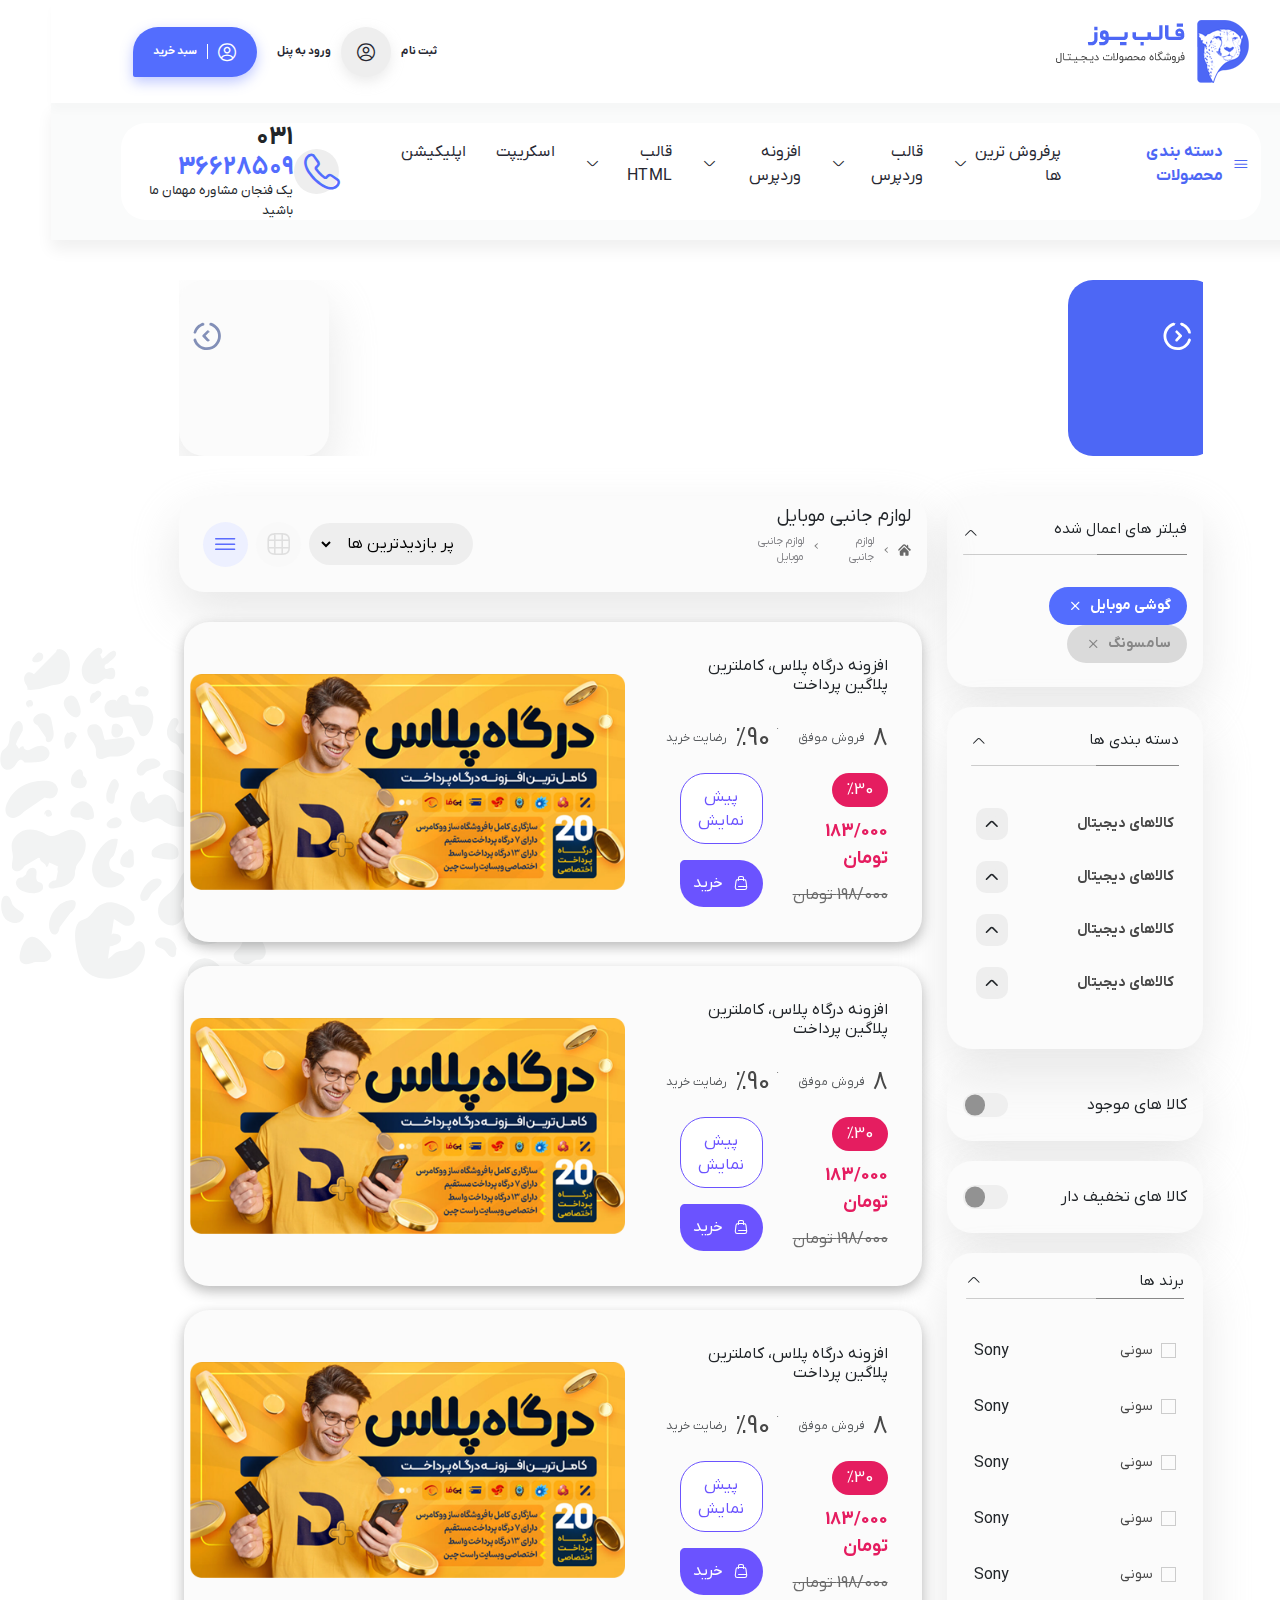
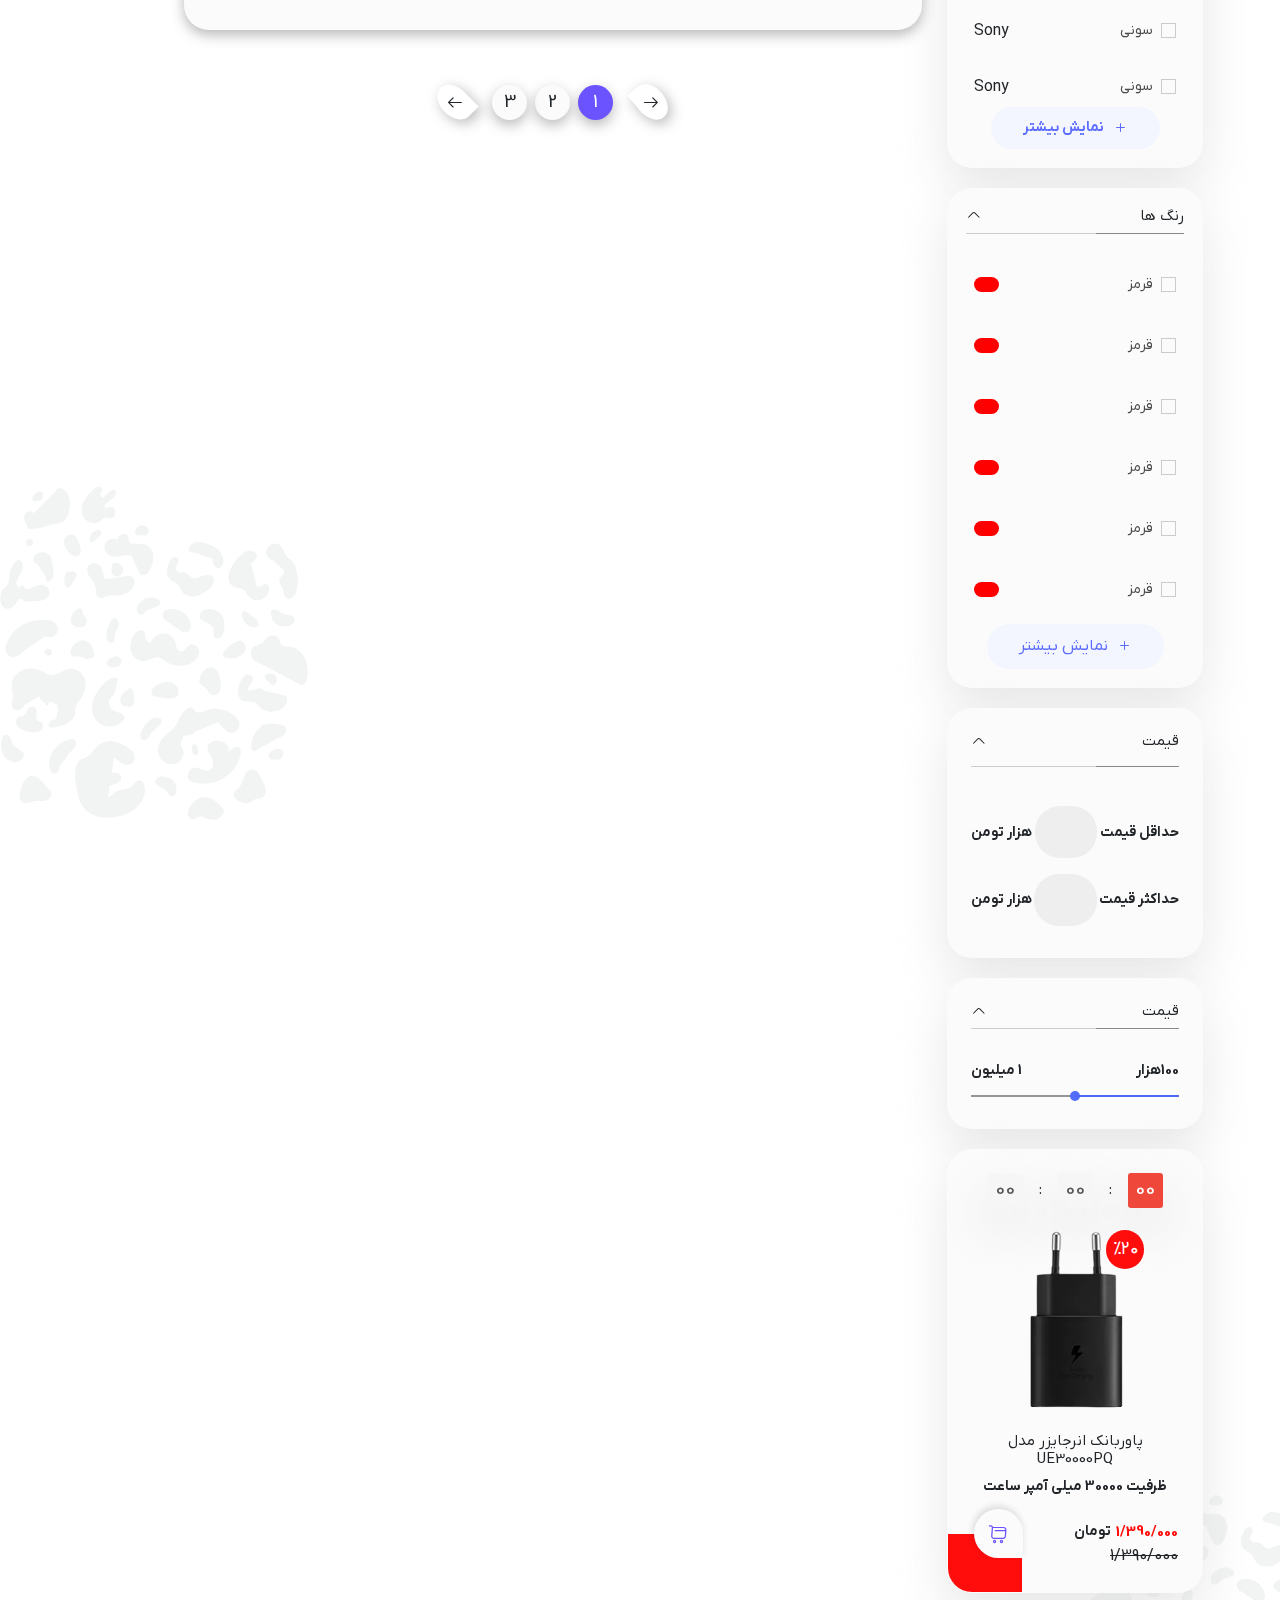
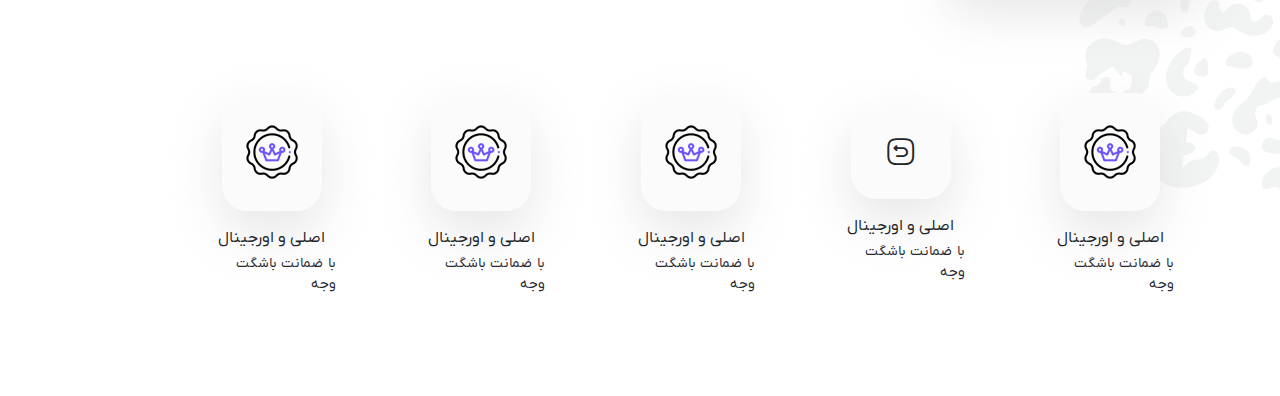
==== archive.html @ d2557694 "update" ====
<!DOCTYPE html>
<html lang="fa" dir="rtl">
    <head>
        <meta charset="UTF-8">
        <meta name="viewport" content="width=device-width, initial-scale=1.0">
        <title>یوز ایرانی از این معتادا</title>
        <link
            rel="stylesheet"
            href="https://cdnjs.cloudflare.com/ajax/libs/font-awesome/6.4.2/css/all.min.css"
            integrity="sha512-z3gLpd7yknf1YoNbCzqRKc4qyor8gaKU1qmn+CShxbuBusANI9QpRohGBreCFkKxLhei6S9CQXFEbbKuqLg0DA=="
            crossorigin="anonymous"
            referrerpolicy="no-referrer"
        >
        <link
            href="https://cdn.jsdelivr.net/npm/bootstrap@5.3.2/dist/css/bootstrap.min.css"
            rel="stylesheet"
            integrity="sha384-T3c6CoIi6uLrA9TneNEoa7RxnatzjcDSCmG1MXxSR1GAsXEV/Dwwykc2MPK8M2HN"
            crossorigin="anonymous"
        >
        <link rel="stylesheet" href="https://cdn.jsdelivr.net/npm/swiper@11/swiper-bundle.min.css">
        <link rel="stylesheet" href="./assets/css/app.css">
        <link rel="stylesheet" href="./assets/css/base.css">
    </head>
    <body class="archive-page">
        <div>
            <!--* Svg for background Pattern -->
            <svg
                xmlns="http://www.w3.org/2000/svg"
                xmlns:xlink="http://www.w3.org/1999/xlink"
                width="308px"
                height="334px"
                class="bg-svg"
            >
                <path fill-rule="evenodd" fill="rgb(242, 243, 243)" d="M307.359,190.454 C307.111,192.850 306.643,195.374 305.32,197.165 C303.421,198.955 300.313,199.588 298.624,197.871 L254.962,174.862 C251.642,173.314 250.79,169.108 250.935,165.546 C252.171,160.404 255.107,160.375 258.713,158.631 C262.624,156.739 263.12,157.33 265.787,152.810 C267.297,150.513 270.97,149.129 272.839,149.326 C275.581,149.524 278.155,151.294 279.320,153.785 C280.116,155.488 280.326,157.526 281.618,158.892 C283.536,160.917 286.770,160.515 289.552,160.712 C295.995,161.168 301.661,165.785 304.588,171.544 C307.516,177.302 308.22,184.28 307.359,190.454 ZM271.509,124.769 C272.781,122.981 275.565,123.159 277.492,124.206 C279.420,125.253 280.972,126.940 282.991,127.797 C285.19,128.659 287.304,128.597 289.465,129.28 C291.626,129.459 293.921,130.668 294.451,132.806 C295.111,135.465 292.694,137.928 290.194,139.47 C285.261,141.254 279.133,140.499 274.883,137.162 L271.853,133.35 C272.84,130.211 269.866,127.77 271.509,124.769 ZM291.746,111.997 C289.750,113.90 286.975,112.960 285.469,111.253 C283.996,109.583 284.122,107.91 283.509,104.950 C282.883,102.766 281.459,100.914 280.423,98.891 C279.388,96.869 278.756,94.386 279.788,92.363 C280.756,90.466 282.981,89.390 283.734,87.399 C284.153,86.289 284.44,85.41 283.714,83.902 L273.101,74.473 C270.915,73.609 268.544,72.804 267.97,70.952 C263.330,66.131 268.377,58.414 273.807,57.671 C281.353,56.639 282.605,63.647 285.275,68.419 C286.620,70.824 289.323,72.78 291.350,73.945 C295.982,78.210 296.683,85.150 297.85,91.432 C297.414,96.580 297.716,101.916 295.867,106.731 C295.51,108.856 293.743,110.904 291.746,111.997 ZM269.224,104.506 C268.256,109.196 264.233,113.101 259.516,113.929 C254.799,114.757 249.687,112.457 247.179,108.377 C246.424,107.149 245.881,105.774 244.915,104.704 C241.915,101.381 236.339,102.312 232.575,99.887 C229.730,98.54 228.360,94.473 228.465,91.90 C228.737,82.307 238.701,67.466 247.607,64.879 C251.481,63.753 255.953,65.540 256.93,70.286 C256.197,73.792 253.651,75.653 250.811,77.300 L254.513,91.645 C255.315,93.1 255.757,94.562 255.673,96.140 C255.596,97.567 255.281,99.245 255.635,100.527 L261.181,100.681 C262.380,99.489 263.556,98.3 265.237,97.820 C268.251,97.493 269.836,101.537 269.224,104.506 ZM242.66,132.46 C241.614,130.258 241.55,127.36 242.953,125.760 C245.662,123.936 249.237,128.120 251.748,129.423 C254.825,131.18 259.22,135.814 258.281,138.730 C257.958,140.1 256.697,140.915 253.997,141.52 C249.425,141.283 243.163,136.371 242.66,132.46 ZM239.354,154.738 C239.771,154.535 240.322,154.449 240.753,154.609 C244.250,155.909 246.21,160.250 245.69,163.857 C244.117,167.464 240.949,170.201 237.412,171.387 C233.875,172.572 230.14,172.395 226.346,171.718 C225.508,171.564 224.639,171.367 223.981,170.826 C221.871,169.89 223.437,165.664 225.306,163.670 C229.133,159.584 233.878,156.363 239.88,154.314 L239.354,154.738 ZM221.534,150.565 C219.818,152.418 216.573,153.63 214.793,151.271 C212.711,149.175 213.874,145.607 213.57,142.767 C212.355,140.331 210.213,138.587 207.990,137.369 C205.767,136.152 203.335,135.282 201.315,133.752 C200.632,133.235 199.989,132.627 199.626,131.852 C198.841,130.173 199.566,128.150 200.685,126.672 C206.333,119.210 220.305,123.756 223.319,131.668 C224.751,135.424 224.636,139.590 224.120,143.576 C223.795,146.81 223.249,148.712 221.534,150.565 ZM218.583,82.11 C215.412,82.219 213.296,78.703 212.774,75.568 C212.605,74.555 212.517,73.520 212.184,72.548 L195.430,66.904 C193.930,66.850 192.447,66.688 191.5,66.259 C190.44,65.973 189.41,65.503 188.599,64.603 C187.921,63.222 188.862,61.628 189.764,60.382 C193.39,55.856 197.539,55.358 202.807,56.395 C207.805,57.378 212.779,59.87 216.740,62.288 C220.702,65.490 223.534,70.366 223.363,75.457 C223.264,78.425 221.546,81.818 218.583,82.11 ZM202.252,90.124 C205.707,88.774 210.177,87.975 212.671,90.721 C214.375,92.597 214.401,95.561 213.350,97.867 C212.299,100.173 210.366,101.947 208.399,103.545 C204.465,106.739 200.14,109.569 195.9,110.361 C190.3,111.151 184.356,109.498 181.546,105.281 C179.965,102.908 179.341,99.892 177.294,97.907 C175.430,96.100 172.706,95.474 170.657,93.879 C167.281,91.252 166.350,86.377 167.273,82.200 C167.886,79.425 170.318,72.192 173.484,71.145 C177.895,69.687 179.91,74.661 177.645,77.870 C176.901,79.522 175.843,81.52 175.413,82.811 L178.83,86.564 C178.859,86.484 179.675,86.224 180.438,86.66 C182.368,85.664 184.450,86.48 186.110,87.110 C188.91,88.378 189.443,90.528 191.561,91.550 C194.902,93.161 198.798,91.474 202.252,90.124 ZM179.150,124.503 C184.928,126.683 189.671,131.581 190.601,137.848 C191.49,140.866 190.307,144.506 187.553,145.819 C185.295,146.897 182.553,145.956 180.542,144.467 L167.202,135.608 C164.732,134.125 162.525,131.556 162.848,128.694 C163.691,121.200 174.340,122.690 179.150,124.503 ZM158.775,119.469 C154.607,122.188 148.888,122.185 145.296,125.629 C144.113,126.764 143.93,128.302 141.479,128.593 C140.708,128.732 139.900,128.547 139.212,128.170 C137.479,127.223 136.571,125.137 136.650,123.163 C136.729,121.190 137.657,119.334 138.858,117.766 C140.774,115.263 143.436,113.339 146.413,112.303 L146.430,111.924 C148.974,111.531 151.575,111.138 154.108,111.597 C156.642,112.56 159.140,113.532 160.128,115.909 C160.343,116.424 160.483,116.993 160.374,117.541 C160.206,118.383 159.494,119.0 158.775,119.469 ZM145.308,88.820 C143.405,89.660 140.851,89.306 139.707,87.568 C139.512,87.270 139.382,86.953 139.278,86.629 L131.614,69.859 C131.366,69.774 131.117,69.691 130.863,69.626 C123.808,67.798 115.774,72.838 109.330,69.433 C106.176,67.766 104.187,64.117 104.496,60.563 C104.762,57.505 106.903,54.138 109.871,53.37 C110.767,52.705 117.250,52.193 116.503,54.687 C117.321,51.954 119.95,49.301 121.792,48.368 C124.488,47.435 128.38,48.943 128.497,51.759 C128.711,53.74 128.273,54.497 128.809,55.717 C129.642,57.613 132.189,57.872 134.258,57.777 C139.515,57.534 145.463,57.62 149.331,60.631 C151.816,62.924 152.814,66.436 153.34,69.811 C153.364,74.881 152.154,80.41 149.605,84.436 C148.561,86.237 147.212,87.980 145.308,88.820 ZM145.516,49.389 C144.789,49.543 144.37,49.486 143.297,49.429 C141.811,49.314 140.325,49.199 138.838,49.83 C138.121,49.28 137.383,48.966 136.739,48.644 C134.932,47.739 134.674,45.87 135.686,43.338 C136.698,41.589 138.555,40.533 140.326,39.559 L140.14,39.348 C142.949,38.781 146.357,39.652 147.976,42.165 C149.596,44.678 148.440,48.769 145.516,49.389 ZM107.73,16.42 C106.132,16.720 105.212,17.517 104.780,18.592 C104.348,19.666 104.558,21.77 105.528,21.710 C107.278,22.853 109.449,20.785 111.538,20.848 C113.40,20.893 114.319,22.109 114.840,23.519 C115.362,24.928 115.261,26.490 115.14,27.972 C114.769,29.446 114.282,31.45 113.1,31.813 C110.704,33.190 107.772,30.992 105.144,31.505 C103.97,31.904 101.762,33.808 100.135,35.112 C95.896,38.511 89.116,37.509 85.386,33.559 C81.656,29.609 80.847,23.457 82.549,18.299 C84.197,13.306 92.210,2.527 97.521,0.930 C99.763,0.255 102.750,1.949 102.354,4.255 C102.140,5.498 101.70,6.550 100.258,7.588 L101.901,11.587 C102.196,11.560 102.487,11.497 102.756,11.389 C103.923,10.919 104.780,9.923 105.654,9.18 C107.233,7.383 109.13,5.943 110.941,4.741 C112.73,4.34 113.478,3.396 114.694,3.945 C116.293,4.666 116.443,6.957 115.740,8.564 C114.187,12.114 110.217,13.780 107.73,16.42 ZM76.161,70.40 C70.536,70.444 64.648,62.446 63.863,57.568 C62.646,50.9 71.267,44.50 76.511,51.657 C78.660,54.776 81.908,62.929 80.205,67.261 C79.592,68.819 78.338,69.883 76.161,70.40 ZM66.818,31.331 C62.261,39.293 55.338,36.780 48.88,39.290 C40.495,41.920 35.981,43.265 27.322,42.809 C28.209,40.507 26.315,38.189 25.144,36.18 C23.226,32.459 23.773,27.73 27.512,25.533 C29.912,24.544 32.176,25.533 33.898,27.195 L56.164,4.756 C56.173,4.662 56.172,4.567 56.184,4.474 C56.288,3.682 56.558,2.832 57.236,2.411 C57.692,2.126 58.258,2.87 58.795,2.104 C62.874,2.236 66.463,5.256 68.207,8.945 C69.951,12.634 70.119,16.879 69.736,20.942 C69.395,24.550 68.619,28.185 66.818,31.331 ZM41.364,13.554 C39.769,14.942 37.535,15.422 35.427,15.259 C33.950,15.145 32.191,14.392 32.117,12.912 C32.89,12.336 32.338,11.785 32.613,11.278 C34.5,8.712 36.207,6.592 38.825,5.300 L38.512,5.655 C40.181,5.225 42.181,6.195 42.897,7.830 C43.744,9.767 42.959,12.166 41.364,13.554 ZM26.128,55.648 C26.711,53.598 29.287,52.342 31.215,53.252 C33.143,54.163 33.762,57.90 32.287,58.629 C32.116,58.807 31.921,58.949 31.714,59.70 C31.644,59.112 31.568,59.140 31.494,59.175 C31.354,59.242 31.213,59.302 31.64,59.345 C30.963,59.375 30.863,59.397 30.759,59.417 C30.637,59.440 30.515,59.456 30.390,59.465 C30.260,59.475 30.133,59.482 30.3,59.478 C29.925,59.476 29.849,59.465 29.771,59.457 C28.954,59.379 28.176,59.31 27.637,58.446 L29.9,60.629 C26.956,60.56 25.544,57.699 26.128,55.648 ZM28.155,103.149 C30.295,102.910 32.118,101.564 34.21,100.557 C37.5,98.977 40.561,98.179 43.793,99.157 C47.25,100.134 49.730,103.202 49.573,106.575 C49.428,109.702 46.945,112.333 44.80,113.596 C41.216,114.860 38.6,115.22 34.878,115.164 C32.453,115.276 30.27,115.387 27.602,115.498 C26.554,115.545 25.442,115.579 24.532,115.57 C23.560,114.501 22.980,113.394 21.972,112.905 C20.639,112.258 18.988,112.931 17.966,114.3 C16.943,115.76 16.359,116.479 15.599,117.752 C13.676,120.975 9.955,123.555 6.308,122.663 C3.649,122.13 1.664,119.634 0.841,117.23 C0.19,114.413 0.192,111.594 0.607,108.889 C0.880,107.116 1.283,105.291 2.375,103.867 C3.319,102.636 4.695,101.815 5.785,100.711 C9.78,97.375 9.251,92.183 9.665,87.513 C9.999,83.754 16.828,67.938 21.982,76.764 C23.143,78.751 22.802,81.273 22.72,83.456 C20.467,88.246 17.170,92.542 15.964,97.340 L18.847,101.839 C19.213,101.555 19.554,101.230 19.829,100.905 C20.826,99.731 22.693,98.540 23.682,99.721 C23.478,101.865 26.16,103.388 28.155,103.149 ZM6.796,248.744 C10.332,249.465 11.60,255.303 12.645,257.688 C15.132,261.433 19.287,263.142 22.640,265.952 C23.112,266.347 23.582,266.792 23.776,267.376 C23.957,267.919 23.874,268.513 23.737,269.69 C21.565,277.903 10.417,277.356 5.261,271.677 C1.748,267.807 0.759,261.502 1.286,256.470 C1.622,253.260 2.556,247.881 6.796,248.744 ZM31.601,289.768 C38.564,288.974 44.148,298.111 48.180,302.548 C49.686,304.206 51.277,306.61 51.365,308.299 C51.503,311.816 47.821,314.357 44.344,314.901 C40.867,315.445 37.275,314.738 33.813,315.371 C30.8,316.66 25.912,318.302 22.568,316.358 C18.961,314.262 19.209,309.15 20.245,304.974 C21.660,299.452 24.873,290.535 31.601,289.768 ZM57.6,259.64 C61.37,254.882 79.49,247.434 75.130,259.890 C74.366,262.319 72.490,264.234 70.496,265.817 L59.673,280.218 C59.292,281.806 59.23,283.452 58.250,284.890 C57.476,286.329 56.53,287.556 54.419,287.549 C52.293,287.539 50.720,285.528 49.961,283.541 C47.10,275.820 51.466,264.811 57.6,259.64 ZM87.698,270.603 C91.353,267.938 93.581,263.579 96.903,260.536 C100.878,256.893 106.365,254.953 111.746,255.288 C117.362,255.639 130.406,261.474 133.268,266.510 C137.507,273.969 131.618,281.632 123.571,277.894 C120.128,276.295 117.363,273.476 113.912,271.896 L111.537,287.821 C111.987,287.336 112.444,286.858 112.921,286.399 L116.84,286.897 C117.872,286.817 119.667,287.812 120.547,289.372 C121.426,290.931 121.350,292.982 120.356,294.471 C119.597,295.608 118.399,296.374 117.179,296.991 C116.604,297.282 116.16,297.547 115.418,297.786 C114.849,298.14 114.270,298.213 113.684,298.392 C113.657,298.401 113.632,298.412 113.605,298.420 C112.375,298.792 111.114,299.54 109.838,299.206 C109.838,299.206 109.838,299.206 109.838,299.206 L107.983,311.642 C111.51,309.864 113.213,306.739 116.407,305.199 C119.859,303.535 124.92,303.916 127.683,302.830 L130.696,301.372 C133.998,298.922 136.207,293.682 140.248,294.435 C142.834,294.918 144.201,297.796 144.636,300.389 C146.19,308.629 141.949,317.170 135.570,322.568 C129.192,327.965 120.828,330.547 112.517,331.402 C102.674,332.415 91.739,330.739 85.23,323.473 C80.302,318.366 78.394,311.316 76.995,304.504 C75.455,297.1 72.873,281.935 78.555,275.317 C80.749,272.761 84.917,272.631 87.698,270.603 ZM142.386,253.712 C141.19,253.86 140.288,251.503 140.266,250.0 C140.165,243.98 150.204,229.211 158.675,231.803 C163.468,233.270 161.651,237.125 158.765,239.895 C156.517,242.53 154.168,243.88 152.198,245.708 C150.631,247.792 149.584,250.184 147.711,252.52 C146.308,253.450 144.188,254.536 142.386,253.712 ZM160.737,290.527 C166.92,289.801 171.758,292.253 174.894,296.654 L176.638,301.468 C175.619,304.113 176.863,307.744 174.636,309.495 C172.911,310.851 170.290,309.896 168.736,308.347 C167.183,306.799 166.169,304.744 164.474,303.351 C162.772,301.952 160.562,301.367 158.610,300.344 C156.659,299.321 154.798,297.514 154.892,295.313 C155.9,292.576 158.23,290.894 160.737,290.527 ZM220.196,192.846 C220.996,197.778 221.376,203.440 218.33,207.154 C216.765,208.563 214.885,209.573 213.10,209.287 C209.820,208.799 208.425,205.228 206.209,202.783 L205.172,201.791 C203.71,200.100 199.838,199.353 199.73,196.767 C198.702,195.513 199.64,194.172 199.426,192.915 C203.565,178.530 217.559,176.573 220.196,192.846 ZM177.91,201.727 C178.603,204.360 179.246,207.932 177.317,210.276 C175.381,212.629 171.850,212.681 168.814,212.418 C164.502,212.45 160.210,211.440 155.964,210.605 C154.696,210.356 153.358,210.48 152.435,209.143 C151.228,207.958 151.67,205.989 151.681,204.414 C152.295,202.838 153.548,201.597 154.882,200.558 C158.807,197.502 163.759,195.788 168.733,195.766 L166.935,196.577 C170.841,195.289 175.44,198.160 177.91,201.727 ZM122.663,234.972 C119.64,238.817 113.668,240.905 108.417,240.484 C103.167,240.62 98.173,237.140 95.233,232.770 C90.490,225.718 91.520,215.982 95.637,208.547 C98.741,202.942 106.875,191.535 114.454,191.808 C119.290,191.982 117.528,191.734 117.427,195.222 C117.378,196.936 114.928,206.479 113.878,208.125 C113.197,209.191 112.140,209.948 111.286,210.880 C107.709,214.784 108.803,221.920 113.386,224.573 C115.844,225.996 118.868,226.183 121.324,227.611 C123.137,228.666 124.637,230.747 124.71,232.766 C123.833,233.614 123.265,234.329 122.663,234.972 ZM114.111,154.521 C113.917,155.153 113.642,155.796 113.125,156.209 C112.577,156.647 111.826,156.761 111.129,156.684 C109.195,156.468 107.612,154.896 106.896,153.87 C106.180,151.278 106.193,149.265 106.379,147.329 C106.648,144.519 112.903,123.521 118.391,135.96 C119.268,136.947 118.828,139.161 118.20,141.42 C117.211,142.924 116.54,144.660 115.456,146.619 C114.675,149.179 114.896,151.962 114.111,154.521 ZM120.165,178.734 C118.344,180.697 115.475,181.272 112.799,181.348 C110.422,181.415 107.520,180.784 106.808,178.515 C106.257,176.761 107.368,174.905 108.712,173.649 C110.923,171.583 113.913,170.370 116.940,170.312 L119.728,171.761 C122.50,173.93 121.985,176.772 120.165,178.734 ZM132.439,203.529 C133.483,204.920 133.594,206.778 133.664,208.516 C133.744,210.488 133.824,212.460 133.903,214.432 C133.962,215.886 133.996,217.440 133.227,218.675 C131.607,221.277 127.759,220.859 124.785,220.118 C123.408,219.775 121.923,219.363 121.65,218.233 C120.377,217.326 120.232,216.121 120.258,214.983 C120.371,209.957 123.590,205.131 128.187,203.96 L127.945,202.951 C129.47,201.605 131.394,202.137 132.439,203.529 ZM92.277,160.628 C93.215,162.249 95.483,170.758 92.574,171.766 C89.787,172.732 86.623,173.679 83.996,172.337 C83.213,171.938 82.533,171.354 81.733,170.991 C78.736,169.631 74.707,171.588 72.157,169.507 C65.985,164.471 77.610,154.233 82.782,154.372 C86.419,154.469 90.518,157.590 92.277,160.628 ZM82.859,125.421 C83.116,126.262 82.918,127.181 83.116,128.37 C83.487,129.633 85.88,130.593 85.998,131.955 C87.690,134.485 86.570,138.230 84.68,139.963 C81.565,141.696 78.142,141.649 75.327,140.492 C73.996,139.946 72.726,139.141 71.910,137.956 C70.153,135.404 70.936,131.950 71.870,128.996 C73.7,125.404 80.556,117.872 82.859,125.421 ZM69.152,85.919 C71.280,83.865 75.514,85.190 76.92,88.91 C76.458,89.927 75.564,91.755 74.697,93.415 C71.844,98.877 65.599,107.915 64.60,95.976 C63.582,92.266 64.733,88.269 67.430,85.617 L69.152,85.919 ZM38.113,234.743 C38.952,235.259 39.991,235.338 40.874,235.774 C43.315,236.982 43.626,240.661 42.4,242.848 C40.382,245.36 37.518,245.934 34.803,246.137 C31.810,246.360 28.800,245.898 25.896,245.140 C23.437,244.497 20.979,243.610 19.19,241.993 C17.59,240.375 15.657,237.913 15.847,235.379 C16.37,232.844 18.133,230.430 20.674,230.381 C21.118,230.373 21.581,230.426 22.43,230.483 L26.186,227.210 C26.210,226.997 26.236,226.786 26.269,226.582 C26.771,223.468 30.523,219.913 33.905,221.112 C37.779,222.486 36.397,226.485 36.262,229.815 C36.188,231.657 36.544,233.778 38.113,234.743 ZM85.31,194.136 C86.757,200.679 84.480,207.805 80.350,213.166 C78.265,215.871 75.623,218.436 75.79,221.807 C74.797,223.557 75.123,225.349 74.988,227.116 C74.644,231.584 71.330,235.388 67.400,237.542 C63.471,239.697 58.962,240.490 54.546,241.251 C52.475,241.608 49.882,241.750 48.763,239.971 C47.68,237.277 50.785,234.435 53.849,233.574 C54.609,233.360 55.426,233.78 56.212,232.729 L57.867,224.261 C57.27,222.444 57.256,220.896 58.105,219.519 L49.33,215.437 C49.33,215.437 49.33,215.437 49.33,215.437 C48.891,216.353 48.606,217.262 48.219,218.116 C48.90,218.403 47.950,218.684 47.801,218.957 C47.502,219.503 46.894,220.110 46.361,219.788 C46.20,219.581 45.972,219.120 45.881,218.731 C45.527,217.226 44.112,216.255 42.825,215.397 C41.538,214.540 40.160,213.473 39.957,211.941 C39.931,211.747 39.946,211.554 39.983,211.365 L38.415,210.659 L24.534,218.973 C22.457,223.12 16.801,226.128 13.532,222.975 C10.482,220.33 12.549,215.22 12.842,210.794 C13.125,206.710 11.505,202.693 11.615,198.600 C11.791,192.13 16.715,186.83 22.881,183.757 C29.46,181.431 36.133,182.373 42.34,185.306 C44.859,186.710 47.568,188.581 50.697,188.977 C57.537,189.843 63.322,183.510 70.183,182.839 C76.918,182.180 83.304,187.593 85.31,194.136 ZM47.191,162.939 C49.249,162.383 51.653,163.943 51.866,166.65 C52.78,168.186 49.889,170.225 47.810,169.753 C47.569,169.699 47.347,169.605 47.136,169.490 C47.64,169.451 47.1,169.401 46.933,169.355 C46.804,169.270 46.680,169.180 46.566,169.74 C46.488,169.3 46.418,168.928 46.348,168.850 C46.265,168.757 46.188,168.661 46.116,168.558 C46.40,168.453 45.969,168.348 45.905,168.234 C45.867,168.165 45.837,168.94 45.804,168.24 C45.450,167.283 45.348,166.437 45.571,165.674 L44.407,167.975 C43.840,165.920 45.133,163.495 47.191,162.939 ZM57.93,141.913 C57.849,147.877 54.111,152.154 47.976,151.363 C46.861,151.219 45.783,150.864 44.722,150.422 L23.537,164.994 C22.220,166.675 20.435,167.928 18.580,168.986 C15.679,170.641 12.34,171.868 9.83,170.305 C0.867,165.38 7.714,153.15 12.471,147.292 C20.310,137.861 30.483,134.149 42.920,133.758 C49.79,133.564 56.206,134.906 57.93,141.913 ZM50.37,70.185 C51.142,71.710 51.528,73.624 51.885,75.472 C52.245,77.329 52.604,79.185 52.963,81.42 C53.788,85.305 54.445,90.251 51.588,93.521 C50.284,95.13 47.698,95.807 46.420,94.294 C45.577,93.297 45.737,91.829 45.861,90.530 L37.507,78.189 C25.338,72.933 42.236,59.423 50.37,70.185 ZM99.255,50.359 C97.464,51.922 95.674,53.485 93.883,55.48 C93.124,55.711 92.188,56.420 91.211,56.173 C89.723,55.796 89.620,53.736 89.884,52.224 C90.393,49.302 91.775,45.738 94.738,45.624 L95.332,45.169 C96.284,43.850 98.299,43.453 99.680,44.310 C101.62,45.167 101.600,47.149 100.842,48.587 C100.470,49.293 99.856,49.834 99.255,50.359 ZM114.512,90.207 C112.585,89.374 111.477,87.243 111.270,85.154 C111.64,83.65 111.600,80.982 112.131,78.951 C112.412,77.879 113.417,76.576 114.267,76.941 C117.693,75.981 121.722,78.58 122.836,81.454 C123.982,84.945 121.831,89.165 118.333,90.289 C117.94,90.688 115.707,90.724 114.512,90.207 ZM131.559,90.565 C133.573,91.816 134.810,94.222 134.656,96.588 C134.524,98.614 133.464,100.471 132.190,102.52 C128.621,106.478 123.103,109.273 117.422,109.531 C114.453,109.667 111.427,109.149 108.534,109.826 C106.619,110.274 104.855,111.228 102.948,111.711 C101.42,112.194 98.800,112.107 97.390,110.736 C95.293,108.698 96.130,105.251 95.807,102.345 C95.488,99.473 93.910,96.909 92.247,94.546 C89.620,90.812 85.929,86.123 87.715,81.241 C89.100,77.453 92.534,76.9 96.169,77.352 C103.5,79.880 102.578,87.429 104.915,92.954 L124.787,90.457 C126.840,89.271 129.545,89.313 131.559,90.565 ZM149.546,156.248 C151.366,155.26 152.466,153.12 153.955,151.404 C157.72,148.38 162.98,146.574 166.535,147.739 C170.973,148.904 174.631,152.649 175.692,157.112 C176.427,160.203 176.649,164.366 179.732,165.135 C180.425,165.308 181.162,165.247 181.848,165.50 C185.447,164.21 187.303,159.662 190.898,158.617 C195.67,157.403 199.288,161.818 199.135,166.157 C198.983,170.496 195.728,174.170 192.18,176.425 C184.75,181.252 173.293,180.909 165.673,175.586 C163.483,174.57 161.443,172.113 158.838,171.526 C154.3,170.436 149.501,174.356 144.591,175.33 C138.11,175.940 131.672,170.314 130.500,163.776 C129.495,158.165 132.848,145.855 139.563,144.424 C145.779,143.99 144.880,147.54 144.84,150.782 L148.363,156.797 C148.783,156.660 149.190,156.486 149.546,156.248 ZM159.481,270.490 C156.986,265.186 157.904,258.613 161.218,253.779 C164.998,248.263 171.377,245.9 175.386,239.657 C179.330,234.394 180.829,227.311 185.854,223.67 C187.834,221.394 191.50,220.390 192.857,222.249 C193.515,222.926 193.838,223.859 194.406,224.613 C197.178,228.290 202.856,225.772 207.159,224.132 C216.778,220.466 229.857,224.254 236.745,231.918 C244.706,240.775 233.685,252.790 224.536,243.511 C222.170,241.111 220.355,238.175 217.765,236.19 L194.741,245.743 C194.292,246.419 193.755,247.21 193.75,247.508 C191.222,248.833 188.744,248.955 186.410,249.262 L183.240,250.601 L180.609,258.358 C181.394,260.691 182.608,263.136 183.61,265.470 C184.180,271.224 179.608,277.257 173.841,278.309 C168.75,279.360 161.976,275.794 159.481,270.490 ZM194.437,268.873 C193.491,268.344 192.866,267.376 192.456,266.373 C191.531,264.115 191.540,261.492 192.479,259.240 L193.292,258.287 C194.976,257.881 196.707,259.120 197.453,260.683 C198.200,262.246 198.200,264.48 198.185,265.781 C198.177,266.774 198.128,267.871 197.443,268.590 C196.695,269.375 195.382,269.402 194.437,268.873 ZM191.641,282.399 C194.561,280.671 198.254,281.982 201.419,283.204 C204.584,284.426 208.477,285.430 211.110,283.290 L211.705,282.720 C214.217,279.918 212.968,275.87 211.55,271.629 C209.5,267.923 206.389,263.713 207.948,259.776 C209.173,256.679 212.666,255.42 215.980,254.723 C219.403,254.394 223.38,255.232 225.614,257.510 C228.190,259.788 229.472,263.624 228.262,266.843 C234.131,259.409 243.118,257.352 240.295,269.77 C238.115,278.134 232.87,286.475 224.357,291.590 C215.785,297.263 204.841,299.220 194.834,296.870 C191.662,296.124 188.138,294.481 187.460,291.294 C187.81,289.510 187.724,287.666 188.563,286.46 C189.304,284.615 190.254,283.220 191.641,282.399 ZM213.184,313.666 C216.825,315.773 219.840,318.824 222.442,322.130 C223.113,322.983 223.784,323.916 223.885,324.997 C223.977,325.985 223.576,326.951 223.101,327.822 C221.196,331.318 217.515,334.172 213.549,333.824 C212.550,333.736 211.588,333.454 210.646,333.86 L200.465,330.499 C199.55,330.901 197.722,331.638 196.364,332.228 C194.540,333.22 192.381,333.548 190.608,332.646 C188.729,331.691 187.894,329.404 187.866,327.298 C187.817,323.688 189.641,320.255 192.116,317.626 C198.237,311.126 205.133,309.5 213.184,313.666 ZM239.196,301.127 C243.428,296.610 243.517,286.924 249.316,283.990 C256.677,280.268 260.596,291.48 263.190,296.371 C264.603,299.270 265.914,302.376 265.724,305.596 C265.535,308.816 263.392,312.141 260.205,312.638 C258.840,312.850 257.425,312.540 256.72,312.824 C253.836,313.293 252.247,315.256 250.201,316.272 C247.97,317.813 243.373,317.10 240.89,315.906 C236.779,314.792 233.9,312.615 233.66,309.123 C233.123,305.664 236.831,303.652 239.196,301.127 ZM270.458,265.988 C272.670,263.921 275.660,262.708 278.686,262.651 L281.474,264.100 C283.797,265.431 283.732,269.111 281.911,271.73 C280.91,273.35 277.222,273.610 274.546,273.686 C272.169,273.753 269.267,273.123 268.554,270.854 C268.3,269.99 269.115,267.244 270.458,265.988 ZM257.945,263.535 C256.68,264.783 253.197,265.651 251.845,263.848 C251.297,263.117 251.206,262.149 251.184,261.237 C250.991,253.445 254.743,245.756 260.667,240.765 C266.779,235.617 273.188,237.649 280.617,238.710 C281.768,238.874 282.950,239.77 283.940,239.688 C286.547,241.297 286.762,245.321 284.987,247.818 C283.211,250.316 280.82,251.495 277.49,251.926 L257.945,263.535 ZM271.820,199.117 C271.320,198.804 271.30,198.256 270.686,197.777 C269.796,196.535 268.475,195.689 267.303,194.709 C266.131,193.729 265.32,192.475 264.887,190.954 C264.742,189.433 265.998,187.740 267.510,187.962 L269.921,187.316 C272.545,187.93 275.228,188.661 276.321,191.57 C277.414,193.452 276.842,196.506 274.955,198.343 C274.122,199.153 272.805,199.733 271.820,199.117 ZM286.419,209.966 C286.904,210.457 287.103,211.160 287.207,211.841 C287.818,215.871 285.558,219.990 282.207,222.310 C278.856,224.629 274.602,225.345 270.534,225.89 C267.959,224.928 265.357,224.382 263.135,223.69 C259.796,221.95 257.463,217.490 253.786,216.255 C249.966,214.973 245.425,216.535 241.938,214.515 C237.929,212.194 237.578,206.527 238.527,201.992 C239.493,197.376 243.555,184.405 251.42,189.863 C257.413,194.507 244.263,202.320 248.881,204.445 C249.431,204.698 250.66,204.650 250.666,204.576 C252.684,204.329 254.672,203.837 256.574,203.116 C258.304,202.460 260.359,201.644 261.869,202.712 C262.540,203.187 262.868,203.843 263.21,204.596 L283.542,209.306 C284.594,209.187 285.698,209.237 286.419,209.966 Z"/>
            </svg>
            <svg
                xmlns="http://www.w3.org/2000/svg"
                xmlns:xlink="http://www.w3.org/1999/xlink"
                width="308px"
                height="334px"
                class="bg-svg"
            >
                <path fill-rule="evenodd" fill="rgb(242, 243, 243)" d="M307.359,190.454 C307.111,192.850 306.643,195.374 305.32,197.165 C303.421,198.955 300.313,199.588 298.624,197.871 L254.962,174.862 C251.642,173.314 250.79,169.108 250.935,165.546 C252.171,160.404 255.107,160.375 258.713,158.631 C262.624,156.739 263.12,157.33 265.787,152.810 C267.297,150.513 270.97,149.129 272.839,149.326 C275.581,149.524 278.155,151.294 279.320,153.785 C280.116,155.488 280.326,157.526 281.618,158.892 C283.536,160.917 286.770,160.515 289.552,160.712 C295.995,161.168 301.661,165.785 304.588,171.544 C307.516,177.302 308.22,184.28 307.359,190.454 ZM271.509,124.769 C272.781,122.981 275.565,123.159 277.492,124.206 C279.420,125.253 280.972,126.940 282.991,127.797 C285.19,128.659 287.304,128.597 289.465,129.28 C291.626,129.459 293.921,130.668 294.451,132.806 C295.111,135.465 292.694,137.928 290.194,139.47 C285.261,141.254 279.133,140.499 274.883,137.162 L271.853,133.35 C272.84,130.211 269.866,127.77 271.509,124.769 ZM291.746,111.997 C289.750,113.90 286.975,112.960 285.469,111.253 C283.996,109.583 284.122,107.91 283.509,104.950 C282.883,102.766 281.459,100.914 280.423,98.891 C279.388,96.869 278.756,94.386 279.788,92.363 C280.756,90.466 282.981,89.390 283.734,87.399 C284.153,86.289 284.44,85.41 283.714,83.902 L273.101,74.473 C270.915,73.609 268.544,72.804 267.97,70.952 C263.330,66.131 268.377,58.414 273.807,57.671 C281.353,56.639 282.605,63.647 285.275,68.419 C286.620,70.824 289.323,72.78 291.350,73.945 C295.982,78.210 296.683,85.150 297.85,91.432 C297.414,96.580 297.716,101.916 295.867,106.731 C295.51,108.856 293.743,110.904 291.746,111.997 ZM269.224,104.506 C268.256,109.196 264.233,113.101 259.516,113.929 C254.799,114.757 249.687,112.457 247.179,108.377 C246.424,107.149 245.881,105.774 244.915,104.704 C241.915,101.381 236.339,102.312 232.575,99.887 C229.730,98.54 228.360,94.473 228.465,91.90 C228.737,82.307 238.701,67.466 247.607,64.879 C251.481,63.753 255.953,65.540 256.93,70.286 C256.197,73.792 253.651,75.653 250.811,77.300 L254.513,91.645 C255.315,93.1 255.757,94.562 255.673,96.140 C255.596,97.567 255.281,99.245 255.635,100.527 L261.181,100.681 C262.380,99.489 263.556,98.3 265.237,97.820 C268.251,97.493 269.836,101.537 269.224,104.506 ZM242.66,132.46 C241.614,130.258 241.55,127.36 242.953,125.760 C245.662,123.936 249.237,128.120 251.748,129.423 C254.825,131.18 259.22,135.814 258.281,138.730 C257.958,140.1 256.697,140.915 253.997,141.52 C249.425,141.283 243.163,136.371 242.66,132.46 ZM239.354,154.738 C239.771,154.535 240.322,154.449 240.753,154.609 C244.250,155.909 246.21,160.250 245.69,163.857 C244.117,167.464 240.949,170.201 237.412,171.387 C233.875,172.572 230.14,172.395 226.346,171.718 C225.508,171.564 224.639,171.367 223.981,170.826 C221.871,169.89 223.437,165.664 225.306,163.670 C229.133,159.584 233.878,156.363 239.88,154.314 L239.354,154.738 ZM221.534,150.565 C219.818,152.418 216.573,153.63 214.793,151.271 C212.711,149.175 213.874,145.607 213.57,142.767 C212.355,140.331 210.213,138.587 207.990,137.369 C205.767,136.152 203.335,135.282 201.315,133.752 C200.632,133.235 199.989,132.627 199.626,131.852 C198.841,130.173 199.566,128.150 200.685,126.672 C206.333,119.210 220.305,123.756 223.319,131.668 C224.751,135.424 224.636,139.590 224.120,143.576 C223.795,146.81 223.249,148.712 221.534,150.565 ZM218.583,82.11 C215.412,82.219 213.296,78.703 212.774,75.568 C212.605,74.555 212.517,73.520 212.184,72.548 L195.430,66.904 C193.930,66.850 192.447,66.688 191.5,66.259 C190.44,65.973 189.41,65.503 188.599,64.603 C187.921,63.222 188.862,61.628 189.764,60.382 C193.39,55.856 197.539,55.358 202.807,56.395 C207.805,57.378 212.779,59.87 216.740,62.288 C220.702,65.490 223.534,70.366 223.363,75.457 C223.264,78.425 221.546,81.818 218.583,82.11 ZM202.252,90.124 C205.707,88.774 210.177,87.975 212.671,90.721 C214.375,92.597 214.401,95.561 213.350,97.867 C212.299,100.173 210.366,101.947 208.399,103.545 C204.465,106.739 200.14,109.569 195.9,110.361 C190.3,111.151 184.356,109.498 181.546,105.281 C179.965,102.908 179.341,99.892 177.294,97.907 C175.430,96.100 172.706,95.474 170.657,93.879 C167.281,91.252 166.350,86.377 167.273,82.200 C167.886,79.425 170.318,72.192 173.484,71.145 C177.895,69.687 179.91,74.661 177.645,77.870 C176.901,79.522 175.843,81.52 175.413,82.811 L178.83,86.564 C178.859,86.484 179.675,86.224 180.438,86.66 C182.368,85.664 184.450,86.48 186.110,87.110 C188.91,88.378 189.443,90.528 191.561,91.550 C194.902,93.161 198.798,91.474 202.252,90.124 ZM179.150,124.503 C184.928,126.683 189.671,131.581 190.601,137.848 C191.49,140.866 190.307,144.506 187.553,145.819 C185.295,146.897 182.553,145.956 180.542,144.467 L167.202,135.608 C164.732,134.125 162.525,131.556 162.848,128.694 C163.691,121.200 174.340,122.690 179.150,124.503 ZM158.775,119.469 C154.607,122.188 148.888,122.185 145.296,125.629 C144.113,126.764 143.93,128.302 141.479,128.593 C140.708,128.732 139.900,128.547 139.212,128.170 C137.479,127.223 136.571,125.137 136.650,123.163 C136.729,121.190 137.657,119.334 138.858,117.766 C140.774,115.263 143.436,113.339 146.413,112.303 L146.430,111.924 C148.974,111.531 151.575,111.138 154.108,111.597 C156.642,112.56 159.140,113.532 160.128,115.909 C160.343,116.424 160.483,116.993 160.374,117.541 C160.206,118.383 159.494,119.0 158.775,119.469 ZM145.308,88.820 C143.405,89.660 140.851,89.306 139.707,87.568 C139.512,87.270 139.382,86.953 139.278,86.629 L131.614,69.859 C131.366,69.774 131.117,69.691 130.863,69.626 C123.808,67.798 115.774,72.838 109.330,69.433 C106.176,67.766 104.187,64.117 104.496,60.563 C104.762,57.505 106.903,54.138 109.871,53.37 C110.767,52.705 117.250,52.193 116.503,54.687 C117.321,51.954 119.95,49.301 121.792,48.368 C124.488,47.435 128.38,48.943 128.497,51.759 C128.711,53.74 128.273,54.497 128.809,55.717 C129.642,57.613 132.189,57.872 134.258,57.777 C139.515,57.534 145.463,57.62 149.331,60.631 C151.816,62.924 152.814,66.436 153.34,69.811 C153.364,74.881 152.154,80.41 149.605,84.436 C148.561,86.237 147.212,87.980 145.308,88.820 ZM145.516,49.389 C144.789,49.543 144.37,49.486 143.297,49.429 C141.811,49.314 140.325,49.199 138.838,49.83 C138.121,49.28 137.383,48.966 136.739,48.644 C134.932,47.739 134.674,45.87 135.686,43.338 C136.698,41.589 138.555,40.533 140.326,39.559 L140.14,39.348 C142.949,38.781 146.357,39.652 147.976,42.165 C149.596,44.678 148.440,48.769 145.516,49.389 ZM107.73,16.42 C106.132,16.720 105.212,17.517 104.780,18.592 C104.348,19.666 104.558,21.77 105.528,21.710 C107.278,22.853 109.449,20.785 111.538,20.848 C113.40,20.893 114.319,22.109 114.840,23.519 C115.362,24.928 115.261,26.490 115.14,27.972 C114.769,29.446 114.282,31.45 113.1,31.813 C110.704,33.190 107.772,30.992 105.144,31.505 C103.97,31.904 101.762,33.808 100.135,35.112 C95.896,38.511 89.116,37.509 85.386,33.559 C81.656,29.609 80.847,23.457 82.549,18.299 C84.197,13.306 92.210,2.527 97.521,0.930 C99.763,0.255 102.750,1.949 102.354,4.255 C102.140,5.498 101.70,6.550 100.258,7.588 L101.901,11.587 C102.196,11.560 102.487,11.497 102.756,11.389 C103.923,10.919 104.780,9.923 105.654,9.18 C107.233,7.383 109.13,5.943 110.941,4.741 C112.73,4.34 113.478,3.396 114.694,3.945 C116.293,4.666 116.443,6.957 115.740,8.564 C114.187,12.114 110.217,13.780 107.73,16.42 ZM76.161,70.40 C70.536,70.444 64.648,62.446 63.863,57.568 C62.646,50.9 71.267,44.50 76.511,51.657 C78.660,54.776 81.908,62.929 80.205,67.261 C79.592,68.819 78.338,69.883 76.161,70.40 ZM66.818,31.331 C62.261,39.293 55.338,36.780 48.88,39.290 C40.495,41.920 35.981,43.265 27.322,42.809 C28.209,40.507 26.315,38.189 25.144,36.18 C23.226,32.459 23.773,27.73 27.512,25.533 C29.912,24.544 32.176,25.533 33.898,27.195 L56.164,4.756 C56.173,4.662 56.172,4.567 56.184,4.474 C56.288,3.682 56.558,2.832 57.236,2.411 C57.692,2.126 58.258,2.87 58.795,2.104 C62.874,2.236 66.463,5.256 68.207,8.945 C69.951,12.634 70.119,16.879 69.736,20.942 C69.395,24.550 68.619,28.185 66.818,31.331 ZM41.364,13.554 C39.769,14.942 37.535,15.422 35.427,15.259 C33.950,15.145 32.191,14.392 32.117,12.912 C32.89,12.336 32.338,11.785 32.613,11.278 C34.5,8.712 36.207,6.592 38.825,5.300 L38.512,5.655 C40.181,5.225 42.181,6.195 42.897,7.830 C43.744,9.767 42.959,12.166 41.364,13.554 ZM26.128,55.648 C26.711,53.598 29.287,52.342 31.215,53.252 C33.143,54.163 33.762,57.90 32.287,58.629 C32.116,58.807 31.921,58.949 31.714,59.70 C31.644,59.112 31.568,59.140 31.494,59.175 C31.354,59.242 31.213,59.302 31.64,59.345 C30.963,59.375 30.863,59.397 30.759,59.417 C30.637,59.440 30.515,59.456 30.390,59.465 C30.260,59.475 30.133,59.482 30.3,59.478 C29.925,59.476 29.849,59.465 29.771,59.457 C28.954,59.379 28.176,59.31 27.637,58.446 L29.9,60.629 C26.956,60.56 25.544,57.699 26.128,55.648 ZM28.155,103.149 C30.295,102.910 32.118,101.564 34.21,100.557 C37.5,98.977 40.561,98.179 43.793,99.157 C47.25,100.134 49.730,103.202 49.573,106.575 C49.428,109.702 46.945,112.333 44.80,113.596 C41.216,114.860 38.6,115.22 34.878,115.164 C32.453,115.276 30.27,115.387 27.602,115.498 C26.554,115.545 25.442,115.579 24.532,115.57 C23.560,114.501 22.980,113.394 21.972,112.905 C20.639,112.258 18.988,112.931 17.966,114.3 C16.943,115.76 16.359,116.479 15.599,117.752 C13.676,120.975 9.955,123.555 6.308,122.663 C3.649,122.13 1.664,119.634 0.841,117.23 C0.19,114.413 0.192,111.594 0.607,108.889 C0.880,107.116 1.283,105.291 2.375,103.867 C3.319,102.636 4.695,101.815 5.785,100.711 C9.78,97.375 9.251,92.183 9.665,87.513 C9.999,83.754 16.828,67.938 21.982,76.764 C23.143,78.751 22.802,81.273 22.72,83.456 C20.467,88.246 17.170,92.542 15.964,97.340 L18.847,101.839 C19.213,101.555 19.554,101.230 19.829,100.905 C20.826,99.731 22.693,98.540 23.682,99.721 C23.478,101.865 26.16,103.388 28.155,103.149 ZM6.796,248.744 C10.332,249.465 11.60,255.303 12.645,257.688 C15.132,261.433 19.287,263.142 22.640,265.952 C23.112,266.347 23.582,266.792 23.776,267.376 C23.957,267.919 23.874,268.513 23.737,269.69 C21.565,277.903 10.417,277.356 5.261,271.677 C1.748,267.807 0.759,261.502 1.286,256.470 C1.622,253.260 2.556,247.881 6.796,248.744 ZM31.601,289.768 C38.564,288.974 44.148,298.111 48.180,302.548 C49.686,304.206 51.277,306.61 51.365,308.299 C51.503,311.816 47.821,314.357 44.344,314.901 C40.867,315.445 37.275,314.738 33.813,315.371 C30.8,316.66 25.912,318.302 22.568,316.358 C18.961,314.262 19.209,309.15 20.245,304.974 C21.660,299.452 24.873,290.535 31.601,289.768 ZM57.6,259.64 C61.37,254.882 79.49,247.434 75.130,259.890 C74.366,262.319 72.490,264.234 70.496,265.817 L59.673,280.218 C59.292,281.806 59.23,283.452 58.250,284.890 C57.476,286.329 56.53,287.556 54.419,287.549 C52.293,287.539 50.720,285.528 49.961,283.541 C47.10,275.820 51.466,264.811 57.6,259.64 ZM87.698,270.603 C91.353,267.938 93.581,263.579 96.903,260.536 C100.878,256.893 106.365,254.953 111.746,255.288 C117.362,255.639 130.406,261.474 133.268,266.510 C137.507,273.969 131.618,281.632 123.571,277.894 C120.128,276.295 117.363,273.476 113.912,271.896 L111.537,287.821 C111.987,287.336 112.444,286.858 112.921,286.399 L116.84,286.897 C117.872,286.817 119.667,287.812 120.547,289.372 C121.426,290.931 121.350,292.982 120.356,294.471 C119.597,295.608 118.399,296.374 117.179,296.991 C116.604,297.282 116.16,297.547 115.418,297.786 C114.849,298.14 114.270,298.213 113.684,298.392 C113.657,298.401 113.632,298.412 113.605,298.420 C112.375,298.792 111.114,299.54 109.838,299.206 C109.838,299.206 109.838,299.206 109.838,299.206 L107.983,311.642 C111.51,309.864 113.213,306.739 116.407,305.199 C119.859,303.535 124.92,303.916 127.683,302.830 L130.696,301.372 C133.998,298.922 136.207,293.682 140.248,294.435 C142.834,294.918 144.201,297.796 144.636,300.389 C146.19,308.629 141.949,317.170 135.570,322.568 C129.192,327.965 120.828,330.547 112.517,331.402 C102.674,332.415 91.739,330.739 85.23,323.473 C80.302,318.366 78.394,311.316 76.995,304.504 C75.455,297.1 72.873,281.935 78.555,275.317 C80.749,272.761 84.917,272.631 87.698,270.603 ZM142.386,253.712 C141.19,253.86 140.288,251.503 140.266,250.0 C140.165,243.98 150.204,229.211 158.675,231.803 C163.468,233.270 161.651,237.125 158.765,239.895 C156.517,242.53 154.168,243.88 152.198,245.708 C150.631,247.792 149.584,250.184 147.711,252.52 C146.308,253.450 144.188,254.536 142.386,253.712 ZM160.737,290.527 C166.92,289.801 171.758,292.253 174.894,296.654 L176.638,301.468 C175.619,304.113 176.863,307.744 174.636,309.495 C172.911,310.851 170.290,309.896 168.736,308.347 C167.183,306.799 166.169,304.744 164.474,303.351 C162.772,301.952 160.562,301.367 158.610,300.344 C156.659,299.321 154.798,297.514 154.892,295.313 C155.9,292.576 158.23,290.894 160.737,290.527 ZM220.196,192.846 C220.996,197.778 221.376,203.440 218.33,207.154 C216.765,208.563 214.885,209.573 213.10,209.287 C209.820,208.799 208.425,205.228 206.209,202.783 L205.172,201.791 C203.71,200.100 199.838,199.353 199.73,196.767 C198.702,195.513 199.64,194.172 199.426,192.915 C203.565,178.530 217.559,176.573 220.196,192.846 ZM177.91,201.727 C178.603,204.360 179.246,207.932 177.317,210.276 C175.381,212.629 171.850,212.681 168.814,212.418 C164.502,212.45 160.210,211.440 155.964,210.605 C154.696,210.356 153.358,210.48 152.435,209.143 C151.228,207.958 151.67,205.989 151.681,204.414 C152.295,202.838 153.548,201.597 154.882,200.558 C158.807,197.502 163.759,195.788 168.733,195.766 L166.935,196.577 C170.841,195.289 175.44,198.160 177.91,201.727 ZM122.663,234.972 C119.64,238.817 113.668,240.905 108.417,240.484 C103.167,240.62 98.173,237.140 95.233,232.770 C90.490,225.718 91.520,215.982 95.637,208.547 C98.741,202.942 106.875,191.535 114.454,191.808 C119.290,191.982 117.528,191.734 117.427,195.222 C117.378,196.936 114.928,206.479 113.878,208.125 C113.197,209.191 112.140,209.948 111.286,210.880 C107.709,214.784 108.803,221.920 113.386,224.573 C115.844,225.996 118.868,226.183 121.324,227.611 C123.137,228.666 124.637,230.747 124.71,232.766 C123.833,233.614 123.265,234.329 122.663,234.972 ZM114.111,154.521 C113.917,155.153 113.642,155.796 113.125,156.209 C112.577,156.647 111.826,156.761 111.129,156.684 C109.195,156.468 107.612,154.896 106.896,153.87 C106.180,151.278 106.193,149.265 106.379,147.329 C106.648,144.519 112.903,123.521 118.391,135.96 C119.268,136.947 118.828,139.161 118.20,141.42 C117.211,142.924 116.54,144.660 115.456,146.619 C114.675,149.179 114.896,151.962 114.111,154.521 ZM120.165,178.734 C118.344,180.697 115.475,181.272 112.799,181.348 C110.422,181.415 107.520,180.784 106.808,178.515 C106.257,176.761 107.368,174.905 108.712,173.649 C110.923,171.583 113.913,170.370 116.940,170.312 L119.728,171.761 C122.50,173.93 121.985,176.772 120.165,178.734 ZM132.439,203.529 C133.483,204.920 133.594,206.778 133.664,208.516 C133.744,210.488 133.824,212.460 133.903,214.432 C133.962,215.886 133.996,217.440 133.227,218.675 C131.607,221.277 127.759,220.859 124.785,220.118 C123.408,219.775 121.923,219.363 121.65,218.233 C120.377,217.326 120.232,216.121 120.258,214.983 C120.371,209.957 123.590,205.131 128.187,203.96 L127.945,202.951 C129.47,201.605 131.394,202.137 132.439,203.529 ZM92.277,160.628 C93.215,162.249 95.483,170.758 92.574,171.766 C89.787,172.732 86.623,173.679 83.996,172.337 C83.213,171.938 82.533,171.354 81.733,170.991 C78.736,169.631 74.707,171.588 72.157,169.507 C65.985,164.471 77.610,154.233 82.782,154.372 C86.419,154.469 90.518,157.590 92.277,160.628 ZM82.859,125.421 C83.116,126.262 82.918,127.181 83.116,128.37 C83.487,129.633 85.88,130.593 85.998,131.955 C87.690,134.485 86.570,138.230 84.68,139.963 C81.565,141.696 78.142,141.649 75.327,140.492 C73.996,139.946 72.726,139.141 71.910,137.956 C70.153,135.404 70.936,131.950 71.870,128.996 C73.7,125.404 80.556,117.872 82.859,125.421 ZM69.152,85.919 C71.280,83.865 75.514,85.190 76.92,88.91 C76.458,89.927 75.564,91.755 74.697,93.415 C71.844,98.877 65.599,107.915 64.60,95.976 C63.582,92.266 64.733,88.269 67.430,85.617 L69.152,85.919 ZM38.113,234.743 C38.952,235.259 39.991,235.338 40.874,235.774 C43.315,236.982 43.626,240.661 42.4,242.848 C40.382,245.36 37.518,245.934 34.803,246.137 C31.810,246.360 28.800,245.898 25.896,245.140 C23.437,244.497 20.979,243.610 19.19,241.993 C17.59,240.375 15.657,237.913 15.847,235.379 C16.37,232.844 18.133,230.430 20.674,230.381 C21.118,230.373 21.581,230.426 22.43,230.483 L26.186,227.210 C26.210,226.997 26.236,226.786 26.269,226.582 C26.771,223.468 30.523,219.913 33.905,221.112 C37.779,222.486 36.397,226.485 36.262,229.815 C36.188,231.657 36.544,233.778 38.113,234.743 ZM85.31,194.136 C86.757,200.679 84.480,207.805 80.350,213.166 C78.265,215.871 75.623,218.436 75.79,221.807 C74.797,223.557 75.123,225.349 74.988,227.116 C74.644,231.584 71.330,235.388 67.400,237.542 C63.471,239.697 58.962,240.490 54.546,241.251 C52.475,241.608 49.882,241.750 48.763,239.971 C47.68,237.277 50.785,234.435 53.849,233.574 C54.609,233.360 55.426,233.78 56.212,232.729 L57.867,224.261 C57.27,222.444 57.256,220.896 58.105,219.519 L49.33,215.437 C49.33,215.437 49.33,215.437 49.33,215.437 C48.891,216.353 48.606,217.262 48.219,218.116 C48.90,218.403 47.950,218.684 47.801,218.957 C47.502,219.503 46.894,220.110 46.361,219.788 C46.20,219.581 45.972,219.120 45.881,218.731 C45.527,217.226 44.112,216.255 42.825,215.397 C41.538,214.540 40.160,213.473 39.957,211.941 C39.931,211.747 39.946,211.554 39.983,211.365 L38.415,210.659 L24.534,218.973 C22.457,223.12 16.801,226.128 13.532,222.975 C10.482,220.33 12.549,215.22 12.842,210.794 C13.125,206.710 11.505,202.693 11.615,198.600 C11.791,192.13 16.715,186.83 22.881,183.757 C29.46,181.431 36.133,182.373 42.34,185.306 C44.859,186.710 47.568,188.581 50.697,188.977 C57.537,189.843 63.322,183.510 70.183,182.839 C76.918,182.180 83.304,187.593 85.31,194.136 ZM47.191,162.939 C49.249,162.383 51.653,163.943 51.866,166.65 C52.78,168.186 49.889,170.225 47.810,169.753 C47.569,169.699 47.347,169.605 47.136,169.490 C47.64,169.451 47.1,169.401 46.933,169.355 C46.804,169.270 46.680,169.180 46.566,169.74 C46.488,169.3 46.418,168.928 46.348,168.850 C46.265,168.757 46.188,168.661 46.116,168.558 C46.40,168.453 45.969,168.348 45.905,168.234 C45.867,168.165 45.837,168.94 45.804,168.24 C45.450,167.283 45.348,166.437 45.571,165.674 L44.407,167.975 C43.840,165.920 45.133,163.495 47.191,162.939 ZM57.93,141.913 C57.849,147.877 54.111,152.154 47.976,151.363 C46.861,151.219 45.783,150.864 44.722,150.422 L23.537,164.994 C22.220,166.675 20.435,167.928 18.580,168.986 C15.679,170.641 12.34,171.868 9.83,170.305 C0.867,165.38 7.714,153.15 12.471,147.292 C20.310,137.861 30.483,134.149 42.920,133.758 C49.79,133.564 56.206,134.906 57.93,141.913 ZM50.37,70.185 C51.142,71.710 51.528,73.624 51.885,75.472 C52.245,77.329 52.604,79.185 52.963,81.42 C53.788,85.305 54.445,90.251 51.588,93.521 C50.284,95.13 47.698,95.807 46.420,94.294 C45.577,93.297 45.737,91.829 45.861,90.530 L37.507,78.189 C25.338,72.933 42.236,59.423 50.37,70.185 ZM99.255,50.359 C97.464,51.922 95.674,53.485 93.883,55.48 C93.124,55.711 92.188,56.420 91.211,56.173 C89.723,55.796 89.620,53.736 89.884,52.224 C90.393,49.302 91.775,45.738 94.738,45.624 L95.332,45.169 C96.284,43.850 98.299,43.453 99.680,44.310 C101.62,45.167 101.600,47.149 100.842,48.587 C100.470,49.293 99.856,49.834 99.255,50.359 ZM114.512,90.207 C112.585,89.374 111.477,87.243 111.270,85.154 C111.64,83.65 111.600,80.982 112.131,78.951 C112.412,77.879 113.417,76.576 114.267,76.941 C117.693,75.981 121.722,78.58 122.836,81.454 C123.982,84.945 121.831,89.165 118.333,90.289 C117.94,90.688 115.707,90.724 114.512,90.207 ZM131.559,90.565 C133.573,91.816 134.810,94.222 134.656,96.588 C134.524,98.614 133.464,100.471 132.190,102.52 C128.621,106.478 123.103,109.273 117.422,109.531 C114.453,109.667 111.427,109.149 108.534,109.826 C106.619,110.274 104.855,111.228 102.948,111.711 C101.42,112.194 98.800,112.107 97.390,110.736 C95.293,108.698 96.130,105.251 95.807,102.345 C95.488,99.473 93.910,96.909 92.247,94.546 C89.620,90.812 85.929,86.123 87.715,81.241 C89.100,77.453 92.534,76.9 96.169,77.352 C103.5,79.880 102.578,87.429 104.915,92.954 L124.787,90.457 C126.840,89.271 129.545,89.313 131.559,90.565 ZM149.546,156.248 C151.366,155.26 152.466,153.12 153.955,151.404 C157.72,148.38 162.98,146.574 166.535,147.739 C170.973,148.904 174.631,152.649 175.692,157.112 C176.427,160.203 176.649,164.366 179.732,165.135 C180.425,165.308 181.162,165.247 181.848,165.50 C185.447,164.21 187.303,159.662 190.898,158.617 C195.67,157.403 199.288,161.818 199.135,166.157 C198.983,170.496 195.728,174.170 192.18,176.425 C184.75,181.252 173.293,180.909 165.673,175.586 C163.483,174.57 161.443,172.113 158.838,171.526 C154.3,170.436 149.501,174.356 144.591,175.33 C138.11,175.940 131.672,170.314 130.500,163.776 C129.495,158.165 132.848,145.855 139.563,144.424 C145.779,143.99 144.880,147.54 144.84,150.782 L148.363,156.797 C148.783,156.660 149.190,156.486 149.546,156.248 ZM159.481,270.490 C156.986,265.186 157.904,258.613 161.218,253.779 C164.998,248.263 171.377,245.9 175.386,239.657 C179.330,234.394 180.829,227.311 185.854,223.67 C187.834,221.394 191.50,220.390 192.857,222.249 C193.515,222.926 193.838,223.859 194.406,224.613 C197.178,228.290 202.856,225.772 207.159,224.132 C216.778,220.466 229.857,224.254 236.745,231.918 C244.706,240.775 233.685,252.790 224.536,243.511 C222.170,241.111 220.355,238.175 217.765,236.19 L194.741,245.743 C194.292,246.419 193.755,247.21 193.75,247.508 C191.222,248.833 188.744,248.955 186.410,249.262 L183.240,250.601 L180.609,258.358 C181.394,260.691 182.608,263.136 183.61,265.470 C184.180,271.224 179.608,277.257 173.841,278.309 C168.75,279.360 161.976,275.794 159.481,270.490 ZM194.437,268.873 C193.491,268.344 192.866,267.376 192.456,266.373 C191.531,264.115 191.540,261.492 192.479,259.240 L193.292,258.287 C194.976,257.881 196.707,259.120 197.453,260.683 C198.200,262.246 198.200,264.48 198.185,265.781 C198.177,266.774 198.128,267.871 197.443,268.590 C196.695,269.375 195.382,269.402 194.437,268.873 ZM191.641,282.399 C194.561,280.671 198.254,281.982 201.419,283.204 C204.584,284.426 208.477,285.430 211.110,283.290 L211.705,282.720 C214.217,279.918 212.968,275.87 211.55,271.629 C209.5,267.923 206.389,263.713 207.948,259.776 C209.173,256.679 212.666,255.42 215.980,254.723 C219.403,254.394 223.38,255.232 225.614,257.510 C228.190,259.788 229.472,263.624 228.262,266.843 C234.131,259.409 243.118,257.352 240.295,269.77 C238.115,278.134 232.87,286.475 224.357,291.590 C215.785,297.263 204.841,299.220 194.834,296.870 C191.662,296.124 188.138,294.481 187.460,291.294 C187.81,289.510 187.724,287.666 188.563,286.46 C189.304,284.615 190.254,283.220 191.641,282.399 ZM213.184,313.666 C216.825,315.773 219.840,318.824 222.442,322.130 C223.113,322.983 223.784,323.916 223.885,324.997 C223.977,325.985 223.576,326.951 223.101,327.822 C221.196,331.318 217.515,334.172 213.549,333.824 C212.550,333.736 211.588,333.454 210.646,333.86 L200.465,330.499 C199.55,330.901 197.722,331.638 196.364,332.228 C194.540,333.22 192.381,333.548 190.608,332.646 C188.729,331.691 187.894,329.404 187.866,327.298 C187.817,323.688 189.641,320.255 192.116,317.626 C198.237,311.126 205.133,309.5 213.184,313.666 ZM239.196,301.127 C243.428,296.610 243.517,286.924 249.316,283.990 C256.677,280.268 260.596,291.48 263.190,296.371 C264.603,299.270 265.914,302.376 265.724,305.596 C265.535,308.816 263.392,312.141 260.205,312.638 C258.840,312.850 257.425,312.540 256.72,312.824 C253.836,313.293 252.247,315.256 250.201,316.272 C247.97,317.813 243.373,317.10 240.89,315.906 C236.779,314.792 233.9,312.615 233.66,309.123 C233.123,305.664 236.831,303.652 239.196,301.127 ZM270.458,265.988 C272.670,263.921 275.660,262.708 278.686,262.651 L281.474,264.100 C283.797,265.431 283.732,269.111 281.911,271.73 C280.91,273.35 277.222,273.610 274.546,273.686 C272.169,273.753 269.267,273.123 268.554,270.854 C268.3,269.99 269.115,267.244 270.458,265.988 ZM257.945,263.535 C256.68,264.783 253.197,265.651 251.845,263.848 C251.297,263.117 251.206,262.149 251.184,261.237 C250.991,253.445 254.743,245.756 260.667,240.765 C266.779,235.617 273.188,237.649 280.617,238.710 C281.768,238.874 282.950,239.77 283.940,239.688 C286.547,241.297 286.762,245.321 284.987,247.818 C283.211,250.316 280.82,251.495 277.49,251.926 L257.945,263.535 ZM271.820,199.117 C271.320,198.804 271.30,198.256 270.686,197.777 C269.796,196.535 268.475,195.689 267.303,194.709 C266.131,193.729 265.32,192.475 264.887,190.954 C264.742,189.433 265.998,187.740 267.510,187.962 L269.921,187.316 C272.545,187.93 275.228,188.661 276.321,191.57 C277.414,193.452 276.842,196.506 274.955,198.343 C274.122,199.153 272.805,199.733 271.820,199.117 ZM286.419,209.966 C286.904,210.457 287.103,211.160 287.207,211.841 C287.818,215.871 285.558,219.990 282.207,222.310 C278.856,224.629 274.602,225.345 270.534,225.89 C267.959,224.928 265.357,224.382 263.135,223.69 C259.796,221.95 257.463,217.490 253.786,216.255 C249.966,214.973 245.425,216.535 241.938,214.515 C237.929,212.194 237.578,206.527 238.527,201.992 C239.493,197.376 243.555,184.405 251.42,189.863 C257.413,194.507 244.263,202.320 248.881,204.445 C249.431,204.698 250.66,204.650 250.666,204.576 C252.684,204.329 254.672,203.837 256.574,203.116 C258.304,202.460 260.359,201.644 261.869,202.712 C262.540,203.187 262.868,203.843 263.21,204.596 L283.542,209.306 C284.594,209.187 285.698,209.237 286.419,209.966 Z"/>
            </svg>
            <svg
                xmlns="http://www.w3.org/2000/svg"
                xmlns:xlink="http://www.w3.org/1999/xlink"
                width="308px"
                height="334px"
                class="bg-svg"
            >
                <path fill-rule="evenodd" fill="rgb(242, 243, 243)" d="M307.359,190.454 C307.111,192.850 306.643,195.374 305.32,197.165 C303.421,198.955 300.313,199.588 298.624,197.871 L254.962,174.862 C251.642,173.314 250.79,169.108 250.935,165.546 C252.171,160.404 255.107,160.375 258.713,158.631 C262.624,156.739 263.12,157.33 265.787,152.810 C267.297,150.513 270.97,149.129 272.839,149.326 C275.581,149.524 278.155,151.294 279.320,153.785 C280.116,155.488 280.326,157.526 281.618,158.892 C283.536,160.917 286.770,160.515 289.552,160.712 C295.995,161.168 301.661,165.785 304.588,171.544 C307.516,177.302 308.22,184.28 307.359,190.454 ZM271.509,124.769 C272.781,122.981 275.565,123.159 277.492,124.206 C279.420,125.253 280.972,126.940 282.991,127.797 C285.19,128.659 287.304,128.597 289.465,129.28 C291.626,129.459 293.921,130.668 294.451,132.806 C295.111,135.465 292.694,137.928 290.194,139.47 C285.261,141.254 279.133,140.499 274.883,137.162 L271.853,133.35 C272.84,130.211 269.866,127.77 271.509,124.769 ZM291.746,111.997 C289.750,113.90 286.975,112.960 285.469,111.253 C283.996,109.583 284.122,107.91 283.509,104.950 C282.883,102.766 281.459,100.914 280.423,98.891 C279.388,96.869 278.756,94.386 279.788,92.363 C280.756,90.466 282.981,89.390 283.734,87.399 C284.153,86.289 284.44,85.41 283.714,83.902 L273.101,74.473 C270.915,73.609 268.544,72.804 267.97,70.952 C263.330,66.131 268.377,58.414 273.807,57.671 C281.353,56.639 282.605,63.647 285.275,68.419 C286.620,70.824 289.323,72.78 291.350,73.945 C295.982,78.210 296.683,85.150 297.85,91.432 C297.414,96.580 297.716,101.916 295.867,106.731 C295.51,108.856 293.743,110.904 291.746,111.997 ZM269.224,104.506 C268.256,109.196 264.233,113.101 259.516,113.929 C254.799,114.757 249.687,112.457 247.179,108.377 C246.424,107.149 245.881,105.774 244.915,104.704 C241.915,101.381 236.339,102.312 232.575,99.887 C229.730,98.54 228.360,94.473 228.465,91.90 C228.737,82.307 238.701,67.466 247.607,64.879 C251.481,63.753 255.953,65.540 256.93,70.286 C256.197,73.792 253.651,75.653 250.811,77.300 L254.513,91.645 C255.315,93.1 255.757,94.562 255.673,96.140 C255.596,97.567 255.281,99.245 255.635,100.527 L261.181,100.681 C262.380,99.489 263.556,98.3 265.237,97.820 C268.251,97.493 269.836,101.537 269.224,104.506 ZM242.66,132.46 C241.614,130.258 241.55,127.36 242.953,125.760 C245.662,123.936 249.237,128.120 251.748,129.423 C254.825,131.18 259.22,135.814 258.281,138.730 C257.958,140.1 256.697,140.915 253.997,141.52 C249.425,141.283 243.163,136.371 242.66,132.46 ZM239.354,154.738 C239.771,154.535 240.322,154.449 240.753,154.609 C244.250,155.909 246.21,160.250 245.69,163.857 C244.117,167.464 240.949,170.201 237.412,171.387 C233.875,172.572 230.14,172.395 226.346,171.718 C225.508,171.564 224.639,171.367 223.981,170.826 C221.871,169.89 223.437,165.664 225.306,163.670 C229.133,159.584 233.878,156.363 239.88,154.314 L239.354,154.738 ZM221.534,150.565 C219.818,152.418 216.573,153.63 214.793,151.271 C212.711,149.175 213.874,145.607 213.57,142.767 C212.355,140.331 210.213,138.587 207.990,137.369 C205.767,136.152 203.335,135.282 201.315,133.752 C200.632,133.235 199.989,132.627 199.626,131.852 C198.841,130.173 199.566,128.150 200.685,126.672 C206.333,119.210 220.305,123.756 223.319,131.668 C224.751,135.424 224.636,139.590 224.120,143.576 C223.795,146.81 223.249,148.712 221.534,150.565 ZM218.583,82.11 C215.412,82.219 213.296,78.703 212.774,75.568 C212.605,74.555 212.517,73.520 212.184,72.548 L195.430,66.904 C193.930,66.850 192.447,66.688 191.5,66.259 C190.44,65.973 189.41,65.503 188.599,64.603 C187.921,63.222 188.862,61.628 189.764,60.382 C193.39,55.856 197.539,55.358 202.807,56.395 C207.805,57.378 212.779,59.87 216.740,62.288 C220.702,65.490 223.534,70.366 223.363,75.457 C223.264,78.425 221.546,81.818 218.583,82.11 ZM202.252,90.124 C205.707,88.774 210.177,87.975 212.671,90.721 C214.375,92.597 214.401,95.561 213.350,97.867 C212.299,100.173 210.366,101.947 208.399,103.545 C204.465,106.739 200.14,109.569 195.9,110.361 C190.3,111.151 184.356,109.498 181.546,105.281 C179.965,102.908 179.341,99.892 177.294,97.907 C175.430,96.100 172.706,95.474 170.657,93.879 C167.281,91.252 166.350,86.377 167.273,82.200 C167.886,79.425 170.318,72.192 173.484,71.145 C177.895,69.687 179.91,74.661 177.645,77.870 C176.901,79.522 175.843,81.52 175.413,82.811 L178.83,86.564 C178.859,86.484 179.675,86.224 180.438,86.66 C182.368,85.664 184.450,86.48 186.110,87.110 C188.91,88.378 189.443,90.528 191.561,91.550 C194.902,93.161 198.798,91.474 202.252,90.124 ZM179.150,124.503 C184.928,126.683 189.671,131.581 190.601,137.848 C191.49,140.866 190.307,144.506 187.553,145.819 C185.295,146.897 182.553,145.956 180.542,144.467 L167.202,135.608 C164.732,134.125 162.525,131.556 162.848,128.694 C163.691,121.200 174.340,122.690 179.150,124.503 ZM158.775,119.469 C154.607,122.188 148.888,122.185 145.296,125.629 C144.113,126.764 143.93,128.302 141.479,128.593 C140.708,128.732 139.900,128.547 139.212,128.170 C137.479,127.223 136.571,125.137 136.650,123.163 C136.729,121.190 137.657,119.334 138.858,117.766 C140.774,115.263 143.436,113.339 146.413,112.303 L146.430,111.924 C148.974,111.531 151.575,111.138 154.108,111.597 C156.642,112.56 159.140,113.532 160.128,115.909 C160.343,116.424 160.483,116.993 160.374,117.541 C160.206,118.383 159.494,119.0 158.775,119.469 ZM145.308,88.820 C143.405,89.660 140.851,89.306 139.707,87.568 C139.512,87.270 139.382,86.953 139.278,86.629 L131.614,69.859 C131.366,69.774 131.117,69.691 130.863,69.626 C123.808,67.798 115.774,72.838 109.330,69.433 C106.176,67.766 104.187,64.117 104.496,60.563 C104.762,57.505 106.903,54.138 109.871,53.37 C110.767,52.705 117.250,52.193 116.503,54.687 C117.321,51.954 119.95,49.301 121.792,48.368 C124.488,47.435 128.38,48.943 128.497,51.759 C128.711,53.74 128.273,54.497 128.809,55.717 C129.642,57.613 132.189,57.872 134.258,57.777 C139.515,57.534 145.463,57.62 149.331,60.631 C151.816,62.924 152.814,66.436 153.34,69.811 C153.364,74.881 152.154,80.41 149.605,84.436 C148.561,86.237 147.212,87.980 145.308,88.820 ZM145.516,49.389 C144.789,49.543 144.37,49.486 143.297,49.429 C141.811,49.314 140.325,49.199 138.838,49.83 C138.121,49.28 137.383,48.966 136.739,48.644 C134.932,47.739 134.674,45.87 135.686,43.338 C136.698,41.589 138.555,40.533 140.326,39.559 L140.14,39.348 C142.949,38.781 146.357,39.652 147.976,42.165 C149.596,44.678 148.440,48.769 145.516,49.389 ZM107.73,16.42 C106.132,16.720 105.212,17.517 104.780,18.592 C104.348,19.666 104.558,21.77 105.528,21.710 C107.278,22.853 109.449,20.785 111.538,20.848 C113.40,20.893 114.319,22.109 114.840,23.519 C115.362,24.928 115.261,26.490 115.14,27.972 C114.769,29.446 114.282,31.45 113.1,31.813 C110.704,33.190 107.772,30.992 105.144,31.505 C103.97,31.904 101.762,33.808 100.135,35.112 C95.896,38.511 89.116,37.509 85.386,33.559 C81.656,29.609 80.847,23.457 82.549,18.299 C84.197,13.306 92.210,2.527 97.521,0.930 C99.763,0.255 102.750,1.949 102.354,4.255 C102.140,5.498 101.70,6.550 100.258,7.588 L101.901,11.587 C102.196,11.560 102.487,11.497 102.756,11.389 C103.923,10.919 104.780,9.923 105.654,9.18 C107.233,7.383 109.13,5.943 110.941,4.741 C112.73,4.34 113.478,3.396 114.694,3.945 C116.293,4.666 116.443,6.957 115.740,8.564 C114.187,12.114 110.217,13.780 107.73,16.42 ZM76.161,70.40 C70.536,70.444 64.648,62.446 63.863,57.568 C62.646,50.9 71.267,44.50 76.511,51.657 C78.660,54.776 81.908,62.929 80.205,67.261 C79.592,68.819 78.338,69.883 76.161,70.40 ZM66.818,31.331 C62.261,39.293 55.338,36.780 48.88,39.290 C40.495,41.920 35.981,43.265 27.322,42.809 C28.209,40.507 26.315,38.189 25.144,36.18 C23.226,32.459 23.773,27.73 27.512,25.533 C29.912,24.544 32.176,25.533 33.898,27.195 L56.164,4.756 C56.173,4.662 56.172,4.567 56.184,4.474 C56.288,3.682 56.558,2.832 57.236,2.411 C57.692,2.126 58.258,2.87 58.795,2.104 C62.874,2.236 66.463,5.256 68.207,8.945 C69.951,12.634 70.119,16.879 69.736,20.942 C69.395,24.550 68.619,28.185 66.818,31.331 ZM41.364,13.554 C39.769,14.942 37.535,15.422 35.427,15.259 C33.950,15.145 32.191,14.392 32.117,12.912 C32.89,12.336 32.338,11.785 32.613,11.278 C34.5,8.712 36.207,6.592 38.825,5.300 L38.512,5.655 C40.181,5.225 42.181,6.195 42.897,7.830 C43.744,9.767 42.959,12.166 41.364,13.554 ZM26.128,55.648 C26.711,53.598 29.287,52.342 31.215,53.252 C33.143,54.163 33.762,57.90 32.287,58.629 C32.116,58.807 31.921,58.949 31.714,59.70 C31.644,59.112 31.568,59.140 31.494,59.175 C31.354,59.242 31.213,59.302 31.64,59.345 C30.963,59.375 30.863,59.397 30.759,59.417 C30.637,59.440 30.515,59.456 30.390,59.465 C30.260,59.475 30.133,59.482 30.3,59.478 C29.925,59.476 29.849,59.465 29.771,59.457 C28.954,59.379 28.176,59.31 27.637,58.446 L29.9,60.629 C26.956,60.56 25.544,57.699 26.128,55.648 ZM28.155,103.149 C30.295,102.910 32.118,101.564 34.21,100.557 C37.5,98.977 40.561,98.179 43.793,99.157 C47.25,100.134 49.730,103.202 49.573,106.575 C49.428,109.702 46.945,112.333 44.80,113.596 C41.216,114.860 38.6,115.22 34.878,115.164 C32.453,115.276 30.27,115.387 27.602,115.498 C26.554,115.545 25.442,115.579 24.532,115.57 C23.560,114.501 22.980,113.394 21.972,112.905 C20.639,112.258 18.988,112.931 17.966,114.3 C16.943,115.76 16.359,116.479 15.599,117.752 C13.676,120.975 9.955,123.555 6.308,122.663 C3.649,122.13 1.664,119.634 0.841,117.23 C0.19,114.413 0.192,111.594 0.607,108.889 C0.880,107.116 1.283,105.291 2.375,103.867 C3.319,102.636 4.695,101.815 5.785,100.711 C9.78,97.375 9.251,92.183 9.665,87.513 C9.999,83.754 16.828,67.938 21.982,76.764 C23.143,78.751 22.802,81.273 22.72,83.456 C20.467,88.246 17.170,92.542 15.964,97.340 L18.847,101.839 C19.213,101.555 19.554,101.230 19.829,100.905 C20.826,99.731 22.693,98.540 23.682,99.721 C23.478,101.865 26.16,103.388 28.155,103.149 ZM6.796,248.744 C10.332,249.465 11.60,255.303 12.645,257.688 C15.132,261.433 19.287,263.142 22.640,265.952 C23.112,266.347 23.582,266.792 23.776,267.376 C23.957,267.919 23.874,268.513 23.737,269.69 C21.565,277.903 10.417,277.356 5.261,271.677 C1.748,267.807 0.759,261.502 1.286,256.470 C1.622,253.260 2.556,247.881 6.796,248.744 ZM31.601,289.768 C38.564,288.974 44.148,298.111 48.180,302.548 C49.686,304.206 51.277,306.61 51.365,308.299 C51.503,311.816 47.821,314.357 44.344,314.901 C40.867,315.445 37.275,314.738 33.813,315.371 C30.8,316.66 25.912,318.302 22.568,316.358 C18.961,314.262 19.209,309.15 20.245,304.974 C21.660,299.452 24.873,290.535 31.601,289.768 ZM57.6,259.64 C61.37,254.882 79.49,247.434 75.130,259.890 C74.366,262.319 72.490,264.234 70.496,265.817 L59.673,280.218 C59.292,281.806 59.23,283.452 58.250,284.890 C57.476,286.329 56.53,287.556 54.419,287.549 C52.293,287.539 50.720,285.528 49.961,283.541 C47.10,275.820 51.466,264.811 57.6,259.64 ZM87.698,270.603 C91.353,267.938 93.581,263.579 96.903,260.536 C100.878,256.893 106.365,254.953 111.746,255.288 C117.362,255.639 130.406,261.474 133.268,266.510 C137.507,273.969 131.618,281.632 123.571,277.894 C120.128,276.295 117.363,273.476 113.912,271.896 L111.537,287.821 C111.987,287.336 112.444,286.858 112.921,286.399 L116.84,286.897 C117.872,286.817 119.667,287.812 120.547,289.372 C121.426,290.931 121.350,292.982 120.356,294.471 C119.597,295.608 118.399,296.374 117.179,296.991 C116.604,297.282 116.16,297.547 115.418,297.786 C114.849,298.14 114.270,298.213 113.684,298.392 C113.657,298.401 113.632,298.412 113.605,298.420 C112.375,298.792 111.114,299.54 109.838,299.206 C109.838,299.206 109.838,299.206 109.838,299.206 L107.983,311.642 C111.51,309.864 113.213,306.739 116.407,305.199 C119.859,303.535 124.92,303.916 127.683,302.830 L130.696,301.372 C133.998,298.922 136.207,293.682 140.248,294.435 C142.834,294.918 144.201,297.796 144.636,300.389 C146.19,308.629 141.949,317.170 135.570,322.568 C129.192,327.965 120.828,330.547 112.517,331.402 C102.674,332.415 91.739,330.739 85.23,323.473 C80.302,318.366 78.394,311.316 76.995,304.504 C75.455,297.1 72.873,281.935 78.555,275.317 C80.749,272.761 84.917,272.631 87.698,270.603 ZM142.386,253.712 C141.19,253.86 140.288,251.503 140.266,250.0 C140.165,243.98 150.204,229.211 158.675,231.803 C163.468,233.270 161.651,237.125 158.765,239.895 C156.517,242.53 154.168,243.88 152.198,245.708 C150.631,247.792 149.584,250.184 147.711,252.52 C146.308,253.450 144.188,254.536 142.386,253.712 ZM160.737,290.527 C166.92,289.801 171.758,292.253 174.894,296.654 L176.638,301.468 C175.619,304.113 176.863,307.744 174.636,309.495 C172.911,310.851 170.290,309.896 168.736,308.347 C167.183,306.799 166.169,304.744 164.474,303.351 C162.772,301.952 160.562,301.367 158.610,300.344 C156.659,299.321 154.798,297.514 154.892,295.313 C155.9,292.576 158.23,290.894 160.737,290.527 ZM220.196,192.846 C220.996,197.778 221.376,203.440 218.33,207.154 C216.765,208.563 214.885,209.573 213.10,209.287 C209.820,208.799 208.425,205.228 206.209,202.783 L205.172,201.791 C203.71,200.100 199.838,199.353 199.73,196.767 C198.702,195.513 199.64,194.172 199.426,192.915 C203.565,178.530 217.559,176.573 220.196,192.846 ZM177.91,201.727 C178.603,204.360 179.246,207.932 177.317,210.276 C175.381,212.629 171.850,212.681 168.814,212.418 C164.502,212.45 160.210,211.440 155.964,210.605 C154.696,210.356 153.358,210.48 152.435,209.143 C151.228,207.958 151.67,205.989 151.681,204.414 C152.295,202.838 153.548,201.597 154.882,200.558 C158.807,197.502 163.759,195.788 168.733,195.766 L166.935,196.577 C170.841,195.289 175.44,198.160 177.91,201.727 ZM122.663,234.972 C119.64,238.817 113.668,240.905 108.417,240.484 C103.167,240.62 98.173,237.140 95.233,232.770 C90.490,225.718 91.520,215.982 95.637,208.547 C98.741,202.942 106.875,191.535 114.454,191.808 C119.290,191.982 117.528,191.734 117.427,195.222 C117.378,196.936 114.928,206.479 113.878,208.125 C113.197,209.191 112.140,209.948 111.286,210.880 C107.709,214.784 108.803,221.920 113.386,224.573 C115.844,225.996 118.868,226.183 121.324,227.611 C123.137,228.666 124.637,230.747 124.71,232.766 C123.833,233.614 123.265,234.329 122.663,234.972 ZM114.111,154.521 C113.917,155.153 113.642,155.796 113.125,156.209 C112.577,156.647 111.826,156.761 111.129,156.684 C109.195,156.468 107.612,154.896 106.896,153.87 C106.180,151.278 106.193,149.265 106.379,147.329 C106.648,144.519 112.903,123.521 118.391,135.96 C119.268,136.947 118.828,139.161 118.20,141.42 C117.211,142.924 116.54,144.660 115.456,146.619 C114.675,149.179 114.896,151.962 114.111,154.521 ZM120.165,178.734 C118.344,180.697 115.475,181.272 112.799,181.348 C110.422,181.415 107.520,180.784 106.808,178.515 C106.257,176.761 107.368,174.905 108.712,173.649 C110.923,171.583 113.913,170.370 116.940,170.312 L119.728,171.761 C122.50,173.93 121.985,176.772 120.165,178.734 ZM132.439,203.529 C133.483,204.920 133.594,206.778 133.664,208.516 C133.744,210.488 133.824,212.460 133.903,214.432 C133.962,215.886 133.996,217.440 133.227,218.675 C131.607,221.277 127.759,220.859 124.785,220.118 C123.408,219.775 121.923,219.363 121.65,218.233 C120.377,217.326 120.232,216.121 120.258,214.983 C120.371,209.957 123.590,205.131 128.187,203.96 L127.945,202.951 C129.47,201.605 131.394,202.137 132.439,203.529 ZM92.277,160.628 C93.215,162.249 95.483,170.758 92.574,171.766 C89.787,172.732 86.623,173.679 83.996,172.337 C83.213,171.938 82.533,171.354 81.733,170.991 C78.736,169.631 74.707,171.588 72.157,169.507 C65.985,164.471 77.610,154.233 82.782,154.372 C86.419,154.469 90.518,157.590 92.277,160.628 ZM82.859,125.421 C83.116,126.262 82.918,127.181 83.116,128.37 C83.487,129.633 85.88,130.593 85.998,131.955 C87.690,134.485 86.570,138.230 84.68,139.963 C81.565,141.696 78.142,141.649 75.327,140.492 C73.996,139.946 72.726,139.141 71.910,137.956 C70.153,135.404 70.936,131.950 71.870,128.996 C73.7,125.404 80.556,117.872 82.859,125.421 ZM69.152,85.919 C71.280,83.865 75.514,85.190 76.92,88.91 C76.458,89.927 75.564,91.755 74.697,93.415 C71.844,98.877 65.599,107.915 64.60,95.976 C63.582,92.266 64.733,88.269 67.430,85.617 L69.152,85.919 ZM38.113,234.743 C38.952,235.259 39.991,235.338 40.874,235.774 C43.315,236.982 43.626,240.661 42.4,242.848 C40.382,245.36 37.518,245.934 34.803,246.137 C31.810,246.360 28.800,245.898 25.896,245.140 C23.437,244.497 20.979,243.610 19.19,241.993 C17.59,240.375 15.657,237.913 15.847,235.379 C16.37,232.844 18.133,230.430 20.674,230.381 C21.118,230.373 21.581,230.426 22.43,230.483 L26.186,227.210 C26.210,226.997 26.236,226.786 26.269,226.582 C26.771,223.468 30.523,219.913 33.905,221.112 C37.779,222.486 36.397,226.485 36.262,229.815 C36.188,231.657 36.544,233.778 38.113,234.743 ZM85.31,194.136 C86.757,200.679 84.480,207.805 80.350,213.166 C78.265,215.871 75.623,218.436 75.79,221.807 C74.797,223.557 75.123,225.349 74.988,227.116 C74.644,231.584 71.330,235.388 67.400,237.542 C63.471,239.697 58.962,240.490 54.546,241.251 C52.475,241.608 49.882,241.750 48.763,239.971 C47.68,237.277 50.785,234.435 53.849,233.574 C54.609,233.360 55.426,233.78 56.212,232.729 L57.867,224.261 C57.27,222.444 57.256,220.896 58.105,219.519 L49.33,215.437 C49.33,215.437 49.33,215.437 49.33,215.437 C48.891,216.353 48.606,217.262 48.219,218.116 C48.90,218.403 47.950,218.684 47.801,218.957 C47.502,219.503 46.894,220.110 46.361,219.788 C46.20,219.581 45.972,219.120 45.881,218.731 C45.527,217.226 44.112,216.255 42.825,215.397 C41.538,214.540 40.160,213.473 39.957,211.941 C39.931,211.747 39.946,211.554 39.983,211.365 L38.415,210.659 L24.534,218.973 C22.457,223.12 16.801,226.128 13.532,222.975 C10.482,220.33 12.549,215.22 12.842,210.794 C13.125,206.710 11.505,202.693 11.615,198.600 C11.791,192.13 16.715,186.83 22.881,183.757 C29.46,181.431 36.133,182.373 42.34,185.306 C44.859,186.710 47.568,188.581 50.697,188.977 C57.537,189.843 63.322,183.510 70.183,182.839 C76.918,182.180 83.304,187.593 85.31,194.136 ZM47.191,162.939 C49.249,162.383 51.653,163.943 51.866,166.65 C52.78,168.186 49.889,170.225 47.810,169.753 C47.569,169.699 47.347,169.605 47.136,169.490 C47.64,169.451 47.1,169.401 46.933,169.355 C46.804,169.270 46.680,169.180 46.566,169.74 C46.488,169.3 46.418,168.928 46.348,168.850 C46.265,168.757 46.188,168.661 46.116,168.558 C46.40,168.453 45.969,168.348 45.905,168.234 C45.867,168.165 45.837,168.94 45.804,168.24 C45.450,167.283 45.348,166.437 45.571,165.674 L44.407,167.975 C43.840,165.920 45.133,163.495 47.191,162.939 ZM57.93,141.913 C57.849,147.877 54.111,152.154 47.976,151.363 C46.861,151.219 45.783,150.864 44.722,150.422 L23.537,164.994 C22.220,166.675 20.435,167.928 18.580,168.986 C15.679,170.641 12.34,171.868 9.83,170.305 C0.867,165.38 7.714,153.15 12.471,147.292 C20.310,137.861 30.483,134.149 42.920,133.758 C49.79,133.564 56.206,134.906 57.93,141.913 ZM50.37,70.185 C51.142,71.710 51.528,73.624 51.885,75.472 C52.245,77.329 52.604,79.185 52.963,81.42 C53.788,85.305 54.445,90.251 51.588,93.521 C50.284,95.13 47.698,95.807 46.420,94.294 C45.577,93.297 45.737,91.829 45.861,90.530 L37.507,78.189 C25.338,72.933 42.236,59.423 50.37,70.185 ZM99.255,50.359 C97.464,51.922 95.674,53.485 93.883,55.48 C93.124,55.711 92.188,56.420 91.211,56.173 C89.723,55.796 89.620,53.736 89.884,52.224 C90.393,49.302 91.775,45.738 94.738,45.624 L95.332,45.169 C96.284,43.850 98.299,43.453 99.680,44.310 C101.62,45.167 101.600,47.149 100.842,48.587 C100.470,49.293 99.856,49.834 99.255,50.359 ZM114.512,90.207 C112.585,89.374 111.477,87.243 111.270,85.154 C111.64,83.65 111.600,80.982 112.131,78.951 C112.412,77.879 113.417,76.576 114.267,76.941 C117.693,75.981 121.722,78.58 122.836,81.454 C123.982,84.945 121.831,89.165 118.333,90.289 C117.94,90.688 115.707,90.724 114.512,90.207 ZM131.559,90.565 C133.573,91.816 134.810,94.222 134.656,96.588 C134.524,98.614 133.464,100.471 132.190,102.52 C128.621,106.478 123.103,109.273 117.422,109.531 C114.453,109.667 111.427,109.149 108.534,109.826 C106.619,110.274 104.855,111.228 102.948,111.711 C101.42,112.194 98.800,112.107 97.390,110.736 C95.293,108.698 96.130,105.251 95.807,102.345 C95.488,99.473 93.910,96.909 92.247,94.546 C89.620,90.812 85.929,86.123 87.715,81.241 C89.100,77.453 92.534,76.9 96.169,77.352 C103.5,79.880 102.578,87.429 104.915,92.954 L124.787,90.457 C126.840,89.271 129.545,89.313 131.559,90.565 ZM149.546,156.248 C151.366,155.26 152.466,153.12 153.955,151.404 C157.72,148.38 162.98,146.574 166.535,147.739 C170.973,148.904 174.631,152.649 175.692,157.112 C176.427,160.203 176.649,164.366 179.732,165.135 C180.425,165.308 181.162,165.247 181.848,165.50 C185.447,164.21 187.303,159.662 190.898,158.617 C195.67,157.403 199.288,161.818 199.135,166.157 C198.983,170.496 195.728,174.170 192.18,176.425 C184.75,181.252 173.293,180.909 165.673,175.586 C163.483,174.57 161.443,172.113 158.838,171.526 C154.3,170.436 149.501,174.356 144.591,175.33 C138.11,175.940 131.672,170.314 130.500,163.776 C129.495,158.165 132.848,145.855 139.563,144.424 C145.779,143.99 144.880,147.54 144.84,150.782 L148.363,156.797 C148.783,156.660 149.190,156.486 149.546,156.248 ZM159.481,270.490 C156.986,265.186 157.904,258.613 161.218,253.779 C164.998,248.263 171.377,245.9 175.386,239.657 C179.330,234.394 180.829,227.311 185.854,223.67 C187.834,221.394 191.50,220.390 192.857,222.249 C193.515,222.926 193.838,223.859 194.406,224.613 C197.178,228.290 202.856,225.772 207.159,224.132 C216.778,220.466 229.857,224.254 236.745,231.918 C244.706,240.775 233.685,252.790 224.536,243.511 C222.170,241.111 220.355,238.175 217.765,236.19 L194.741,245.743 C194.292,246.419 193.755,247.21 193.75,247.508 C191.222,248.833 188.744,248.955 186.410,249.262 L183.240,250.601 L180.609,258.358 C181.394,260.691 182.608,263.136 183.61,265.470 C184.180,271.224 179.608,277.257 173.841,278.309 C168.75,279.360 161.976,275.794 159.481,270.490 ZM194.437,268.873 C193.491,268.344 192.866,267.376 192.456,266.373 C191.531,264.115 191.540,261.492 192.479,259.240 L193.292,258.287 C194.976,257.881 196.707,259.120 197.453,260.683 C198.200,262.246 198.200,264.48 198.185,265.781 C198.177,266.774 198.128,267.871 197.443,268.590 C196.695,269.375 195.382,269.402 194.437,268.873 ZM191.641,282.399 C194.561,280.671 198.254,281.982 201.419,283.204 C204.584,284.426 208.477,285.430 211.110,283.290 L211.705,282.720 C214.217,279.918 212.968,275.87 211.55,271.629 C209.5,267.923 206.389,263.713 207.948,259.776 C209.173,256.679 212.666,255.42 215.980,254.723 C219.403,254.394 223.38,255.232 225.614,257.510 C228.190,259.788 229.472,263.624 228.262,266.843 C234.131,259.409 243.118,257.352 240.295,269.77 C238.115,278.134 232.87,286.475 224.357,291.590 C215.785,297.263 204.841,299.220 194.834,296.870 C191.662,296.124 188.138,294.481 187.460,291.294 C187.81,289.510 187.724,287.666 188.563,286.46 C189.304,284.615 190.254,283.220 191.641,282.399 ZM213.184,313.666 C216.825,315.773 219.840,318.824 222.442,322.130 C223.113,322.983 223.784,323.916 223.885,324.997 C223.977,325.985 223.576,326.951 223.101,327.822 C221.196,331.318 217.515,334.172 213.549,333.824 C212.550,333.736 211.588,333.454 210.646,333.86 L200.465,330.499 C199.55,330.901 197.722,331.638 196.364,332.228 C194.540,333.22 192.381,333.548 190.608,332.646 C188.729,331.691 187.894,329.404 187.866,327.298 C187.817,323.688 189.641,320.255 192.116,317.626 C198.237,311.126 205.133,309.5 213.184,313.666 ZM239.196,301.127 C243.428,296.610 243.517,286.924 249.316,283.990 C256.677,280.268 260.596,291.48 263.190,296.371 C264.603,299.270 265.914,302.376 265.724,305.596 C265.535,308.816 263.392,312.141 260.205,312.638 C258.840,312.850 257.425,312.540 256.72,312.824 C253.836,313.293 252.247,315.256 250.201,316.272 C247.97,317.813 243.373,317.10 240.89,315.906 C236.779,314.792 233.9,312.615 233.66,309.123 C233.123,305.664 236.831,303.652 239.196,301.127 ZM270.458,265.988 C272.670,263.921 275.660,262.708 278.686,262.651 L281.474,264.100 C283.797,265.431 283.732,269.111 281.911,271.73 C280.91,273.35 277.222,273.610 274.546,273.686 C272.169,273.753 269.267,273.123 268.554,270.854 C268.3,269.99 269.115,267.244 270.458,265.988 ZM257.945,263.535 C256.68,264.783 253.197,265.651 251.845,263.848 C251.297,263.117 251.206,262.149 251.184,261.237 C250.991,253.445 254.743,245.756 260.667,240.765 C266.779,235.617 273.188,237.649 280.617,238.710 C281.768,238.874 282.950,239.77 283.940,239.688 C286.547,241.297 286.762,245.321 284.987,247.818 C283.211,250.316 280.82,251.495 277.49,251.926 L257.945,263.535 ZM271.820,199.117 C271.320,198.804 271.30,198.256 270.686,197.777 C269.796,196.535 268.475,195.689 267.303,194.709 C266.131,193.729 265.32,192.475 264.887,190.954 C264.742,189.433 265.998,187.740 267.510,187.962 L269.921,187.316 C272.545,187.93 275.228,188.661 276.321,191.57 C277.414,193.452 276.842,196.506 274.955,198.343 C274.122,199.153 272.805,199.733 271.820,199.117 ZM286.419,209.966 C286.904,210.457 287.103,211.160 287.207,211.841 C287.818,215.871 285.558,219.990 282.207,222.310 C278.856,224.629 274.602,225.345 270.534,225.89 C267.959,224.928 265.357,224.382 263.135,223.69 C259.796,221.95 257.463,217.490 253.786,216.255 C249.966,214.973 245.425,216.535 241.938,214.515 C237.929,212.194 237.578,206.527 238.527,201.992 C239.493,197.376 243.555,184.405 251.42,189.863 C257.413,194.507 244.263,202.320 248.881,204.445 C249.431,204.698 250.66,204.650 250.666,204.576 C252.684,204.329 254.672,203.837 256.574,203.116 C258.304,202.460 260.359,201.644 261.869,202.712 C262.540,203.187 262.868,203.843 263.21,204.596 L283.542,209.306 C284.594,209.187 285.698,209.237 286.419,209.966 Z"/>
            </svg>
        </div>
        <header>
            <div class="top-header">
                <div class="container">
                    <div class="row">
                        <div class="box-top-header">
                            <div class="logo">
                                <img src="assets/img/logo.png" alt="لوگو سایت یوز">
                            </div>
                            <div class="left-bar">
                                <div class="login-but">
                                    <a href="">
                                        <p>ثبت نام</p>
                                        <i class="yoz-profile-circle"></i>
                                        <p>ورود به پنل</p>
                                    </a>
                                </div>
                                <div class="cart-but">
                                    <a href="">
                                        <i class="yoz-profile-circle"></i>
                                        <p>سبد خرید</p>
                                    </a>
                                </div>
                            </div>
                        </div>
                    </div>
                </div>
            </div>
            <div class="bottom-header">
                <div class="container">
                    <div class="row">
                        <div class="box-bottom-header">
                            <div class="list-cat">
                                <ul>
                                    <li class="base">
                                        <i class="yoz-menu-1"></i>
                                        <p>دسته بندی محصولات</p>
                                        <ul>
                                            <li>
                                                <a href=""></a>
                                            </li>
                                            <li>
                                                <a href=""></a>
                                            </li>
                                            <li>
                                                <a href=""></a>
                                            </li>
                                            <li>
                                                <a href=""></a>
                                            </li>
                                            <li>
                                                <a href=""></a>
                                            </li>
                                        </ul>
                                    </li>
                                </ul>
                            </div>
                            <div class="menu-bar">
                                <div class="menu">
                                    <ul>
                                        <li>
                                            <a href="">
                                                پرفروش ترین ها
                                                <i class="yoz-arrow-down-1"></i>
                                            </a>
                                        </li>
                                        <li>
                                            <a href="">
                                                قالب وردپرس
                                                <i class="yoz-arrow-down-1"></i>
                                            </a>
                                        </li>
                                        <li>
                                            <a href="">
                                                افزونه وردپرس
                                                <i class="yoz-arrow-down-1"></i>
                                            </a>
                                        </li>
                                        <li>
                                            <a href="">
                                                قالب HTML
                                                <i class="yoz-arrow-down-1"></i>
                                            </a>
                                        </li>
                                        <li>
                                            <a href=""> اسکریپت</a>
                                        </li>
                                        <li>
                                            <a href=""> اپلیکیشن</a>
                                        </li>
                                    </ul>
                                </div>
                            </div>
                            <div class="call-us">
                                <div class="icon">
                                    <i class="yoz-call"></i>
                                </div>
                                <div class="text">
                                    <h3>
                                        031
                                        <span>36628509</span>
                                    </h3>
                                    <p>یک فنجان مشاوره مهمان ما باشید</p>
                                </div>
                            </div>
                        </div>
                    </div>
                </div>
            </div>
        </header>
        <div class="swiper cat-slider flex justify-between Products_Container" style="width: 80%; max-width: 1200px">
            <div class="border-radius next">
                <svg
                    xmlns="http://www.w3.org/2000/svg"
                    xmlns:xlink="http://www.w3.org/1999/xlink"
                    width="26px"
                    height="26px"
                    id="swiper-button-next"
                    class="swiper-button-next"
                >
                    <path fill-rule="evenodd" fill="rgb(255, 255, 255)" d="M12.734,17.937 C12.422,17.937 12.109,17.821 11.864,17.587 C11.359,17.102 11.338,16.295 11.819,15.785 L14.644,12.786 L11.822,9.808 C11.340,9.300 11.357,8.493 11.861,8.6 C12.366,7.519 13.165,7.538 13.647,8.46 L17.302,11.902 C17.768,12.394 17.769,13.168 17.305,13.662 L13.650,17.541 C13.401,17.804 13.68,17.937 12.734,17.937 Z"/>
                    <path fill-rule="evenodd" fill="rgb(255, 255, 255)" d="M25.687,9.382 L25.687,9.561 L25.687,9.561 C25.679,9.672 25.656,9.782 25.618,9.889 C25.579,10.0 25.523,10.108 25.450,10.207 L25.452,10.208 C25.336,10.367 25.184,10.494 25.9,10.583 C24.837,10.670 24.643,10.718 24.444,10.718 L24.407,10.718 C24.128,10.718 23.866,10.628 23.652,10.473 C23.438,10.318 23.271,10.96 23.185,9.833 C22.680,8.287 21.816,6.903 20.690,5.780 C19.566,4.659 18.180,3.797 16.631,3.296 C16.376,3.214 16.161,3.52 16.9,2.843 C15.858,2.635 15.771,2.379 15.771,2.108 L15.769,2.108 L15.769,2.69 L15.771,2.69 C15.771,1.867 15.819,1.670 15.908,1.495 C15.998,1.320 16.128,1.165 16.290,1.47 C16.456,0.927 16.643,0.850 16.836,0.819 C17.31,0.788 17.233,0.803 17.427,0.865 C19.368,1.495 21.106,2.579 22.515,3.991 C23.925,5.404 25.6,7.146 25.631,9.89 C25.648,9.142 25.661,9.194 25.670,9.247 C25.678,9.290 25.684,9.336 25.687,9.382 L25.687,9.382 ZM13.502,23.179 C15.732,23.179 17.798,22.455 19.479,21.231 C21.204,19.974 22.520,18.190 23.191,16.118 C23.275,15.860 23.436,15.644 23.644,15.492 C23.851,15.342 24.106,15.256 24.379,15.256 C24.589,15.256 24.790,15.305 24.967,15.395 C25.147,15.486 25.305,15.620 25.426,15.787 L25.426,15.790 C25.549,15.959 25.627,16.151 25.658,16.348 C25.689,16.546 25.673,16.753 25.608,16.953 C24.762,19.534 23.115,21.755 20.960,23.319 C18.864,24.841 16.288,25.739 13.502,25.739 C9.986,25.739 6.798,24.308 4.489,22.0 C2.180,19.690 0.750,16.502 0.750,12.986 C0.750,10.187 1.655,7.600 3.187,5.500 C4.762,3.342 7.0,1.695 9.599,0.858 C9.789,0.797 9.989,0.783 10.182,0.814 C10.374,0.844 10.559,0.920 10.720,1.38 C10.879,1.153 11.8,1.306 11.97,1.482 C11.185,1.655 11.233,1.849 11.233,2.49 C11.233,2.337 11.141,2.608 10.981,2.829 C10.821,3.50 10.592,3.222 10.320,3.312 C8.260,3.990 6.489,5.308 5.242,7.28 C4.27,8.705 3.311,10.763 3.311,12.986 C3.311,15.796 4.454,18.344 6.299,20.190 C8.144,22.36 10.692,23.179 13.502,23.179 Z"/>
                </svg>
            </div>
            <div class="bg-defualt prev">
                <svg
                    xmlns="http://www.w3.org/2000/svg"
                    xmlns:xlink="http://www.w3.org/1999/xlink"
                    width="26px"
                    height="26px"
                    id="swiper-button-prev"
                    class="swiper-button-prev"
                >
                    <path fill-rule="evenodd" fill="rgb(130, 143, 183)" d="M13.702,17.937 C14.15,17.937 14.328,17.821 14.572,17.587 C15.78,17.102 15.98,16.295 14.618,15.785 L11.792,12.786 L14.615,9.808 C15.97,9.300 15.79,8.493 14.575,8.6 C14.71,7.519 13.271,7.538 12.789,8.46 L9.134,11.902 C8.668,12.394 8.667,13.168 9.131,13.662 L12.786,17.541 C13.35,17.804 13.368,17.937 13.702,17.937 Z"/>
                    <path fill-rule="evenodd" fill="rgb(130, 143, 183)" d="M21.947,22.0 C19.638,24.308 16.450,25.739 12.935,25.739 C10.149,25.739 7.572,24.841 5.476,23.319 C3.322,21.755 1.674,19.534 0.828,16.953 C0.763,16.753 0.747,16.546 0.778,16.348 C0.809,16.151 0.888,15.959 1.10,15.790 L1.10,15.787 C1.132,15.620 1.290,15.486 1.469,15.395 C1.646,15.305 1.847,15.256 2.58,15.256 C2.331,15.256 2.586,15.342 2.792,15.492 C3.0,15.644 3.161,15.860 3.245,16.118 C3.916,18.190 5.233,19.974 6.957,21.231 C8.638,22.455 10.704,23.179 12.935,23.179 C15.744,23.179 18.292,22.36 20.138,20.190 C21.983,18.344 23.126,15.796 23.126,12.986 C23.126,10.763 22.409,8.705 21.195,7.28 C19.948,5.308 18.176,3.990 16.117,3.312 C15.844,3.222 15.616,3.50 15.455,2.829 C15.296,2.608 15.204,2.337 15.204,2.49 C15.204,1.849 15.252,1.655 15.339,1.482 C15.429,1.306 15.557,1.153 15.717,1.38 C15.878,0.920 16.62,0.844 16.255,0.814 C16.447,0.783 16.647,0.797 16.838,0.858 C19.437,1.695 21.674,3.342 23.249,5.500 C24.781,7.600 25.687,10.187 25.687,12.986 C25.687,16.502 24.256,19.690 21.947,22.0 ZM10.666,2.108 C10.666,2.379 10.578,2.635 10.427,2.843 C10.275,3.52 10.60,3.214 9.805,3.296 C8.257,3.797 6.871,4.659 5.747,5.780 C4.621,6.903 3.756,8.287 3.252,9.833 C3.165,10.96 2.999,10.318 2.784,10.473 C2.571,10.628 2.308,10.718 2.29,10.718 L1.993,10.718 C1.793,10.718 1.600,10.670 1.428,10.583 C1.253,10.494 1.100,10.367 0.985,10.208 L0.986,10.207 C0.914,10.108 0.858,10.0 0.818,9.889 C0.780,9.782 0.757,9.672 0.749,9.561 L0.749,9.561 L0.749,9.382 L0.749,9.382 C0.752,9.336 0.758,9.290 0.766,9.247 C0.776,9.194 0.789,9.142 0.806,9.89 C1.431,7.146 2.511,5.404 3.921,3.991 C5.330,2.579 7.69,1.495 9.10,0.865 C9.203,0.803 9.405,0.788 9.600,0.819 C9.793,0.850 9.981,0.927 10.146,1.47 C10.309,1.165 10.439,1.320 10.528,1.495 C10.617,1.670 10.666,1.867 10.666,2.69 L10.668,2.69 L10.667,2.108 L10.666,2.108 Z"/>
                </svg>
            </div>
        </div>
        <div class="d-flex flex-col mx-auto" style="width: 80%; max-width: 1200px">
            <div class="w-100 flex align-items-start justify-between h-100 main position-relative">
                <aside class="flex flex-col">
                    <div class="flex flex-col justify-center bg-defualt applied-filters">
                        <div
                            class="d-flex justify-between items-center"
                            href="#collapse-applited-filter"
                            data-bs-toggle="collapse"
                            aria-expanded="true"
                            id="applied-filters"
                            data-title
                        >
                            <h1 class="h2">فیلتر های اعمال شده</h1>
                            <span class=" yoz-arrow-up-2" id="iconDown" data-icon></span>
                        </div>
                        <div class="line"></div>
                        <div class=" items-center justify-around filters collapse show" id="collapse-applited-filter">
                            <div class="flex flex-wrap">
                                <span class="flex items-center border-radius selected-filter active" data-applied-filter>
                                    <p class="m-0">گوشی موبایل</p>
                                    <span class="yoz-add remove-filter-icon" style="transform: rotate(45deg);" data-applied-filter-close></span>
                                </span>
                                <span class="flex items-center justify-center border-radius selected-filter" data-applied-filter>
                                    <p class="m-0">سامسونگ</p>
                                    <span class="yoz-add remove-filter-icon" style="transform: rotate(45deg);" data-applied-filter-close></span>
                                </span>
                            </div>
                        </div>
                    </div>
                    <div class="bg-defualt categories">
                        <div
                            class="d-flex justify-content-between align-items-end w-100 pb-2"
                            href="#brand-categories"
                            data-bs-toggle="collapse"
                            aria-expanded="true"
                            data-title=""
                        >
                            <h2 class="h2 m-0 ">دسته بندی ها</h2>
                            <span class=" yoz-arrow-up-2" data-icon=""></span>
                        </div>
                        <div class="line"></div>
                        <ul class="categorie-links collapse show" id="brand-categories">
                            <li
                                id="digital-product"
                                class="flex flex-col items-center justify-between category w-100"
                                href="#submenu1"
                                data-bs-toggle="collapse"
                                aria-expanded="true"
                            >
                                <div class="flex" style="width: 100%">
                                    <p class="m-0">کالاهای دیجیتال</p>
                                    <span id="digital-product-icon" class="">
                                        <span class="yoz-arrow-up-2 flex justify-center items-center"></span>
                                    </span>
                                </div>
                                <ul id="submenu1" class="collapse ">
                                    <li class="flex items-center subLink">
                                        <span class="yoz-arrow-left-2 fw-bold sub-icon"></span>
                                        <p class="m-0">گوشی موبایل</p>
                                    </li>
                                    <li class="flex items-center subLink">
                                        <span class="yoz-arrow-left-2 fw-bold sub-icon"></span>
                                        <p class="m-0">گوشی موبایل</p>
                                    </li>
                                    <li class="flex items-center subLink">
                                        <span class="yoz-arrow-left-2 fw-bold sub-icon"></span>
                                        <p class="m-0">گوشی موبایل</p>
                                    </li>
                                    <li class="flex items-center subLink">
                                        <span class="yoz-arrow-left-2 fw-bold sub-icon"></span>
                                        <p class="m-0">گوشی موبایل</p>
                                    </li>
                                </ul>
                            </li>
                            <li
                                id="digital-product"
                                class="flex flex-col items-center justify-between category w-100"
                                href="#submenu2"
                                data-bs-toggle="collapse"
                                aria-expanded="true"
                            >
                                <div class="flex" style="width: 100%">
                                    <p class="m-0">کالاهای دیجیتال</p>
                                    <span id="digital-product-icon" class="">
                                        <span class="yoz-arrow-up-2 flex justify-center items-center"></span>
                                    </span>
                                </div>
                                <ul id="submenu2" class="collapse ">
                                    <li class="flex items-center subLink">
                                        <span class="yoz-arrow-left-2 fw-bold sub-icon"></span>
                                        <p class="m-0">گوشی موبایل</p>
                                    </li>
                                    <li class="flex items-center subLink">
                                        <span class="yoz-arrow-left-2 fw-bold sub-icon"></span>
                                        <p class="m-0">گوشی موبایل</p>
                                    </li>
                                    <li class="flex items-center subLink">
                                        <span class="yoz-arrow-left-2 fw-bold sub-icon"></span>
                                        <p class="m-0">گوشی موبایل</p>
                                    </li>
                                    <li class="flex items-center subLink">
                                        <span class="yoz-arrow-left-2 fw-bold sub-icon"></span>
                                        <p class="m-0">گوشی موبایل</p>
                                    </li>
                                </ul>
                            </li>
                            <li
                                id="digital-product"
                                class="flex flex-col items-center justify-between category w-100"
                                href="#submenu3"
                                data-bs-toggle="collapse"
                                aria-expanded="true"
                            >
                                <div class="flex" style="width: 100%">
                                    <p class="m-0">کالاهای دیجیتال</p>
                                    <span id="digital-product-icon" class="">
                                        <span class="yoz-arrow-up-2 flex justify-center items-center"></span>
                                    </span>
                                </div>
                                <ul id="submenu3" class="collapse">
                                    <li class="flex items-center subLink">
                                        <span class="yoz-arrow-left-2 fw-bold sub-icon"></span>
                                        <p class="m-0">گوشی موبایل</p>
                                    </li>
                                    <li class="flex items-center subLink">
                                        <span class="yoz-arrow-left-2 fw-bold sub-icon"></span>
                                        <p class="m-0">گوشی موبایل</p>
                                    </li>
                                    <li class="flex items-center subLink">
                                        <span class="yoz-arrow-left-2 fw-bold sub-icon"></span>
                                        <p class="m-0">گوشی موبایل</p>
                                    </li>
                                    <li class="flex items-center subLink">
                                        <span class="yoz-arrow-left-2 fw-bold sub-icon"></span>
                                        <p class="m-0">گوشی موبایل</p>
                                    </li>
                                </ul>
                            </li>
                            <li
                                id="digital-product"
                                class="flex flex-col items-center justify-between category w-100"
                                href="#submenu4"
                                data-bs-toggle="collapse"
                                aria-expanded="true"
                            >
                                <div class="flex" style="width: 100%">
                                    <p class="m-0">کالاهای دیجیتال</p>
                                    <span id="digital-product-icon" class="">
                                        <span class="yoz-arrow-up-2 flex justify-center items-center"></span>
                                    </span>
                                </div>
                                <ul id="submenu4" class="collapse ">
                                    <li class="flex items-center subLink">
                                        <span class="yoz-arrow-left-2 fw-bold sub-icon"></span>
                                        <p class="m-0">گوشی موبایل</p>
                                    </li>
                                    <li class="flex items-center subLink">
                                        <span class="yoz-arrow-left-2 fw-bold sub-icon"></span>
                                        <p class="m-0">گوشی موبایل</p>
                                    </li>
                                    <li class="flex items-center subLink">
                                        <span class="yoz-arrow-left-2 fw-bold sub-icon"></span>
                                        <p class="m-0">گوشی موبایل</p>
                                    </li>
                                    <li class="flex items-center subLink">
                                        <span class="yoz-arrow-left-2 fw-bold sub-icon"></span>
                                        <p class="m-0">گوشی موبایل</p>
                                    </li>
                                </ul>
                            </li>
                        </ul>
                    </div>
                    <div class="bg-defualt border-radius showing-filter show-available-product">
                        <input
                            type="checkbox"
                            name=""
                            id="toggle"
                            class="toggle"
                        >
                        <label for="toggle">کالا های موجود</label>
                    </div>
                    <div class="bg-defualt border-radius showing-filter show-discounted-product">
                        <input
                            type="checkbox"
                            name=""
                            id="toggle"
                            class="toggle"
                        >
                        <label for="toggle">کالا های تخفیف دار</label>
                    </div>
                    <div class="bg-defualt flex flex-col items-center filter-lists">
                        <div
                            class="w-100 flex gap-4 justify-between title"
                            href="#Brands"
                            data-bs-toggle="collapse"
                            aria-expanded="true"
                            data-title
                        >
                            <h2 class="h2 w-100">برند ها</h2>
                            <span class="yoz-arrow-up-2" data-icon></span>
                        </div>
                        <div class="line"></div>
                        <div class="items-list w-100">
                            <div class=" collapse show" id="Brands">
                                <!-- ========== Start first items group ========== -->
                                <div class="w-100 flex flex-col items-center gap-4 first-items-group">
                                    <ul class="w-100 flex flex-col gap-3 p-0 m-0">
                                        <li class="w-100 flex justify-between item-name">
                                            <div class="flex items-center gap-2 selected-item" data-SelectFilter>
                                                <div class="item-selected" data-SelectFilter-tick></div>
                                                <p class="m-0">سونی</p>
                                            </div>
                                            <div class="brand__color_name">Sony</div>
                                        </li>
                                        <li class="w-100 flex justify-between item-name">
                                            <div class="flex items-center gap-2 selected-item" data-SelectFilter>
                                                <div class="item-selected" data-SelectFilter-tick></div>
                                                <p class="m-0">سونی</p>
                                            </div>
                                            <div class="brand__color_name">Sony</div>
                                        </li>
                                        <li class="w-100 flex justify-between item-name">
                                            <div class="flex items-center gap-2 selected-item" data-SelectFilter>
                                                <div class="item-selected" data-SelectFilter-tick></div>
                                                <p class="m-0">سونی</p>
                                            </div>
                                            <div class="brand__color_name">Sony</div>
                                        </li>
                                        <li class="w-100 flex justify-between item-name">
                                            <div class="flex items-center gap-2 selected-item" data-SelectFilter>
                                                <div class="item-selected" data-SelectFilter-tick></div>
                                                <p class="m-0">سونی</p>
                                            </div>
                                            <div class="brand__color_name">Sony</div>
                                        </li>
                                        <li class="w-100 flex justify-between item-name">
                                            <div class="flex items-center gap-2 selected-item" data-SelectFilter>
                                                <div class="item-selected" data-SelectFilter-tick></div>
                                                <p class="m-0">سونی</p>
                                            </div>
                                            <div class="brand__color_name">Sony</div>
                                        </li>
                                        <li class="w-100 flex justify-between item-name">
                                            <div class="flex items-center gap-2 selected-item" data-SelectFilter>
                                                <div class="item-selected" data-SelectFilter-tick></div>
                                                <p class="m-0">سونی</p>
                                            </div>
                                            <div class="brand__color_name">Sony</div>
                                        </li>
                                        <li class="w-100 flex justify-between item-name">
                                            <div class="flex items-center gap-2 selected-item" data-SelectFilter>
                                                <div class="item-selected" data-SelectFilter-tick></div>
                                                <p class="m-0">سونی</p>
                                            </div>
                                            <div class="brand__color_name">Sony</div>
                                        </li>
                                    </ul>
                                </div>
                                <!-- ========== Start second items group ========== -->
                                <div class="w-100 second-items-group">
                                    <ul class="w-100 p-0 flex flex-col gap-3 mt-3 collapse" id="showMoreBrands">
                                        <li class="w-100 flex justify-between item-name">
                                            <div class="flex items-center gap-2 selected-item" data-SelectFilter>
                                                <div class="item-selected" data-SelectFilter-tick></div>
                                                <p class="m-0">سونی</p>
                                            </div>
                                            <div class="brand__color_name">Sony</div>
                                        </li>
                                        <li class="w-100 flex justify-between item-name">
                                            <div class="flex items-center gap-2 selected-item" data-SelectFilter>
                                                <div class="item-selected" data-SelectFilter-tick></div>
                                                <p class="m-0">سونی</p>
                                            </div>
                                            <div class="brand__color_name">Sony</div>
                                        </li>
                                        <li class="w-100 flex justify-between item-name">
                                            <div class="flex items-center gap-2 selected-item" data-SelectFilter>
                                                <div class="item-selected" data-SelectFilter-tick></div>
                                                <p class="m-0">سونی</p>
                                            </div>
                                            <div class="brand__color_name">Sony</div>
                                        </li>
                                        <li class="w-100 flex justify-between item-name">
                                            <div class="flex items-center gap-2 selected-item" data-SelectFilter>
                                                <div class="item-selected" data-SelectFilter-tick></div>
                                                <p class="m-0">سونی</p>
                                            </div>
                                            <div class="brand__color_name">Sony</div>
                                        </li>
                                        <li class="w-100 flex justify-between item-name">
                                            <div class="flex items-center gap-2 selected-item" data-SelectFilter>
                                                <div class="item-selected" data-SelectFilter-tick></div>
                                                <p class="m-0">سونی</p>
                                            </div>
                                            <div class="brand__color_name">Sony</div>
                                        </li>
                                        <li class="w-100 flex justify-between item-name">
                                            <div class="flex items-center gap-2 selected-item" data-SelectFilter>
                                                <div class="item-selected" data-SelectFilter-tick></div>
                                                <p class="m-0">سونی</p>
                                            </div>
                                            <div class="brand__color_name">Sony</div>
                                        </li>
                                        <li class="w-100 m-0 flex justify-between item-name">
                                            <div class="flex items-center gap-2 selected-item" data-SelectFilter>
                                                <div class="item-selected" data-SelectFilter-tick></div>
                                                <p class="m-0">سونی</p>
                                            </div>
                                            <div class="brand__color_name">Sony</div>
                                        </li>
                                    </ul>
                                    <button
                                        class="flex items-center gap-2 showMoreButton mx-auto"
                                        href="#showMoreBrands"
                                        data-bs-toggle="collapse"
                                        aria-expanded="false"
                                        data-more-less-btn
                                    >
                                        <span class="yoz-add"></span>
                                        <p class="m-0">
                                            نمایش بیشتر
                                        </p>
                                    </button>
                                </div>
                            </div>
                        </div>
                    </div>
                    <div class="bg-defualt flex flex-col items-center filter-lists">
                        <div
                            class="w-100 flex gap-4 justify-between title"
                            href="#Colors"
                            data-bs-toggle="collapse"
                            aria-expanded="true"
                            data-title
                        >
                            <h2 class="h2">رنگ ها</h2>
                            <span class="yoz-arrow-up-2" data-icon></span>
                        </div>
                        <div class="line"></div>
                        <div class="items-list color-list w-100 collapse show" id="Colors">
                            <!-- ========== Start first items group ========== -->
                            <div class="w-100 flex flex-col items-center first-items-group">
                                <ul class="w-100 p-0 flex flex-col gap-4">
                                    <li class="w-100 flex justify-between item-name">
                                        <div class="flex items-center gap-2 selected-item" data-SelectFilter>
                                            <div class="item-selected" data-SelectFilter-tick></div>
                                            <p class="m-0">قرمز</p>
                                        </div>
                                        <div class="brand__color_name color"></div>
                                    </li>
                                    <li class="w-100 flex justify-between item-name">
                                        <div class="flex items-center gap-2 selected-item" data-SelectFilter>
                                            <div class="item-selected" data-SelectFilter-tick></div>
                                            <p class="m-0">قرمز</p>
                                        </div>
                                        <div class="brand__color_name color"></div>
                                    </li>
                                    <li class="w-100 flex justify-between item-name">
                                        <div class="flex items-center gap-2 selected-item" data-SelectFilter>
                                            <div class="item-selected" data-SelectFilter-tick></div>
                                            <p class="m-0">قرمز</p>
                                        </div>
                                        <div class="brand__color_name color"></div>
                                    </li>
                                    <li class="w-100 flex justify-between item-name">
                                        <div class="flex items-center gap-2 selected-item" data-SelectFilter>
                                            <div class="item-selected" data-SelectFilter-tick></div>
                                            <p class="m-0">قرمز</p>
                                        </div>
                                        <div class="brand__color_name color"></div>
                                    </li>
                                    <li class="w-100 flex justify-between item-name">
                                        <div class="flex items-center gap-2 selected-item" data-SelectFilter>
                                            <div class="item-selected" data-SelectFilter-tick></div>
                                            <p class="m-0">قرمز</p>
                                        </div>
                                        <div class="brand__color_name color"></div>
                                    </li>
                                    <li class="w-100 flex justify-between item-name">
                                        <div class="flex items-center gap-2 selected-item" data-SelectFilter>
                                            <div class="item-selected" data-SelectFilter-tick></div>
                                            <p class="m-0">قرمز</p>
                                        </div>
                                        <div class="brand__color_name color"></div>
                                    </li>
                                </ul>
                            </div>
                            <!-- ========== End first items group ========== -->
                            <!-- ========== Start second items group ========== -->
                            <div class="w-100 flex flex-col items-center second-items-group ">
                                <ul class="w-100 p-0 flex flex-col gap-4 mt-2 collapse" id="showMoreColors">
                                    <li class="w-100 flex justify-between item-name">
                                        <div class="flex items-center gap-2 selected-item" data-SelectFilter>
                                            <div class="item-selected" data-SelectFilter-tick></div>
                                            <p class="m-0">قرمز</p>
                                        </div>
                                        <div class="brand__color_name color"></div>
                                    </li>
                                    <li class="w-100 flex justify-between item-name">
                                        <div class="flex items-center gap-2 selected-item" data-SelectFilter>
                                            <div class="item-selected" data-SelectFilter-tick></div>
                                            <p class="m-0">قرمز</p>
                                        </div>
                                        <div class="brand__color_name color"></div>
                                    </li>
                                    <li class="w-100 flex justify-between item-name">
                                        <div class="flex items-center gap-2 selected-item" data-SelectFilter>
                                            <div class="item-selected" data-SelectFilter-tick></div>
                                            <p class="m-0">قرمز</p>
                                        </div>
                                        <div class="brand__color_name color"></div>
                                    </li>
                                    <li class="w-100 flex justify-between item-name">
                                        <div class="flex items-center gap-2 selected-item" data-SelectFilter>
                                            <div class="item-selected" data-SelectFilter-tick></div>
                                            <p class="m-0">قرمز</p>
                                        </div>
                                        <div class="brand__color_name color"></div>
                                    </li>
                                    <li class="w-100 flex justify-between item-name">
                                        <div class="flex items-center gap-2 selected-item" data-SelectFilter>
                                            <div class="item-selected" data-SelectFilter-tick></div>
                                            <p class="m-0">قرمز</p>
                                        </div>
                                        <div class="brand__color_name color"></div>
                                    </li>
                                    <li class="w-100 flex justify-between item-name">
                                        <div class="flex items-center gap-2 selected-item" data-SelectFilter>
                                            <div class="item-selected" data-SelectFilter-tick></div>
                                            <p class="m-0">قرمز</p>
                                        </div>
                                        <div class="brand__color_name color"></div>
                                    </li>
                                </ul>
                                <button
                                    class="flex items-center gap-2 showMoreButton"
                                    href="#showMoreColors"
                                    data-bs-toggle="collapse"
                                    aria-expanded="false"
                                    data-more-less-btn
                                >
                                    <span class="yoz-add"></span>
                                    نمایش بیشتر
                                </button>
                            </div>
                            <!-- ========== End second items group ========== -->
                        </div>
                    </div>
                    <div
                        class="w-100 bg-defualt price-filter"
                        href="#price-filter"
                        data-bs-toggle="collapse"
                        aria-expanded="true"
                        style="padding: 1.5rem;"
                    >
                        <div
                            class="d-flex justify-between items-center pb-2"
                            href="#PriceFilter"
                            data-bs-toggle="collapse"
                            aria-expanded="true"
                            data-title
                        >
                            <h2 class="h2">قیمت</h2>
                            <span class=" yoz-arrow-up-2" data-icon></span>
                        </div>
                        <div class="line"></div>
                        <div class="prices__container collapse show" id="PriceFilter">
                            <div class="flex items-center py-2 justify-between price-container">
                                <p class="m-0">حداقل قیمت</p>
                                <input type="number">
                                <p class="m-0">هزار تومن</p>
                            </div>
                            <div class="flex items-center py-2 justify-between price-container">
                                <p class="m-0">حداکثر قیمت</p>
                                <input type="number">
                                <p class="m-0">هزار تومن</p>
                            </div>
                        </div>
                    </div>
                    <div class="w-100 bg-defualt price-range" style="padding: 1.5rem;">
                        <div
                            class="d-flex justify-between items-center"
                            href="#price-range"
                            data-bs-toggle="collapse"
                            aria-expanded="true"
                            data-title
                        >
                            <h2 class="h2">قیمت</h2>
                            <span class=" yoz-arrow-up-2" data-icon></span>
                        </div>
                        <div class="line"></div>
                        <div class="price-range-container collapse show" id="price-range">
                            <div class="w-100 flex justify-between price-limits position-relative">
                                <p>100هزار</p>
                                <span class="flex justify-center items-center w-auto gap-1 sliderValue">
                                    100
                                </span
                                >
                                <p>1 میلیون</p>
                            </div>
                            <input
                                type="range"
                                class="w-100 my-1"
                                value="50"
                                step="1"
                            >
                        </div>
                    </div>
                    <div class="w-100 bg-defualt flex flex-col gap-4 discounted-product" style="padding: 1.5rem;">
                        <div class="time">
                            <div class="time-section hours position-relative px-2 flex items-center justify-center h-100">
                                <span id="hours">00</span>
                            </div>
                            <span class="two-points h-100 flex items-center">
                                :
                            </span
                            >
                            <div class="time-section minutes px-2">
                                <span id="minutes">00</span>
                            </div>
                            <span class="two-points h-100 flex items-center">
                                :
                            </span
                            >
                            <div class="time-section seconds px-2">
                                <span id="seconds">00</span>
                            </div>
                        </div>
                        <div class="product-img position-relative flex items-center justify-center">
                            <img src="./assets/img/card-img.png" alt="">
                        </div>
                        <div class="product-title flex flex-col gap-2">
                            <h2 class="text-center">
                                پاوربانک انرجایزر مدل UE30000PQ
                            </h2>
                            <p class="text-center">ظرفیت 30000 میلی آمپر ساعت</p>
                        </div>
                        <div class="product-footer flex justify-between items-center">
                            <div class="product-price">
                                <div class="price flex gap-1">
                                    <span>1/390/000</span>
                                    <p>تومان</p>
                                </div>
                                <del>1/390/000</del>
                            </div>
                            <div class="add__to__product">
                                <span class="bg-defualt yoz-shopping-cart"></span>
                            </div>
                        </div>
                    </div>
                </aside>
                <main class="">
                    <div class="bg-defualt flex items-center justify-between title">
                        <div class="flex flex-col justify-evenly align-items-start text">
                            <h2>لوازم جانبی موبایل</h2>
                            <ul class="flex items-center navigation">
                                <li class="flex">
                                    <span class="home-icon">
                                        <svg
                                            xmlns="http://www.w3.org/2000/svg"
                                            xmlns:xlink="http://www.w3.org/1999/xlink"
                                            width="13px"
                                            height="12px"
                                        >
                                            <path fill-rule="evenodd" fill="rgb(105, 105, 105)" d="M12.94,6.458 C11.957,6.595 11.777,6.664 11.598,6.664 C11.419,6.664 11.240,6.595 11.102,6.458 L6.470,1.826 C6.320,1.676 6.54,1.676 5.903,1.826 L1.271,6.458 C0.997,6.732 0.553,6.732 0.279,6.458 C0.6,6.185 0.6,5.741 0.279,5.468 L4.912,0.835 C5.592,0.154 6.778,0.152 7.460,0.834 L8.840,2.213 L8.840,1.474 C8.840,1.88 9.153,0.774 9.540,0.774 C9.928,0.774 10.241,1.88 10.241,1.474 L10.241,3.615 L12.94,5.468 C12.367,5.741 12.367,6.185 12.94,6.458 ZM5.943,3.156 C6.78,3.21 6.295,3.21 6.430,3.156 L10.504,7.229 C10.569,7.294 10.605,7.381 10.605,7.473 L10.605,10.444 C10.605,11.141 10.40,11.706 9.343,11.706 L7.325,11.706 L7.325,8.582 L5.48,8.582 L5.48,11.706 L3.30,11.706 C2.333,11.706 1.768,11.141 1.768,10.444 L1.768,7.473 C1.768,7.381 1.804,7.294 1.869,7.229 L5.943,3.156 Z"/>
                                        </svg>
                                    </span>
                                    <span class="left-Arrow">
                                        <svg
                                            xmlns="http://www.w3.org/2000/svg"
                                            xmlns:xlink="http://www.w3.org/1999/xlink"
                                            width="4px"
                                            height="6px"
                                        >
                                            <path fill-rule="evenodd" fill="rgb(128, 128, 128)" d="M3.394,5.811 C3.264,5.811 3.135,5.761 3.35,5.661 L0.660,3.279 C0.463,3.82 0.463,2.762 0.660,2.565 L3.35,0.182 C3.233,0.14 3.553,0.15 3.752,0.181 C3.950,0.379 3.950,0.699 3.753,0.897 L1.733,2.922 L3.753,4.947 C3.950,5.145 3.950,5.465 3.752,5.663 C3.653,5.761 3.523,5.811 3.394,5.811 Z"/>
                                        </svg>
                                    </span>
                                </li>
                                <li>
                                    <p>لوازم جانبی</p>
                                    <span class="left-Arrow">
                                        <svg
                                            xmlns="http://www.w3.org/2000/svg"
                                            xmlns:xlink="http://www.w3.org/1999/xlink"
                                            width="4px"
                                            height="6px"
                                        >
                                            <path fill-rule="evenodd" fill="rgb(128, 128, 128)" d="M3.394,5.811 C3.264,5.811 3.135,5.761 3.35,5.661 L0.660,3.279 C0.463,3.82 0.463,2.762 0.660,2.565 L3.35,0.182 C3.233,0.14 3.553,0.15 3.752,0.181 C3.950,0.379 3.950,0.699 3.753,0.897 L1.733,2.922 L3.753,4.947 C3.950,5.145 3.950,5.465 3.752,5.663 C3.653,5.761 3.523,5.811 3.394,5.811 Z"/>
                                        </svg>
                                    </span>
                                </li>
                                <li>
                                    <p>لوازم جانبی موبایل</p>
                                </li>
                            </ul>
                        </div>
                        <div class="controlls">
                            <div class="flex items-center border-radius filter">
                                <select name="" id="">
                                    <option selected disabled>
                                        پر بازدیدترین ها
                                    </option>
                                    <option value="most-sale">
                                        پر فروش ترین ها
                                    </option>
                                    <option value="expensive">گران ترین</option>
                                </select>
                            </div>
                            <div class="flex items-center justify-center layout" data-square-icon>
                                <span class="yoz-grid-1 icon"></span>
                            </div>
                            <div class="flex items-center justify-center layout selected" data-line-icon>
                                <span class="yoz-menu-1 icon"></span>
                            </div>
                        </div>
                    </div>
                    <div class="layouts">
                        <div class="square_layout container cards-container" data-square>
                            <!-- ========== Start row ========== -->
                            <div class="row my-3">
                                <!-- ========== Start card  ========== -->
                                <div class="bg-defualt col-3 mx-2 card-body">
                                    <div class="card-head flex flex-col items-center justify-center gap-3">
                                        <div class="card-img w-100 text-center">
                                            <img src="./assets/img/card-img.png" alt="cart-img">
                                        </div>
                                        <div class="card-title flex flex-col gap-2 items-center p-0">
                                            <h2>هندزفری بلوتوثی انکر</h2>
                                            <p>مدل soundcore r100</p>
                                        </div>
                                        <div class="card-footer w-100 px-4">
                                            <div class="price-container position-relative flex flex-col  align-items-start pb-3">
                                                <div class="price flex gap-1">
                                                    <p class="m-0 new-price">1/390/00</p>
                                                    <p class="text-mute m-0">تومان</p>
                                                </div>
                                                <del class="text-muted">1/390/00</del>
                                            </div>
                                            <div class="flex align-items-center justify-content-center cart-icon">
                                                <span class="yoz-shopping-cart"></span>
                                            </div>
                                        </div>
                                        <div class="discount">
                                            <p>20%</p>
                                        </div>
                                        <div class="d-flex flex-column align-items-start justify-content-start gap-3 product-colors">
                                            <div class="color red">
                                                <span id="red">قرمز</span>
                                            </div>
                                            <div class="color black">
                                                <span id="black">مشکی</span>
                                            </div>
                                            <div class="color blue">
                                                <span id="blue">آبی</span>
                                            </div>
                                        </div>
                                        <div class="flex flex-col gap-3 card-icons">
                                            <div class="flex align-items-center justify-content-center card-icon">
                                                <span class="yoz-heart icon"></span>
                                                <span class="icon-tooltip">علاقمندی ها</span>
                                            </div>
                                            <div class="flex align-items-center justify-content-center card-icon">
                                                <span class=" yoz-repeat icon"></span>
                                                <span class="icon-tooltip">مقایسه</span>
                                            </div>
                                            <div class="flex align-items-center justify-content-center card-icon">
                                                <span class="yoz-maximize-21 icon"></span>
                                                <span class="icon-tooltip">مشاهده سریع</span>
                                            </div>
                                        </div>
                                    </div>
                                </div>
                                <!-- ========== Start card  ========== -->
                                <div class="bg-defualt col-3 mx-2 card-body">
                                    <div class="card-head flex flex-col items-center justify-center gap-3">
                                        <div class="card-img w-100 text-center">
                                            <img src="./assets/img/card-img.png" alt="cart-img">
                                        </div>
                                        <div class="card-title flex flex-col gap-2 items-center p-0">
                                            <h2>هندزفری بلوتوثی انکر</h2>
                                            <p>مدل soundcore r100</p>
                                        </div>
                                        <div class="card-footer w-100 px-4">
                                            <div class="price-container position-relative flex flex-col  align-items-start pb-3">
                                                <div class="price flex gap-1">
                                                    <p class="m-0 new-price">1/390/00</p>
                                                    <p class="text-mute m-0">تومان</p>
                                                </div>
                                                <del class="text-muted">1/390/00</del>
                                            </div>
                                            <div class="flex align-items-center justify-content-center cart-icon">
                                                <span class="yoz-shopping-cart"></span>
                                            </div>
                                        </div>
                                        <div class="discount">
                                            <p>20%</p>
                                        </div>
                                        <div class="d-flex flex-column align-items-start justify-content-start gap-3 product-colors">
                                            <div class="color red">
                                                <span id="red">قرمز</span>
                                            </div>
                                            <div class="color black">
                                                <span id="black">مشکی</span>
                                            </div>
                                            <div class="color blue">
                                                <span id="blue">آبی</span>
                                            </div>
                                        </div>
                                        <div class="flex flex-col gap-3 card-icons">
                                            <div class="flex align-items-center justify-content-center card-icon">
                                                <span class="yoz-heart icon"></span>
                                                <span class="icon-tooltip">علاقمندی ها</span>
                                            </div>
                                            <div class="flex align-items-center justify-content-center card-icon">
                                                <span class=" yoz-repeat icon"></span>
                                                <span class="icon-tooltip">مقایسه</span>
                                            </div>
                                            <div class="flex align-items-center justify-content-center card-icon">
                                                <span class="yoz-maximize-21 icon"></span>
                                                <span class="icon-tooltip">مشاهده سریع</span>
                                            </div>
                                        </div>
                                    </div>
                                </div>
                                <!-- ========== Start card  ========== -->
                                <div class="bg-defualt col-3 mx-2 card-body">
                                    <div class="card-head flex flex-col items-center justify-center gap-3">
                                        <div class="card-img w-100 text-center">
                                            <img src="./assets/img/card-img.png" alt="cart-img">
                                        </div>
                                        <div class="card-title flex flex-col gap-2 items-center p-0">
                                            <h2>هندزفری بلوتوثی انکر</h2>
                                            <p>مدل soundcore r100</p>
                                        </div>
                                        <div class="card-footer w-100 px-4">
                                            <div class="price-container position-relative flex flex-col  align-items-start pb-3">
                                                <div class="price flex gap-1">
                                                    <p class="m-0 new-price">1/390/00</p>
                                                    <p class="text-mute m-0">تومان</p>
                                                </div>
                                                <del class="text-muted">1/390/00</del>
                                            </div>
                                            <div class="flex align-items-center justify-content-center cart-icon">
                                                <span class="yoz-shopping-cart"></span>
                                            </div>
                                        </div>
                                        <div class="discount">
                                            <p>20%</p>
                                        </div>
                                        <div class="d-flex flex-column align-items-start justify-content-start gap-3 product-colors">
                                            <div class="color red">
                                                <span id="red">قرمز</span>
                                            </div>
                                            <div class="color black">
                                                <span id="black">مشکی</span>
                                            </div>
                                            <div class="color blue">
                                                <span id="blue">آبی</span>
                                            </div>
                                        </div>
                                        <div class="flex flex-col gap-3 card-icons">
                                            <div class="flex align-items-center justify-content-center card-icon">
                                                <span class="yoz-heart icon"></span>
                                                <span class="icon-tooltip">علاقمندی ها</span>
                                            </div>
                                            <div class="flex align-items-center justify-content-center card-icon">
                                                <span class=" yoz-repeat icon"></span>
                                                <span class="icon-tooltip">مقایسه</span>
                                            </div>
                                            <div class="flex align-items-center justify-content-center card-icon">
                                                <span class="yoz-maximize-21 icon"></span>
                                                <span class="icon-tooltip">مشاهده سریع</span>
                                            </div>
                                        </div>
                                    </div>
                                </div>
                            </div>
                            <!-- ========== Start row ========== -->
                            <div class="row my-3">
                                <!-- ========== Start card  ========== -->
                                <div class="bg-defualt col-3 mx-2 card-body">
                                    <div class="card-head flex flex-col items-center justify-center gap-3">
                                        <div class="card-img w-100 text-center">
                                            <img src="./assets/img/card-img.png" alt="cart-img">
                                        </div>
                                        <div class="card-title flex flex-col gap-2 items-center p-0">
                                            <h2>هندزفری بلوتوثی انکر</h2>
                                            <p>مدل soundcore r100</p>
                                        </div>
                                        <div class="card-footer w-100 px-4">
                                            <div class="price-container position-relative flex flex-col  align-items-start pb-3">
                                                <div class="price flex gap-1">
                                                    <p class="m-0 new-price">1/390/00</p>
                                                    <p class="text-mute m-0">تومان</p>
                                                </div>
                                                <del class="text-muted">1/390/00</del>
                                            </div>
                                            <div class="flex align-items-center justify-content-center cart-icon">
                                                <span class="yoz-shopping-cart"></span>
                                            </div>
                                        </div>
                                        <div class="discount">
                                            <p>20%</p>
                                        </div>
                                        <div class="d-flex flex-column align-items-start justify-content-start gap-3 product-colors">
                                            <div class="color red">
                                                <span id="red">قرمز</span>
                                            </div>
                                            <div class="color black">
                                                <span id="black">مشکی</span>
                                            </div>
                                            <div class="color blue">
                                                <span id="blue">آبی</span>
                                            </div>
                                        </div>
                                        <div class="flex flex-col gap-3 card-icons">
                                            <div class="flex align-items-center justify-content-center card-icon">
                                                <span class="yoz-heart icon"></span>
                                                <span class="icon-tooltip">علاقمندی ها</span>
                                            </div>
                                            <div class="flex align-items-center justify-content-center card-icon">
                                                <span class=" yoz-repeat icon"></span>
                                                <span class="icon-tooltip">مقایسه</span>
                                            </div>
                                            <div class="flex align-items-center justify-content-center card-icon">
                                                <span class="yoz-maximize-21 icon"></span>
                                                <span class="icon-tooltip">مشاهده سریع</span>
                                            </div>
                                        </div>
                                    </div>
                                </div>
                                <!-- ========== Start card  ========== -->
                                <div class="bg-defualt col-3 mx-2 card-body">
                                    <div class="card-head flex flex-col items-center justify-center gap-3">
                                        <div class="card-img w-100 text-center">
                                            <img src="./assets/img/card-img.png" alt="cart-img">
                                        </div>
                                        <div class="card-title flex flex-col gap-2 items-center p-0">
                                            <h2>هندزفری بلوتوثی انکر</h2>
                                            <p>مدل soundcore r100</p>
                                        </div>
                                        <div class="card-footer w-100 px-4">
                                            <div class="price-container position-relative flex flex-col  align-items-start pb-3">
                                                <div class="price flex gap-1">
                                                    <p class="m-0 new-price">1/390/00</p>
                                                    <p class="text-mute m-0">تومان</p>
                                                </div>
                                                <del class="text-muted">1/390/00</del>
                                            </div>
                                            <div class="flex align-items-center justify-content-center cart-icon">
                                                <span class="yoz-shopping-cart"></span>
                                            </div>
                                        </div>
                                        <div class="discount">
                                            <p>20%</p>
                                        </div>
                                        <div class="d-flex flex-column align-items-start justify-content-start gap-3 product-colors">
                                            <div class="color red">
                                                <span id="red">قرمز</span>
                                            </div>
                                            <div class="color black">
                                                <span id="black">مشکی</span>
                                            </div>
                                            <div class="color blue">
                                                <span id="blue">آبی</span>
                                            </div>
                                        </div>
                                        <div class="flex flex-col gap-3 card-icons">
                                            <div class="flex align-items-center justify-content-center card-icon">
                                                <span class="yoz-heart icon"></span>
                                                <span class="icon-tooltip">علاقمندی ها</span>
                                            </div>
                                            <div class="flex align-items-center justify-content-center card-icon">
                                                <span class=" yoz-repeat icon"></span>
                                                <span class="icon-tooltip">مقایسه</span>
                                            </div>
                                            <div class="flex align-items-center justify-content-center card-icon">
                                                <span class="yoz-maximize-21 icon"></span>
                                                <span class="icon-tooltip">مشاهده سریع</span>
                                            </div>
                                        </div>
                                    </div>
                                </div>
                                <!-- ========== Start card  ========== -->
                                <div class="bg-defualt col-3 mx-2 card-body">
                                    <div class="card-head flex flex-col items-center justify-center gap-3">
                                        <div class="card-img w-100 text-center">
                                            <img src="./assets/img/card-img.png" alt="cart-img">
                                        </div>
                                        <div class="card-title flex flex-col gap-2 items-center p-0">
                                            <h2>هندزفری بلوتوثی انکر</h2>
                                            <p>مدل soundcore r100</p>
                                        </div>
                                        <div class="card-footer w-100 px-4">
                                            <div class="price-container position-relative flex flex-col  align-items-start pb-3">
                                                <div class="price flex gap-1">
                                                    <p class="m-0 new-price">1/390/00</p>
                                                    <p class="text-mute m-0">تومان</p>
                                                </div>
                                                <del class="text-muted">1/390/00</del>
                                            </div>
                                            <div class="flex align-items-center justify-content-center cart-icon">
                                                <span class="yoz-shopping-cart"></span>
                                            </div>
                                        </div>
                                        <div class="discount">
                                            <p>20%</p>
                                        </div>
                                        <div class="d-flex flex-column align-items-start justify-content-start gap-3 product-colors">
                                            <div class="color red">
                                                <span id="red">قرمز</span>
                                            </div>
                                            <div class="color black">
                                                <span id="black">مشکی</span>
                                            </div>
                                            <div class="color blue">
                                                <span id="blue">آبی</span>
                                            </div>
                                        </div>
                                        <div class="flex flex-col gap-3 card-icons">
                                            <div class="flex align-items-center justify-content-center card-icon">
                                                <span class="yoz-heart icon"></span>
                                                <span class="icon-tooltip">علاقمندی ها</span>
                                            </div>
                                            <div class="flex align-items-center justify-content-center card-icon">
                                                <span class=" yoz-repeat icon"></span>
                                                <span class="icon-tooltip">مقایسه</span>
                                            </div>
                                            <div class="flex align-items-center justify-content-center card-icon">
                                                <span class="yoz-maximize-21 icon"></span>
                                                <span class="icon-tooltip">مشاهده سریع</span>
                                            </div>
                                        </div>
                                    </div>
                                </div>
                            </div>
                            <!-- ========== Start row ========== -->
                            <div class="row my-3">
                                <!-- ========== Start card  ========== -->
                                <div class="bg-defualt col-3 mx-2 card-body">
                                    <div class="card-head flex flex-col items-center justify-center gap-3">
                                        <div class="card-img w-100 text-center">
                                            <img src="./assets/img/card-img.png" alt="cart-img">
                                        </div>
                                        <div class="card-title flex flex-col gap-2 items-center p-0">
                                            <h2>هندزفری بلوتوثی انکر</h2>
                                            <p>مدل soundcore r100</p>
                                        </div>
                                        <div class="card-footer w-100 px-4">
                                            <div class="price-container position-relative flex flex-col  align-items-start pb-3">
                                                <div class="price flex gap-1">
                                                    <p class="m-0 new-price">1/390/00</p>
                                                    <p class="text-mute m-0">تومان</p>
                                                </div>
                                                <del class="text-muted">1/390/00</del>
                                            </div>
                                            <div class="flex align-items-center justify-content-center cart-icon">
                                                <span class="yoz-shopping-cart"></span>
                                            </div>
                                        </div>
                                        <div class="discount">
                                            <p>20%</p>
                                        </div>
                                        <div class="d-flex flex-column align-items-start justify-content-start gap-3 product-colors">
                                            <div class="color red">
                                                <span id="red">قرمز</span>
                                            </div>
                                            <div class="color black">
                                                <span id="black">مشکی</span>
                                            </div>
                                            <div class="color blue">
                                                <span id="blue">آبی</span>
                                            </div>
                                        </div>
                                        <div class="flex flex-col gap-3 card-icons">
                                            <div class="flex align-items-center justify-content-center card-icon">
                                                <span class="yoz-heart icon"></span>
                                                <span class="icon-tooltip">علاقمندی ها</span>
                                            </div>
                                            <div class="flex align-items-center justify-content-center card-icon">
                                                <span class=" yoz-repeat icon"></span>
                                                <span class="icon-tooltip">مقایسه</span>
                                            </div>
                                            <div class="flex align-items-center justify-content-center card-icon">
                                                <span class="yoz-maximize-21 icon"></span>
                                                <span class="icon-tooltip">مشاهده سریع</span>
                                            </div>
                                        </div>
                                    </div>
                                </div>
                                <!-- ========== Start card  ========== -->
                                <div class="bg-defualt col-3 mx-2 card-body">
                                    <div class="card-head flex flex-col items-center justify-center gap-3">
                                        <div class="card-img w-100 text-center">
                                            <img src="./assets/img/card-img.png" alt="cart-img">
                                        </div>
                                        <div class="card-title flex flex-col gap-2 items-center p-0">
                                            <h2>هندزفری بلوتوثی انکر</h2>
                                            <p>مدل soundcore r100</p>
                                        </div>
                                        <div class="card-footer w-100 px-4">
                                            <div class="price-container position-relative flex flex-col  align-items-start pb-3">
                                                <div class="price flex gap-1">
                                                    <p class="m-0 new-price">1/390/00</p>
                                                    <p class="text-mute m-0">تومان</p>
                                                </div>
                                                <del class="text-muted">1/390/00</del>
                                            </div>
                                            <div class="flex align-items-center justify-content-center cart-icon">
                                                <span class="yoz-shopping-cart"></span>
                                            </div>
                                        </div>
                                        <div class="discount">
                                            <p>20%</p>
                                        </div>
                                        <div class="d-flex flex-column align-items-start justify-content-start gap-3 product-colors">
                                            <div class="color red">
                                                <span id="red">قرمز</span>
                                            </div>
                                            <div class="color black">
                                                <span id="black">مشکی</span>
                                            </div>
                                            <div class="color blue">
                                                <span id="blue">آبی</span>
                                            </div>
                                        </div>
                                        <div class="flex flex-col gap-3 card-icons">
                                            <div class="flex align-items-center justify-content-center card-icon">
                                                <span class="yoz-heart icon"></span>
                                                <span class="icon-tooltip">علاقمندی ها</span>
                                            </div>
                                            <div class="flex align-items-center justify-content-center card-icon">
                                                <span class=" yoz-repeat icon"></span>
                                                <span class="icon-tooltip">مقایسه</span>
                                            </div>
                                            <div class="flex align-items-center justify-content-center card-icon">
                                                <span class="yoz-maximize-21 icon"></span>
                                                <span class="icon-tooltip">مشاهده سریع</span>
                                            </div>
                                        </div>
                                    </div>
                                </div>
                                <!-- ========== Start card  ========== -->
                                <div class="bg-defualt col-3 mx-2 card-body">
                                    <div class="card-head flex flex-col items-center justify-center gap-3">
                                        <div class="card-img w-100 text-center">
                                            <img src="./assets/img/card-img.png" alt="cart-img">
                                        </div>
                                        <div class="card-title flex flex-col gap-2 items-center p-0">
                                            <h2>هندزفری بلوتوثی انکر</h2>
                                            <p>مدل soundcore r100</p>
                                        </div>
                                        <div class="card-footer w-100 px-4">
                                            <div class="price-container position-relative flex flex-col  align-items-start pb-3">
                                                <div class="price flex gap-1">
                                                    <p class="m-0 new-price">1/390/00</p>
                                                    <p class="text-mute m-0">تومان</p>
                                                </div>
                                                <del class="text-muted">1/390/00</del>
                                            </div>
                                            <div class="flex align-items-center justify-content-center cart-icon">
                                                <span class="yoz-shopping-cart"></span>
                                            </div>
                                        </div>
                                        <div class="discount">
                                            <p>20%</p>
                                        </div>
                                        <div class="d-flex flex-column align-items-start justify-content-start gap-3 product-colors">
                                            <div class="color red">
                                                <span id="red">قرمز</span>
                                            </div>
                                            <div class="color black">
                                                <span id="black">مشکی</span>
                                            </div>
                                            <div class="color blue">
                                                <span id="blue">آبی</span>
                                            </div>
                                        </div>
                                        <div class="flex flex-col gap-3 card-icons">
                                            <div class="flex align-items-center justify-content-center card-icon">
                                                <span class="yoz-heart icon"></span>
                                                <span class="icon-tooltip">علاقمندی ها</span>
                                            </div>
                                            <div class="flex align-items-center justify-content-center card-icon">
                                                <span class=" yoz-repeat icon"></span>
                                                <span class="icon-tooltip">مقایسه</span>
                                            </div>
                                            <div class="flex align-items-center justify-content-center card-icon">
                                                <span class="yoz-maximize-21 icon"></span>
                                                <span class="icon-tooltip">مشاهده سریع</span>
                                            </div>
                                        </div>
                                    </div>
                                </div>
                            </div>
                            <!-- ========== Start row ========== -->
                            <div class="row my-3">
                                <!-- ========== Start card  ========== -->
                                <div class="bg-defualt col-3 mx-2 card-body">
                                    <div class="card-head flex flex-col items-center justify-center gap-3">
                                        <div class="card-img w-100 text-center">
                                            <img src="./assets/img/card-img.png" alt="cart-img">
                                        </div>
                                        <div class="card-title flex flex-col gap-2 items-center p-0">
                                            <h2>هندزفری بلوتوثی انکر</h2>
                                            <p>مدل soundcore r100</p>
                                        </div>
                                        <div class="card-footer w-100 px-4">
                                            <div class="price-container position-relative flex flex-col  align-items-start pb-3">
                                                <div class="price flex gap-1">
                                                    <p class="m-0 new-price">1/390/00</p>
                                                    <p class="text-mute m-0">تومان</p>
                                                </div>
                                                <del class="text-muted">1/390/00</del>
                                            </div>
                                            <div class="flex align-items-center justify-content-center cart-icon">
                                                <span class="yoz-shopping-cart"></span>
                                            </div>
                                        </div>
                                        <div class="discount">
                                            <p>20%</p>
                                        </div>
                                        <div class="d-flex flex-column align-items-start justify-content-start gap-3 product-colors">
                                            <div class="color red">
                                                <span id="red">قرمز</span>
                                            </div>
                                            <div class="color black">
                                                <span id="black">مشکی</span>
                                            </div>
                                            <div class="color blue">
                                                <span id="blue">آبی</span>
                                            </div>
                                        </div>
                                        <div class="flex flex-col gap-3 card-icons">
                                            <div class="flex align-items-center justify-content-center card-icon">
                                                <span class="yoz-heart icon"></span>
                                                <span class="icon-tooltip">علاقمندی ها</span>
                                            </div>
                                            <div class="flex align-items-center justify-content-center card-icon">
                                                <span class=" yoz-repeat icon"></span>
                                                <span class="icon-tooltip">مقایسه</span>
                                            </div>
                                            <div class="flex align-items-center justify-content-center card-icon">
                                                <span class="yoz-maximize-21 icon"></span>
                                                <span class="icon-tooltip">مشاهده سریع</span>
                                            </div>
                                        </div>
                                    </div>
                                </div>
                                <!-- ========== Start card  ========== -->
                                <div class="bg-defualt col-3 mx-2 card-body">
                                    <div class="card-head flex flex-col items-center justify-center gap-3">
                                        <div class="card-img w-100 text-center">
                                            <img src="./assets/img/card-img.png" alt="cart-img">
                                        </div>
                                        <div class="card-title flex flex-col gap-2 items-center p-0">
                                            <h2>هندزفری بلوتوثی انکر</h2>
                                            <p>مدل soundcore r100</p>
                                        </div>
                                        <div class="card-footer w-100 px-4">
                                            <div class="price-container position-relative flex flex-col  align-items-start pb-3">
                                                <div class="price flex gap-1">
                                                    <p class="m-0 new-price">1/390/00</p>
                                                    <p class="text-mute m-0">تومان</p>
                                                </div>
                                                <del class="text-muted">1/390/00</del>
                                            </div>
                                            <div class="flex align-items-center justify-content-center cart-icon">
                                                <span class="yoz-shopping-cart"></span>
                                            </div>
                                        </div>
                                        <div class="discount">
                                            <p>20%</p>
                                        </div>
                                        <div class="d-flex flex-column align-items-start justify-content-start gap-3 product-colors">
                                            <div class="color red">
                                                <span id="red">قرمز</span>
                                            </div>
                                            <div class="color black">
                                                <span id="black">مشکی</span>
                                            </div>
                                            <div class="color blue">
                                                <span id="blue">آبی</span>
                                            </div>
                                        </div>
                                        <div class="flex flex-col gap-3 card-icons">
                                            <div class="flex align-items-center justify-content-center card-icon">
                                                <span class="yoz-heart icon"></span>
                                                <span class="icon-tooltip">علاقمندی ها</span>
                                            </div>
                                            <div class="flex align-items-center justify-content-center card-icon">
                                                <span class=" yoz-repeat icon"></span>
                                                <span class="icon-tooltip">مقایسه</span>
                                            </div>
                                            <div class="flex align-items-center justify-content-center card-icon">
                                                <span class="yoz-maximize-21 icon"></span>
                                                <span class="icon-tooltip">مشاهده سریع</span>
                                            </div>
                                        </div>
                                    </div>
                                </div>
                                <!-- ========== Start card  ========== -->
                                <div class="bg-defualt col-3 mx-2 card-body">
                                    <div class="card-head flex flex-col items-center justify-center gap-3">
                                        <div class="card-img w-100 text-center">
                                            <img src="./assets/img/card-img.png" alt="cart-img">
                                        </div>
                                        <div class="card-title flex flex-col gap-2 items-center p-0">
                                            <h2>هندزفری بلوتوثی انکر</h2>
                                            <p>مدل soundcore r100</p>
                                        </div>
                                        <div class="card-footer w-100 px-4">
                                            <div class="price-container position-relative flex flex-col  align-items-start pb-3">
                                                <div class="price flex gap-1">
                                                    <p class="m-0 new-price">1/390/00</p>
                                                    <p class="text-mute m-0">تومان</p>
                                                </div>
                                                <del class="text-muted">1/390/00</del>
                                            </div>
                                            <div class="flex align-items-center justify-content-center cart-icon">
                                                <span class="yoz-shopping-cart"></span>
                                            </div>
                                        </div>
                                        <div class="discount">
                                            <p>20%</p>
                                        </div>
                                        <div class="d-flex flex-column align-items-start justify-content-start gap-3 product-colors">
                                            <div class="color red">
                                                <span id="red">قرمز</span>
                                            </div>
                                            <div class="color black">
                                                <span id="black">مشکی</span>
                                            </div>
                                            <div class="color blue">
                                                <span id="blue">آبی</span>
                                            </div>
                                        </div>
                                        <div class="flex flex-col gap-3 card-icons">
                                            <div class="flex align-items-center justify-content-center card-icon">
                                                <span class="yoz-heart icon"></span>
                                                <span class="icon-tooltip">علاقمندی ها</span>
                                            </div>
                                            <div class="flex align-items-center justify-content-center card-icon">
                                                <span class=" yoz-repeat icon"></span>
                                                <span class="icon-tooltip">مقایسه</span>
                                            </div>
                                            <div class="flex align-items-center justify-content-center card-icon">
                                                <span class="yoz-maximize-21 icon"></span>
                                                <span class="icon-tooltip">مشاهده سریع</span>
                                            </div>
                                        </div>
                                    </div>
                                </div>
                            </div>
                        </div>
                        <div id="line_layout" data-line>
                            <div class="cards-container flex flex-col gap-4 line-layout">
                                <div class="bg-defualt flex flex-row-reverse card-body">
                                    <div class="card-img">
                                        <img src="./assets/img/poster.png">
                                    </div>
                                    <div class="card-info flex flex-col align-items-center justify-center gap-3">
                                        <h1>
                                            افزونه درگاه پلاس، کاملترین پلاگین
                                            پرداخت
                                        </h1>
                                        <div class="flex justify-between description">
                                            <div class="flex w-50 gap-2 align-items-center justify-content-start success-sales position-relative">
                                                <span>8</span>
                                                <p class="text-muted">فروش موفق</p>
                                                <div class="line"></div>
                                            </div>
                                            <div class="flex w-50 gap-2 align-items-center justify-content-end satisfaction-rate">
                                                <span>%90</span>
                                                <p class="text-muted">رضایت خرید</p>
                                            </div>
                                        </div>
                                        <div class="flex w-100 buy">
                                            <div class="flex flex-column justify-between w-50 price-tags">
                                                <span class="w-50 discount-tag">
                                                    %30
                                                </span
                                                >
                                                <div class="price text-end">
                                                    <p class="w-100">
                                                        183/000 تومان
                                                    </p>
                                                </div>
                                                <div class="old-price text-end">
                                                    <del>198/000 تومان</del>
                                                </div>
                                            </div>
                                            <div class="flex flex-column align-content-center justify-center gap-3 w-50 btns">
                                                <button class="mx-auto preview-btn">
                                                    پیش نمایش
                                                </button>
                                                <button class="mx-auto flex justify-around buy-btn">
                                                    <span class="h-100 flex justify-center items-center yoz-shopping-bag"></span>
                                                    خرید
                                                </button>
                                            </div>
                                        </div>
                                    </div>
                                </div>
                                <div class="bg-defualt flex flex-row-reverse card-body">
                                    <div class="card-img">
                                        <img src="./assets/img/poster.png">
                                    </div>
                                    <div class="card-info flex flex-col align-items-center justify-center gap-3">
                                        <h1>
                                            افزونه درگاه پلاس، کاملترین پلاگین
                                            پرداخت
                                        </h1>
                                        <div class="flex justify-between description">
                                            <div class="flex w-50 gap-2 align-items-center justify-content-start success-sales position-relative">
                                                <span>8</span>
                                                <p class="text-muted">فروش موفق</p>
                                                <div class="line"></div>
                                            </div>
                                            <div class="flex w-50 gap-2 align-items-center justify-content-end satisfaction-rate">
                                                <span>%90</span>
                                                <p class="text-muted">رضایت خرید</p>
                                            </div>
                                        </div>
                                        <div class="flex w-100 buy">
                                            <div class="flex flex-column justify-between w-50 price-tags">
                                                <span class="w-50 discount-tag">
                                                    %30
                                                </span
                                                >
                                                <div class="price text-end">
                                                    <p class="w-100">
                                                        183/000 تومان
                                                    </p>
                                                </div>
                                                <div class="old-price text-end">
                                                    <del>198/000 تومان</del>
                                                </div>
                                            </div>
                                            <div class="flex flex-column align-content-center justify-center gap-3 w-50 btns">
                                                <button class="mx-auto preview-btn">
                                                    پیش نمایش
                                                </button>
                                                <button class="mx-auto flex justify-around buy-btn">
                                                    <span class="h-100 flex justify-center items-center yoz-shopping-bag"></span>
                                                    خرید
                                                </button>
                                            </div>
                                        </div>
                                    </div>
                                </div>
                                <div class="bg-defualt flex flex-row-reverse card-body">
                                    <div class="card-img">
                                        <img src="./assets/img/poster.png">
                                    </div>
                                    <div class="card-info flex flex-col align-items-center justify-center gap-3">
                                        <h1>
                                            افزونه درگاه پلاس، کاملترین پلاگین
                                            پرداخت
                                        </h1>
                                        <div class="flex justify-between description">
                                            <div class="flex w-50 gap-2 align-items-center justify-content-start success-sales position-relative">
                                                <span>8</span>
                                                <p class="text-muted">فروش موفق</p>
                                                <div class="line"></div>
                                            </div>
                                            <div class="flex w-50 gap-2 align-items-center justify-content-end satisfaction-rate">
                                                <span>%90</span>
                                                <p class="text-muted">رضایت خرید</p>
                                            </div>
                                        </div>
                                        <div class="flex w-100 buy">
                                            <div class="flex flex-column justify-between w-50 price-tags">
                                                <span class="w-50 discount-tag">
                                                    %30
                                                </span
                                                >
                                                <div class="price text-end">
                                                    <p class="w-100">
                                                        183/000 تومان
                                                    </p>
                                                </div>
                                                <div class="old-price text-end">
                                                    <del>198/000 تومان</del>
                                                </div>
                                            </div>
                                            <div class="flex flex-column align-content-center justify-center gap-3 w-50 btns">
                                                <button class="mx-auto preview-btn">
                                                    پیش نمایش
                                                </button>
                                                <button class="mx-auto flex justify-around buy-btn">
                                                    <span class="h-100 flex justify-center items-center yoz-shopping-bag"></span>
                                                    خرید
                                                </button>
                                            </div>
                                        </div>
                                    </div>
                                </div>
                            </div>
                        </div>
                    </div>
                    <div class="flex justify-around items-center page-conatainer gap-4 mb-0">
                        <div class="next-page">
                            <span class="yoz-arrow-right-1"></span>
                        </div>
                        <div class="pages flex gap-2 justify-around items-center">
                            <div class="bg-defualt page flex items-center justify-center active">
                                1
                            </div>
                            <div class="bg-defualt page flex items-center justify-center">
                                2
                            </div>
                            <div class="bg-defualt page flex items-center justify-center">
                                3
                            </div>
                        </div>
                        <div class="prev-page">
                            <span class="yoz-arrow-left"></span>
                        </div>
                    </div>
                </main>
            </div>
            <div class="flex gap-3 items-center justify-around features">
                <div class="feature">
                    <div class="bg-defualt feature-icon">
                        <img src="./assets/img/feature.png" alt="">
                    </div>
                    <h2>اصلی و اورجینال</h2>
                    <p>با ضمانت باشگت وجه</p>
                </div>
                <div class="feature">
                    <div class="bg-defualt feature-icon">
                        <span class="yoz-back-square"></span>
                    </div>
                    <h2>اصلی و اورجینال</h2>
                    <p>با ضمانت باشگت وجه</p>
                </div>
                <div class="feature">
                    <div class="bg-defualt feature-icon">
                        <img src="./assets/img/feature.png" alt="">
                    </div>
                    <h2>اصلی و اورجینال</h2>
                    <p>با ضمانت باشگت وجه</p>
                </div>
                <div class="feature">
                    <div class="bg-defualt feature-icon">
                        <img src="./assets/img/feature.png" alt="">
                    </div>
                    <h2>اصلی و اورجینال</h2>
                    <p>با ضمانت باشگت وجه</p>
                </div>
                <div class="feature">
                    <div class="bg-defualt feature-icon">
                        <img src="./assets/img/feature.png" alt="">
                    </div>
                    <h2>اصلی و اورجینال</h2>
                    <p>با ضمانت باشگت وجه</p>
                </div>
            </div>
        </div>
        <footer></footer>
        <script src="https://cdn.jsdelivr.net/npm/swiper@11/swiper-bundle.min.js"></script>
        <script src="assets/js/main.js"></script>
        <script src="assets/js/app.js"></script>
    </body>
</html>
---- assets/css/app.css ----
@import './base.css';


:root {
    --backgroudbody: #ffffff;
    --colorone: #4d67f5;
    --boxshadow: 0px 21px 49px 0px rgba(216, 216, 216, 0.61);
    --headfont: IRANYekanXFaNum;
    --bodyfont: yekanbakh;
    --headfont-bold: iranYekanBold;
    --small__fontsize: 14px;
    --meduim__fontsize: 16px;
    --regular__fontsize: 20px;
    --big__fontsize: 24px;
    --white: #ffffff;
    --black: #333;
    --gray__Dark: #484848;
    --gray__Light: #818185;
    --gray__ExtraLight: #eee;
    --blue__Dark: #4d67f5;
    --blue__Light: #d4d8ec;
    --cyan__Dark: #16b8cb;
    --cayn__Light: #caeff3;
    --green__Dark: #14cc6e;
    --green__Light: #c7f2e2;
    --orange__Dark: #5f3b0c;
    --orange__Light: #ff8521;
    --red__Dark: #ff0d0d;
    --red__Light: #fee1e8;
    /* --gray_dark: #afb7b7 ;
    --gray_light: #dadada;
    --gray_extralight: #f2f3f3; */
    --yellow: #fe8d14;
    --yellow_light: #ffe7aa;
    --orange: #ef473a;
    --purple: #6b53fe;
    --pink: #f00050;
}


/* global Class */
.bg-defualt {
    background-color: #fbfbfb;
    box-shadow: 0px 21px 49px 0px rgba(216, 216, 216, 0.61);
    border-radius: 25px;
}

.border-radius {
    border-radius: 25px;
}

.flex {
    display: flex;
}

.flex-col {
    flex-direction: column;
}

.items-center {
    align-items: center;
}

.items-start {
    align-items: center;
}

.justify-center {
    justify-content: center;
}

.justify-around {
    justify-content: space-around;
}

.justify-between {
    justify-content: space-between;
}

.justify-evenly {
    justify-content: space-evenly;
}

/* End Global Class */

html,
body,
div,
span,
applet,
object,
iframe,
h1,
h2,
h3,
h4,
h5,
h6,
p,
blockquote,
pre,
a,
abbr,
acronym,
address,
big,
cite,
code,
del,
dfn,
em,
img,
ins,
kbd,
q,
s,
samp,
small,
strike,
strong,
sub,
sup,
tt,
var,
b,
u,
i,
center,
dl,
dt,
dd,
ol,
ul,
li,
fieldset,
form,
label,
legend,
table,
caption,
tbody,
tfoot,
thead,
tr,
th,
td,
article,
aside,
canvas,
details,
embed,
figure,
figcaption,
footer,
header,
hgroup,
menu,
nav,
output,
ruby,
section,
summary,
time,
mark,
audio,
video,
* {
    margin: 0;
    padding: 0;
    border: 0;
    cursor: none !important;
}



a {
    text-decoration: none !important;
}

p,
h2 {
    margin-bottom: 0 !important;
}

/* cursor Style */
.cursor-dot {
    width: 7px;
    height: 7px;
    border-radius: 50%;
    background-color: #333;
}

.cursor-outline {
    width: 35px;
    height: 35px;
    border-radius: 50%;
    border: 1px solid #333;
}

.cursor-dot,
.cursor-outline {
    position: fixed;
    top: 50%;
    left: 50%;
    transform: translate(-50%, -50%);
    pointer-events: none;

    z-index: 11111;
}

/* Data Attributes */
[data-icon] {
    transition: all .2s linear;
}

[data-selected] {
    display: block !important;
}


body {
    text-rendering: optimizeSpeed;
    line-height: 1.5;
    font-family: var(--headfont) !important;
    font-size: 14px;
    background-color: #fafbfb;
    position: relative;
    /* background-image: url("../img/background.png"); */
    /* background-repeat: no-repeat; */
}


ul,
ol {
    list-style: none;
}

a {
    text-decoration: none;
    color: #474747;
}

p,
h1,
h2,
h3,
h4,
h5,
h6 {

    overflow-wrap: break-word;
}

/** background svg pattern */
.bg-svg {
    position: absolute;
    z-index: -1;
}

.bg-svg:hover {
    scale: 1;
}

.bg-svg:nth-child(1) {
    top: 85%;
    right: -4%;
}

.bg-svg:nth-child(2) {
    top: 18%;
    left: -4%;
}

.bg-svg:nth-child(3) {
    top: 58%;
    left: -4%;
}

/***** global classes *****/
.rotate {
    transform: rotate(180deg);
}

.hidden {
    display: none;
    opacity: 0;
    height: 0;
}

.line {
    width: 100%;
    position: relative;
    border-radius: 10px;
    padding: .02rem;
    margin-top: .5rem;
    margin-bottom: 2rem;
    background-color: #ccc;
}

.line::after {
    content: '';
    position: absolute;
    width: 40%;
    bottom: 0;
    top: 0;
    z-index: 111;
    background-color: #888;
}

/***** End global classes *****/


.top-header {
    background: #fff;
    box-shadow: 0px 8px 8px 0px rgba(33, 33, 62, 0.02);
    position: relative;
}

.box-top-header {
    display: flex;
    justify-content: space-between;
    align-items: center;
    padding: 20px 0;
}

.left-bar {
    display: flex;
    align-items: center;
}

.login-but a {
    display: flex;
    align-items: center;
}

.login-but a p {
    font-size: 11px;
    font-weight: bold;
    color: #252630;
}

.login-but a i {
    background: #eee;
    font-size: 20px;
    padding: 15px;
    border-radius: 50%;
    margin: 0 10px;
    color: #262731;
    box-shadow: 0px 5px 13px 0px rgba(202, 202, 202, 0.37);
}

.cart-but a {
    display: flex;
    align-items: center;
    background: #536dfe;
    padding: 5px 10px;
    padding-left: 20px;
    margin-right: 20px;
    border-radius: 50px 50px 50px 4px;
    box-shadow: 0px 5px 13px 0px rgba(83, 109, 254, 0.37);
}

.cart-but a p {
    font-size: 11px;
    font-weight: bold;
    color: #fff;
}

.cart-but a i {
    font-size: 20px;
    padding: 10px;
    margin-left: 10px;
    color: #fff;
    position: relative;
}

.cart-but a i::after {
    content: "";
    width: 1px;
    height: 15px;
    position: absolute;
    background: #fff;
    top: 30%;
    left: 0;
}

.bottom-header {
    background: #fafbfb;
    padding: 20px;
    box-shadow: 0 10px 15px 0 rgba(0, 0, 0, 0.06);
}

.box-bottom-header {
    display: flex;
    align-items: center;
    justify-content: space-between;
}

.list-cat ul li.base {
    display: flex;
    align-items: center;
    color: #4d67f5;
    font-weight: bold;
    position: relative;
    padding: 10px 0;
    cursor: pointer;
}

.list-cat ul li.base i {
    margin-left: 10px;
}

.list-cat ul li.base ul {
    opacity: 0;
    visibility: hidden;
    background: #fff;
    box-shadow: 0 10px 15px -15px rgba(0, 0, 0, 0.5);
    padding: 10px;
    width: 150px;
    height: 300px;
    position: absolute;
    top: 30px;
    right: 0;
    border-radius: 10px;
    transition: .3s ease-in all;
}

.list-cat ul li.base:hover ul {
    opacity: 1;
    visibility: visible;
}

.menu-bar .menu ul {
    display: flex;
    justify-content: start
}

.menu-bar .menu ul li {
    margin-left: 30px;
}

.menu-bar .menu ul li a {
    display: flex;
    align-items: center;
    color: #262731;
    font-weight: 400;
}

.menu-bar .menu ul li a i {
    margin-right: 5px;
    font-size: 15px;
}

.call-us {
    display: flex;
    align-items: center;
}

.call-us .icon i {
    font-size: 40px;
    color: #536dfe;
    margin-left: 10px;
}

.call-us .text h3 {
    font-size: 25px;
    font-weight: 900;
}

.call-us .text h3 span {
    color: #536dfe;
    margin-left: 5px;
}

.call-us .text p {
    font-size: 13px;
    margin-top: -10px;
}

/***** main__Products__Groups *****/
.Products_Container {
    width: 90%;
    height: 11rem;

    position: relative;
    margin: 2.5rem auto;
}

.Products_Container .next {
    width: 150px;
    height: 100%;
    padding-right: 4rem;
    position: absolute;
    top: 50%;
    right: -15px;
    transform: translateY(-50%);
    background-color: #4d67f5;
}

.Products_Container .next svg {
    position: absolute;
    top: 50%;
    right: 18%;
    transform: translateY(-50%) scale(1.1);
    transition: all .1s linear;
    cursor: pointer;
}

.Products_Container .next svg:hover {
    right: 16%;
    transform: translateY(-50%) scale(1.15);

}

.Products_Container .prev {
    width: 150px;
    height: 100%;
    padding-right: 4rem;
    position: absolute;
    top: 50%;
    left: 0;
    transform: translateY(-50%);
}

.Products_Container .prev svg {
    position: absolute;
    top: 50%;
    left: 10%;
    transform: translateY(-50%) scale(1.1);
    transition: all .1s linear;
    cursor: pointer;
}

.Products_Container .prev svg:hover {
    transform: translateY(-50%) scale(1.15);
    left: 8%;
}

.Products {
    width: 95%;
    height: 100%;
    padding: 0 1rem;

    position: absolute;
    left: 50%;
    transform: translateX(-50%);

    z-index: 100;
}

.Product {
    width: 180px;
    height: 100%;
    border: 1px solid #fff;

    gap: 5px;

    cursor: pointer;
    z-index: 30;
    transition: all .2s ease-in;
}

.Product:hover {
    border-color: var(--colorone);
}

.Product h1 {
    font-size: 12px;
    text-align: center;
    font-family: var(--haedfont);

}

.Product .img_Container {
    width: 65%;
    height: 100px;

}

.Product img {
    width: 100%;
    height: 100%;
    object-fit: cover;
}

/***** End main__Products__Groups *****/

/***** Main *****/
.main {
    width: 90%;
    margin: 0 auto;
    position: relative;
}

main {
    width: 73%;
    position: relative;
    height: auto;
}

main .title {
    width: 100%;
    height: 6rem;

    padding: .3rem 1rem;
}

main .title .text {
    width: 30%;
    height: 100%;
}

main .title .text h2 {
    font-size: 18px;
    font-family: var(--haedfont);

}

main .title .text .navigation {
    gap: 10px;
}


main .title .text .navigation li {
    display: flex;
    gap: 10px;
}

main .title .text .navigation p {
    font-size: 11px;
}

.navigation .home-icon img {
    width: 18px;
}

.navigation .left-Arrow img {
    height: 10px;
}

main .title .controlls {
    width: 40%;
    height: 100%;

    display: flex;
    align-items: center;
    justify-content: space-evenly;
}

main .title .controlls .filter {
    padding: .3rem 10px;
    gap: 2rem;
    background: #eee;
}

main .title .controlls .filter select {
    background: none;
    border: none;
    outline: none;
    font-weight: normal;
    padding: .3rem .3rem;
}

main .title .controlls .layout span {
    font-size: 25px;
    color: #dfdfdf;
    padding: .6rem;
    transition: all .2s ease;
    background-color: #f9f9f9 !important;
}

main .title .controlls .layout.selected span {
    position: relative;
    border-radius: 25px;
    color: #5b6cfe;
    background-color: #edf0ff !important;
}

.cards-container {
    width: 100%;
    margin-top: 30px;
    padding: .5rem .3rem;
}

.square_layout {
    display: none;
}

.square_layout.cards-container {
    margin-top: 1rem;
    width: 100% !important;
    background-color: transparent !important;
}



.cards-container .card-body {
    gap: .8rem;
    padding: 2.5rem .1rem;
    outline: 1px solid transparent;
    text-align: center;

    position: relative;
    overflow: hidden;
    transition: all .2s ease;
}

.cards-container .card-title {
    padding-block: 2.5rem;
}

.cards-container .card-title h2 {
    font-size: 14px;
    color: #252630;
    font-family: var(--haedfont);
    transition: all .2s linear;
}

.cards-container .card-title p {
    columns: #aaaaaa;
}

.cards-container .price-container::before {
    content: '';
    width: 2px;
    height: 50%;

    position: absolute;
    top: 13%;
    right: -10px;

    border-radius: 25px;
    background-color: #eee;
}

.card-footer .price p:first-child {
    color: var(--colorone)
}


.card-footer .cart-icon span {
    font-size: 18px;
    color: #6b53ff;
    transition: all .4s ease;
}

.discount {
    width: 40px;
    height: 40px;
    color: #eefcf0;
    font-size: 12px;

    position: absolute;
    top: 1.8em;
    left: 1.8em;

    display: flex;
    justify-content: center;
    align-items: center;

    border-radius: 50%;
    opacity: .947;
    background: rgb(255, 0, 0) !important;
    transition: all .4s ease;
}

.discount p {
    margin: 0;
}

.product-colors {
    position: absolute;
    top: 1.8em;
    right: 1.8em;
    width: 100px;
    height: 100px;
}

.product-colors .color {
    align-self: start;
    width: 5px;
    height: 5px;
    position: relative;
    border-radius: 50%;
    transition: all .1s linear;
}

.product-colors .color span {
    position: absolute;
    left: -40px;
    top: 50%;
    transform: translatey(-50%) scale(0);

    display: flex;
    padding: .4rem;
    border-radius: 10px;
    font-size: 12px;
    color: #fff;
    background: #333;
    transition: all .2s linear;
}

.product-colors .color span::before {
    content: '';

    width: 0;
    height: 0;

    position: absolute;
    top: 50%;
    right: -4px;
    transform: translateY(-50%);

    border-top: 5px solid transparent;
    border-bottom: 5px solid transparent;
    border-left: 5px solid #333;


}

/* .prodcut-colors .color span::after { */
/* content: '';
    position: absolute;
    left: 0;
    top: 50%;
    width: 5px;
    height: 5px;
    background-color: red; */
/* } */


.product-colors .red {
    background-color: red;
}

.product-colors .red:hover #red {
    transform: translateY(-50%) scale(1);
}

.product-colors .black {
    background: black;
}

.product-colors .black:hover #black {
    left: -55px;
    transform: translateY(-50%) scale(1);
}

.product-colors .blue {
    background: blue;
}

.product-colors .blue:hover #blue {
    transform: translateY(-50%) scale(1);
}

.card-icons {
    position: absolute;
    top: 1.8em;
    left: -50%;
    opacity: 0;
    transition: all .4s ease;

}

.card-icon {
    color: #6c6c6c;
    width: 40px;
    height: 40px;
    font-size: 12px;
    border-radius: 50%;
    position: relative;
    background: #f1f1f1;
    transition: all .4s ease;
}

.card-icons span {
    width: 40px;
    height: 40px;
    font-size: 18px;
}

.card-icon .icon-tooltip {
    position: absolute;
    right: -200%;
    top: 50%;
    transform: translateY(-50%) scale(0);
    border-radius: 15px;
    padding: .54rem;
    font-size: 11px;
    color: #fff;
    background: #333;
    transition: all .2s linear;
}

.card-icon:hover .icon-tooltip {
    transform: translateY(-50%) scale(1);

}

.card-body:hover {
    outline: 1px solid #6b53ff;
    box-shadow: var(--bs-box-shadow);
}

.card-body .card-title h2:hover {
    color: var(--colorone);
}

.card-body:hover .discount {
    opacity: 0;
    visibility: hidden;
}


.card-body:hover .card-footer::after {
    border-radius: 25px;
    transform: rotate(180deg);
    left: -50%;
    opacity: 0;

}

.card-body:hover .card-footer .cart-icon {
    background-color: #ff0d0c;
}

.card-body:hover .card-footer .cart-icon span {
    color: #fff;
}

.card-body:hover .card-icons {
    left: 1.3em;
    opacity: 1;
}

.line-layout {
    margin-top: 22px !important;
}

.line-layout.cards-container {
    width: 100% !important;
}

.line-layout .card-body {
    /* padding: .8rem; */
    height: 20rem !important;
    padding-inline: .4rem !important;
    padding-block: 0 !important;
    box-shadow: 0px 5px 13px 0px rgba(65, 65, 65, 0.37);
}

.line-layout .card-img {
    width: 60%;
    display: flex;
    justify-content: center;
    align-items: center;
}

.line-layout .card-img img {
    width: 100%;
}

.line-layout .card-info {
    width: 35%;
    margin: 0 auto;
    padding-inline: 1rem;
    /* background: #000; */
}

.line-layout .card-info h1 {
    width: 100%;
    text-align: start;
    font-size: 16px;
    font-family: var(--haedfont);
}

.line-layout .description p {
    font-size: 12px;
}

.line-layout .description span {
    font-size: 25px;
    color: #474747;
    font-family: var(--haedfont);
}

.line-layout .description {
    width: 100%;
}


.line-layout .description .line {
    position: absolute;
    top: 0;
    bottom: 0;
    left: 0;
    width: .124rem;
    border-radius: 10px;
    background-color: #eee;
}

.line-layout .price-tags .discount-tag {
    padding: .3rem .8rem;
    border-radius: 25px;
    color: var(--backgroudbody);
    background-color: #e51d60;
}

.line-layout .price-tags .price {
    font-size: 18px;
    color: #e51d60;
    font-family: var(--haedfont);
    font-weight: bold;
}

.line-layout .price-tags .old-price {
    color: #6c6c6c;
    font-family: var(--haedfont);
}

.line-layout .btns .preview-btn {
    width: 75%;
    padding: .65rem 0;
    border: 1px solid #6b53ff;
    color: #6b53ff;
    border-radius: 25px;
    background-color: var(--backgroudbody);
    transition: all .3s ease;
}

.line-layout .btns .preview-btn:hover {
    background: #6b53ff;
    color: #fff;
    border-radius: 5px 25px 25px 25px;

}

.line-layout .btns .buy-btn {
    width: 75%;
    color: var(--backgroudbody);
    padding: .65rem .5rem;

    border: 1px solid transparent;
    border-radius: 5px 25px 25px 25px;

    background: #6b53ff;
    transition: all .3s ease;

}

.line-layout .btns .buy-btn:hover {
    background: #fff;
    color: #6b53ff;
    border-color: #6b53ff;
    border-radius: 25px;

}

/*** End Main *****/

/***** aside *****/
.main aside {
    width: 25%;
    gap: 20px;
    position: sticky;
    top: 1rem;
}

/* modal */
.modal {
    width: 100%;
    height: 100%;
    position: fixed;
    top: 0;
    left: 0;
    z-index: 1111;

    display: flex;
    justify-content: center;
    align-items: center;

    display: none;
    transition: all .3s linear;
}

.modal .backdrop {
    width: 100%;
    height: 100%;
    display: block;
    z-index: 1112;
    background-color: rgba(0, 0, 0, .8);

}

.modal .content {
    width: 30%;
    height: 85%;
    border-radius: 25px;
    padding: 1rem;
    position: fixed;
    top: 50%;
    transform: translateY(-50%) scale(0);
    transition: all .3s ease;
    background-color: #000;
    z-index: 1113;
}

.modal .close-icon {
    position: absolute;
    top: 3%;
    right: 3%;
    width: auto;
    z-index: 1114;
    cursor: pointer;
    transform: rotate(45deg);
}

.modal .close-icon span {
    font-size: 35px;
    color: var(--white);
}

/* aside .bg-defualt hr {
    display: none;
}

aside .bg-defualt .h2 {
    color: green;
    position: relative;
    padding-block: .74rem;
}

aside .bg-defualt .h2::after {
    position: absolute;
    content: '';
    left: -50px;
    right: -50px;
    bottom: 0;
    height: 1px;
    background-color: red;
} */

.applied-filters {
    width: 100%;
    padding: 1.5rem 1rem;
}

.applied-filters h1 {
    font-size: 15px;
    font-family: var(--haedfont);
}

.selected-filter {
    color: #888;
    gap: 5px;
    padding: .53rem 1rem;
    background-color: #dadada;
    transition: all .3s linear;
}

.selected-filter span {
    font-size: 20px;
}

.selected-filter.remove {
    transform: scale(0);
}

.selected-filter.active {
    color: #fff;
    background-color: #536dfe !important;
}

.categories {
    width: 100%;
    padding: 1.5rem;
    position: relative;
    display: flex;
    justify-items: center;
    align-items: center;
    flex-direction: column;
}

.categories .head {
    background-color: red;
}

.categories h2 {
    width: 100%;
    font-size: 15px;
    font-family: var(--haedfont);
}

.categories ul {
    width: 95%;
    padding-left: 0;
}

.categories ul li {
    padding: 0;
    position: relative;
    overflow: hidden;
    margin: 0;

    display: flex;
    justify-content: space-between;
    align-items: end;
    transition: all .3s linear;
}

.categories ul li:hover {
    padding: 0;
    background-color: transparent !important;
    box-shadow: none !important;
}

.categories ul li:hover p {
    color: var(--black) !important;
}

.categories ul li p {
    width: 100%;
    text-align: start;
    font-family: var(--haedfont);
    transition: all .3s linear;

}

/* #digital-product-icon {
    border-radius: 10px;
    text-align: start;
    background-color: #eee;
    transition: all .3s ease;
} */

.categories ul li span {
    height: 50%;
    padding: 8px;
    border-radius: 10px;
    text-align: start;
    background-color: #eee;
    transition: all .2s ease;
    align-self: center;
}

.categories ul li span#digital-product-icon span {
    padding: 0px;
    font-size: 16px;
    font-weight: bold;
}

.categories .rotate {
    transform: rotate(180deg);
}

.categories .submenu .subLink {
    cursor: pointer;
    transition: all .3s ease;
}

.categories .sub-icon {
    font-size: 10px;
    background: none;
}

.categories .subLink:hover {
    color: #6775f1;
    padding-right: .4rem;
}

.categories .subLink:hover p {
    color: #6775f1 !important;

}

.showing-filter {
    width: 100%;
    padding: 1.5rem 1rem;
}

.showing-filter input[type="checkbox"].toggle {
    opacity: 0;
    position: absolute;
    right: -9000px;
    top: -9000px;
}

.showing-filter input[type="checkbox"].toggle+label {
    position: relative;
    font-family: var(--haedfont);
    display: flex;
}

input[type="checkbox"].toggle+label::before,
input[type="checkbox"].toggle+label::after {
    content: '';
    position: absolute;
    top: 50%;
    transform: translateY(-50%);
    border-radius: 1em;
    transition: all .2s ease;

}

input[type="checkbox"].toggle+label::before {
    left: 0;
    width: 2.8em;
    height: 1.5em;
    background-color: var(--beforeBG, #efefef);
}

input[type="checkbox"]+label::after {
    left: var(--afterLeft, .1em);
    width: 1.3em;
    height: 1.3em;
    background-color: var(--afterBg, #929292);
}

.filter-lists {
    width: 100%;
    padding: 1.2rem;
}

.hidden {
    height: 0;
    overflow: hidden;
}

.filter-lists .title #icon {
    transition: all .3s ease;
}

.title .rotate {
    transform: rotate(180deg);
}

.filter-lists h2 {
    font-size: 15px;
    font-family: var(--haedfont);
}

.filter-lists ul {
    transition: all .3s ease;
}

.filter-lists ul li {
    margin: 0;
}

.filter-lists ul li:hover {
    background-color: transparent !important;
    box-shadow: none !important;
    padding: 8px;
    color: var(--black);
}

.filter-lists ul li .item-selected {
    width: 15px;
    height: 15px;
    position: relative;
    border: 1px solid #ccc;
    transition: all .3s ease;
}

.filter-lists ul li .item-selected::before {
    position: absolute;
    content: '\2713';
    color: var(--colorone);
    font-size: 16px;
    font-weight: bold;
    left: 50%;
    top: 70%;
    transform: translate(-50%, -50%) scale(0);
    transition: all .18s linear;
}

.filter-lists ul li .item-selected.select::before {
    transform: translate(-50%, -50%) scale(1);
}

.filter-lists .item-name:hover p,
.filter-lists .item-name:hover .brand__color_name {
    transition: all .2s linear;
}

.filter-lists .item-name:hover p,
.filter-lists .item-name:hover .brand__color_name {
    color: var(--colorone);
}

.filter-lists button {
    padding: .65rem 2rem;
    border: none;
    color: #5b6cfe;
    border-radius: 25px;
    background-color: #f3f5ff;
    transition: all .3s ease;
}

.color {
    width: 25px;
    height: 15px;
    align-self: center;
    border-radius: 10px;
    background-color: red;
}

.price-filter h2 {
    font-size: 15px;
    font-family: var(--haedfont);
}

.price-container input[type=number] {
    -moz-appearance: textfield;
}

.price-container input[type=number]::-webkit-inner-spin-button,
.price-container input[type=number]::-webkit-outer-spin-button {
    -webkit-appearance: none;

    margin: 0;
}

.price-container input[type='number'] {
    width: 30%;
    color: #262731;
    padding: .8rem 1rem;

    border: 1px solid transparent;
    border-radius: 25px;

    box-shadow: none;
    background: #eee;
    transition: all .2s linear;
}

.price-container input[type="number"]:focus-visible {
    color: var(--blue__Dark);
    border-color: var(--blue__Dark);
    outline: none;
}

.price-range h2 {
    font-size: 15px;
    font-family: var(--haedfont);
}

.sliderValue {
    width: 40px;
    color: var(--backgroudbody);
    padding: .2rem 1rem;

    position: absolute;
    top: -5px;
    transform: translateX(-50%) scale(0);
    transform-origin: bottom;

    border-radius: 5px;
    background-color: #536dfe;
    transition: transform .3s ease;
}

.sliderValue::before {
    content: "";
    position: absolute;
    right: 50%;
    bottom: -5px;
    transform: translateX(50%);


    border-left: 10px solid transparent;
    border-right: 10px solid transparent;
    border-top: 10px solid #536dfe;
}

.sliderValue.show {
    transform: translateX(50%) scale(1);
}

.price-range input[type='range'] {
    -webkit-appearance: none;
    appearance: none;
    background: transparent;
    box-shadow: none;
    height: 2px;
    position: relative;
}


.price-range input[type='range']::-webkit-slider-runnable-track {
    background: #959595;
    height: 2px;
    position: relative;
}

input[type="range"]::-moz-range-track {
    background: #959595;
    height: 2px;
}

input[type="range"]::-moz-range-progress {
    background-color: var(--colorone);
    height: 2px;
}

.price-range input[type="range"]::before {
    position: absolute;
    content: '';
    top: 50%;
    transform: translateY(-50%);
    width: var(--width-range, 50%);
    height: 2px;
    background: var(--colorone);
    z-index: 1;
    border-radius: 25px;
}

.price-range input[type='range']::-webkit-slider-thumb {
    -webkit-appearance: none;
    appearance: none;
    background-color: #536dfe;
    height: 10px;
    width: 10px;
    margin-top: -4px;
    cursor: pointer;
    border-radius: 50%;
    z-index: 111;
}

.price-range input[type='range']::-moz-range-thumb {
    -webkit-appearance: none;
    appearance: none;
    border: none;
    background-color: #536dfe;
    height: 10px;
    width: 10px;
    margin-top: -4px;
    cursor: pointer;
    border-radius: 50%
}


.page-conatainer {
    margin: 3rem auto;
    width: 30%;
    height: 2rem;
}

.page,
.next-page {
    box-shadow: 0px 5px 13px 0px rgba(65, 65, 65, 0.37) !important;
}

.prev-page {
    box-shadow: 0px -5px 13px 0px rgba(65, 65, 65, 0.37) !important;
}

.page,
.next-page,
.prev-page {
    transition: all .2s linear;
}

.page:hover,
.next-page:hover,
.prev-page:hover {
    color: #fff;
    border-color: transparent;
    background-color: #6b53ff;
}

.page {
    width: 35px;
    height: 35px;
    font-size: 18px;
    border-radius: 50%;
    padding: .8rem;
    cursor: pointer;
}

.page.active {
    color: #fff;
    background-color: #6b53ff;
}

.prev-page,
.next-page {
    width: 40px;
    height: 40px;
    font-size: 18px;

    border: 1px solid #fff;
    border-radius: 0px 50% 50% 50%;

    display: flex;
    justify-content: center;
    align-items: center;

    cursor: pointer;
    box-shadow: var(--backgroudbody);
    background-color: #fff;
}

.next-page {
    transform: rotate(-40deg);
}

.next-page span {
    transform: rotate(40deg);
}

.prev-page {
    transform: rotate(-225deg);
}

.prev-page span {
    transform: rotate(225deg);
}

.discounted-product {
    overflow: hidden;
    border: 1px solid transparent;
    transition: border .3s ease;
    position: relative;
}



.discounted-product .time {
    width: 90%;
    height: 2rem;
    margin: 0 auto;

    display: flex;
    flex-direction: row-reverse;
    align-items: center;
    justify-content: center;
    gap: 1rem;
}

.time-section {
    width: 35px;
    height: 35px;
    padding: .3rem;
    color: #565656;
    font-size: 20px;
    font-family: var(--haedfont);

    border-radius: 3px;
    box-shadow: var(--boxshadow);

    display: flex;
    justify-content: center;
    align-items: center;

    background: #f6f6f6;
}

.time-section.seconds {
    color: white;
    background-color: #ef473a;
}


.discounted-product .product-img::before {
    content: '%20';
    position: absolute;
    left: 65%;
    top: 0;

    width: 2.4rem;
    height: 2.4rem;
    font-size: 18px;
    border-radius: 50%;
    color: #fff;

    display: flex;
    justify-content: center;
    align-items: center;

    opacity: 0.949;
    background-color: rgb(255, 0, 0);
    transition: all .3s ease;
}

.product-title h2 {
    font-size: 15px;
    font-family: var(--haedfont);
}

.discounted-product .price {
    font-size: 15px;
    font-family: var(--haedfont);
}

.discounted-product .price span {
    font-weight: bold;
    color: #ff0d0c;
}

.discounted-product .add__to__product {
    position: relative;
    z-index: 111;
}

.discounted-product .add__to__product span {
    color: #6b53ff;
    font-size: 20px;
    padding: .9rem;
    border-radius: 50% 50% 0px 50%;

    position: absolute;
    top: -35px;
    left: 2px;

    box-shadow: -0.977px -2.837px 7px 0px rgba(0, 0, 0, 0.14);
    transition: all .3s ease;
}

.discounted-product .add__to__product::before {
    content: '';
    position: absolute;
    left: -50px;
    bottom: -90px;
    width: 100px;
    height: 100px;
    background: #ff0d0c;
    transition: all .5s ease;
}

.discounted-product:hover {
    border: 1px solid #ff0d0c;
}

.discounted-product:hover .add__to__product::before {
    border-radius: 25px;
    transform: rotate(180deg);
    left: -200px;
    opacity: 0;
}

.discounted-product:hover .add__to__product span {
    background: #ff0d0c;
    color: #fff;
}

.discounted-product:hover .product-img::before {
    /* opacity: 0; */
}

/***** End aside *****/

/***** feature *****/
.features {
    width: 70%;
    padding: 1rem .8rem;
    margin: 5rem auto;
}


.features .feature {
    padding: 1.8rem 1rem;
    border-radius: 25px;

    display: flex;
    gap: .3rem;
    flex-direction: column;
    justify-items: center;
    align-items: center;
    cursor: pointer;
    transition: all .3s linear;
}

.features .feature .feature-icon {

    width: 100px;

    border-radius: 25px;
    font-size: 30px;
    padding-block: 2rem;
    margin-bottom: .8rem;
    text-align: center;

    display: flex;
    align-items: center;
    justify-content: center;
    transition: all .3s linear;
}

.features .feature h2 {
    font-size: 16px;
    font-family: var(--haedfont);
}

.features .feature p {
    font-size: 14px;
    color: #262731;
}

.feature:hover .feature-icon {
    color: white;
    background-color: var(--colorone);
}

/***** End feature *****/

/********** Description Mobile Css Styls **********/

.discriptionMobile p {
    font-size: 14px;
}

.title-p {
    font-size: 13px !important;
    color: rgb(81, 87, 132);
}

aside .title {
    font-family: var(--haedfont);
}

.info .info-title {
    border-radius: 0;
    cursor: auto;
    border-bottom: 1px solid var(--gray__ExtraLight) !important;
}

.info .info-title:hover {
    padding: 8px;
    box-shadow: none !important;
}

.info .info-title:hover p {
    color: var(--black)
}

.product-info {
    border-radius: 25px;
    box-shadow: var(--boxshadow);
    background-color: var(--backgroudbody);

    gap: 1.8rem;
}

.product-info .title {
    font-size: 15px;
    text-align: justify;
    line-height: 25px;
    font-family: var(--haedfont);
}

.info li {
    display: flex;
    align-items: center;
    justify-content: center;
    font-size: 13px;
}

.info li p {
    color: #3c3c3c;
}

.showFullInfo {
    border-radius: 25px;
    border: 1px solid transparent !important;
    color: #c2c2c2;
    background: #f5f6f6;
    transition: all .3s linear;
    cursor: pointer;
}

.showFullInfo:hover {
    background: none;
    border: 1px solid #7660fa !important;
    color: #7660fa;
}

.product-price .iphone-discount {
    width: 40px;
    height: 40px;

    color: #ebf7f1;
    border-radius: 50%;

    display: flex;
    align-items: center;
    justify-content: center;

    background-color: #62d69b;
}

.product-price .new-price {
    color: #7660fa;
    font-size: 16px;
    font-weight: bold;
}

.product-price .old-price {
    color: #c2c2c2;
    font-size: 12px;
}

.product-price .add-to-cart {
    width: 50px;
    height: 50px;

    color: #f2f2fb;
    font-size: 24px;
    border: 1px solid transparent !important;
    border-radius: 50% 50% 0px 50%;

    display: flex;
    align-items: center;
    justify-content: center;

    box-shadow: var(--boxshadow);
    background-color: #7660fa;
    cursor: pointer;
    transition: all .3s linear;
}

.product-price .add-to-cart:hover {
    color: #7660fa;
    background: none;
    border: 1px solid #7660fa !important;
    box-shadow: none;
}

.short-view-to-product {
    border-radius: 25px;
    padding-block: 2.4rem !important;
    padding-inline: 3rem !important;
    box-shadow: var(--boxshadow);
    background-color: var(--backgroudbody);
}

.small-image {
    width: 90px;
    /* height: 90px; */
    cursor: pointer;
    transition: all .2s linear;
}

.small-image:hover {
    transform: scale(1.15);
}

.more-small-image {
    width: 90px;
    height: 90px;
    border-radius: 25px;
    background: #eee;
}

.more-small-image span {
    font-size: 10px;
    font-weight: bold;
}

.product-iphone-colors {
    display: flex;
    justify-content: center;
    align-items: center;
    flex-direction: column;
    gap: 10px;
}

.product-iphone-colors .color {
    content: "";
    display: block;
    width: 5px;
    height: 5px;
    border-radius: 50%;
    background: blue;
    cursor: pointer;
    transition: all .2s linear;
}

.product-iphone-colors .color:hover {
    transform: scale(1.1);
}

.product-iphone-colors .color.red {
    background: red;
}

.product-iphone-colors .color.dark {
    background: #3c3c3c;
}

.product-iphone-colors .color.blue {
    background: #4d67f5;
}

.icon {
    width: 45px;
    height: 45px;
    font-size: 20px;
    color: #474747;

    display: flex;
    justify-content: center;
    align-items: center;
    position: relative;

    border-radius: 50%;
    background: #eee;
}

.icon span.description-icon-tooltip {
    position: absolute;
    top: 50%;
    right: -220%;
    transform: translateY(-50%);
    scale: 0;

    padding: .54rem !important;
    border-radius: 15px;
    text-align: center;
    font-size: 11px;
    color: var(--white);
    background-color: var(--black);
    transition: all .3s linear;
}

.icon span.description-icon-tooltip::before {
    position: absolute;
    content: '';
    top: 50%;
    left: -5px;
    transform: translateY(-50%);

    width: 0;
    height: 0;
    border-top: 6px solid transparent;
    border-bottom: 6px solid transparent;

    border-right: 6px solid var(--black);

}

.icon:hover span.description-icon-tooltip {
    scale: 1;
}

.icon.star {
    height: 55px;
    border-radius: 30px;
    color: #536dfe;
}

.icon.star p {
    font-size: 14px;
}

.section {
    font-size: 13px;
    background-color: #eee;
}

.section span {
    color: #7e7e7e;
    font-size: 22px;
}

.section.active {
    color: #eee;
    background: #6b53ff;
}

.section.active span {
    color: #eee;
}

.product-review {
    position: relative;
    height: auto;

    overflow: visible;

    border-radius: 25px;
    box-shadow: var(--boxshadow);
    background-color: var(--backgroudbody);
    transition: all .5s linear;
}

.product-review .icon {
    width: 18%;
    color: rgb(81, 87, 132);
    border-radius: 25px;
    background-color: rgb(246, 247, 254);
}

.product-review .icon span {
    color: #7e7e7e;
    font-size: 22px;
}


.product-review .paragraph {
    color: #474747;
    text-align: justify;
    line-height: 25px;
}

.product-review .paragraph .title {
    color: #6b53ff;
    padding-right: 0;

    font-family: var(--haedfont);
}


.product-review .paragraph-img .play-icon {
    position: absolute;
    top: 50%;
    left: 50%;
    transform: translate(-50%, -50%);
    color: #fff;
    font-size: 25px;
}


.product-review::after {
    content: '';
    display: var(--show, block);
    position: absolute;
    bottom: 0%;
    left: 0;
    border-bottom-left-radius: 25px;
    border-bottom-right-radius: 25px;
    right: 0;
    height: 15rem;
    background: rgb(255, 255, 255);
    background: linear-gradient(0deg, rgba(255, 255, 255, 0.9598214285714286) 28%, rgba(255, 255, 255, 0) 100%);
}

.rotate {
    transform: rotate(180deg);
}

.hidden__p {
    opacity: 0;
    z-index: -110;
    height: 0;

}

.product-review button {
    width: 10%;

    position: absolute;
    bottom: 2%;
    left: 50%;
    transform: translateX(-50%);

    color: #7e7e7e;
    font-size: 25px;
    font-weight: bold;
    border: none;
    border-radius: 25px;

    background: #eaeaea;
    z-index: 1111;
    transition: all .3s linear;
}

.product-review button:hover {
    border-radius: 25px 5px 25px 5px !important;
}

.product-technical-info {
    border-radius: 25px;
    box-shadow: var(--boxshadow);
    background-color: var(--backgroudbody);
}

.product-technical-info .icon {
    width: 20%;
    color: rgb(81, 87, 132);
    border-radius: 25px;
    background-color: rgb(246, 247, 254);
}

.product-technical-info .icon span {
    color: #7e7e7e;
    font-size: 22px;
}

table {
    -moz-border-radius: 10px;
    -webkit-border-radius: 10px;
    border-radius: 10px
}

th,
tr,
td {
    height: 3.4rem;
}

.discriptionMobile ul .row {
    padding: 1rem;
    border-radius: 8px;
    font-size: 13px !important;
}

.discriptionMobile ul .row.title {
    color: #5972fe;
    background-color: #f2f4ff;
}

.discriptionMobile ul .row:nth-child(odd) {
    background: #fafafb;
}

.discriptionMobile ul .row:nth-child(even) {
    background: #fff;
}

td.td-green {
    color: #4eb35e;
}

td.td-red {
    color: #f1004f;
}

.user-opinion {
    border-radius: 25px;
    box-shadow: var(--boxshadow);
    background-color: var(--backgroudbody);
}

.user-opinion .icon {
    width: 18% !important;
    text-align: start;
    color: rgb(81, 87, 132);
    border-radius: 25px;
    background-color: rgb(246, 247, 254);
}

.user-opinion .icon span {
    color: #7e7e7e;
    font-size: 22px;
}

.profile {
    width: 50px;
    height: 50px;
    border-radius: 50%;
    font-size: 25px;
    background-color: #ccc;
}

.user-profile .user-name small {
    font-size: 11px;
}

.rate p {
    font-size: 12px;
}

.opinion::before {
    content: '';
    position: absolute;
    left: 50%;
    transform: translateX(-50%);
    bottom: 0;
    width: 90%;
    height: 1px;
    background-color: rgb(211, 211, 211);
}

.opinion-text p {
    text-overflow: ellipsis;
    overflow: hidden;
    text-align: justify;
    color: #3c3c3c;
}

.product-attribute .strength-points::before {
    display: none;
}

.product-attribute .strength-points div.point {
    max-width: 35%;
    border-radius: 25px;
    color: #e0f7e3;
    background-color: #4ad060;
    box-shadow: 0px 0px 24px 0px rgba(171, 176, 196, 0.27);
}

.strength-points .point span {
    font-size: 25px;
}

.strength-points::before {
    content: '';
    position: absolute;
    left: 0;
    width: 1px;
    height: 90%;
    background-color: rgb(211, 211, 211);
}

ol {
    list-style: none;
    font-size: 14px !important;
}

ol li {
    text-overflow: ellipsis;
    white-space: nowrap;
    overflow: hidden;
    color: #3c3c3c;
}

ol li::before {
    content: '\2022';
    color: #ccc;
    font-weight: bold;
    display: inline-block;
    width: 1em;
}

.point.week {
    max-width: 35%;
    border-radius: 25px;
    color: #fee9f0;
    background-color: #f1004f;
    box-shadow: 0px 0px 24px 0px rgba(171, 176, 196, 0.27);
}

.point.week span {
    font-size: 25px;
}

.opinion-actions button {
    border: none;
    color: #f2f7ff;
    font-size: 13px;
    border: 1px solid transparent !important;
    border-radius: 25px;
    background-color: #0661f8;
    transition: all .3s linear;
}

.opinion-actions button:hover {
    background-color: transparent;
    color: #0661f8;
    border-color: #0661f8 !important;
}

.like {
    color: #3c3c3c;
    border-radius: 25px;
    box-shadow: var(--boxshadow);
    background-color: #fff;
    cursor: pointer;
    transition: all .2s linear;
}

.like.active {
    color: #dce8fe;
    background: #8fb8fc;
}

.like:hover {
    color: #fff;
    background-color: #4ad060;
}

.actions span {
    font-size: 18px;
}

.dislike {
    color: #3c3c3c;
    box-shadow: var(--boxshadow);
    background-color: #fff;
    cursor: pointer;
    transition: all .2s linear;
}

.dislike:hover {
    color: #fff;
    background: #f1004f;
}


.faqs header .user-info .profile {
    width: 15%;
}

.faqs header .text:last-child {
    color: #3c3c3c;
    line-height: 25px;
    text-align: justify;
}

.send-comments header h1 {
    font-size: 15px;
    font-family: var(--haedfont);
}

.send-comments .sending-form span {
    font-size: 25px;
    color: #a9a9a9;


    display: flex;
    justify-content: center;
    align-items: center;

}

.send-comments input {
    background: none;
    color: #a9a9a9;
    border: none;
}

.send-comments input:focus-visible {
    color: #0661f8;
    outline: none;
}

.send-comments label span {
    transition: all .3s ease;
}

.send-comments input:focus-visible+label span {
    color: #0661f8 !important;
}


.send-comments input[type=number] {
    -moz-appearance: textfield;
}

.send-comments input[type=number]::-webkit-inner-spin-button,
.send-comments input[type=number]::-webkit-outer-spin-button {
    -webkit-appearance: none;

    margin: 0;
}

.user-point {
    font-size: 12px;
    color: #474a48;
    background: #e3fce7;
    transition: all .3s linear;
}

.user-point.hidden {
    display: none;
    transform: scale(0);
}

.user-point span {
    cursor: pointer !important;
    font-size: 15px !important;
}

.week-points .user-point {
    color: #645e60;
    background-color: #fedee9;
}

.add-user-point {
    width: 45%;
    top: 50%;
    left: 50%;

    font-size: 13px !important;

    display: flex;
    justify-content: center;
    align-items: center;

    opacity: 0;
    z-index: 11111;

    transition: all .4s ease;
    box-shadow: var(--boxshadow);
    background: var(--backgroudbody);
    transform: translate(-50%, -50%) scale(0);
}

.add-user-point input {
    color: #7e7e7e !important;
    border: 1px solid #c2c2c2 !important;
    transition: all .3s linear;
}

.add-user-point input:focus-visible::placeholder {
    color: #0661f8;
}

.add-user-point input#submit {
    color: #fff !important;
    border: 1px solid transparent !important;
    background: #0661f8;
    transition: all .3s linear;
}

.add-user-point input#submit:hover {
    background-color: transparent;
    color: #0661f8 !important;
    border-color: #0661f8 !important;
}


.add-user-point input#exit {
    color: #fff !important;
    border: 1px solid transparent !important;
    background: #f1004f;
    transition: all .3s linear;

}

.add-user-point input#exit:hover {
    background-color: transparent;
    color: #f1004f !important;
    border-color: #f1004f !important;
}

#strength-point {
    cursor: pointer;
    transition: all .3s linear;
}

#strength-point:hover {
    font-size: 15px;
    color: #4ad060 !important;
}

#week-points {
    cursor: pointer;
    transition: all .3s linear;
}

#week-points:hover {
    font-size: 15px;
    color: #f1004f !important;
}

.add-user-point.open-left {
    opacity: 1;
    left: 25%;
    transform: translate(-50%, -50%) scale(1);
}

.add-user-point.open-right {
    opacity: 1;
    left: 75%;
    transform: translate(-50%, -50%) scale(1);
}

.rate-to-product form label {
    color: #7e7e7e;
    font-family: var(--haedfont);
}


.rate-to-product input {
    height: 5px;
    -webkit-appearance: none;
    appearance: none;

    outline: none;
    border-radius: 5px;

    background-color: #e3e3e3;
    position: relative;
}

.rate-to-product input::before {
    content: '';
    position: absolute;
    width: var(--rangeInputBeforWidth, 0%);
    top: 0;
    bottom: 0;
    border-radius: 25px;
    background: #0661f8;
}

.rate-to-product input::-webkit-slider-thumb {
    width: 10px;
    height: 10px;
    border: 2px solid #0661f8;
    border-radius: 50%;
    background: #0661f8;
    -webkit-appearance: none;
    appearance: none;
    cursor: pointer;
    position: relative;
}

.rate-to-product input::-moz-range-thumb {
    width: 10px;
    height: 10px;
    border: 2px solid #0661f8;
    border-radius: 50%;
    background: #0661f8;
    -webkit-appearance: none;
    appearance: none;
    cursor: pointer;
}

.rate-to-product input::-moz-range-progress {
    height: 5px;
    border-radius: 25px;
    background: #0661f8;
}

/* .rate-to-product input[type='range']::-webkit-slider-runnable-track {
    background: red;
    height: 2px;
}

.rate-to-product input[type="range"]::-moz-range-track {
    background: blue;
    height: 2px;
}


.rate-to-product form input[type="range"]::-webkit-slider-thumb {
    -webkit-appearance: none;
    appearance: none;
    background: none;
    height: 10px;
    width: 10px;
    margin-top: -4px;
    cursor: pointer;
    border-radius: 50%;
} */

.send-user-view h1 {
    font-size: 18px;
    font-family: var(--haedfont);
}

.send-user-view textarea {
    background-color: var(--backgroudbody) !important;
    height: 8rem;
    max-height: 15rem;
    color: #7e7e7e;
    outline: 1px solid transparent;
    border: 1px solid transparent;
    transition: all .3s linear;
}

.send-user-view textarea::placeholder {
    color: #ccc;
}

.send-user-view textarea:focus-visible::placeholder {
    color: #0661f8;
}

.send-user-view button {
    color: #fff;

    border: 1px solid #0661f8;
    border-radius: 5px 25px 25px 25px;

    transition: all .3s linear;
    box-shadow: 0px 10px 20px 0px #0661f870;
    background: #0661f8;
}

.send-user-view button:hover {

    border-radius: 5px 25px 25px 25px;
    color: #0661f8;
    box-shadow: var(--boxshadow);
    background-color: var(--backgroudbody);
}

/***** Product Cards Style *****/
.cards-container {
    width: 90%;
    margin-top: 4rem;
    padding: .5rem .3rem;
}

.product-guide .guide {
    background-color: var(--backgroudbody);
    color: rgb(81, 87, 132);
    display: flex;
    justify-content: center;
    align-items: center;
    gap: 1rem;
    border: 1px solid transparent !important;
    border-radius: 25px;
    cursor: pointer;
    transition: all .3s linear;
}

.product-guide .guide:first-child:hover {
    border-color: #333 !important;
    border-radius: 25px 25px 25px 25px;
}

.discriptionMobile .cards-container .card-body {
    height: 25rem;
    /* padding: 2.5rem .1rem; */
    outline: 1px solid transparent;
    text-align: center;

    position: relative;
    overflow: hidden;
    transition: all .2s ease;

    border-radius: 25px;
    box-shadow: var(--boxshadow);
    background: var(--backgroudbody);
}

.discriptionMobile .card-body .card-title {
    padding: 0 !important;
}

.cards-container .card-title h2 {
    font-size: 14px;
    color: #252630;
    font-family: var(--haedfont);
    transition: all .2s linear;
}

.cards-container .card-title h2:hover {
    color: #7660fa;
}

.cards-container .card-title p {
    columns: #aaaaaa;
}

.card-footer {
    text-align: center;
    position: absolute;
    bottom: 0;
    padding-inline: 2.5rem;
    padding-bottom: 1rem;
}


.card-footer::after {
    content: "";
    position: absolute;
    left: -2px;
    bottom: -2px;
    width: 5em;
    height: 3.5em;
    background-color: #6b53ff;
    transition: all .4s ease;
}

.card-footer .cart-icon {
    width: 3.5em;
    height: 3.5em;

    position: absolute;
    left: 1.5em;
    bottom: 1.5em;
    border-radius: 50% 50% 5px 50%;

    z-index: 10;
    box-shadow: -0.977px -2.837px 7px 0px rgba(0, 0, 0, 0.14);
    background: var(--backgroudbody);
    transition: all .4s ease;
}

.card-footer .cart-icon span {
    font-size: 18px;
    color: #6b53ff;
    transition: all .4s ease;
}

.discount {
    width: 40px;
    height: 40px;
    color: #eefcf0;
    font-size: 12px;

    position: absolute;
    top: 1.8em;
    left: 1.8em;

    border-radius: 50%;
    background: #52d997;
    transition: all .4s ease;
}

.other-product-colors {
    position: absolute;
    top: 1.8em;
    right: 1.8em;
    width: 100px;
    height: 100px;
}

.other-product-colors .color {
    width: 5px;
    height: 5px;
    border-radius: 50%;
    cursor: pointer;
    position: relative;
    transition: all .1s linear;
}

.other-product-colors .color span {
    position: absolute;
    left: -40px;
    top: 50%;
    transform: translateY(-50%) scale(0);

    display: flex;
    padding: .4rem !important;
    border-radius: 10px;
    font-size: 12px;
    color: #fff;
    background: #333;
    transition: all .2s linear;
}

.other-product-colors .color span::before {
    content: '';

    position: absolute;
    top: 50%;
    right: -5px;
    transform: translateY(-50%);

    width: 0;
    height: 0;
    border-top: 6px solid transparent;
    border-bottom: 6px solid transparent;
    border-left: 6px solid var(--black);
    height: 10px;

}

.other-product-colors .color:hover span {
    transform: translateY(-50%) scale(1);
}

.other-product-colors .black:hover span {
    left: -55px;
    transform: translateY(-50%) scale(1);
}

.other-product-colors .red {
    background-color: red;
}

.other-product-colors .black {
    background: black;
}

.other-product-colors .blue {
    background: blue;
}

.card-icons {
    position: absolute;
    top: 1.8em;
    left: -50%;
    opacity: 0;
    transition: all .4s ease;

}

.card-icon {
    color: #6c6c6c;
    width: 40px;
    height: 40px;
    font-size: 12px;
    border-radius: 50%;
    position: relative;
    background: #f1f1f1;
    transition: all .4s ease;
}

.card-icons span {
    font-size: 18px;
}

.card-icon .icon-tooltip {
    position: absolute;
    right: -230%;
    top: 50%;
    transform: translateY(-50%) scale(0);
    border-radius: 15px;
    padding: .54rem !important;
    font-size: 11px;
    color: #fff;
    background: #333;
    transition: all .2s linear;
}

.card-icon .icon-tooltip::before {
    content: '';

    position: absolute;
    top: 50%;
    left: -5px;
    transform: translateY(-50%);

    width: 0;
    height: 0;
    border-top: 6px solid transparent;
    border-bottom: 6px solid transparent;
    border-right: 6px solid var(--black);
    height: 10px;
}

.card-icon:hover .icon-tooltip {
    transform: translateY(-50%) scale(1);

}

.card-body:hover {
    outline: 1px solid #6b53ff;
    box-shadow: var(--bs-box-shadow);
}

.card-body:hover .discount {
    opacity: 0;
    visibility: hidden;
}


.card-body:hover .card-footer::after {
    border-radius: 25px;
    transform: rotate(180deg);
    left: -50%;
    opacity: 0;

}

.card-body:hover .card-footer .cart-icon {
    background-color: #ff0d0c;
}

.card-body:hover .card-footer .cart-icon span {
    color: #fff;
}

.card-body:hover .card-icons {
    left: 1.3em;
    opacity: 1;
}

.pagination {
    width: 7%;
    display: flex;
    justify-content: space-around;
    align-items: center;
}

.pagination span {
    content: '';
    width: 7px;
    height: 7px;
    border-radius: 25px;
    background: #7e7e7e;
}

.pagination span.active {
    width: 18px;
    background: #4ad060;
}

.discriptionMobile .blue-border {
    transition: all .3s linear;
    border: 1px solid #0661f8 !important;
}

/***** End Product Cards Style *****/
/********** End Description Mobile Css Styls **********/


/********** Main Page Css Styls **********/
/*? ------------------------ ?*/
.container {
    border-radius: 25px;
    box-shadow: var(--boxShadow);
    background: var(--white);
}

/*? ------------------------ ?*/
/* navbar */
header.navbar {
    width: 100%;

    display: flex;
    flex-direction: column;
    justify-content: center;
    align-items: center;

    padding: 0 !important;
    box-shadow: 0px 13px 21px 0px rgba(216, 216, 216, 0.4);
    background-color: var(--white);
}

header.navbar .top-nav {
    width: 80%;
    max-width: 1200px;
    height: 3.5rem;

    margin-inline: auto;
    position: relative;

    display: flex;
    align-items: center;
    justify-content: space-between;

    background: #f1f1f1;
}

header.navbar .top-nav::before {
    content: '';
    position: absolute;
    width: 3500px;
    right: -3500px;
    top: 0;
    height: 100%;

    background-color: #f1f1f1;
}

header.navbar .top-nav .links {
    width: 65%;
    height: 100%;


    display: flex;
    align-items: center;
    justify-content: flex-start;
    gap: 1rem;
    font-size: 13px;
}

header.navbar .top-nav .link {
    display: flex;
    align-items: center;
    justify-content: center;
    gap: 7px;
}

header.navbar .top-nav .link:first-child {
    color: var(--pink);
}

header.navbar .top-nav .actions {
    width: 35%;
    height: 100%;
    background-color: var(--white) !important;

    display: flex;
    justify-content: flex-end;
    align-items: center;
    gap: 2rem;
    position: relative;
    z-index: 1;
}

header.navbar .top-nav .actions::after {
    content: '';
    position: absolute;
    right: -60px;
    top: 0;
    width: 62px;
    height: 100%;
    z-index: 1;
    background-image: url('../img/navbar.png');
    background-repeat: no-repeat;
    background-size: cover;
    z-index: 0;
}

header.navbar .top-nav .actions .register {
    display: flex;
    flex-direction: row-reverse;
    justify-content: center;
    align-items: center;
    gap: 10px;
    font-size: 12px;
    z-index: 1111;
}

header.navbar .top-nav .actions .register .icon {
    display: flex;
    justify-content: center;
    align-items: center;
    width: 40px;
    height: 40px;
    border-radius: 50%;
    background-color: var(--blue__Dark);
}

header.navbar .top-nav .actions .login {
    display: flex;
    flex-direction: row-reverse;
    justify-content: center;
    align-items: center;
    gap: 10px;
    font-size: 12px;
    z-index: 1111;
}

header.navbar .top-nav .actions .login .icon {
    width: 100px;
    height: 80%;
    padding: .6rem .8rem;
    border-radius: 25px 25px 25px 5px;
    border: 1px solid transparent;
    color: var(--white);

    display: flex;
    justify-content: space-between;
    align-items: center;


    cursor: pointer;
    transition: all .3s linear;
    background-color: var(--orange);
    box-shadow: 0px 5px 13px 0px rgba(239, 71, 58, 0.37);
}

header.navbar .top-nav .actions .login .icon:hover {
    color: var(--orange);
    border-color: var(--orange);

    box-shadow: none;
    background-color: var(--white);
}

header.navbar .top-nav .actions .login .icon:hover small::before {
    background-color: var(--orange);
}

header.navbar .top-nav .actions .login .icon svg path {
    transition: all .3s linear;
}

header.navbar .top-nav .actions .login .icon:hover svg path {
    fill: var(--orange);
}

header.navbar .top-nav .actions .login .icon small {
    position: relative;
    font-size: 14px;
}

header.navbar .top-nav .actions .login .icon small::before {
    content: '';
    position: absolute;
    top: 50%;
    right: -20%;
    transform: translateY(-50%);
    height: 15px;
    width: 1px;
    transition: all .3s linear;
}

header.navbar nav {
    width: 80%;
    max-width: 1200px;
    margin-inline: auto;
    padding-block: 2rem;

    display: flex;
    justify-content: space-between;
    align-items: center;
    gap: 4rem;
    background: white;
}

header.navbar nav ul {
    width: 100%;
    list-style-type: none;
    display: flex;
    align-items: center;
    justify-content: space-around;
}

header.navbar nav ul li {
    display: flex;
    justify-content: center;
    align-items: center;
    gap: 7px;

    cursor: pointer;
    transition: all .2s linear;
}

header.navbar nav ul li .logo h2 {
    font-family: var(--bodyfont);
    font-weight: bold;
}


header.navbar nav ul li svg {
    transition: all .2s linear;
}

header.navbar nav ul li:hover {
    color: var(--blue__Dark);
}

header.navbar nav ul li:hover svg {
    transform: rotate(180deg);
}

header.navbar nav ul li:hover svg path {
    fill: var(--blue__Dark);
}

header.navbar nav ul li:first-child svg {
    cursor: auto;
    transform: none;
    fill: rgba(255, 255, 255, 1);
}

header.navbar nav ul li button {
    color: var(--white);
    font-size: 15px;
    padding: .7rem 1.2rem;
    border: 1px solid transparent;
    border-radius: 25px;

    display: flex;
    justify-content: center;
    align-items: center;
    gap: 10px;

    cursor: pointer;
    transition: all .3s linear;
    background-color: var(--blue__Dark);
    box-shadow: 0px 5px 13px 0px rgba(83, 109, 254, 0.37);
}

header.navbar nav ul li button:hover {
    color: var(--blue__Dark);
    border-color: var(--blue__Dark);
    background-color: var(--white);
    box-shadow: none;
}

header.navbar nav ul li:first-child h2 {
    color: var(--blue__Dark);
    font-size: 25px;
    text-align: center;
}

header.navbar nav ul li:first-child p {
    font-size: 14px;
}

header.navbar nav .searchBar {
    display: flex;
    align-items: center;
    padding: .8rem;
    border: 1px solid rgb(239, 240, 240);
    border-radius: 25px;
    background-color: rgb(255, 255, 255);
    box-shadow: 0.5px 0.866px 32px 0px rgba(197, 206, 206, 0.1);
}

header.navbar nav .searchBar input {
    border: none;
    color: rgb(166, 166, 166);
    font-size: 15px;
    background: none;

}

header.navbar nav .searchBar input:focus-visible {
    outline: none;
    color: rgb(166, 166, 166);
}


/*? ------------------------ ?*/
/* head banner */
.head-banner {
    width: 100%;
    padding: 1.8rem;
    position: relative;
    margin-block: 3rem;
}

.background-blue {
    position: absolute;
    top: 0;
    left: 0;
    right: 0%;
    bottom: 20%;
    width: 100%;

    border-radius: 55px;
    padding-inline: 1rem;

    display: flex;
    justify-content: start;
    align-items: center;

    background-color: var(--blue__Dark);
}

.background-blue .navigation {
    height: 80%;
    width: 2rem;

    display: flex;
    flex-direction: column;
    justify-content: space-between;
    align-items: center;
}

.navigation .paganition {
    display: flex;
    flex-direction: column;
    justify-content: center;
    align-items: center;
    gap: 10px;
}

.navigation .paganition span {
    display: inline-block;
    width: 7px;
    height: 7px;
    outline: 1px solid transparent;
    border-radius: 50%;
    transition: all .2s linear;
    background-color: #b8c3fc;
}

.navigation .paganition span:hover {
    outline-color: #b8c3fc;
    outline-offset: 3px;
}

.navigation .ctrls {
    display: flex;
    flex-direction: column;
    align-items: center;
    justify-content: center;
    gap: 10px;
}

.navigation .ctrls .next-btn,
.navigation .ctrls .prev-btn {
    height: 40px;
    width: 20px;
    border-radius: 25px;
    border: 1px solid transparent;

    display: flex;
    align-items: center;
    justify-content: center;

    cursor: pointer;
    transition: all .3s linear;
    background: #6a81f8 !important;
}

.navigation .ctrls .next-btn:hover,
.navigation .ctrls .prev-btn:hover {
    border-color: #6a81f8;
    background: none !important;
}

.shadow {
    height: 27rem;
    width: 100%;

    padding-inline: .78rem;
    border-radius: 25px;

    display: flex;
    align-items: start;
    flex-direction: row-reverse;
    gap: 1.5rem;

    background: var(--blue__Light);
}

.discounted-product2 {
    width: 25% !important;
    height: 96%;

    border: none;
    outline: 1px solid transparent;
    border-radius: 25px;

    position: relative;
    overflow: hidden;
    padding: 1.3rem .8rem;
    transition: all .3s linear;
    background-color: var(--backgroudbody);
}

.discounted-product2::before {
    content: '';
    position: absolute;
    bottom: 0;
    left: 0;
    width: 80px;
    height: 55px;
    transition: all .3s linear;
    background-color: var(--red__Dark);
    z-index: 0;
}

.discounted-product2 .title {
    display: flex;
    justify-content: center;
    align-items: center;
    padding-bottom: 1rem;
}

.discounted-product2 .title h2 {
    font-size: 16px;
    padding-right: 5px;
    color: var(--orange);
}

.discounted-product2 .time {
    display: flex;
    flex-direction: row-reverse;
    align-items: center;
    justify-content: center;
    gap: 10px;
}

.discounted-product2 .time .time-section {
    width: 35px;
    height: 35px;

    position: relative;
    padding: .25rem;

    border-radius: 5px;
    color: var(--black);
    font-size: 13px;

    display: flex;
    align-items: center;
    justify-content: center;

    background-color: #eee;
}

.discounted-product2 .time .time-section.seconds {
    color: var(--white);
    background: var(--orange);
}

.discounted-product2 .product-img {
    padding-block: 1rem;

    position: relative;
    display: flex;
    align-items: center;
    justify-content: center;
}

.discounted-product2 .product-img::before {
    content: '20%';
    position: absolute;
    top: 20%;
    right: 20%;

    width: 40px;
    height: 40px;
    border-radius: 50%;
    color: white;

    display: flex;
    justify-content: center;
    align-items: center;

    background-color: rgb(255, 0, 0);
}

.discounted-product2 .product-name {
    text-align: center;
}

.discounted-product2 .product-name h2 {
    font-size: 13px;
    padding-bottom: 4px;
    transition: color .3s linear;
}

.discounted-product2 .product-name h2:hover {
    color: var(--red__Dark) !important;
}

.discounted-product2 .product-name p {
    font-size: 12px;
    padding-top: 4px;
}


.discounted-product2 .product-price {
    width: 100%;
    margin-top: 1rem;

    display: flex;
    align-items: center;
    justify-content: space-around;
    gap: 2rem;
}

.discounted-product2 .product-price .price {

    display: flex;
    flex-direction: column;
    align-items: start;
    justify-content: center;
}

.discounted-product2 .product-price .new-price {
    display: flex;
    align-items: center;
    gap: 5px;
    font-size: 12px;
    color: var(--black);
    font-weight: normal;
}

.discounted-product2 .new-price span {
    color: var(--orange);
    font-size: 16px;
    font-weight: bold;
}

.discounted-product2 .old-price del {
    font-size: 13px;
    color: #a9a9a9;
}

.discounted-product2 .product-price .cart-icon {
    width: 55px;
    height: 55px;
    border-radius: 50% 50% 5px 50%;

    position: relative;
    z-index: 1;

    display: flex;
    justify-content: center;
    align-items: center;

    box-shadow: 0px -2px 15px rgba(20, 20, 20, .31);
    background-color: var(--white);
    transition: all .3s linear;
}

.discounted-product2 .product-price .cart-icon svg path {
    transition: all .3s linear;
}

.discounted-product2:hover {
    outline-color: var(--red__Dark);
}

.discounted-product2:hover::before {
    background-color: transparent;
}

.discounted-product2:hover .cart-icon {
    background-color: var(--red__Dark);
}

.discounted-product2:hover .cart-icon svg path {
    fill: var(--white)
}

.head-banner .banner {
    width: 70%;
    height: 96%;
    position: relative;
    z-index: 1111;
}

.head-banner .banner img {
    width: 100%;
    height: 100%;
    border-radius: 25px;
    object-fit: cover;
}

.head-banner .banner .text {
    width: 30%;
    display: flex;
    flex-direction: column;
    align-items: end;
    gap: 1rem;

    position: absolute;
    top: 50%;
    right: 10%;
    transform: translateY(-50%);

    color: var(--white);
}

.head-banner .banner .text .label {
    width: 40%;
    padding: .5rem;
    border-radius: 25px;
    text-align: center;

    color: var(--black);
    cursor: pointer;
    font-family: var(--bodyfont);

    background-color: var(--yellow);
    transition: all .3s linear;
}

.head-banner .banner .text .h1 {
    font-size: 18px;
}

.head-banner .banner .text .h1 h1 {
    font-size: 40px;
    font-weight: bold;
    color: #9dacff;
    font-family: var(--bodyfont);
}

.head-banner .banner .text button {
    display: flex;
    justify-content: center;
    align-items: center;
    gap: 10px;
    font-size: 18px;
    color: var(--white);
    padding: .7rem;
    border-radius: 25px 25px 25px 5px;

    background: none;
    border: 1px solid var(--white);
    transition: all .3s linear;
}

.head-banner .banner .text button svg path {
    transition: all .3s linear;

}

.head-banner .banner .text button:hover {
    background-color: var(--white);
    color: var(--black);
}

.head-banner .banner .text button:hover svg path {
    fill: var(--black);
}

/*? ------------------------ ?*/

.categories-mainpage {
    width: 100%;

    display: flex;
    flex-direction: row;
    align-items: center;
    justify-content: space-between;
}

.categories-mainpage .next-button,
.categories-mainpage .prev-button {
    width: 30px;
    height: 30px;
    border-radius: 50%;

    display: flex;
    justify-content: center;
    align-items: center;
    align-self: start;
    margin-top: 1.4rem;

    cursor: pointer;
    background: #dadada;
    transition: all .2s linear;
}

.categories-mainpage .next-button:hover,
.categories-mainpage .prev-button:hover {
    box-shadow: 0px 0px 0px 6px #f0f1f1;

}

.categories-mainpage .category {
    cursor: pointer;
    text-align: center;
}

.categories-mainpage .category .category-img {
    display: flex;
    justify-content: center;
    align-items: center;

    outline-offset: 3px;
    outline-style: solid;
    outline-color: #a9a9a9;
    border-radius: 50%;
    transition: all .35s linear;
}

.category .category-img svg path {
    transition: all .24s linear;
}

.category .category-img svg {
    position: absolute;
}

.category p {
    padding-block: 1rem;
    font-weight: bold;
}

.category .category-img svg {
    display: none;
}

.category:hover .category-img {
    outline-color: var(--red__Dark)
}


/*? ------------------------ ?*/

.archive {
    width: 100%;
    margin-block: 4rem;
}

.archive header {
    display: flex;
    align-items: center;
    justify-content: space-between;
}

.archive .address {
    display: flex;
    align-items: center;
    justify-content: center;
    gap: 5px;
}

.archive .address span {
    color: var(--yellow)
}

.archive .address p {
    font-size: 13px;
    color: #a9a9a9;
    transition: all .3s linear;
}

.archive .address p:hover {
    cursor: pointer;
    color: var(--blue__Dark)
}

.archive .address p.category-name {
    color: var(--blue__Dark);
    font-weight: bold;
}

.archive header .ctrls {
    display: flex;
    align-items: center;
    justify-content: center;
    gap: 5px;
}

.archive header .ctrls .next-btn,
.archive header .ctrls .prev-btn {
    width: 40px;
    height: 20px;
    border-radius: 25px;

    display: flex;
    align-items: center;
    justify-content: center;

    cursor: pointer;
    border: 1px solid var(--blue__Dark);
    transition: all .23s linear;
    background: var(--blue__Dark);
}

.archive header .ctrls .next-btn svg path,
.archive header .ctrls .prev-btn svg path {
    transition: fill .2s linear;
}

.archive header .ctrls .next-btn:hover,
.archive header .ctrls .prev-btn:hover {
    background-color: transparent;
}

.archive header .ctrls .next-btn:hover svg path,
.archive header .ctrls .prev-btn:hover svg path {
    fill: var(--blue__Dark);
}

.archive-products {
    padding-block: 2.5rem;
    display: flex;
    align-items: center;
    justify-content: space-between;
    background: var(--white);
    /* gap: 1rem; */
}

.archive-product {
    width: 23%;
    height: 96%;

    border: none;
    border-radius: 30px;
    outline: 1px solid transparent;

    position: relative;
    overflow: hidden;
    padding: 1.3rem .8rem;
    box-shadow: 0px 21px 49px 0px rgba(216, 216, 216, 0.61);
    transition: all .3s linear;
}

.archive-product::before {
    content: '';
    position: absolute;
    bottom: 0;
    left: 0;
    width: 30%;
    height: 55px;
    transition: all .3s linear;
    background-color: var(--purple);
    z-index: 0;
}

.product-colors {
    display: flex;
    flex-direction: column;
    align-items: start;
    justify-content: start;
    gap: 12px;


    position: absolute;
    top: 1.8em;
    right: 1.8em;
    width: 100px;
    height: 100px;
}

.product-colors .color {
    width: 5px;
    height: 5px;
    position: relative;
    border-radius: 50%;
    cursor: pointer;
    transition: all .1s linear;
}

.product-colors .color span {
    position: absolute;
    left: -40px;
    top: 50%;
    transform: translatey(-50%) scale(0);

    display: flex;
    padding: .4rem;
    border-radius: 10px;
    font-size: 12px;
    color: #fff;
    background: #333;
    transition: all .2s linear;
}

.product-colors .red {
    background-color: red;
}

.product-colors .red:hover #red {
    transform: translateY(-50%) scale(1);
}

.product-colors .black {
    background: black;
}

.product-colors .black:hover #black {
    left: -55px;
    transform: translateY(-50%) scale(1);
}

.product-colors .blue {
    background: blue;
}

.product-colors .blue:hover #blue {
    transform: translateY(-50%) scale(1);
}

.card-icons {
    display: flex;
    flex-direction: column;
    gap: 10px;

    position: absolute;
    top: 1.8em;
    left: -50%;
    opacity: 0;
    transition: all .4s ease;

}

.card-icon {
    display: flex;
    justify-content: center;
    align-items: center;

    color: #6c6c6c;
    width: 40px;
    height: 40px;
    font-size: 12px;
    border-radius: 50%;
    position: relative;
    background: #f1f1f1;
    transition: all .4s ease;
}

.card-icons span {
    font-size: 18px;
}

.card-icon .icon-tooltip {
    position: absolute;
    right: -200%;
    top: 50%;

    width: 200%;

    color: #fff;
    padding: .54rem;
    font-size: 11px;
    border-radius: 15px;
    text-align: center;

    background: #333;
    transition: all .2s linear;
    transform: translateY(-50%) scale(0);
}

.card-icon:hover .icon-tooltip {
    transform: translateY(-50%) scale(1);

}

.archive-product .discount {
    width: 40px;
    height: 40px;
    color: #eefcf0;
    font-size: 12px;

    position: absolute;
    top: 1.8em;
    left: 1.8em;

    display: flex;
    justify-content: center;
    align-items: center;

    border-radius: 50%;
    background: #52d997;
    transition: all .4s ease;
}

.archive-product .product-img {
    padding-block: 2rem;

    display: flex;
    align-items: center;
    justify-content: center;
}

.archive-product .product-name {
    text-align: center;
}

.archive-product .product-name h2 {
    font-size: 13px;
    padding-bottom: 4px;
    transition: color .3s linear;
}

.archive-product .product-name h2:hover {
    color: var(--purple);
}

.archive-product .product-name p {
    font-size: 12px;
    padding-top: 4px;
}


.archive-product .product-price {
    width: 100%;
    margin-top: 2rem;

    position: relative;

    display: flex;
    align-items: center;
    justify-content: space-around;
}

.archive-product .product-price::before {
    content: '';
    position: absolute;
    width: 2px;
    right: 5%;
    height: 50%;
    border-radius: 25px;
    background-color: #ccc;
}

.archive-product .product-price .price {

    display: flex;
    flex-direction: column;
    align-items: start;
    justify-content: center;
}

.archive-product .product-price .new-price {
    display: flex;
    align-items: center;
    gap: 5px;
}

.archive-product .new-price span {
    color: var(--purple);
    font-size: 16px;
    font-weight: bold;
}

.archive-product .old-price del {
    font-size: 13px;
    color: #a9a9a9;
}

.archive-product .product-price .cart-icon {
    width: 55px;
    height: 55px;
    border-radius: 50% 50% 5px 50%;
    margin: 0;

    position: relative;
    z-index: 1;

    display: flex;
    justify-content: center;
    align-items: center;

    cursor: pointer;
    box-shadow: 0px -2px 15px rgba(20, 20, 20, .31);
    transition: all .3s linear;
}

.archive-product .product-price .cart-icon svg path {
    transition: all .3s linear;
}

.archive-product:hover {
    outline-color: var(--purple);
    box-shadow: 0px 15px 22.15px 2.88px #b3b3b3 !important;
    /* box-shadow: -0.977px -2.837px 7px 0px rgba(0, 0, 0, 0.14) !important; */

}

.archive-product:hover::before {
    background-color: transparent;
}

.archive-product:hover .card-icons {
    left: 7%;
    opacity: 1;
}

.archive-product:hover .discount {
    left: -50%;
}

.archive-product:hover .cart-icon {
    background-color: var(--purple);
}

.archive-product:hover .cart-icon svg path {
    fill: var(--white)
}

/*? ------------------------ ?*/

.categories-icon {
    width: 100%;
    margin-bottom: 3.5rem;

    display: flex;
    justify-content: space-between;
    align-items: center;
}

.category-icon {
    padding: 1.5rem;
    border-radius: 25px;

    display: flex;
    flex-direction: column;
    justify-content: center;
    align-items: center;
    gap: 10px;

    cursor: pointer;
    transition: all .3s linear;
}

.category-icon svg path {
    transition: all .3s linear;
}


.category-icon:hover {
    color: var(--blue__Dark);
    box-shadow: 0px 21px 49px 0px rgba(216, 216, 216, .61);
    background-color: var(--white);
}

.category-icon:hover svg path {
    fill: var(--blue__Dark);
}

/*? ------------------------ ?*/
/* banner */
.banners {
    width: 100%;
    margin-top: 5rem;
    display: flex;
    align-items: center;
    justify-content: space-between;
}

.banner-products {
    width: 45%;
    padding: 5rem;

    display: flex;
    justify-content: end;
    border: none;
    outline: none;

    position: relative;
    cursor: pointer;

    transform-style: preserve-3d;
}

.banner-products.shiny span {
    width: 571px;
    height: 164px;
    top: 0;
    left: 0;
    position: absolute;
    z-index: 1111;
    border-radius: 25px;
    overflow: hidden;
}

.banner-products.shiny span::before {
    content: '';
    position: absolute;
    top: 0;
    left: -100%;
    border-radius: 25px;
    width: 100%;
    height: 100%;
    background: linear-gradient(90deg, transparent, #fff, transparent);
}

@keyframes shiny {
    0% {
        left: -100%;
        opacity: 0;
    }

    50% {
        left: 70%;
        opacity: 1;
    }

    100% {
        left: -100%;
        opacity: 0;
    }
}

.banner-products span:hover::before {
    animation-name: shiny;
    animation-duration: .8s;
    animation-timing-function: linear;
}


.banner-products::before {
    content: '';

    position: absolute;
    left: 0;
    top: 50%;
    transform: translateY(-50%);

    width: 35px;
    height: 70px;
    background-color: var(--white);
    border: none;
    border-top-right-radius: 110px;
    border-bottom-right-radius: 110px;
}

.banner-products .left-arrow {
    width: 36px;
    height: 36px;
    border-radius: 50%;

    display: flex;
    justify-content: center;
    align-items: center;

    position: absolute;
    left: -18px;
    top: 50%;
    transform: translateY(-50%);

    background-color: #c222a8;
    transition: all .3s linear;
}

.banner-products:last-child .left-arrow {
    background-color: #f3db08;
}

.banner-products .img {
    border: none;
    outline: none;

    position: absolute;
    top: -35%;
    right: 0%;
}

.yellow-banner .img {
    transform: translateZ(50px);
}

.banner-products .text {
    width: auto;
    text-align: start;

    position: absolute;
    top: 20%;
    left: 12%;

    color: var(--white);

    font-family: var(--bodyfont) !important;
    line-height: 2.5rem;
}

.yellow-banner .text {
    transform: translateZ(50px);
}

.banner-products .text p {
    font-size: 18px;
}

.banner-products .text h2 {
    font-size: 25px;
}

.purple-banner {
    border-radius: 25px;

    background-image: url('./../img/purple-banner.png');
    background-repeat: no-repeat;
}

.yellow-banner {
    border-radius: 25px;


    background-image: url("./../img/yellow\ banner.png");
    background-repeat: no-repeat;
}

/* .banner-product:hover::after {
    left: 100%;
} */

/*? ------------------------ ?*/

.offer-orders {
    width: 100%;
    margin-top: 10%;
    margin-bottom: 4rem;

    position: relative;

}

.background-rose {
    position: absolute;
    left: 0;
    right: 0;
    height: 100%;
    bottom: 10%;
    border-radius: 35px;

    padding-inline: 1rem;

    display: flex;
    align-items: center;
    justify-content: space-between;

    background: var(--pink);
}

.background-rose .title {
    padding-right: 3%;
    display: flex;
    flex-direction: column;
    justify-content: center;
    align-items: center;
    gap: 15px;

}

.background-rose .title h2 {
    color: var(--white);
    text-align: center;
    font-size: 27px;
}

.background-rose .title button {
    border: 1px solid transparent;
    border-radius: 25px;

    color: var(--black);
    font-weight: bold;
    font-family: yekanbakh;
    padding: .5rem 1.2rem;

    background-color: #f3db08;
    transition: all .3s linear;
}

.background-rose .title button:hover {
    background-color: #f3db08 !important;
}

.background-rose .title .ctrls {
    display: flex;
    align-items: center;
    gap: 5px;
}

.background-rose .title .ctrls div {
    background-color: var(--white);
    width: 50px;
    height: 25px;
    border-radius: 25px;
    border: 1px solid transparent;

    display: flex;
    justify-content: center;
    align-items: center;

    cursor: pointer;
    transition: all .15s linear;
}

.background-rose .title .ctrls div svg path {
    fill: var(--black);
    transition: all .15s linear;
}

.background-rose .title .ctrls div:hover {
    background-color: transparent;
    border-color: var(--white);
}

.background-rose .title .ctrls div:hover path {
    fill: var(--white);
}

.background-rose .title button:hover {
    border-color: #f3db08;
    background-color: transparent;
}

.orders {
    width: 75%;

    margin-right: 18%;

    display: flex;
    justify-content: end;
    align-items: center;

    border: none;
    outline: none;
}

.order:first-child {
    border-top-right-radius: 30px;
    border-bottom-right-radius: 30px;
}

.order:first-child::before {
    content: '';
    position: absolute;
    left: 0;
    top: 50%;
    transform: translateY(-50%);
    width: 1px;
    height: 75%;
    background-color: #eee;
}

.order:last-child {
    border-top-left-radius: 30px;
    border-bottom-left-radius: 30px;
}

.order:last-child::before {
    content: '';
    position: absolute;
    right: 0;
    top: 50%;
    transform: translateY(-50%);
    width: 1px;
    height: 75%;
    background-color: #eee;
}

.order:nth-child(2)::before {
    content: '';
    position: absolute;
    left: 0;
    top: 50%;
    transform: translateY(-50%);
    width: 1px;
    height: 75%;
    background-color: #eee;
}

.order {
    width: 25%;
    height: 96%;

    border: 1px solid transparent;
    outline: 1px solid transparent;

    position: relative;
    overflow: hidden;
    padding: .7rem .8rem;

    box-shadow: 0px 21px 49px 0px rgba(216, 216, 216, 0.61) inset 0px 15px transparent;
    transition: all .3s linear;
    background-color: var(--white);
}

.product-colors {
    display: flex;
    flex-direction: column;
    align-items: start;
    justify-content: start;
    gap: 12px;


    position: absolute;
    top: 1.8em;
    right: 1.8em;
    width: 100px;
    height: 100px;
}

.product-colors .color {
    width: 5px;
    height: 5px;
    position: relative;
    border-radius: 50%;
    cursor: pointer;
    transition: all .1s linear;
}

.product-colors .color span {
    position: absolute;
    left: -40px;
    top: 50%;
    transform: translatey(-50%) scale(0);

    display: flex;
    padding: .4rem;
    border-radius: 10px;
    font-size: 12px;
    color: #fff;
    background: #333;
    transition: all .2s linear;
}

.product-colors .color:hover {
    width: 7px;
    height: 7px;
}

.product-colors .black {
    background: black;
}

.product-colors .black:hover #black {
    left: -55px;
    transform: translateY(-50%) scale(1);
}

.product-colors .blue {
    background: blue;
}

.product-colors .blue:hover #blue {
    transform: translateY(-50%) scale(1);
}

.card-icons {
    display: flex;
    flex-direction: column;
    gap: 10px;

    position: absolute;
    top: 1.8em;
    left: -50%;
    opacity: 0;
    transition: all .4s ease;

}

.card-icon {
    display: flex;
    justify-content: center;
    align-items: center;

    color: #6c6c6c;
    width: 40px;
    height: 40px;
    font-size: 12px;
    border-radius: 50%;
    position: relative;
    background: #f1f1f1;
    transition: all .4s ease;
}

.card-icons span {
    font-size: 18px;
}

.card-icon .icon-tooltip {
    width: 200%;
    position: absolute;
    right: -250%;
    top: 50%;
    transform: translateY(-50%) scale(0);
    border-radius: 15px;
    padding: .54rem;
    font-size: 11px;
    color: #fff;
    background: #333;
    transition: all .2s linear;
}

.card-icon:hover .icon-tooltip {
    transform: translateY(-50%) scale(1);

}

.order .discount {
    width: 40px;
    height: 40px;

    font-size: 12px;

    position: absolute;
    top: 1.8em;
    left: 1.8em;

    display: flex;
    justify-content: center;
    align-items: center;

    border-radius: 50%;
    background: var(--red__Dark);
    transition: all .4s ease;
}

.order .discount p {
    text-align: center;
    color: var(--white);
}

.order .product-img {
    width: 50%;
    margin-inline: auto;
    padding-block: 2rem;

    display: flex;
    align-items: center;
    justify-content: center;
}

.order .product-img img {
    width: 100%;
    object-fit: cover;
}

.order .product-name {
    text-align: center;
}

.order .product-name h2 {
    font-size: 13px;
    padding-bottom: 4px;
    transition: color .3s linear;
}

.order .product-name h2:hover {
    color: var(--purple);
}

.order .product-name p {
    font-size: 12px;
    padding-top: 4px;
}


.order .product-price {
    width: 100%;
    margin-top: 2rem;

    display: flex;
    align-items: center;
    justify-content: space-around;
}

.order .product-price .price {

    display: flex;
    flex-direction: column;
    align-items: start;
    justify-content: center;
}

.order .product-price .new-price {
    display: flex;
    align-items: center;
    gap: 5px;
}

.order .new-price p {
    font-size: 13px;
}

.order .new-price span {
    color: var(--purple);
    font-size: 14px;
    font-weight: bold;
}

.order .old-price del {
    font-size: 12px;
    color: #a9a9a9;
}

.order .product-price .cart-icon {
    width: 45px;
    height: 45px;
    border-radius: 50% 50% 5px 50%;

    position: relative;
    z-index: 1;

    display: flex;
    justify-content: center;
    align-items: center;

    cursor: pointer;
    box-shadow: 0px -2px 15px rgba(20, 20, 20, .31);
    transition: all .3s linear;
    background: var(--purple);
}

.order .product-price .cart-icon svg path {
    transition: all .3s linear;
}

.order:hover {
    transform: scale(1) !important;
    border: 1px solid transparent !important;
    outline: 1px solid transparent !important;
    box-shadow: inset 0px 15px 49px rgba(20, 20, 20, .2) !important;
}

.order:hover .cart-icon {
    background-color: var(--red__Dark);
}

.order:hover .cart-icon svg path {
    fill: var(--white)
}

/*? ------------------------ ?*/

.price-list {
    width: 100%;

    padding: 2rem 3rem;
    margin-bottom: 3.5rem;
    border-radius: 20px;

    box-shadow: 0px 21px 49px 0px rgba(216, 216, 216, .61);
    background-color: var(--white);
}

.price-list header {
    display: flex;
    justify-content: space-between;
    align-items: center;
}

.price-list header .address {
    display: flex;
    justify-content: center;
    align-items: center;
    gap: 5px;
}

.price-list header .address span {
    color: var(--yellow)
}

.price-list header .address p {
    font-size: 14px;
    color: #a9a9a9;
    transition: all .2s linear;
}

.price-list header .address p:hover {
    color: var(--blue__Dark);
}

.price-list header .address p:first-child {
    color: var(--blue__Dark);
    font-weight: bold;
}

.price-list .controls {
    width: 30%;

    display: flex;
    justify-content: center;
    align-items: center;
    gap: 15px;
}

.price-list .controls .search {
    width: 70%;
    display: flex;
    justify-content: space-between;
    align-items: center;

    padding-inline: .7rem;
    border: 1px solid #eee;
    border-radius: 10px;

    box-shadow: 0.5px 0.866px 32px 0px rgba(197, 206, 206, 0.1);
    transition: all .3s linear;
}

.price-list .controls .search:focus-visible {
    border-color: var(--blue__Dark);
}

.price-list .controls .search label {
    display: flex;
    justify-content: center;
    align-items: center;
}

.controls .search input {
    width: 75%;
    height: 100%;
    padding-block: .7rem;
    border: none;
    color: #a9a9a9;
    font-size: 11px;
    background-color: transparent;
}

.controls .search input:focus-visible::placeholder {
    color: #a9a9a9;
}

.controls .search input:focus-visible {
    outline: none;
}

.controls .print svg path,
.controls .exel svg path {
    transition: fill .2s linear;
}


.controls .print {
    display: flex;
    justify-content: center;
    align-items: center;

    padding: .7rem;
    border-radius: 10px;
    border: 1px solid transparent;

    background: #4700c8;
    transition: all .3s linear;
}

.controls .print:hover {
    background-color: transparent;
    border-color: #4700c8;
}

.controls .print:hover svg path {
    fill: #4700c8
}

.controls .exel {
    display: flex;
    justify-content: center;
    align-items: center;

    padding: .7rem;
    border-radius: 10px;
    border: 1px solid transparent;

    background: #00c862;
    transition: all .3s linear;
}

.controls .exel:hover {
    background-color: transparent;
    border-color: #00c862;
}

.controls .exel:hover svg path {
    fill: #00c862
}


.price-list main {
    width: 100%;
}

.price-list ul {
    width: 100%;
    list-style: none;

    margin-block: 2.5rem;

    display: flex;
    flex-direction: column;
    align-items: center;
    justify-content: center;
}

.price-list ul .row:nth-child(odd) {
    background: #f5f6f6;
}

.price-list ul .row {
    width: 100%;
    padding: 1rem;

    font-weight: normal;
    font-size: 13px;
    color: #4b4b4b;
    text-align: center;
    border-radius: 10px;

    display: flex;
    align-items: center;
    justify-content: space-between;
    /* gap: 8px; */
}

.price-list ul .row.title {
    padding-block: 2rem;

    color: var(--black);
    font-weight: bold;
    font-size: 14px;
}

.price-list main ul .row li {
    width: 8.5%;
    padding: 0;
}

.price-list ul .row li:last-child div.icons {
    display: flex;
    flex-direction: row;
    justify-content: center;
    align-items: center;
    gap: 15px;
}

.price-list ul .row li:last-child .eye svg path,
.price-list ul .row li:last-child .edit svg path {
    transition: fill .2s linear;
}

.price-list ul .row li:last-child .eye {
    width: 30px;
    height: 30px;
    border-radius: 50%;

    display: flex;
    justify-content: center;
    align-items: center;

    cursor: pointer;
    background-color: #b9c1c1;
    transition: all .3s linear;
}

.price-list ul .row li:last-child .eye:hover {
    background-color: transparent;
}

.price-list ul .row li:last-child .eye:hover svg path {
    fill: #b9c1c1;
}

.price-list ul .row li:last-child .edit {
    width: 30px;
    height: 30px;
    border-radius: 50%;

    display: flex;
    justify-content: center;
    align-items: center;

    cursor: pointer;
    transition: all .3s linear;
    background-color: var(--blue__Dark);
}

.price-list ul .row li:last-child .edit:hover {
    background-color: transparent;
}

.price-list ul .row li:last-child .edit:hover svg path {
    fill: var(--blue__Dark)
}


.price-list ul .row li:first-child {
    width: 49%;
    padding-right: 1rem;
    text-align: start;
}

.price-list .red-column {
    color: var(--red__Dark);
    font-weight: bold;
}

.price-list .price-change {
    display: flex;
    justify-content: center;
    align-items: center;
    gap: 5px;
}

.price-list .paganition {
    margin-top: 5rem;
    margin-bottom: 1rem;

    display: flex;
    justify-content: center;
    align-items: center;
    gap: 15px
}

.price-list .paganition .slide {
    width: 45px;
    height: 45px;

    display: flex;
    align-items: center;
    justify-content: center;

    font-size: 15px;
    border-radius: 50%;

    color: #000;
    cursor: pointer;
    transition: all .3s linear;
    background-color: var(--white);
    box-shadow: 0px 5px 13px 0px rgba(65, 65, 65, 0.15);
}

.price-list .paganition .slide-buttons {
    width: 52px;
    height: 38px;

    display: flex;
    align-items: center;
    justify-content: center;

    font-size: 15px;
    border-radius: 20px;

    color: #000;
    cursor: pointer;
    transition: all .3s linear;
    background-color: var(--white);
    box-shadow: 0px 5px 13px 0px rgba(65, 65, 65, 0.15);
}

.price-list .paganition .slide-buttons:first-child {
    padding-left: 12px;
}

.price-list .paganition .slide-buttons:last-child {
    padding-right: 12px;
}

.price-list .paganition .slide-buttons:hover {
    background: var(--purple);
    box-shadow: none;
}

.price-list .paganition .slide-buttons:hover svg path {
    fill: var(--white)
}

.price-list .paganition .slide.active {
    background: var(--purple);
    color: var(--white);
    box-shadow: none;
    cursor: auto;
}


.price-list .paganition .slide:hover {
    background: var(--purple);
    color: var(--white);
    box-shadow: none;
}


/*? ------------------------ ?*/
/* brands list */
.brands {
    width: 100%;
    margin-block: 3.5rem;

    display: flex;
    justify-content: space-between;
    align-items: center;
}

.brands .next-brand,
.brands .prev-brand {
    width: 9px;
    height: 9px;
    border-radius: 50%;

    display: flex;
    align-items: center;
    justify-content: center;

    align-self: flex-start;
    transition: all .2s linear;
}

.brands .next-brand:hover,
.brands .prev-brand:hover {
    outline: 1px solid #a9a9a9;
    outline-offset: 5px;
}

/*? ------------------------ ?*/
/* features */
.features {
    width: 100%;
    margin-block: 3.5rem;

    display: flex;
    align-items: center;
    justify-content: space-between;
}

.feature {
    width: 16%;

}

.feature .card {
    width: 100%;

    padding-block: 3.8rem;
    padding-inline: 4.5rem;
    border-radius: 5px 80px 80px;

    border: none;
    font-size: 15px;
    font-weight: bold;

    display: flex;
    flex-direction: column;
    align-items: center;
    justify-content: center;
    gap: 30px;

    perspective: 400px;

    box-shadow: 0px 21px 49px 0px rgba(216, 216, 216, .61);
    background-color: var(--white);
}

.feature .icon {
    transition: all .45s linear;
    transform-style: preserve-3d;
}

.feature:hover .icon {
    transform: rotateY(180deg);
}

/***** article *****/
.articles {
    width: 100%;

    margin-block: 5rem;

    display: flex;
    justify-content: space-around;
    align-items: center;
}

.article {
    max-width: 25%;

    padding: 1rem .8rem;
    border-radius: 25px;

    perspective: 400px;


    background-color: var(--white);
    transition: all .3s linear;
}

.article .head {
    display: flex;
    justify-content: space-between;
    align-items: center;

    margin-bottom: 1rem;

    font-weight: bold;
}

.article .head .likes {
    display: flex;
    align-items: center;

    gap: 5px;
}

.article .article-img {
    border-radius: 30px;
    width: 115%;
    overflow: hidden;
    transition: all .25s linear;
    transform-style: preserve-3d;
    background: transparent;
}

.article:hover .article-img {
    box-shadow: -37px 3px 20px 8px rgb(0 0 0 / 9%);
    transform: translateX(-10px) rotateY(5deg);
}

.article .body {
    text-align: justify;
    margin-top: 1.4rem;
}

.article .body h6 {
    font-size: 16px;
    padding-bottom: .8rem;
    font-weight: bold;
}

.article .body p {
    font-size: 12px;
    line-height: 25px;
    color: #a9a9a9;
    font-weight: normal;
}

.article:hover {
    background-color: #ffe7aa;
    box-shadow: 0px 10px 50px #ffe7aa;
}

/***** End article *****/

/***** Footer *****/
footer.main-page {
    width: 100%;
    height: 560px;
    position: relative;
    /* 
    background-image: url('../img/footer\ background.png');
    background-repeat: no-repeat;
    background-size: cover;
    background-position: center; */
}

footer.main-page::before {
    content: '';
    position: absolute;
    width: 15%;
    left: 0;
    bottom: 0;
    height: 521px;
    background-color: #dfe4ea;
}

footer.main-page .background {
    width: 100%;
    height: 100%;
    position: absolute;
    right: -15%;
    bottom: 0;
    z-index: -1;
}

/* 39px */
footer.main-page .background img {
    width: 100%;
    height: 100%;
    aspect-ratio: 3/2;
    object-fit: cover;
}


footer.main-page .icons.blue-bg {
    width: 15%;
    height: 80px;
    border-radius: 45px;

    position: absolute;
    top: 0;
    left: 14%;

    background-color: var(--blue__Dark);
}

footer.main-page .icons.blue-bg::before {
    content: '';
    position: absolute;
    bottom: 63%;
    right: -12%;
    width: 50px;
    height: 20px;
    background: var(--blue__Dark);
    transform: rotate(-40deg);
}

footer.main-page .contact-us.blue-bg {
    width: 57%;
    height: 80px;
    border-radius: 45px;

    position: absolute;
    top: -40px;
    right: 13%;

    background-color: var(--blue__Dark);
}

/***** End Footer *****/

/********** End Main Page Css Styls **********/

/********** pannel Items Css Styls **********/
/***** GLOBAL STYLES *****/
.__container {
    border-radius: 25px;
    box-shadow: var(--boxshadow);
    background-color: var(--white);
}

.__container__padding {
    padding: .85rem .94rem !important;
}

.__container__border {
    border: 1px solid #a9a9a9;
    box-shadow: 0px 7px 42px rgba(200, 200, 200, .5);
    border-radius: 25px !important;
}

.__flex__center {
    display: flex;
    justify-content: center;
    align-items: center;
}

.__flex__between {
    display: flex;
    justify-content: space-between;
    align-items: center;
}

.__flex__around {
    display: flex;
    justify-content: space-around;
    align-items: center;
}

.__transition {
    transition: all .3s linear;
}

.__blur__filter {
    backdrop-filter: blur(10px);
}

.__line {
    width: 100%;
    height: 1px;
    position: relative;
    margin-bottom: 1.6rem !important;
    background-color: #ccc;
}

.__line::before {
    content: "";
    position: absolute;
    right: 0;
    height: 100%;
    width: 15%;
    background-color: var(--gray__Light);
}

/***** End GLOBAL STYLES *****/


/***** header of dashboard *****/
.body__of__dashboard {
    width: 80%;
    margin-inline: auto;
}

.body__of__dashboard p {
    margin: 0;
}

.title p {
    font-size: var(--small__fontsize);
    margin: 0;
    color: var(--gray__Light);
}

.title h1 {
    font-size: var(--big__fontsize);
    color: var(--gray__Dark);
    font-weight: bold;
}

.user_name .icon {
    width: 80px;
    height: 80px;
    background-color: var(--white);
}

.user_name .icon span {
    font-size: var(--big__fontsize);
    color: var(--gray__Light);
}

.user_name .text p:first-child {
    font-size: var(--small__fontsize);
    color: var(--gray__Light);
}

.user_name .text p:last-child {
    font-size: var(--meduim__fontsize);
    font-weight: bold;
    color: var(--gray__Dark);
}

.user_notification::before {
    content: '';
    position: absolute;
    right: 0;
    width: 1px;
    height: 50%;
    top: 50%;
    background-color: #ccc;
    transform: translateY(-50%);
}

.user_notification .notification_text p {
    font-size: 14px;
}

.user_notification .notification_text p:first-child {
    color: var(--gray__Dark);
    font-weight: bold;
}

.user_notification .notification_icons {
    font-size: 28px;
    color: var(--gray__Light);
    cursor: pointer;
}

.user_notification .notification_icons span:hover {
    font-size: 28px;
    color: var(--blue__Dark);
}

.user_notification .notification_icons span:first-child:hover {
    font-size: 28px;
    color: var(--orange__Light);
}

.user_notification .notification_icons span:first-child::after {
    content: '';
    position: absolute;
    left: 0;
    width: 1px;
    height: 50%;
    top: 50%;
    background-color: #ccc;
    transform: translateY(-50%);
}


.user_notification .notification_icons span:last-child:hover {
    font-size: 28px;
    color: var(--red__Dark);
}

.user_notification .notification_icons span:last-child::after {
    content: '';
    position: absolute;
    right: 0;
    width: 1px;
    height: 50%;
    top: 50%;
    background-color: #ccc;
    transform: translateY(-50%);
}


/***** End header of dashboard *****/


/***** style of aside *****/
aside p {
    font-size: var(--small__fontsize);
    font-weight: bold;
}

aside .__line {
    width: 95%;
}

aside .__line::before {
    width: 50%;
}

aside ul {
    list-style: none;
}

aside ul li {
    padding: .5rem;
    margin-block: 1.7rem;
    border-radius: 15px;
    cursor: pointer;
    position: relative;
}


aside ul li span {
    font-size: var(--small__fontsize);
}

aside ul li p {
    font-size: var(--small__fontsize);
    font-weight: normal;
    color: var(--gray__Dark);
}

aside ul li span.link-icon {
    font-size: var(--regular__fontsize) !important;
    color: var(--black)
}

aside ul li span.left-arrow {
    color: var(--gray__Dark);
    border-radius: 7px;
    background: var(--gray__ExtraLight);
}

aside ul li:hover {
    box-shadow: 0px 0px 49px rgba(0, 0, 0, .2);
    background: transparent;
}

/* aside ul li hover styles */
aside ul li:hover p,
aside ul li:hover .link-icon {
    color: var(--blue__Dark);
}

aside ul li:hover .left-arrow {
    background: var(--blue__Light);
}

aside p.logout span {
    font-size: var(--big__fontsize);
}

aside p.logout {
    color: var(--red__Dark);
    font-weight: 600;
    cursor: pointer;
}

aside p.logout:hover {
    border-radius: 25px;
    background-color: var(--red__Light);
}

/***** End style of aside *****/

/***** Main Ticket Section *****/

section.tickets .title {
    height: 2rem;
    justify-content: flex-start;
}

section.tickets .title p {
    font-size: var(--meduim__fontsize);
    color: var(--gray__Dark)
}

section.tickets .title span {
    color: var(--gray__Dark);
    font-size: var(--regular__fontsize);
}

section.tickets .send-tickets {
    width: 18%;
    color: var(--white);
    font-size: var(--small__fontsize);
    padding-block: .4rem;

    border: 1px solid transparent;
    border-radius: 25px;

    box-shadow: 0px 21px 49px 0px var(--blue__Light);
    background-color: var(--blue__Dark);
}

section.tickets .send-tickets svg path {
    transition: all .3s linear;
}

section.tickets .send-tickets:hover {
    color: var(--blue__Dark);

    border-color: var(--blue__Dark);
    border-radius: 25px;

    box-shadow: none;
    background-color: transparent;
}

section.tickets .send-tickets:hover svg path {
    fill: var(--blue__Dark);
}

/* table Start */
section.tickets table tr {
    font-size: 14px;
    border-radius: 25px;
    outline: 1px solid var(--gray__ExtraLight);
    transition: all .3s linear;
    background-color: transparent;
}

section.tickets table tr:first-child {
    background: none !important;
}

section.tickets table tr:first-child th {
    background: none !important;
}

section.tickets table th {
    color: var(--gray__Dark);
    font-weight: normal;
}

section.tickets table tr td.ticket_name {
    color: var(--blue__Dark);
    font-weight: bold;
}

section.tickets table tr td span {
    font-size: var(--big__fontsize);
    color: var(--orange__Light);
    cursor: pointer;
}

section.tickets table tr:hover {
    outline-color: var(--blue__Dark);
    box-shadow: var(--boxshadow);
    transform: scale(1.03);
}

section.tickets table tr:first-child:hover {
    outline-color: transparent;
    box-shadow: none;
    transform: scale(1);
}

/* table End */

/***** End Main Ticket Section *****/

/***** notices section *****/
section.notices .title {
    height: 2rem;
    color: var(--gray__Dark);
}

section.notices .title span {
    font-size: var(--regular__fontsize);
}

section.notices .text {
    font-size: 14px;
    text-align: justify;
    line-height: 27px;
}

section.notices .text p:first-child {
    color: var(--gray__Dark);
    font-weight: bold;
}

/***** End notices section *****/

/***** my_orders section *****/
section.my__orders .title {
    height: 2rem;
    color: var(--gray__Dark);
}

section.my__orders .title span {
    font-size: var(--regular__fontsize);
}

section.my__orders .text {
    font-size: 14px;
    text-align: justify;
    line-height: 27px;
}

section.my__orders .row {
    margin: 0;
    width: 100% !important;
}

section.my__orders .row.title p {
    width: 18.75%;
    text-align: center;
}

.acc-order.open {
    border: 1px solid transparent !important;
    background-color: #fcfcfc;
}

.acc-order {
    border: 1px solid transparent;
}



.acc-order:hover {
    border-color: var(--blue__Dark);
    box-shadow: var(--boxshadow);
    transform: scale(1.05);
    background-color: var(--white);
}

.acc-order.open:hover {
    border-color: transparent;
    box-shadow: none;
    transform: scale(1);
    background-color: #fcfcfc
}

.acc-order p {
    color: var(--gray__Dark);
    width: 80%;
    font-size: 13px;
}

.status.paid {
    color: var(--green__Dark);
    display: flex;
    justify-content: center;
    align-items: center;
    gap: 5px;
}

.status.paid p {
    color: var(--green__Dark);
}

.status.waiting__for_pay {
    color: var(--orange__Light);
    display: flex;
    justify-content: center;
    align-items: center;
    gap: 5px;
}

.status.waiting__for_pay p {
    color: var(--orange__Light);
}

.status.waiting__for_pay span {
    font-size: 18px;
}

.cancel-btn {
    color: var(--gray__Dark);
    padding: .4rem 1rem;
    border: 1px solid transparent;
    border-radius: 25px;
    font-size: 13px;
    background-color: var(--gray__ExtraLight);
}

.cancel-btn:hover {
    border-color: var(--gray__Dark);
    background-color: none;
}

.pay-btn {
    color: var(--orange__Dark);
    padding: .4rem 1rem;
    border: 1px solid transparent;
    border-radius: 25px;
    font-size: 13px;
    box-shadow: 0px 12px 42px -0.4rem var(--orange__Light);
    background-color: var(--orange__Light);
}

.pay-btn:hover {
    color: var(--orange__Light);
    border-color: var(--orange__Light);
    box-shadow: none;
    background: none;
}

.accordion-btn {
    color: var(--gray__Dark) !important;
    box-shadow: none !important;
    background: none !important;
    transform: rotate(90deg);
    transition: all .3s linear !important;
}

.accordion-btn:hover {
    transform: rotate(90deg) translateY(7px);

}

.accordion-body {
    border-radius: 15px;
    background-color: #f6f6f6;
}

.details__of_order p {
    font-size: 13px;
}

.details__of_order header p {
    color: var(--blue__Dark)
}

.details__of_order header button {
    border: 1px solid transparent;
    font-size: 13px;
    border-radius: 25px;
    padding: .5rem 1.3rem;
    box-shadow: 0px 12px 42px -.5rem var(--blue__Dark);
    color: var(--white);
    background: var(--blue__Dark);
}


.details__of_order .order-info {
    margin: 0;
    background-color: transparent;
    width: 100%;
    text-align: start;
}

.details__of_order .order-info p {
    font-size: 14px;
}

.details__of_order .order-info span {
    font-size: 14px;
    font-weight: bold;
}

.details__of_order header button:hover {
    color: var(--blue__Dark);
    border-color: var(--blue__Dark);
    background: none;
    box-shadow: none;
}

.details__of_order .order-row span.color {
    width: 9px;
    height: 9px;
    display: inline-block;
    border-radius: 50%;
}

.details__of_order .order-row p {
    font-size: 13px;
    font-weight: bold;
    color: var(--black);
}

.details__of_order .section_footer .text {
    font-size: 14px;
    color: var(--gray__Light);
}

.details__of_order .section_footer .text span {
    font-size: var(--regular__fontsize);
}

.details__of_order .actions button {
    background: none;
    border: none;
    font-size: 12px;
    font-weight: bold;
    transition: all .2s linear !important;
}

.details__of_order .actions .buy_again {
    color: var(--blue__Dark);
    border-radius: 25px;
}

.details__of_order .actions .buy_again:hover {
    font-size: 13px;
}

.details__of_order .actions .send-comments {
    color: var(--green__Dark);
}

.details__of_order .actions .send-comments:hover {
    font-size: 13px;
}

.details__of_order .status {
    display: flex;
    flex-direction: column;
    justify-content: center;
    align-items: center;
    gap: 10px;
}

/* normal status */
.details__of_order .status .svg {
    width: 92px;
    height: 92px;
    border-radius: 50%;


    display: flex;
    justify-content: center;
    align-items: center;

    background: var(--white)
}

.details__of_order .status .svg svg {
    width: 60px;
}

.details__of_order .status .svg svg g {
    fill: #ccc;
}

.details__of_order .status p {
    color: #ccc;
    font-size: 14.5px;
}

/* run status */

.details__of_order .status.run .svg svg g {
    fill: var(--blue__Dark);
}

.details__of_order .status.run p {
    color: var(--blue__Dark);
}

/* ended status */
.details__of_order .status.end .svg {
    background: rgb(204, 211, 252) !important;
    background: linear-gradient(0deg, rgba(204, 211, 252, 1) 0%, rgba(132, 150, 248, 1) 0%, rgba(77, 103, 245, 1) 34%) !important;
}

.details__of_order .status.end .svg svg g {
    fill: var(--white) !important;
}

.details__of_order .status.end p {
    color: var(--blue__Dark);
}

.details__of_order .spacer_container {
    height: 92px;

    display: flex;
    justify-content: center;
    align-items: center;
    gap: 2px;
}

.spacer_container span.spacer {
    width: 4px;
    height: 4px;
    border-radius: 50%;
    background: var(--gray__Light);
}

.slide-wrapper .slide {
    width: 40px;
    height: 40px;
    border-radius: 50%;
    display: inline-block;
    font-size: var(--small__fontsize);

    cursor: pointer;
    box-shadow: 0px 5px 13px 0px rgba(65, 65, 65, 0.37);
    transition: all .3s linear;
    background-color: rgb(255, 255, 255);
}

.slide-wrapper .slide:hover {
    color: var(--white);
    background: var(--blue__Dark);
    box-shadow: none;
}

.slide-wrapper .slide.active {
    color: var(--white);
    background: var(--blue__Dark);
}

/* End of Table */
/***** End my_orders section *****/

/***** favorite section *****/
section.favorite .title {
    height: 2rem;
    color: var(--gray__Dark);
}

section.favorite .title span {
    font-size: var(--regular__fontsize);
}

section.favorite .text {
    font-size: 14px;
    text-align: justify;
    line-height: 27px;
}


/* table */
section.favorite table tr {
    background-color: transparent;
}

section.favorite table tr:first-child th {
    background-color: transparent;
}

section.favorite table span.color {
    width: 5px;
    height: 5px;
    display: inline-block;
    border-radius: 50%;
}

section.favorite table tr:first-child th {
    font-size: 14px;
    color: var(--gray__Light);
    font-weight: normal;
}

section.favorite table tr td p {
    font-size: 14px;
    font-weight: bold;
    color: var(--black);
}


section.favorite table tr {
    height: 5rem;
    outline: 1px solid var(--gray__ExtraLight);
    border-radius: 12px;
}

section.favorite table button {
    font-size: 14px;
}

section.favorite .buy_product {
    border: 1px solid transparent;
    border-radius: 25px;
    /* border-radius: 25px 40px 25px 40px; */
    color: var(--white);

    box-shadow: 0px 21px 20px var(--green__Light);
    /* background-color: var(--green__Dark); */
    background-color: rgb(79, 214, 165);
}

section.favorite .buy_product:hover {

    border-color: var(--green__Dark);
    color: var(--green__Dark);

    box-shadow: none;
    background: var(--white);
}

section.favorite .delete_product {
    border: 1px solid transparent;
    border-radius: 50%;
    color: var(--white);
    font-size: var(--regular__fontsize);
    padding: .5rem !important;

    box-shadow: 0px 21px 20px var(--red__Light);
    background: var(--red__Dark);
}

section.favorite .delete_product:hover {
    box-shadow: none;
    border-color: var(--red__Dark);
    color: var(--red__Dark);
    background: var(--white);
}

section.favorite .alert_user_btn {
    border: 1px solid transparent;
    border-radius: 25px;
    /* border-radius: 25px 40px 25px 40px; */
    color: var(--gray__Dark);

    box-shadow: 0px 21px 20px var(--gray__ExtraLight);
    background-color: var(--gray__ExtraLight);
}

section.favorite .alert_user_btn:hover {
    border-color: var(--gray__Dark);
    color: var(--gray__Dark);

    box-shadow: none;
    background: var(--white);
}


section.favorite .section_footer .text {
    font-size: 14px;
    color: var(--gray__Light);
    align-self: start;
}

section.favorite .section_footer .text span {
    font-size: var(--regular__fontsize);
}


/* End of table */
/***** End favorite section *****/

/***** address section *****/
section.address .title {
    height: 2rem;
    justify-content: start;
    color: var(--gray__Dark);
}

section.address .title span {
    font-size: var(--regular__fontsize);
}

section.address .add__address_btn {
    width: 18%;
    font-size: 14px;
    color: var(--white);
    border: 1px solid transparent;
    border-radius: 25px;
    padding: .4rem .8rem !important;

    box-shadow: 0px 21px 20px var(--blue__Light);
    background-color: var(--blue__Dark);
}

section.address .add__address_btn:hover {
    color: var(--blue__Dark);

    border-color: var(--blue__Dark);

    box-shadow: none;
    background: var(--white);
}

section.address .text {
    font-size: 14px;
    text-align: justify;
    line-height: 27px;
}

section.address .address__container {
    box-shadow: none;
    border: 1px solid var(--gray__ExtraLight);
}

section.address .address__container p {
    font-size: 12px;
    color: var(--gray__Dark);
    font-weight: bold;
}

section.address .address__container button {
    border: 1px solid transparent;
    border-radius: 25px;
    padding: .4rem .6rem !important;
}

section.address .trash {
    border-color: var(--red__Dark);
    color: var(--white);

    box-shadow: 0px 12px 42px -0.4rem var(--red__Dark);
    background: var(--red__Dark);
}

section.address .trash:hover {
    color: var(--red__Dark);
    border-color: var(--red__Dark);

    box-shadow: none;
    background: transparent;
}

section.address .edit {
    border-color: var(--cyan__Dark);
    color: var(--white);

    box-shadow: 0px 12px 42px -0.4rem var(--cyan__Dark);
    background: var(--cyan__Dark);
}

section.address .edit:hover {
    color: var(--cyan__Dark);
    border-color: var(--cyan__Dark);

    box-shadow: none;
    background: transparent;
}

/***** End address section *****/

.no-content {
    color: var(--gray__Dark);
    border-radius: 10px;
    padding: 2.6rem 7rem;
    box-shadow: var(--boxshadow);
    background-color: #ccc;
}

/***** Editing Address *****/

.address__form_container .form-group {
    width: 100%;
    padding: 1rem .8rem;
    border: 1px solid #ccc;
    border-radius: 10px;
}

.address__form_container .form-group:hover {
    border: 1px solid var(--blue__Dark);
}

.address__form_container .form-group p {
    font-size: 13px;
    color: #ccc;
}

.address__form_container .form-group span {
    font-size: 13px;
    font-weight: bold;
}

.address__form_container .options {
    padding-top: 1rem;
    list-style: none;
    padding-left: 20px !important;
    overflow-y: scroll;
}

.address__form_container .option {
    display: flex;
    align-items: center;
    justify-content: end;
    cursor: pointer;
}

.address__form_container .option:hover {
    padding-left: 10px;
    color: var(--blue__Dark);
    gap: .35rem !important;
}

.address__form_container .show__on_map {
    border: 1px solid transparent;
    color: var(--gray__Dark);
    font-size: 13px;
    font-weight: bold;
    border-radius: 25px;
    transition: all .3s linear;
    background-color: var(--gray__ExtraLight);
}

.address__form_container .show__on_map span {
    font-size: 20px;
    font-weight: bold;
}

.address__form_container .show__on_map:hover {
    border: 1px solid #ccc;
    background: none;
}

.address__form_container .form-group input {
    border: none;
    border-radius: 25px;
    font-size: 13px;
    padding: .4rem .8rem;
    background-color: transparent;
}

.address__form_container .form-group input:focus-visible {
    outline: none;
}

.address__form_container .btns .connect_to_bank {
    border: 1px solid transparent;
    border-radius: 25px;
    font-size: 13px;
    font-weight: bold;
    padding: .8rem 1.8rem;
    color: var(--green__Light);
    background-color: var(--green__Dark);
}

.address__form_container .btns .connect_to_bank:hover {
    color: var(--green__Dark);
    border-color: var(--green__Dark);
    border-radius: 5px;
    background: var(--white);
}

.address__form_container .btns .cancel_back {
    border: 1px solid transparent;
    border-radius: 25px;
    padding: .8rem 1.8rem;
    font-size: 13px;
    font-weight: bold;
    color: var(--gray__Light);
    background-color: #eee;
}

.address__form_container .btns .cancel_back:hover {
    color: var(--gray__Light);
    border-color: var(--gray__Light);
    border-radius: 5px;
    background-color: white;
}

/***** End Editing Address *****/

/***** verify phoneNum *****/
section.verfy__phoneNum button {
    font-size: 14px;
    color: var(--white);
    border: 1px solid transparent;
    border-radius: 25px;
    padding: .4rem .8rem !important;

    box-shadow: 0px 21px 20px var(--blue__Light);
    background-color: var(--blue__Dark);
}

section.verfy__phoneNum button:hover {
    color: var(--blue__Dark);

    border-color: var(--blue__Dark);

    box-shadow: none;
    background: var(--white);
}

/***** End verify phoneNum *****/


/***** returned products *****/
section.returned__requests .title {
    height: 2rem;
    justify-content: start;
}

section.returned__requests .card {
    color: var(--gray__Dark);
    font-size: 12px;
    padding:1.8rem;
    border-radius: 15px;
    border: none;
    background-color: var(--white);
    box-shadow: 0px 21px 49px 0px rgba(216, 216, 216, 0.61);
}

section.returned__requests .card img {
    width: 100px;
}

section.returned__requests .product__name {
    font-weight: bold;
}

section.returned__requests input[type="checkbox"] {
    width: 24px;
    height: 24px;
    appearance: none;
    position: relative;
    border: 1px solid var(--gray__Light);
    display: inline-block;
    vertical-align: middle;
    border-radius: 5px;
    background-color: var(--white);
    transition: all .3 linear;
}

section.returned__requests input[type="checkbox"]::before {
    position: absolute;
    content: '\2713';
    top: 50%;
    left: 50%;
    font-size: 15px;
    font-weight: bolder;
    line-height: 25px;
    color: var(--white);
    transform: translate(-50%, -50%) scale(0);
    transition: all .3s linear;
}

section.returned__requests input[type="checkbox"]:checked {
    border: none;
    background-color: var(--orange__Light);
}

section.returned__requests input[type="checkbox"]:checked:before {
    transform: translate(-50%, -50%) scale(1);
}


section.returned__requests button {
    font-size: 14px;
    color: var(--blue__Light);
    border: 1px solid transparent;
    border-radius: 25px;
    padding: .8rem 1.6rem !important;

    box-shadow: 0px 21px 20px var(--blue__Light);
    background-color: var(--blue__Dark);
}

section.returned__requests button:hover {
    color: var(--blue__Dark);

    border-color: var(--blue__Dark);

    box-shadow: none;
    background: var(--white);
}

/***** End returned products *****/

/***** make returned request *****/
section.make__reuqests .title {
    height: 2rem;
    justify-content: start;
}

.make__reuqests .form-group {
    padding: 1.2rem .8rem;
    border: 1px solid var(--gray__Light);
    border-radius: 15px;
}

.make__reuqests .form-group p {
    font-size: 13px;
}

.make__reuqests .form-group span {
    font-size: 13px;
    font-weight: bold;
}

.make__reuqests .options {
    list-style: none;
    height: auto;
    padding-left: 20px !important;
    overflow-y: scroll;
}

.make__reuqests .option {
    display: flex;
    align-items: center;
    justify-content: end;
    cursor: pointer;
}

.make__reuqests .option:hover {
    padding-left: 10px;
    color: var(--blue__Dark);
    gap: .35rem !important;
}

.make__reuqests .show__on_map {
    border: none;
    color: var(--gray__Dark);
    border-radius: 25px;
    background-color: var(--gray__ExtraLight);
}


.make__reuqests .form-group input {
    border: none;
    border-radius: 25px;
    font-size: 13px;
    padding: .4rem .8rem;
    background-color: transparent;
}

.make__reuqests .form-group input:focus-visible {
    outline: none;
}

.make__reuqests textarea {
    height: 150px !important;
    border: 1px solid var(--gray__Light);
    border-radius: 25px;
    font-size: 14px;
    color: var(--gray__Light);
    background-color: transparent;
}

.make__reuqests textarea:focus-visible {
    outline: none;
    color: var(--blue__Dark);
    border: 1px solid var(--blue__Dark);
}

.continue__returned_request {
    font-size: 14px;
    color: var(--white);
    border: 1px solid transparent;
    border-radius: 25px;
    padding: .8rem 1.6rem !important;

    box-shadow: 0px 21px 20px var(--blue__Light);
    background-color: var(--blue__Dark);
}

.continue__returned_request:hover {
    color: var(--blue__Dark);

    border-color: var(--blue__Dark);

    box-shadow: none;
    background: var(--white);
}

/***** End make returned request *****/

/***** Needed Element *****/
.needed_Element main {
    width: 100%;
}

.needed_Element .text {
    font-size: 14px;
    text-align: justify;
    line-height: 27px;
}

.needed_Element .row .btn,
.needed_Element .row .btn__outline {
    padding: .99rem 1rem;
    width: 23%;
    border: 1px solid transparent;
    border-radius: 30px;
    font-size: 15px;
    font-weight: bold;
    transition: all .3s linear;
}

/* yellow button */
.btn.warning {
    color: var(--orange__Dark);
    background-color: var(--orange__Light);
}

.btn.warning:hover {
    color: var(--orange__Dark);
    background-color: var(--orange__Light);
}

.btn__outline.warning {
    color: var(--orange__Light);
    box-shadow: 2px 7px 42px -.4rem var(--orange__Light);
    background-color: var(--white);
}

.btn__outline.warning:hover {
    color: var(--orange__Light);
    box-shadow: 2px 7px 42px -.4rem var(--orange__Light);
    background-color: var(--white);
}

/* green button */
.btn.success {
    color: var(--green__Light);
    background-color: var(--green__Dark);
}

.btn.success:hover {
    color: var(--green__Light);
    background-color: var(--green__Dark);
}

.btn__outline.success {
    color: var(--green__Dark);
    background-color: var(--white);
    box-shadow: 4px 7px 42px -.4rem var(--green__Dark);
}

.btn__outline.success:hover {
    color: var(--green__Dark);
    background-color: var(--white);
    box-shadow: 4px 7px 42px -.4rem var(--green__Dark);
}

/* blue button */
.btn.primary {
    color: var(--blue__Light);
    background-color: var(--blue__Dark);
}

.btn.primary:hover {
    color: var(--blue__Light);
    background-color: var(--blue__Dark);
}

.btn__outline.primary {
    color: var(--blue__Dark);
    background-color: var(--white);
    box-shadow: 4px 7px 42px -.4rem var(--blue__Dark);
}

.btn__outline.primary:hover {
    color: var(--blue__Light);
    background-color: var(--blue__Dark);
}

/* gray button */
.btn.secondary {
    color: var(--gray__Dark);
    background-color: #ccc;
}

.btn.secondary:hover {
    color: var(--gray__Dark);
    background-color: #ccc;
}

.btn__outline.secondary {
    color: var(--gray__Dark);
    box-shadow: 4px 7px 42px -.4rem var(--gray__Dark);
}

.btn__outline.secondary:hover {
    color: var(--gray__Dark);
    background-color: #ccc;
}

.needed_Element input.form-group {
    padding: 1rem .8rem;
    border: 1px solid #ccc;
    border-radius: 10px;
    font-size: 13px;
    background-color: transparent;
}

.needed_Element input.form-group.require {
    padding: 1rem .8rem;
    border: 1px solid var(--red__Dark);
    border-radius: 10px;
    font-size: 13px;
    background-color: transparent;
}

.needed_Element input.form-group:focus-visible {
    outline: none;
    color: var(--blue__Dark);
    border-color: var(--blue__Dark);
}

.needed_Element input.form-group:focus-visible::placeholder {
    color: var(--blue__Dark)
}

.needed_Element input.form-group.require:focus-visible {
    outline: none;
    color: var(--red__Dark) !important;
    border-color: var(--red__Dark) !important;
}

.needed_Element input.form-group.require::placeholder {
    color: var(--red__Dark)
}

.needed_Element .form-group {
    padding: 1rem .8rem;
    border: 1px solid #ccc;
    border-radius: 10px;
}

.needed_Element .form-group:hover {
    border: 1px solid var(--blue__Dark);
}

.needed_Element .form-group:hover input {
    color: var(--blue__Dark);
}

.needed_Element .form-group p {
    font-size: 13px;
    color: #ccc;
}

.needed_Element .form-group span {
    font-size: 13px;
    font-weight: bold;
}

.needed_Element .options {
    list-style: none;
    height: auto;
    padding-left: 20px !important;
    overflow-y: scroll;
}

.needed_Element .options.hidden {
    display: none;
}

.needed_Element .option {
    display: flex;
    align-items: center;
    justify-content: start;
    cursor: pointer;
}

.needed_Element .option:hover {
    padding-left: 10px;
    color: var(--blue__Dark);
    gap: .35rem !important;
}


.needed_Element input[type="checkbox"] {
    position: absolute;
    display: none;
    left: -5000px;
    opacity: 0;
}


/* checkbox tick */
.checkmark {
    display: inline-block;
    width: 22px;
    height: 22px;
    -ms-transform: rotate(45deg);
    /* IE 9 */
    -webkit-transform: rotate(45deg);
    /* Chrome, Safari, Opera */
    transform: rotate(45deg);
}

.checkmark_stem {
    position: absolute;
    width: 3px;
    height: 9px;
    background-color: #ccc;
    left: 11px;
    top: 6px;
}

.checkmark_kick {
    position: absolute;
    width: 3px;
    height: 3px;
    background-color: #ccc;
    left: 8px;
    top: 12px;
}

.needed_Element input[type="checkbox"]:checked+label #tick {
    background-color: var(--orange__Light);
    border-color: var(--orange__Light) !important;
}

.needed_Element input[type="checkbox"]:checked+label .checkmark_stem,
.needed_Element input[type="checkbox"]:checked+label .checkmark_kick {
    background-color: #fff !important;
}

/* radio cricle */
.big-circle {
    width: 22px;
    height: 22px;
    position: relative;
    border-radius: 50%;
    border: 1px solid #ccc;
}

.small-circle {
    width: 8px;
    height: 8px;
    position: absolute;
    left: 50%;
    top: 50%;
    transform: translate(-50%, -50%);
    border-radius: 50%;
    background-color: #333;
}

.needed_Element input[type="checkbox"].checkbox245:checked+label .big-circle {
    background-color: var(--orange__Light);
    border-color: var(--orange__Light);
}

.needed_Element input[type="checkbox"].checkbox245:checked+label .small-circle {
    background-color: var(--white);
}

.needed_Element .alert {
    border: none;
}

.needed_Element .alert-primary {
    background-color: var(--blue__Light);
    color: var(--blue__Dark);
}

.needed_Element .alert-danger {
    background-color: var(--red__Light);
    color: var(--red__Dark);
}


.needed_Element .input-container {
    border: none;
    background-color: #eee;
    padding: .89rem 1.3rem;
    border-radius: 15px;

    display: flex;
    justify-content: space-between;
    align-items: center;
}

.needed_Element .input-container label {
    font-size: 13px;
    color: var(--gray__Light);
}

.needed_Element .input-container input {
    border: 1px solid transparent;
    width: 50% !important;
    padding-block: .5rem;
    outline: none;
    background-color: #eee;
    text-align: end;
    font-size: 13px;
    font-weight: bold;
    color: var(--gray__Dark);
    transition: all .3s linear;
}

.needed_Element .input-container input:focus-visible {
    outline: none;
    padding-inline: .5rem;
    border: 1px solid #ccc;
}

.needed_Element .input-container input::placeholder {
    color: var(--gray__Dark)
}


.needed_Element .edit-profile {
    border-radius: 25px;
    font-size: 14px;
    color: var(--white);
    box-shadow: 5px 7px 42px -.5rem var(--green__Dark);
    padding-block: .8rem
}

.needed_Element .edit-profile:hover {
    border-color: var(--green__Dark);
    color: var(--green__Dark);
    box-shadow: none;
    background-color: transparent;
}

/***** End Needed Element *****/
/********** End pannel Items Css Styls **********/


/********** pannel Css Styls **********/
/***** GLOBAL STYLES *****/
.__container {
    border-radius: 25px;
    box-shadow: var(--boxshadow);
    background-color: var(--backgroudbody);
}

.__container__padding {
    padding: .85rem .94rem !important;
}

.__container__border {
    border: 1px solid var(--gray__ExtraLight);
    border-radius: 25px !important;
}

.__flex__center {
    display: flex;
    justify-content: center;
    align-items: center;
}

.__flex__between {
    display: flex;
    justify-content: space-between;
    align-items: center;
}

.__flex__around {
    display: flex;
    justify-content: space-around;
    align-items: center;
}

.__transition {
    transition: all .3s linear;
}

.__blur__filter {
    backdrop-filter: blur(10px);
}

.__line {
    width: 100%;
    height: 1px;
    position: relative;
    margin-bottom: 1.6rem !important;
    background-color: #ccc;
}

.__line::before {
    content: "";
    position: absolute;
    right: 0;
    height: 100%;
    width: 15%;
    background-color: var(--gray__Light);
}

.__fs_15 {
    font-size: 15px !important;
}

.__fs_14 {
    font-size: 14px !important;
}

.__fs_13 {
    font-size: 13px !important;
}

.__fs_24px {
    font-size: 24px !important;
}

.__c_gray {
    color: var(--gray__Light)
}

/***** End GLOBAL STYLES *****/


/***** header of dashboard *****/
header .title p {
    font-size: var(--small__fontsize);
    color: var(--gray__Light);
}

header .title h1 {
    font-size: var(--big__fontsize);
    color: var(--gray__Dark);
    font-weight: bold;
}

.user_name .icon {
    width: 80px;
    height: 80px;
    background-color: var(--white);
}

.user_name .icon span {
    font-size: var(--big__fontsize);
    color: var(--gray__Light);
}

.user_name .text p:first-child {
    font-size: var(--small__fontsize);
    color: var(--gray__Light);
}

.user_name .text p:last-child {
    font-size: var(--meduim__fontsize);
    font-weight: bold;
    color: var(--gray__Dark);
}

.user_notification::before {
    content: '';
    position: absolute;
    right: 0;
    width: 1px;
    height: 50%;
    top: 50%;
    background-color: #ccc;
    transform: translateY(-50%);
}

.user_notification .notification_text p {
    font-size: 14px;
}

.user_notification .notification_text p:first-child {
    color: var(--gray__Dark);
    font-weight: bold;
}

.user_notification .notification_icons {
    font-size: 28px;
    color: var(--gray__Light);
    cursor: pointer;
}

.user_notification .notification_icons span:hover {
    font-size: 28px;
    color: var(--blue__Dark);
}

.user_notification .notification_icons span:first-child:hover {
    font-size: 28px;
    color: var(--orange__Light);
}

.user_notification .notification_icons span:first-child::after {
    content: '';
    position: absolute;
    left: 0;
    width: 1px;
    height: 30%;
    top: 50%;
    background-color: #ccc;
    transform: translateY(-50%);
}


.user_notification .notification_icons span:last-child:hover {
    font-size: 28px;
    color: var(--red__Dark);
}

.user_notification .notification_icons span:last-child::after {
    content: '';
    position: absolute;
    right: 0;
    width: 1px;
    height: 30%;
    top: 50%;
    background-color: #ccc;
    transform: translateY(-50%);
}


/***** End header of dashboard *****/


/***** style of aside *****/
aside p {
    font-size: var(--small__fontsize);
    font-weight: bold;
}

aside .__line {
    width: 95%;
}

aside .__line::before {
    width: 50%;
}

aside ul {
    list-style: none;
}

aside ul li {
    padding: .5rem;
    margin-block: 1.7rem;
    border-radius: 15px;
    cursor: pointer;
}

aside ul li span {
    font-size: var(--small__fontsize);
}

aside ul li p {
    font-size: var(--small__fontsize);
    font-weight: normal;
    color: var(--gray__Dark);
}

aside ul li span.link-icon {
    font-size: var(--regular__fontsize) !important;
    color: var(--black)
}

aside ul li span.left-arrow {
    color: var(--gray__Dark);
    border-radius: 7px;
    background: var(--gray__ExtraLight);
}

aside ul li:hover {
    box-shadow: var(--boxshadow);
    padding-inline: 1rem;
    background: var(--white);
}

/* aside ul li hover styles */
aside ul li:hover p,
aside ul li:hover .link-icon {
    color: var(--blue__Dark);
}

aside ul li:hover .left-arrow {
    background: var(--blue__Light);
}

aside p.logout span {
    font-size: var(--big__fontsize);
}

aside p.logout {
    color: var(--red__Dark);
    font-weight: 600;
    cursor: pointer;
}

aside p.logout:hover {
    border-radius: 25px;
    background-color: var(--red__Light);
}

/***** End style of aside *****/

/***** dashboard *****/
.dashboard-icon {
    border: 1px solid transparent;
    transition: all .3s linear;
}

.dashboard-icon:hover {
    border-color: var(--blue__Dark);
    box-shadow: 0px 5px 13px 0px rgba(65, 65, 65, 0.37);
}

@keyframes myAnim {
    0% {
        transform: scale(1);
    }

    50% {
        transform: scale(1.1);
    }

    100% {
        transform: scale(1);
    }
}

.dashboard-icon:hover .svg {
    animation: myAnim .4s ease 0s 1 normal forwards;
}

.svg {
    transition: all 1s linear;
}

.svg g {
    fill: rgba(77, 103, 245, 1);
}

/***** End  dashboard *****/
.action {
    border: 1px solid transparent;
    transition: all .3s linear;
}

.action:hover {
    border-color: var(--blue__Dark);
    color: var(--blue__Dark);
    box-shadow: 0px 5px 13px 0px rgba(65, 65, 65, 0.37);
}

/***** products *****/
.newest-btn {
    border: none;
    background: none;
    color: var(--green__Dark);
}

.updated-btn {
    border: none;
    background: none;
    color: var(--gray__Light);
}

.updated-btn span {
    color: var(--gray__Dark);
}

.row.title {
    font-size: 15px;
    color: var(--gray__Light)
}

.label {
    border-radius: 15px;
    padding: .3rem .5rem;
    color: green;
    background-color: var(--green__Light);
}


svg {
    transition: all .2s linear;
}

svg:hover {
    transform: scale(1.1);
}

.svg:hover {
    width: 45px;
}

.eye-svg g {
    transition: all .2s linear;
}

.eye-svg svg:hover g {
    fill: var(--blue__Dark);
}

/***** End products *****/

/***** articls *****/
header .see-all {
    border: 1px solid transparent;
    border-radius: 25px;
    color: var(--backgroudbody);
    box-shadow: 0px 5px 13px 0px rgba(83, 109, 254, 0.37);
    background: var(--blue__Dark);
    transition: all .3s linear;

}

header .see-all:hover {
    color: var(--blue__Dark);
    border-color: var(--blue__Dark);
    box-shadow: none;
    background-color: transparent;
}

.news {
    background-color: #f7f7f7;
}

.news .title p,
.news .title span {
    color: var(--green__Dark);
    transition: all .15s linear;
}

.see-all-news {
    padding: .3rem .45rem;

    transition: all .15s linear;

}

.see-all-news p {
    cursor: pointer;
    font-size: 13px;
    color: var(--green__Dark);
}

.see-all-news:hover {
    border-radius: 25px;
    background-color: var(--green__Light)
}

.new:hover .news-text h1 {
    transition: all .2s linear;
}

.new:hover .news-text h1 {
    color: var(--blue__Dark)
}

/***** End articls *****/
/********** End pannel Css Styls **********/
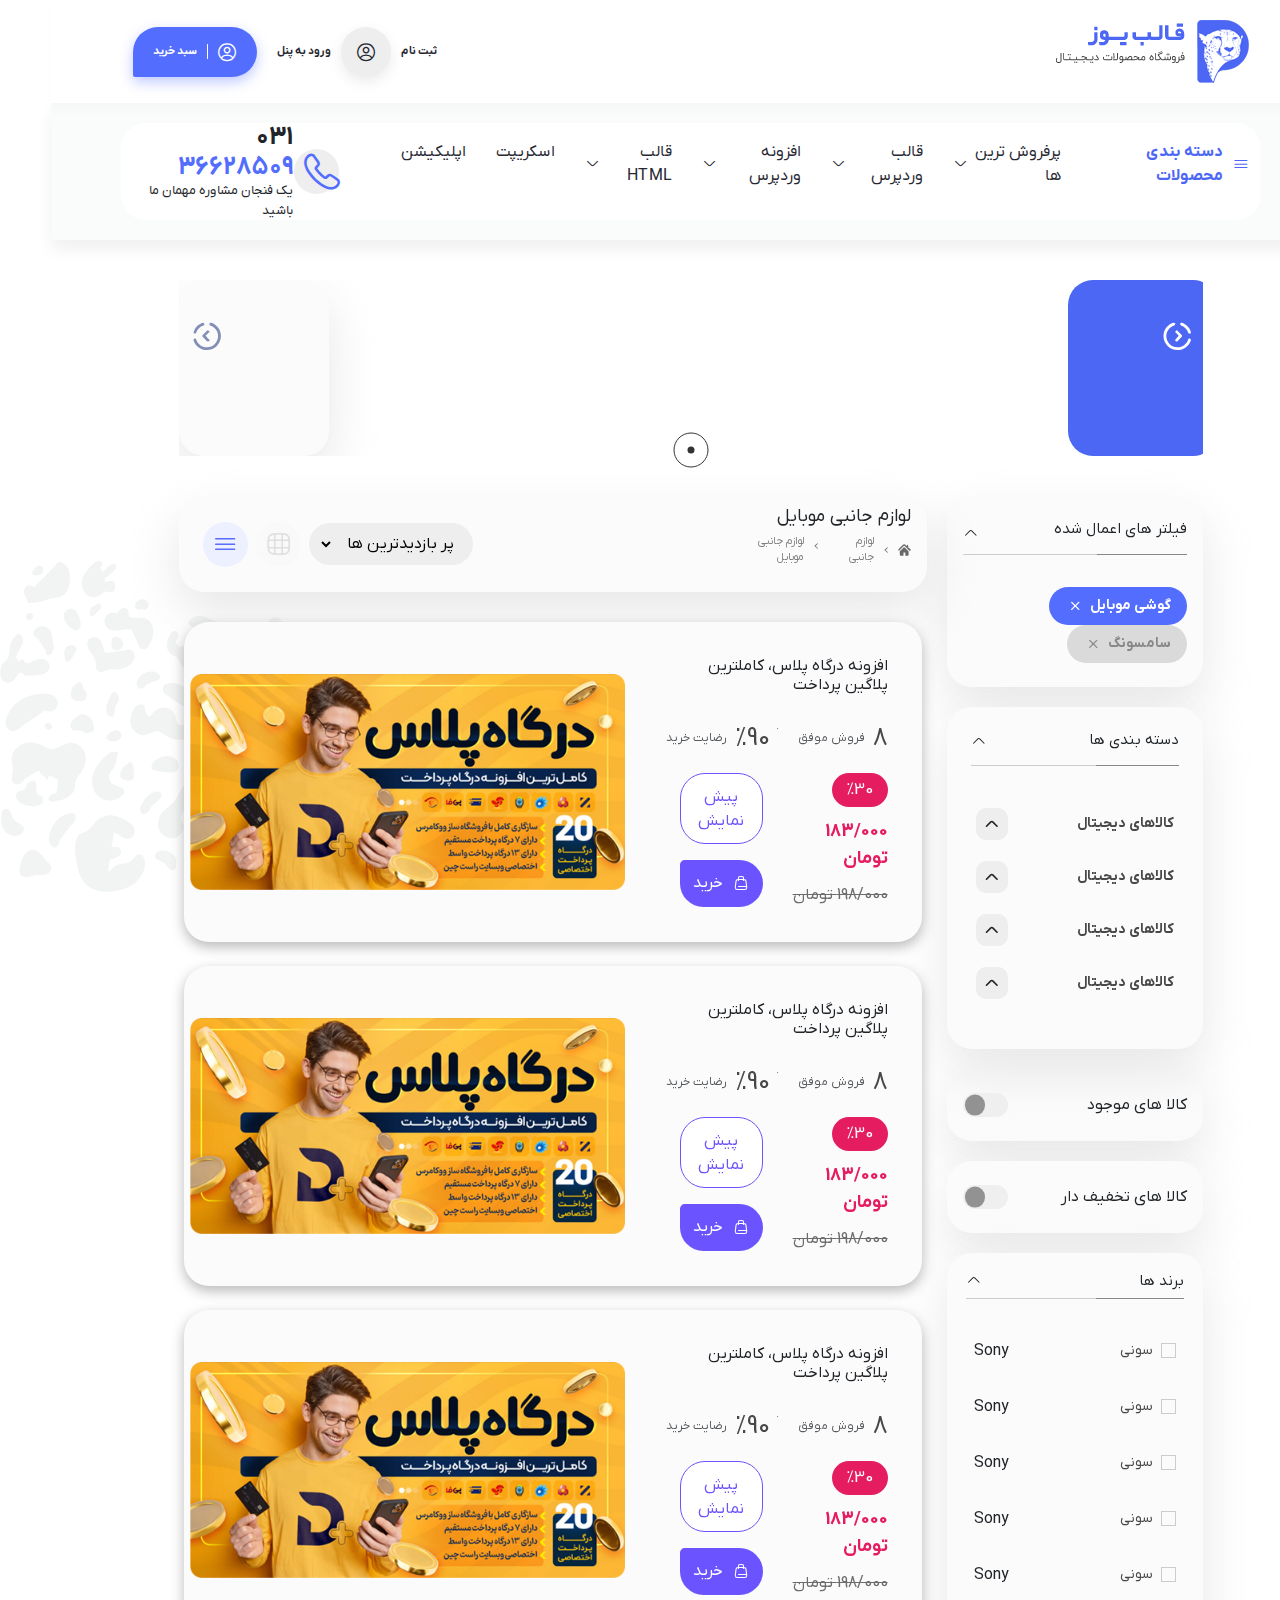
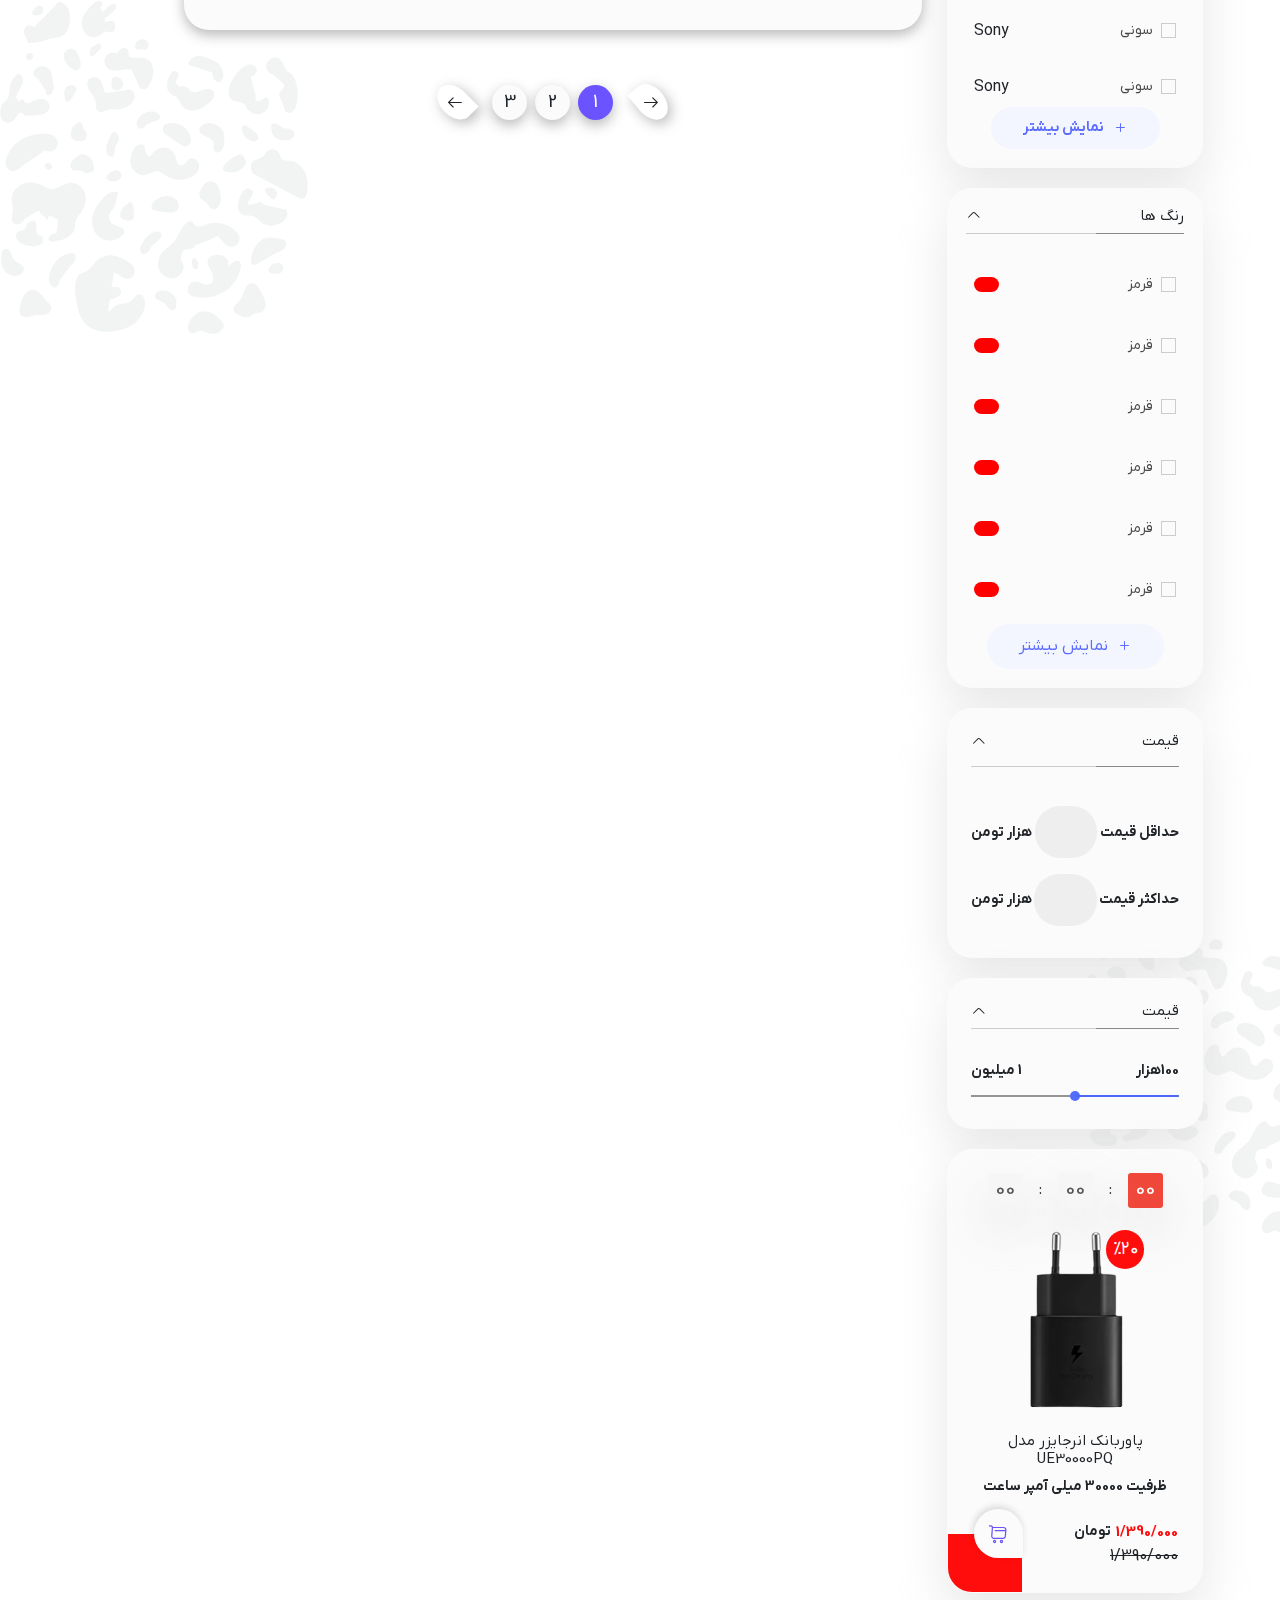
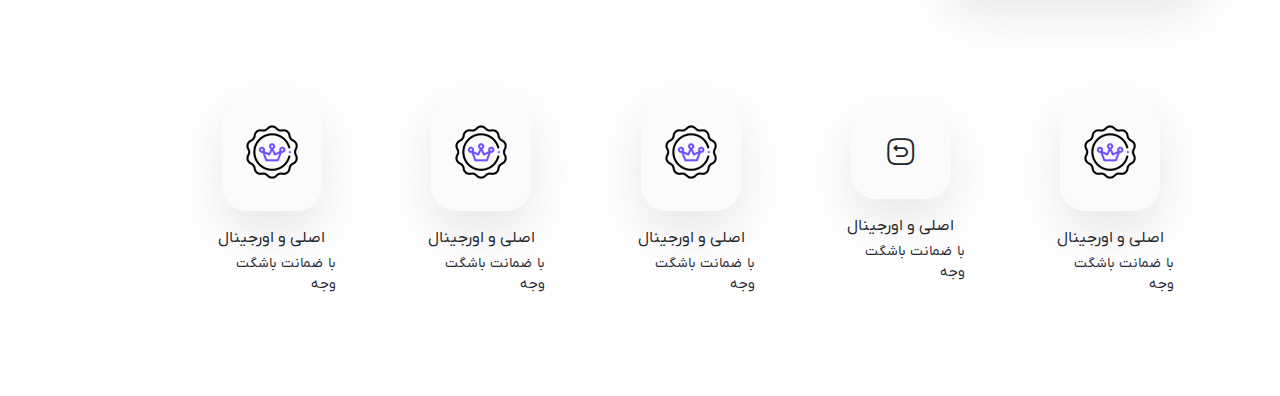
==== commit 4f758e1c: "update bg-svgs" ====
--- a/archive.html
+++ b/archive.html
@@ -22,6 +22,11 @@
         <link rel="stylesheet" href="./assets/css/base.css">
     </head>
     <body class="archive-page">
+        <!--* Style for cursor -->
+        <div>
+            <div class="cursor-dot" data-cursor-dot></div>
+            <div class="cursor-outline" data-cursor-outline></div>
+        </div>
         <div>
             <!--* Svg for background Pattern -->
             <svg
--- a/assets/css/app.css
+++ b/assets/css/app.css
@@ -224,6 +224,7 @@
     font-family: var(--headfont) !important;
     font-size: 14px;
     background-color: #fafbfb;
+    overflow-x: hidden;
     position: relative;
     /* background-image: url("../img/background.png"); */
     /* background-repeat: no-repeat; */
@@ -262,17 +263,47 @@
 }
 
 .bg-svg:nth-child(1) {
-    top: 85%;
+    top: 5250px;
     right: -4%;
 }
 
 .bg-svg:nth-child(2) {
-    top: 18%;
+    top: 850px;
     left: -4%;
 }
 
 .bg-svg:nth-child(3) {
-    top: 58%;
+    top: 3800px;
+    left: -4%;
+}
+
+.archive-page .bg-svg:nth-child(1) {
+    top: 2500px;
+    right: -4%;
+}
+
+.archive-page .bg-svg:nth-child(2) {
+    top: 560px;
+    left: -4%;
+}
+
+.archive-page .bg-svg:nth-child(3) {
+    top: 1600px;
+    left: -4%;
+}
+
+.main-page1 .bg-svg:nth-child(1) {
+    top: 3100px;
+    right: -4%;
+}
+
+.main-page1 .bg-svg:nth-child(2) {
+    top: 950px;
+    left: -4%;
+}
+
+.main-page1 .bg-svg:nth-child(3) {
+    top: 2100px;
     left: -4%;
 }
 
@@ -5604,7 +5635,7 @@
 }
 
 section.tickets .send-tickets {
-    width: 18%;
+    width: 20%;
     color: var(--white);
     font-size: var(--small__fontsize);
     padding-block: .4rem;
@@ -7264,7 +7295,7 @@
     transition: all .2s linear;
 }
 
-svg:hover {
+.row svg:hover {
     transform: scale(1.1);
 }
 
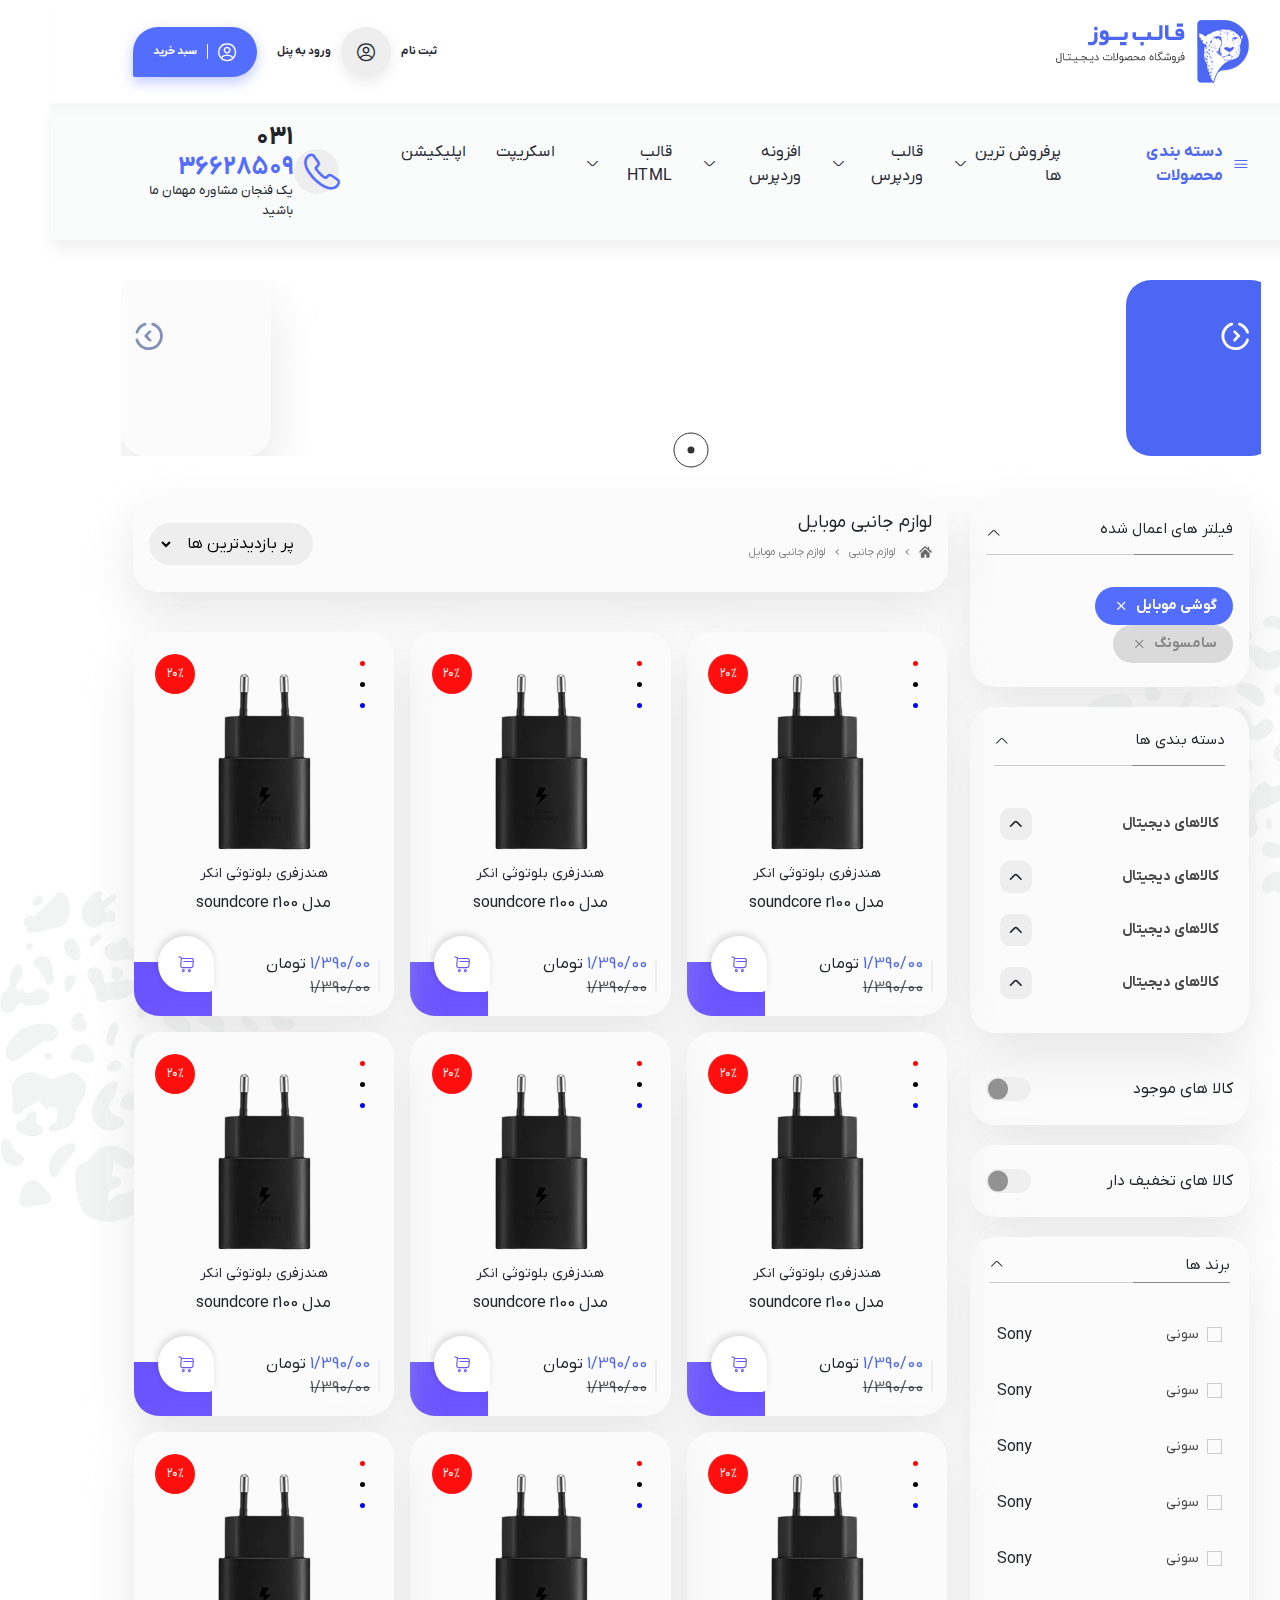
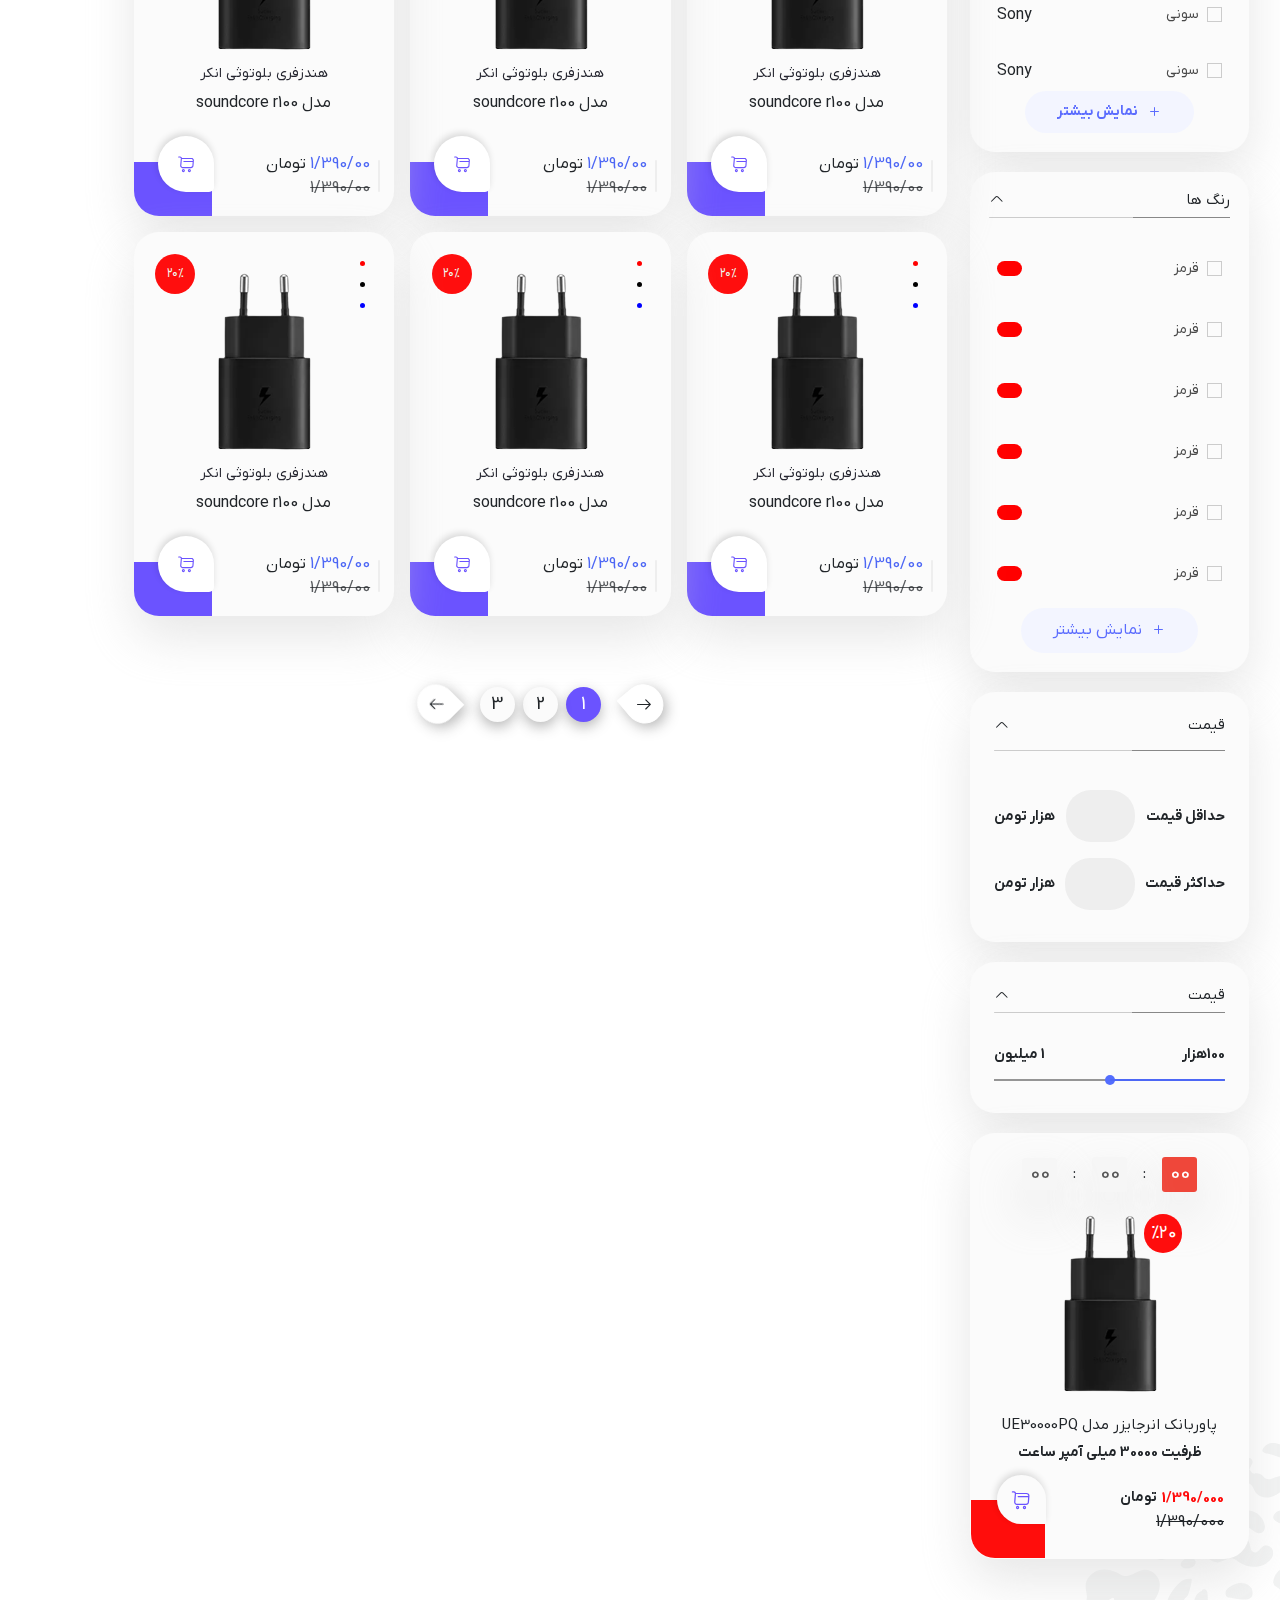
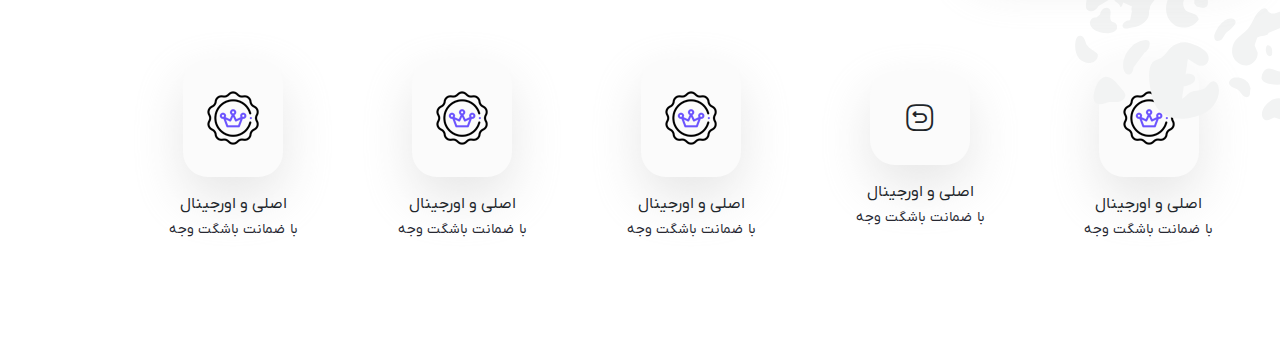
==== commit 37b27a01: "update main-page and archive" ====
--- a/archive.html
+++ b/archive.html
@@ -166,7 +166,7 @@
                 </div>
             </div>
         </header>
-        <div class="swiper cat-slider flex justify-between Products_Container" style="width: 80%; max-width: 1200px">
+        <div class="swiper cat-slider flex justify-between Products_Container container">
             <div class="border-radius next">
                 <svg
                     xmlns="http://www.w3.org/2000/svg"
@@ -194,7 +194,7 @@
                 </svg>
             </div>
         </div>
-        <div class="d-flex flex-col mx-auto" style="width: 80%; max-width: 1200px">
+        <div class="d-flex flex-col container">
             <div class="w-100 flex align-items-start justify-between h-100 main position-relative">
                 <aside class="flex flex-col">
                     <div class="flex flex-col justify-center bg-defualt applied-filters">
@@ -235,7 +235,7 @@
                             <span class=" yoz-arrow-up-2" data-icon=""></span>
                         </div>
                         <div class="line"></div>
-                        <ul class="categorie-links collapse show" id="brand-categories">
+                        <ul class="categorie-links m-0 collapse show" id="brand-categories">
                             <li
                                 id="digital-product"
                                 class="flex flex-col items-center justify-between category w-100"
@@ -243,10 +243,10 @@
                                 data-bs-toggle="collapse"
                                 aria-expanded="true"
                             >
-                                <div class="flex" style="width: 100%">
-                                    <p class="m-0">کالاهای دیجیتال</p>
+                                <div class="flex" style="width: 100%" data-title>
+                                    <p class="m-0" >کالاهای دیجیتال</p>
                                     <span id="digital-product-icon" class="">
-                                        <span class="yoz-arrow-up-2 flex justify-center items-center"></span>
+                                        <span class="yoz-arrow-up-2 flex justify-center items-center" data-icon></span>
                                     </span>
                                 </div>
                                 <ul id="submenu1" class="collapse ">
@@ -275,10 +275,10 @@
                                 data-bs-toggle="collapse"
                                 aria-expanded="true"
                             >
-                                <div class="flex" style="width: 100%">
+                                <div class="flex" style="width: 100%" data-title>
                                     <p class="m-0">کالاهای دیجیتال</p>
                                     <span id="digital-product-icon" class="">
-                                        <span class="yoz-arrow-up-2 flex justify-center items-center"></span>
+                                        <span class="yoz-arrow-up-2 flex justify-center items-center" data-icon></span>
                                     </span>
                                 </div>
                                 <ul id="submenu2" class="collapse ">
@@ -307,10 +307,10 @@
                                 data-bs-toggle="collapse"
                                 aria-expanded="true"
                             >
-                                <div class="flex" style="width: 100%">
+                                <div class="flex" style="width: 100%" data-title>
                                     <p class="m-0">کالاهای دیجیتال</p>
                                     <span id="digital-product-icon" class="">
-                                        <span class="yoz-arrow-up-2 flex justify-center items-center"></span>
+                                        <span class="yoz-arrow-up-2 flex justify-center items-center" data-icon></span>
                                     </span>
                                 </div>
                                 <ul id="submenu3" class="collapse">
@@ -339,10 +339,10 @@
                                 data-bs-toggle="collapse"
                                 aria-expanded="true"
                             >
-                                <div class="flex" style="width: 100%">
+                                <div class="flex" style="width: 100%" data-title>
                                     <p class="m-0">کالاهای دیجیتال</p>
                                     <span id="digital-product-icon" class="">
-                                        <span class="yoz-arrow-up-2 flex justify-center items-center"></span>
+                                        <span class="yoz-arrow-up-2 flex justify-center items-center" data-icon></span>
                                     </span>
                                 </div>
                                 <ul id="submenu4" class="collapse ">
@@ -750,47 +750,41 @@
                         <div class="flex flex-col justify-evenly align-items-start text">
                             <h2>لوازم جانبی موبایل</h2>
                             <ul class="flex items-center navigation">
-                                <li class="flex">
-                                    <span class="home-icon">
-                                        <svg
-                                            xmlns="http://www.w3.org/2000/svg"
-                                            xmlns:xlink="http://www.w3.org/1999/xlink"
-                                            width="13px"
-                                            height="12px"
-                                        >
-                                            <path fill-rule="evenodd" fill="rgb(105, 105, 105)" d="M12.94,6.458 C11.957,6.595 11.777,6.664 11.598,6.664 C11.419,6.664 11.240,6.595 11.102,6.458 L6.470,1.826 C6.320,1.676 6.54,1.676 5.903,1.826 L1.271,6.458 C0.997,6.732 0.553,6.732 0.279,6.458 C0.6,6.185 0.6,5.741 0.279,5.468 L4.912,0.835 C5.592,0.154 6.778,0.152 7.460,0.834 L8.840,2.213 L8.840,1.474 C8.840,1.88 9.153,0.774 9.540,0.774 C9.928,0.774 10.241,1.88 10.241,1.474 L10.241,3.615 L12.94,5.468 C12.367,5.741 12.367,6.185 12.94,6.458 ZM5.943,3.156 C6.78,3.21 6.295,3.21 6.430,3.156 L10.504,7.229 C10.569,7.294 10.605,7.381 10.605,7.473 L10.605,10.444 C10.605,11.141 10.40,11.706 9.343,11.706 L7.325,11.706 L7.325,8.582 L5.48,8.582 L5.48,11.706 L3.30,11.706 C2.333,11.706 1.768,11.141 1.768,10.444 L1.768,7.473 C1.768,7.381 1.804,7.294 1.869,7.229 L5.943,3.156 Z"/>
-                                        </svg>
-                                    </span>
-                                    <span class="left-Arrow">
-                                        <svg
-                                            xmlns="http://www.w3.org/2000/svg"
-                                            xmlns:xlink="http://www.w3.org/1999/xlink"
-                                            width="4px"
-                                            height="6px"
-                                        >
-                                            <path fill-rule="evenodd" fill="rgb(128, 128, 128)" d="M3.394,5.811 C3.264,5.811 3.135,5.761 3.35,5.661 L0.660,3.279 C0.463,3.82 0.463,2.762 0.660,2.565 L3.35,0.182 C3.233,0.14 3.553,0.15 3.752,0.181 C3.950,0.379 3.950,0.699 3.753,0.897 L1.733,2.922 L3.753,4.947 C3.950,5.145 3.950,5.465 3.752,5.663 C3.653,5.761 3.523,5.811 3.394,5.811 Z"/>
-                                        </svg>
-                                    </span>
+                                <li class="d-flex justify-content-center align-items-center">
+                                    <svg
+                                        xmlns="http://www.w3.org/2000/svg"
+                                        xmlns:xlink="http://www.w3.org/1999/xlink"
+                                        width="13px"
+                                        height="12px"
+                                    >
+                                        <path fill-rule="evenodd" fill="rgb(105, 105, 105)" d="M12.94,6.458 C11.957,6.595 11.777,6.664 11.598,6.664 C11.419,6.664 11.240,6.595 11.102,6.458 L6.470,1.826 C6.320,1.676 6.54,1.676 5.903,1.826 L1.271,6.458 C0.997,6.732 0.553,6.732 0.279,6.458 C0.6,6.185 0.6,5.741 0.279,5.468 L4.912,0.835 C5.592,0.154 6.778,0.152 7.460,0.834 L8.840,2.213 L8.840,1.474 C8.840,1.88 9.153,0.774 9.540,0.774 C9.928,0.774 10.241,1.88 10.241,1.474 L10.241,3.615 L12.94,5.468 C12.367,5.741 12.367,6.185 12.94,6.458 ZM5.943,3.156 C6.78,3.21 6.295,3.21 6.430,3.156 L10.504,7.229 C10.569,7.294 10.605,7.381 10.605,7.473 L10.605,10.444 C10.605,11.141 10.40,11.706 9.343,11.706 L7.325,11.706 L7.325,8.582 L5.48,8.582 L5.48,11.706 L3.30,11.706 C2.333,11.706 1.768,11.141 1.768,10.444 L1.768,7.473 C1.768,7.381 1.804,7.294 1.869,7.229 L5.943,3.156 Z"/>
+                                    </svg>
+                                    <svg
+                                        xmlns="http://www.w3.org/2000/svg"
+                                        xmlns:xlink="http://www.w3.org/1999/xlink"
+                                        width="4px"
+                                        height="6px"
+                                    >
+                                        <path fill-rule="evenodd" fill="rgb(128, 128, 128)" d="M3.394,5.811 C3.264,5.811 3.135,5.761 3.35,5.661 L0.660,3.279 C0.463,3.82 0.463,2.762 0.660,2.565 L3.35,0.182 C3.233,0.14 3.553,0.15 3.752,0.181 C3.950,0.379 3.950,0.699 3.753,0.897 L1.733,2.922 L3.753,4.947 C3.950,5.145 3.950,5.465 3.752,5.663 C3.653,5.761 3.523,5.811 3.394,5.811 Z"/>
+                                    </svg>
                                 </li>
-                                <li>
+                                <li class="d-flex justify-content-center align-items-center">
                                     <p>لوازم جانبی</p>
-                                    <span class="left-Arrow">
-                                        <svg
-                                            xmlns="http://www.w3.org/2000/svg"
-                                            xmlns:xlink="http://www.w3.org/1999/xlink"
-                                            width="4px"
-                                            height="6px"
-                                        >
-                                            <path fill-rule="evenodd" fill="rgb(128, 128, 128)" d="M3.394,5.811 C3.264,5.811 3.135,5.761 3.35,5.661 L0.660,3.279 C0.463,3.82 0.463,2.762 0.660,2.565 L3.35,0.182 C3.233,0.14 3.553,0.15 3.752,0.181 C3.950,0.379 3.950,0.699 3.753,0.897 L1.733,2.922 L3.753,4.947 C3.950,5.145 3.950,5.465 3.752,5.663 C3.653,5.761 3.523,5.811 3.394,5.811 Z"/>
-                                        </svg>
-                                    </span>
+                                    <svg
+                                        xmlns="http://www.w3.org/2000/svg"
+                                        xmlns:xlink="http://www.w3.org/1999/xlink"
+                                        width="4px"
+                                        height="6px"
+                                    >
+                                        <path fill-rule="evenodd" fill="rgb(128, 128, 128)" d="M3.394,5.811 C3.264,5.811 3.135,5.761 3.35,5.661 L0.660,3.279 C0.463,3.82 0.463,2.762 0.660,2.565 L3.35,0.182 C3.233,0.14 3.553,0.15 3.752,0.181 C3.950,0.379 3.950,0.699 3.753,0.897 L1.733,2.922 L3.753,4.947 C3.950,5.145 3.950,5.465 3.752,5.663 C3.653,5.761 3.523,5.811 3.394,5.811 Z"/>
+                                    </svg>
                                 </li>
-                                <li>
+                                <li class="d-flex justify-content-center align-items-center">
                                     <p>لوازم جانبی موبایل</p>
                                 </li>
                             </ul>
                         </div>
-                        <div class="controlls">
+                        <div class="controlls justify-content-end">
                             <div class="flex items-center border-radius filter">
                                 <select name="" id="">
                                     <option selected disabled>
@@ -802,793 +796,640 @@
                                     <option value="expensive">گران ترین</option>
                                 </select>
                             </div>
-                            <div class="flex items-center justify-center layout" data-square-icon>
-                                <span class="yoz-grid-1 icon"></span>
-                            </div>
-                            <div class="flex items-center justify-center layout selected" data-line-icon>
-                                <span class="yoz-menu-1 icon"></span>
-                            </div>
-                        </div>
-                    </div>
-                    <div class="layouts">
-                        <div class="square_layout container cards-container" data-square>
-                            <!-- ========== Start row ========== -->
-                            <div class="row my-3">
-                                <!-- ========== Start card  ========== -->
-                                <div class="bg-defualt col-3 mx-2 card-body">
-                                    <div class="card-head flex flex-col items-center justify-center gap-3">
-                                        <div class="card-img w-100 text-center">
-                                            <img src="./assets/img/card-img.png" alt="cart-img">
-                                        </div>
-                                        <div class="card-title flex flex-col gap-2 items-center p-0">
-                                            <h2>هندزفری بلوتوثی انکر</h2>
-                                            <p>مدل soundcore r100</p>
-                                        </div>
-                                        <div class="card-footer w-100 px-4">
-                                            <div class="price-container position-relative flex flex-col  align-items-start pb-3">
-                                                <div class="price flex gap-1">
-                                                    <p class="m-0 new-price">1/390/00</p>
-                                                    <p class="text-mute m-0">تومان</p>
-                                                </div>
-                                                <del class="text-muted">1/390/00</del>
-                                            </div>
-                                            <div class="flex align-items-center justify-content-center cart-icon">
-                                                <span class="yoz-shopping-cart"></span>
-                                            </div>
-                                        </div>
-                                        <div class="discount">
-                                            <p>20%</p>
-                                        </div>
-                                        <div class="d-flex flex-column align-items-start justify-content-start gap-3 product-colors">
-                                            <div class="color red">
-                                                <span id="red">قرمز</span>
-                                            </div>
-                                            <div class="color black">
-                                                <span id="black">مشکی</span>
-                                            </div>
-                                            <div class="color blue">
-                                                <span id="blue">آبی</span>
-                                            </div>
-                                        </div>
-                                        <div class="flex flex-col gap-3 card-icons">
-                                            <div class="flex align-items-center justify-content-center card-icon">
-                                                <span class="yoz-heart icon"></span>
-                                                <span class="icon-tooltip">علاقمندی ها</span>
-                                            </div>
-                                            <div class="flex align-items-center justify-content-center card-icon">
-                                                <span class=" yoz-repeat icon"></span>
-                                                <span class="icon-tooltip">مقایسه</span>
-                                            </div>
-                                            <div class="flex align-items-center justify-content-center card-icon">
-                                                <span class="yoz-maximize-21 icon"></span>
-                                                <span class="icon-tooltip">مشاهده سریع</span>
-                                            </div>
-                                        </div>
-                                    </div>
-                                </div>
-                                <!-- ========== Start card  ========== -->
-                                <div class="bg-defualt col-3 mx-2 card-body">
-                                    <div class="card-head flex flex-col items-center justify-center gap-3">
-                                        <div class="card-img w-100 text-center">
-                                            <img src="./assets/img/card-img.png" alt="cart-img">
-                                        </div>
-                                        <div class="card-title flex flex-col gap-2 items-center p-0">
-                                            <h2>هندزفری بلوتوثی انکر</h2>
-                                            <p>مدل soundcore r100</p>
-                                        </div>
-                                        <div class="card-footer w-100 px-4">
-                                            <div class="price-container position-relative flex flex-col  align-items-start pb-3">
-                                                <div class="price flex gap-1">
-                                                    <p class="m-0 new-price">1/390/00</p>
-                                                    <p class="text-mute m-0">تومان</p>
-                                                </div>
-                                                <del class="text-muted">1/390/00</del>
-                                            </div>
-                                            <div class="flex align-items-center justify-content-center cart-icon">
-                                                <span class="yoz-shopping-cart"></span>
-                                            </div>
-                                        </div>
-                                        <div class="discount">
-                                            <p>20%</p>
-                                        </div>
-                                        <div class="d-flex flex-column align-items-start justify-content-start gap-3 product-colors">
-                                            <div class="color red">
-                                                <span id="red">قرمز</span>
-                                            </div>
-                                            <div class="color black">
-                                                <span id="black">مشکی</span>
-                                            </div>
-                                            <div class="color blue">
-                                                <span id="blue">آبی</span>
-                                            </div>
-                                        </div>
-                                        <div class="flex flex-col gap-3 card-icons">
-                                            <div class="flex align-items-center justify-content-center card-icon">
-                                                <span class="yoz-heart icon"></span>
-                                                <span class="icon-tooltip">علاقمندی ها</span>
-                                            </div>
-                                            <div class="flex align-items-center justify-content-center card-icon">
-                                                <span class=" yoz-repeat icon"></span>
-                                                <span class="icon-tooltip">مقایسه</span>
-                                            </div>
-                                            <div class="flex align-items-center justify-content-center card-icon">
-                                                <span class="yoz-maximize-21 icon"></span>
-                                                <span class="icon-tooltip">مشاهده سریع</span>
-                                            </div>
-                                        </div>
-                                    </div>
-                                </div>
-                                <!-- ========== Start card  ========== -->
-                                <div class="bg-defualt col-3 mx-2 card-body">
-                                    <div class="card-head flex flex-col items-center justify-center gap-3">
-                                        <div class="card-img w-100 text-center">
-                                            <img src="./assets/img/card-img.png" alt="cart-img">
-                                        </div>
-                                        <div class="card-title flex flex-col gap-2 items-center p-0">
-                                            <h2>هندزفری بلوتوثی انکر</h2>
-                                            <p>مدل soundcore r100</p>
-                                        </div>
-                                        <div class="card-footer w-100 px-4">
-                                            <div class="price-container position-relative flex flex-col  align-items-start pb-3">
-                                                <div class="price flex gap-1">
-                                                    <p class="m-0 new-price">1/390/00</p>
-                                                    <p class="text-mute m-0">تومان</p>
-                                                </div>
-                                                <del class="text-muted">1/390/00</del>
-                                            </div>
-                                            <div class="flex align-items-center justify-content-center cart-icon">
-                                                <span class="yoz-shopping-cart"></span>
-                                            </div>
-                                        </div>
-                                        <div class="discount">
-                                            <p>20%</p>
-                                        </div>
-                                        <div class="d-flex flex-column align-items-start justify-content-start gap-3 product-colors">
-                                            <div class="color red">
-                                                <span id="red">قرمز</span>
-                                            </div>
-                                            <div class="color black">
-                                                <span id="black">مشکی</span>
-                                            </div>
-                                            <div class="color blue">
-                                                <span id="blue">آبی</span>
-                                            </div>
-                                        </div>
-                                        <div class="flex flex-col gap-3 card-icons">
-                                            <div class="flex align-items-center justify-content-center card-icon">
-                                                <span class="yoz-heart icon"></span>
-                                                <span class="icon-tooltip">علاقمندی ها</span>
-                                            </div>
-                                            <div class="flex align-items-center justify-content-center card-icon">
-                                                <span class=" yoz-repeat icon"></span>
-                                                <span class="icon-tooltip">مقایسه</span>
-                                            </div>
-                                            <div class="flex align-items-center justify-content-center card-icon">
-                                                <span class="yoz-maximize-21 icon"></span>
-                                                <span class="icon-tooltip">مشاهده سریع</span>
-                                            </div>
-                                        </div>
-                                    </div>
-                                </div>
-                            </div>
-                            <!-- ========== Start row ========== -->
-                            <div class="row my-3">
-                                <!-- ========== Start card  ========== -->
-                                <div class="bg-defualt col-3 mx-2 card-body">
-                                    <div class="card-head flex flex-col items-center justify-center gap-3">
-                                        <div class="card-img w-100 text-center">
-                                            <img src="./assets/img/card-img.png" alt="cart-img">
-                                        </div>
-                                        <div class="card-title flex flex-col gap-2 items-center p-0">
-                                            <h2>هندزفری بلوتوثی انکر</h2>
-                                            <p>مدل soundcore r100</p>
-                                        </div>
-                                        <div class="card-footer w-100 px-4">
-                                            <div class="price-container position-relative flex flex-col  align-items-start pb-3">
-                                                <div class="price flex gap-1">
-                                                    <p class="m-0 new-price">1/390/00</p>
-                                                    <p class="text-mute m-0">تومان</p>
-                                                </div>
-                                                <del class="text-muted">1/390/00</del>
-                                            </div>
-                                            <div class="flex align-items-center justify-content-center cart-icon">
-                                                <span class="yoz-shopping-cart"></span>
-                                            </div>
-                                        </div>
-                                        <div class="discount">
-                                            <p>20%</p>
-                                        </div>
-                                        <div class="d-flex flex-column align-items-start justify-content-start gap-3 product-colors">
-                                            <div class="color red">
-                                                <span id="red">قرمز</span>
-                                            </div>
-                                            <div class="color black">
-                                                <span id="black">مشکی</span>
-                                            </div>
-                                            <div class="color blue">
-                                                <span id="blue">آبی</span>
-                                            </div>
-                                        </div>
-                                        <div class="flex flex-col gap-3 card-icons">
-                                            <div class="flex align-items-center justify-content-center card-icon">
-                                                <span class="yoz-heart icon"></span>
-                                                <span class="icon-tooltip">علاقمندی ها</span>
-                                            </div>
-                                            <div class="flex align-items-center justify-content-center card-icon">
-                                                <span class=" yoz-repeat icon"></span>
-                                                <span class="icon-tooltip">مقایسه</span>
-                                            </div>
-                                            <div class="flex align-items-center justify-content-center card-icon">
-                                                <span class="yoz-maximize-21 icon"></span>
-                                                <span class="icon-tooltip">مشاهده سریع</span>
-                                            </div>
-                                        </div>
-                                    </div>
-                                </div>
-                                <!-- ========== Start card  ========== -->
-                                <div class="bg-defualt col-3 mx-2 card-body">
-                                    <div class="card-head flex flex-col items-center justify-center gap-3">
-                                        <div class="card-img w-100 text-center">
-                                            <img src="./assets/img/card-img.png" alt="cart-img">
-                                        </div>
-                                        <div class="card-title flex flex-col gap-2 items-center p-0">
-                                            <h2>هندزفری بلوتوثی انکر</h2>
-                                            <p>مدل soundcore r100</p>
-                                        </div>
-                                        <div class="card-footer w-100 px-4">
-                                            <div class="price-container position-relative flex flex-col  align-items-start pb-3">
-                                                <div class="price flex gap-1">
-                                                    <p class="m-0 new-price">1/390/00</p>
-                                                    <p class="text-mute m-0">تومان</p>
-                                                </div>
-                                                <del class="text-muted">1/390/00</del>
-                                            </div>
-                                            <div class="flex align-items-center justify-content-center cart-icon">
-                                                <span class="yoz-shopping-cart"></span>
-                                            </div>
-                                        </div>
-                                        <div class="discount">
-                                            <p>20%</p>
-                                        </div>
-                                        <div class="d-flex flex-column align-items-start justify-content-start gap-3 product-colors">
-                                            <div class="color red">
-                                                <span id="red">قرمز</span>
-                                            </div>
-                                            <div class="color black">
-                                                <span id="black">مشکی</span>
-                                            </div>
-                                            <div class="color blue">
-                                                <span id="blue">آبی</span>
-                                            </div>
-                                        </div>
-                                        <div class="flex flex-col gap-3 card-icons">
-                                            <div class="flex align-items-center justify-content-center card-icon">
-                                                <span class="yoz-heart icon"></span>
-                                                <span class="icon-tooltip">علاقمندی ها</span>
-                                            </div>
-                                            <div class="flex align-items-center justify-content-center card-icon">
-                                                <span class=" yoz-repeat icon"></span>
-                                                <span class="icon-tooltip">مقایسه</span>
-                                            </div>
-                                            <div class="flex align-items-center justify-content-center card-icon">
-                                                <span class="yoz-maximize-21 icon"></span>
-                                                <span class="icon-tooltip">مشاهده سریع</span>
-                                            </div>
-                                        </div>
-                                    </div>
-                                </div>
-                                <!-- ========== Start card  ========== -->
-                                <div class="bg-defualt col-3 mx-2 card-body">
-                                    <div class="card-head flex flex-col items-center justify-center gap-3">
-                                        <div class="card-img w-100 text-center">
-                                            <img src="./assets/img/card-img.png" alt="cart-img">
-                                        </div>
-                                        <div class="card-title flex flex-col gap-2 items-center p-0">
-                                            <h2>هندزفری بلوتوثی انکر</h2>
-                                            <p>مدل soundcore r100</p>
-                                        </div>
-                                        <div class="card-footer w-100 px-4">
-                                            <div class="price-container position-relative flex flex-col  align-items-start pb-3">
-                                                <div class="price flex gap-1">
-                                                    <p class="m-0 new-price">1/390/00</p>
-                                                    <p class="text-mute m-0">تومان</p>
-                                                </div>
-                                                <del class="text-muted">1/390/00</del>
-                                            </div>
-                                            <div class="flex align-items-center justify-content-center cart-icon">
-                                                <span class="yoz-shopping-cart"></span>
-                                            </div>
-                                        </div>
-                                        <div class="discount">
-                                            <p>20%</p>
-                                        </div>
-                                        <div class="d-flex flex-column align-items-start justify-content-start gap-3 product-colors">
-                                            <div class="color red">
-                                                <span id="red">قرمز</span>
-                                            </div>
-                                            <div class="color black">
-                                                <span id="black">مشکی</span>
-                                            </div>
-                                            <div class="color blue">
-                                                <span id="blue">آبی</span>
-                                            </div>
-                                        </div>
-                                        <div class="flex flex-col gap-3 card-icons">
-                                            <div class="flex align-items-center justify-content-center card-icon">
-                                                <span class="yoz-heart icon"></span>
-                                                <span class="icon-tooltip">علاقمندی ها</span>
-                                            </div>
-                                            <div class="flex align-items-center justify-content-center card-icon">
-                                                <span class=" yoz-repeat icon"></span>
-                                                <span class="icon-tooltip">مقایسه</span>
-                                            </div>
-                                            <div class="flex align-items-center justify-content-center card-icon">
-                                                <span class="yoz-maximize-21 icon"></span>
-                                                <span class="icon-tooltip">مشاهده سریع</span>
-                                            </div>
-                                        </div>
-                                    </div>
-                                </div>
-                            </div>
-                            <!-- ========== Start row ========== -->
-                            <div class="row my-3">
-                                <!-- ========== Start card  ========== -->
-                                <div class="bg-defualt col-3 mx-2 card-body">
-                                    <div class="card-head flex flex-col items-center justify-center gap-3">
-                                        <div class="card-img w-100 text-center">
-                                            <img src="./assets/img/card-img.png" alt="cart-img">
-                                        </div>
-                                        <div class="card-title flex flex-col gap-2 items-center p-0">
-                                            <h2>هندزفری بلوتوثی انکر</h2>
-                                            <p>مدل soundcore r100</p>
-                                        </div>
-                                        <div class="card-footer w-100 px-4">
-                                            <div class="price-container position-relative flex flex-col  align-items-start pb-3">
-                                                <div class="price flex gap-1">
-                                                    <p class="m-0 new-price">1/390/00</p>
-                                                    <p class="text-mute m-0">تومان</p>
-                                                </div>
-                                                <del class="text-muted">1/390/00</del>
-                                            </div>
-                                            <div class="flex align-items-center justify-content-center cart-icon">
-                                                <span class="yoz-shopping-cart"></span>
-                                            </div>
-                                        </div>
-                                        <div class="discount">
-                                            <p>20%</p>
-                                        </div>
-                                        <div class="d-flex flex-column align-items-start justify-content-start gap-3 product-colors">
-                                            <div class="color red">
-                                                <span id="red">قرمز</span>
-                                            </div>
-                                            <div class="color black">
-                                                <span id="black">مشکی</span>
-                                            </div>
-                                            <div class="color blue">
-                                                <span id="blue">آبی</span>
-                                            </div>
-                                        </div>
-                                        <div class="flex flex-col gap-3 card-icons">
-                                            <div class="flex align-items-center justify-content-center card-icon">
-                                                <span class="yoz-heart icon"></span>
-                                                <span class="icon-tooltip">علاقمندی ها</span>
-                                            </div>
-                                            <div class="flex align-items-center justify-content-center card-icon">
-                                                <span class=" yoz-repeat icon"></span>
-                                                <span class="icon-tooltip">مقایسه</span>
-                                            </div>
-                                            <div class="flex align-items-center justify-content-center card-icon">
-                                                <span class="yoz-maximize-21 icon"></span>
-                                                <span class="icon-tooltip">مشاهده سریع</span>
-                                            </div>
-                                        </div>
-                                    </div>
-                                </div>
-                                <!-- ========== Start card  ========== -->
-                                <div class="bg-defualt col-3 mx-2 card-body">
-                                    <div class="card-head flex flex-col items-center justify-center gap-3">
-                                        <div class="card-img w-100 text-center">
-                                            <img src="./assets/img/card-img.png" alt="cart-img">
-                                        </div>
-                                        <div class="card-title flex flex-col gap-2 items-center p-0">
-                                            <h2>هندزفری بلوتوثی انکر</h2>
-                                            <p>مدل soundcore r100</p>
-                                        </div>
-                                        <div class="card-footer w-100 px-4">
-                                            <div class="price-container position-relative flex flex-col  align-items-start pb-3">
-                                                <div class="price flex gap-1">
-                                                    <p class="m-0 new-price">1/390/00</p>
-                                                    <p class="text-mute m-0">تومان</p>
-                                                </div>
-                                                <del class="text-muted">1/390/00</del>
-                                            </div>
-                                            <div class="flex align-items-center justify-content-center cart-icon">
-                                                <span class="yoz-shopping-cart"></span>
-                                            </div>
-                                        </div>
-                                        <div class="discount">
-                                            <p>20%</p>
-                                        </div>
-                                        <div class="d-flex flex-column align-items-start justify-content-start gap-3 product-colors">
-                                            <div class="color red">
-                                                <span id="red">قرمز</span>
-                                            </div>
-                                            <div class="color black">
-                                                <span id="black">مشکی</span>
-                                            </div>
-                                            <div class="color blue">
-                                                <span id="blue">آبی</span>
-                                            </div>
-                                        </div>
-                                        <div class="flex flex-col gap-3 card-icons">
-                                            <div class="flex align-items-center justify-content-center card-icon">
-                                                <span class="yoz-heart icon"></span>
-                                                <span class="icon-tooltip">علاقمندی ها</span>
-                                            </div>
-                                            <div class="flex align-items-center justify-content-center card-icon">
-                                                <span class=" yoz-repeat icon"></span>
-                                                <span class="icon-tooltip">مقایسه</span>
-                                            </div>
-                                            <div class="flex align-items-center justify-content-center card-icon">
-                                                <span class="yoz-maximize-21 icon"></span>
-                                                <span class="icon-tooltip">مشاهده سریع</span>
-                                            </div>
-                                        </div>
-                                    </div>
-                                </div>
-                                <!-- ========== Start card  ========== -->
-                                <div class="bg-defualt col-3 mx-2 card-body">
-                                    <div class="card-head flex flex-col items-center justify-center gap-3">
-                                        <div class="card-img w-100 text-center">
-                                            <img src="./assets/img/card-img.png" alt="cart-img">
-                                        </div>
-                                        <div class="card-title flex flex-col gap-2 items-center p-0">
-                                            <h2>هندزفری بلوتوثی انکر</h2>
-                                            <p>مدل soundcore r100</p>
-                                        </div>
-                                        <div class="card-footer w-100 px-4">
-                                            <div class="price-container position-relative flex flex-col  align-items-start pb-3">
-                                                <div class="price flex gap-1">
-                                                    <p class="m-0 new-price">1/390/00</p>
-                                                    <p class="text-mute m-0">تومان</p>
-                                                </div>
-                                                <del class="text-muted">1/390/00</del>
-                                            </div>
-                                            <div class="flex align-items-center justify-content-center cart-icon">
-                                                <span class="yoz-shopping-cart"></span>
-                                            </div>
-                                        </div>
-                                        <div class="discount">
-                                            <p>20%</p>
-                                        </div>
-                                        <div class="d-flex flex-column align-items-start justify-content-start gap-3 product-colors">
-                                            <div class="color red">
-                                                <span id="red">قرمز</span>
-                                            </div>
-                                            <div class="color black">
-                                                <span id="black">مشکی</span>
-                                            </div>
-                                            <div class="color blue">
-                                                <span id="blue">آبی</span>
-                                            </div>
-                                        </div>
-                                        <div class="flex flex-col gap-3 card-icons">
-                                            <div class="flex align-items-center justify-content-center card-icon">
-                                                <span class="yoz-heart icon"></span>
-                                                <span class="icon-tooltip">علاقمندی ها</span>
-                                            </div>
-                                            <div class="flex align-items-center justify-content-center card-icon">
-                                                <span class=" yoz-repeat icon"></span>
-                                                <span class="icon-tooltip">مقایسه</span>
-                                            </div>
-                                            <div class="flex align-items-center justify-content-center card-icon">
-                                                <span class="yoz-maximize-21 icon"></span>
-                                                <span class="icon-tooltip">مشاهده سریع</span>
-                                            </div>
-                                        </div>
-                                    </div>
-                                </div>
-                            </div>
-                            <!-- ========== Start row ========== -->
-                            <div class="row my-3">
-                                <!-- ========== Start card  ========== -->
-                                <div class="bg-defualt col-3 mx-2 card-body">
-                                    <div class="card-head flex flex-col items-center justify-center gap-3">
-                                        <div class="card-img w-100 text-center">
-                                            <img src="./assets/img/card-img.png" alt="cart-img">
-                                        </div>
-                                        <div class="card-title flex flex-col gap-2 items-center p-0">
-                                            <h2>هندزفری بلوتوثی انکر</h2>
-                                            <p>مدل soundcore r100</p>
-                                        </div>
-                                        <div class="card-footer w-100 px-4">
-                                            <div class="price-container position-relative flex flex-col  align-items-start pb-3">
-                                                <div class="price flex gap-1">
-                                                    <p class="m-0 new-price">1/390/00</p>
-                                                    <p class="text-mute m-0">تومان</p>
-                                                </div>
-                                                <del class="text-muted">1/390/00</del>
-                                            </div>
-                                            <div class="flex align-items-center justify-content-center cart-icon">
-                                                <span class="yoz-shopping-cart"></span>
-                                            </div>
-                                        </div>
-                                        <div class="discount">
-                                            <p>20%</p>
-                                        </div>
-                                        <div class="d-flex flex-column align-items-start justify-content-start gap-3 product-colors">
-                                            <div class="color red">
-                                                <span id="red">قرمز</span>
-                                            </div>
-                                            <div class="color black">
-                                                <span id="black">مشکی</span>
-                                            </div>
-                                            <div class="color blue">
-                                                <span id="blue">آبی</span>
-                                            </div>
-                                        </div>
-                                        <div class="flex flex-col gap-3 card-icons">
-                                            <div class="flex align-items-center justify-content-center card-icon">
-                                                <span class="yoz-heart icon"></span>
-                                                <span class="icon-tooltip">علاقمندی ها</span>
-                                            </div>
-                                            <div class="flex align-items-center justify-content-center card-icon">
-                                                <span class=" yoz-repeat icon"></span>
-                                                <span class="icon-tooltip">مقایسه</span>
-                                            </div>
-                                            <div class="flex align-items-center justify-content-center card-icon">
-                                                <span class="yoz-maximize-21 icon"></span>
-                                                <span class="icon-tooltip">مشاهده سریع</span>
-                                            </div>
-                                        </div>
-                                    </div>
-                                </div>
-                                <!-- ========== Start card  ========== -->
-                                <div class="bg-defualt col-3 mx-2 card-body">
-                                    <div class="card-head flex flex-col items-center justify-center gap-3">
-                                        <div class="card-img w-100 text-center">
-                                            <img src="./assets/img/card-img.png" alt="cart-img">
-                                        </div>
-                                        <div class="card-title flex flex-col gap-2 items-center p-0">
-                                            <h2>هندزفری بلوتوثی انکر</h2>
-                                            <p>مدل soundcore r100</p>
-                                        </div>
-                                        <div class="card-footer w-100 px-4">
-                                            <div class="price-container position-relative flex flex-col  align-items-start pb-3">
-                                                <div class="price flex gap-1">
-                                                    <p class="m-0 new-price">1/390/00</p>
-                                                    <p class="text-mute m-0">تومان</p>
-                                                </div>
-                                                <del class="text-muted">1/390/00</del>
-                                            </div>
-                                            <div class="flex align-items-center justify-content-center cart-icon">
-                                                <span class="yoz-shopping-cart"></span>
-                                            </div>
-                                        </div>
-                                        <div class="discount">
-                                            <p>20%</p>
-                                        </div>
-                                        <div class="d-flex flex-column align-items-start justify-content-start gap-3 product-colors">
-                                            <div class="color red">
-                                                <span id="red">قرمز</span>
-                                            </div>
-                                            <div class="color black">
-                                                <span id="black">مشکی</span>
-                                            </div>
-                                            <div class="color blue">
-                                                <span id="blue">آبی</span>
-                                            </div>
-                                        </div>
-                                        <div class="flex flex-col gap-3 card-icons">
-                                            <div class="flex align-items-center justify-content-center card-icon">
-                                                <span class="yoz-heart icon"></span>
-                                                <span class="icon-tooltip">علاقمندی ها</span>
-                                            </div>
-                                            <div class="flex align-items-center justify-content-center card-icon">
-                                                <span class=" yoz-repeat icon"></span>
-                                                <span class="icon-tooltip">مقایسه</span>
-                                            </div>
-                                            <div class="flex align-items-center justify-content-center card-icon">
-                                                <span class="yoz-maximize-21 icon"></span>
-                                                <span class="icon-tooltip">مشاهده سریع</span>
-                                            </div>
-                                        </div>
-                                    </div>
-                                </div>
-                                <!-- ========== Start card  ========== -->
-                                <div class="bg-defualt col-3 mx-2 card-body">
-                                    <div class="card-head flex flex-col items-center justify-center gap-3">
-                                        <div class="card-img w-100 text-center">
-                                            <img src="./assets/img/card-img.png" alt="cart-img">
-                                        </div>
-                                        <div class="card-title flex flex-col gap-2 items-center p-0">
-                                            <h2>هندزفری بلوتوثی انکر</h2>
-                                            <p>مدل soundcore r100</p>
-                                        </div>
-                                        <div class="card-footer w-100 px-4">
-                                            <div class="price-container position-relative flex flex-col  align-items-start pb-3">
-                                                <div class="price flex gap-1">
-                                                    <p class="m-0 new-price">1/390/00</p>
-                                                    <p class="text-mute m-0">تومان</p>
-                                                </div>
-                                                <del class="text-muted">1/390/00</del>
-                                            </div>
-                                            <div class="flex align-items-center justify-content-center cart-icon">
-                                                <span class="yoz-shopping-cart"></span>
-                                            </div>
-                                        </div>
-                                        <div class="discount">
-                                            <p>20%</p>
-                                        </div>
-                                        <div class="d-flex flex-column align-items-start justify-content-start gap-3 product-colors">
-                                            <div class="color red">
-                                                <span id="red">قرمز</span>
-                                            </div>
-                                            <div class="color black">
-                                                <span id="black">مشکی</span>
-                                            </div>
-                                            <div class="color blue">
-                                                <span id="blue">آبی</span>
-                                            </div>
-                                        </div>
-                                        <div class="flex flex-col gap-3 card-icons">
-                                            <div class="flex align-items-center justify-content-center card-icon">
-                                                <span class="yoz-heart icon"></span>
-                                                <span class="icon-tooltip">علاقمندی ها</span>
-                                            </div>
-                                            <div class="flex align-items-center justify-content-center card-icon">
-                                                <span class=" yoz-repeat icon"></span>
-                                                <span class="icon-tooltip">مقایسه</span>
-                                            </div>
-                                            <div class="flex align-items-center justify-content-center card-icon">
-                                                <span class="yoz-maximize-21 icon"></span>
-                                                <span class="icon-tooltip">مشاهده سریع</span>
-                                            </div>
-                                        </div>
-                                    </div>
-                                </div>
-                            </div>
-                        </div>
-                        <div id="line_layout" data-line>
-                            <div class="cards-container flex flex-col gap-4 line-layout">
-                                <div class="bg-defualt flex flex-row-reverse card-body">
-                                    <div class="card-img">
-                                        <img src="./assets/img/poster.png">
-                                    </div>
-                                    <div class="card-info flex flex-col align-items-center justify-center gap-3">
-                                        <h1>
-                                            افزونه درگاه پلاس، کاملترین پلاگین
-                                            پرداخت
-                                        </h1>
-                                        <div class="flex justify-between description">
-                                            <div class="flex w-50 gap-2 align-items-center justify-content-start success-sales position-relative">
-                                                <span>8</span>
-                                                <p class="text-muted">فروش موفق</p>
-                                                <div class="line"></div>
-                                            </div>
-                                            <div class="flex w-50 gap-2 align-items-center justify-content-end satisfaction-rate">
-                                                <span>%90</span>
-                                                <p class="text-muted">رضایت خرید</p>
-                                            </div>
-                                        </div>
-                                        <div class="flex w-100 buy">
-                                            <div class="flex flex-column justify-between w-50 price-tags">
-                                                <span class="w-50 discount-tag">
-                                                    %30
-                                                </span
-                                                >
-                                                <div class="price text-end">
-                                                    <p class="w-100">
-                                                        183/000 تومان
-                                                    </p>
-                                                </div>
-                                                <div class="old-price text-end">
-                                                    <del>198/000 تومان</del>
-                                                </div>
-                                            </div>
-                                            <div class="flex flex-column align-content-center justify-center gap-3 w-50 btns">
-                                                <button class="mx-auto preview-btn">
-                                                    پیش نمایش
-                                                </button>
-                                                <button class="mx-auto flex justify-around buy-btn">
-                                                    <span class="h-100 flex justify-center items-center yoz-shopping-bag"></span>
-                                                    خرید
-                                                </button>
-                                            </div>
-                                        </div>
-                                    </div>
-                                </div>
-                                <div class="bg-defualt flex flex-row-reverse card-body">
-                                    <div class="card-img">
-                                        <img src="./assets/img/poster.png">
-                                    </div>
-                                    <div class="card-info flex flex-col align-items-center justify-center gap-3">
-                                        <h1>
-                                            افزونه درگاه پلاس، کاملترین پلاگین
-                                            پرداخت
-                                        </h1>
-                                        <div class="flex justify-between description">
-                                            <div class="flex w-50 gap-2 align-items-center justify-content-start success-sales position-relative">
-                                                <span>8</span>
-                                                <p class="text-muted">فروش موفق</p>
-                                                <div class="line"></div>
-                                            </div>
-                                            <div class="flex w-50 gap-2 align-items-center justify-content-end satisfaction-rate">
-                                                <span>%90</span>
-                                                <p class="text-muted">رضایت خرید</p>
-                                            </div>
-                                        </div>
-                                        <div class="flex w-100 buy">
-                                            <div class="flex flex-column justify-between w-50 price-tags">
-                                                <span class="w-50 discount-tag">
-                                                    %30
-                                                </span
-                                                >
-                                                <div class="price text-end">
-                                                    <p class="w-100">
-                                                        183/000 تومان
-                                                    </p>
-                                                </div>
-                                                <div class="old-price text-end">
-                                                    <del>198/000 تومان</del>
-                                                </div>
-                                            </div>
-                                            <div class="flex flex-column align-content-center justify-center gap-3 w-50 btns">
-                                                <button class="mx-auto preview-btn">
-                                                    پیش نمایش
-                                                </button>
-                                                <button class="mx-auto flex justify-around buy-btn">
-                                                    <span class="h-100 flex justify-center items-center yoz-shopping-bag"></span>
-                                                    خرید
-                                                </button>
-                                            </div>
-                                        </div>
-                                    </div>
-                                </div>
-                                <div class="bg-defualt flex flex-row-reverse card-body">
-                                    <div class="card-img">
-                                        <img src="./assets/img/poster.png">
-                                    </div>
-                                    <div class="card-info flex flex-col align-items-center justify-center gap-3">
-                                        <h1>
-                                            افزونه درگاه پلاس، کاملترین پلاگین
-                                            پرداخت
-                                        </h1>
-                                        <div class="flex justify-between description">
-                                            <div class="flex w-50 gap-2 align-items-center justify-content-start success-sales position-relative">
-                                                <span>8</span>
-                                                <p class="text-muted">فروش موفق</p>
-                                                <div class="line"></div>
-                                            </div>
-                                            <div class="flex w-50 gap-2 align-items-center justify-content-end satisfaction-rate">
-                                                <span>%90</span>
-                                                <p class="text-muted">رضایت خرید</p>
-                                            </div>
-                                        </div>
-                                        <div class="flex w-100 buy">
-                                            <div class="flex flex-column justify-between w-50 price-tags">
-                                                <span class="w-50 discount-tag">
-                                                    %30
-                                                </span
-                                                >
-                                                <div class="price text-end">
-                                                    <p class="w-100">
-                                                        183/000 تومان
-                                                    </p>
-                                                </div>
-                                                <div class="old-price text-end">
-                                                    <del>198/000 تومان</del>
-                                                </div>
-                                            </div>
-                                            <div class="flex flex-column align-content-center justify-center gap-3 w-50 btns">
-                                                <button class="mx-auto preview-btn">
-                                                    پیش نمایش
-                                                </button>
-                                                <button class="mx-auto flex justify-around buy-btn">
-                                                    <span class="h-100 flex justify-center items-center yoz-shopping-bag"></span>
-                                                    خرید
-                                                </button>
-                                            </div>
+                        </div>
+                    </div>
+                    <div class="square_layout cards-container">
+                        <!-- ========== Start row ========== -->
+                        <div class="row my-3">
+                            <!-- ========== Start card  ========== -->
+                            <div class="bg-defualt col-3 mx-2 card-body">
+                                <div class="card-head flex flex-col items-center justify-center gap-3">
+                                    <div class="card-img w-100 text-center">
+                                        <img src="./assets/img/card-img.png" alt="cart-img">
+                                    </div>
+                                    <div class="card-title flex flex-col gap-2 items-center p-0">
+                                        <h2>هندزفری بلوتوثی انکر</h2>
+                                        <p>مدل soundcore r100</p>
+                                    </div>
+                                    <div class="card-footer w-100 px-4">
+                                        <div class="price-container position-relative flex flex-col  align-items-start pb-3">
+                                            <div class="price flex gap-1">
+                                                <p class="m-0 new-price">1/390/00</p>
+                                                <p class="text-mute m-0">تومان</p>
+                                            </div>
+                                            <del class="text-muted">1/390/00</del>
+                                        </div>
+                                        <div class="flex align-items-center justify-content-center cart-icon">
+                                            <span class="yoz-shopping-cart"></span>
+                                        </div>
+                                    </div>
+                                    <div class="discount">
+                                        <p>20%</p>
+                                    </div>
+                                    <div class="d-flex flex-column align-items-start justify-content-start gap-3 product-colors">
+                                        <div class="color red">
+                                            <span id="red">قرمز</span>
+                                        </div>
+                                        <div class="color black">
+                                            <span id="black">مشکی</span>
+                                        </div>
+                                        <div class="color blue">
+                                            <span id="blue">آبی</span>
+                                        </div>
+                                    </div>
+                                    <div class="flex flex-col gap-3 card-icons">
+                                        <div class="flex align-items-center justify-content-center card-icon">
+                                            <span class="yoz-heart icon"></span>
+                                            <span class="icon-tooltip">علاقمندی ها</span>
+                                        </div>
+                                        <div class="flex align-items-center justify-content-center card-icon">
+                                            <span class=" yoz-repeat icon"></span>
+                                            <span class="icon-tooltip">مقایسه</span>
+                                        </div>
+                                        <div class="flex align-items-center justify-content-center card-icon">
+                                            <span class="yoz-maximize-21 icon"></span>
+                                            <span class="icon-tooltip">مشاهده سریع</span>
+                                        </div>
+                                    </div>
+                                </div>
+                            </div>
+                            <!-- ========== Start card  ========== -->
+                            <div class="bg-defualt col-3 mx-2 card-body">
+                                <div class="card-head flex flex-col items-center justify-center gap-3">
+                                    <div class="card-img w-100 text-center">
+                                        <img src="./assets/img/card-img.png" alt="cart-img">
+                                    </div>
+                                    <div class="card-title flex flex-col gap-2 items-center p-0">
+                                        <h2>هندزفری بلوتوثی انکر</h2>
+                                        <p>مدل soundcore r100</p>
+                                    </div>
+                                    <div class="card-footer w-100 px-4">
+                                        <div class="price-container position-relative flex flex-col  align-items-start pb-3">
+                                            <div class="price flex gap-1">
+                                                <p class="m-0 new-price">1/390/00</p>
+                                                <p class="text-mute m-0">تومان</p>
+                                            </div>
+                                            <del class="text-muted">1/390/00</del>
+                                        </div>
+                                        <div class="flex align-items-center justify-content-center cart-icon">
+                                            <span class="yoz-shopping-cart"></span>
+                                        </div>
+                                    </div>
+                                    <div class="discount">
+                                        <p>20%</p>
+                                    </div>
+                                    <div class="d-flex flex-column align-items-start justify-content-start gap-3 product-colors">
+                                        <div class="color red">
+                                            <span id="red">قرمز</span>
+                                        </div>
+                                        <div class="color black">
+                                            <span id="black">مشکی</span>
+                                        </div>
+                                        <div class="color blue">
+                                            <span id="blue">آبی</span>
+                                        </div>
+                                    </div>
+                                    <div class="flex flex-col gap-3 card-icons">
+                                        <div class="flex align-items-center justify-content-center card-icon">
+                                            <span class="yoz-heart icon"></span>
+                                            <span class="icon-tooltip">علاقمندی ها</span>
+                                        </div>
+                                        <div class="flex align-items-center justify-content-center card-icon">
+                                            <span class=" yoz-repeat icon"></span>
+                                            <span class="icon-tooltip">مقایسه</span>
+                                        </div>
+                                        <div class="flex align-items-center justify-content-center card-icon">
+                                            <span class="yoz-maximize-21 icon"></span>
+                                            <span class="icon-tooltip">مشاهده سریع</span>
+                                        </div>
+                                    </div>
+                                </div>
+                            </div>
+                            <!-- ========== Start card  ========== -->
+                            <div class="bg-defualt col-3 mx-2 card-body">
+                                <div class="card-head flex flex-col items-center justify-center gap-3">
+                                    <div class="card-img w-100 text-center">
+                                        <img src="./assets/img/card-img.png" alt="cart-img">
+                                    </div>
+                                    <div class="card-title flex flex-col gap-2 items-center p-0">
+                                        <h2>هندزفری بلوتوثی انکر</h2>
+                                        <p>مدل soundcore r100</p>
+                                    </div>
+                                    <div class="card-footer w-100 px-4">
+                                        <div class="price-container position-relative flex flex-col  align-items-start pb-3">
+                                            <div class="price flex gap-1">
+                                                <p class="m-0 new-price">1/390/00</p>
+                                                <p class="text-mute m-0">تومان</p>
+                                            </div>
+                                            <del class="text-muted">1/390/00</del>
+                                        </div>
+                                        <div class="flex align-items-center justify-content-center cart-icon">
+                                            <span class="yoz-shopping-cart"></span>
+                                        </div>
+                                    </div>
+                                    <div class="discount">
+                                        <p>20%</p>
+                                    </div>
+                                    <div class="d-flex flex-column align-items-start justify-content-start gap-3 product-colors">
+                                        <div class="color red">
+                                            <span id="red">قرمز</span>
+                                        </div>
+                                        <div class="color black">
+                                            <span id="black">مشکی</span>
+                                        </div>
+                                        <div class="color blue">
+                                            <span id="blue">آبی</span>
+                                        </div>
+                                    </div>
+                                    <div class="flex flex-col gap-3 card-icons">
+                                        <div class="flex align-items-center justify-content-center card-icon">
+                                            <span class="yoz-heart icon"></span>
+                                            <span class="icon-tooltip">علاقمندی ها</span>
+                                        </div>
+                                        <div class="flex align-items-center justify-content-center card-icon">
+                                            <span class=" yoz-repeat icon"></span>
+                                            <span class="icon-tooltip">مقایسه</span>
+                                        </div>
+                                        <div class="flex align-items-center justify-content-center card-icon">
+                                            <span class="yoz-maximize-21 icon"></span>
+                                            <span class="icon-tooltip">مشاهده سریع</span>
+                                        </div>
+                                    </div>
+                                </div>
+                            </div>
+                        </div>
+                        <!-- ========== Start row ========== -->
+                        <div class="row my-3">
+                            <!-- ========== Start card  ========== -->
+                            <div class="bg-defualt col-3 mx-2 card-body">
+                                <div class="card-head flex flex-col items-center justify-center gap-3">
+                                    <div class="card-img w-100 text-center">
+                                        <img src="./assets/img/card-img.png" alt="cart-img">
+                                    </div>
+                                    <div class="card-title flex flex-col gap-2 items-center p-0">
+                                        <h2>هندزفری بلوتوثی انکر</h2>
+                                        <p>مدل soundcore r100</p>
+                                    </div>
+                                    <div class="card-footer w-100 px-4">
+                                        <div class="price-container position-relative flex flex-col  align-items-start pb-3">
+                                            <div class="price flex gap-1">
+                                                <p class="m-0 new-price">1/390/00</p>
+                                                <p class="text-mute m-0">تومان</p>
+                                            </div>
+                                            <del class="text-muted">1/390/00</del>
+                                        </div>
+                                        <div class="flex align-items-center justify-content-center cart-icon">
+                                            <span class="yoz-shopping-cart"></span>
+                                        </div>
+                                    </div>
+                                    <div class="discount">
+                                        <p>20%</p>
+                                    </div>
+                                    <div class="d-flex flex-column align-items-start justify-content-start gap-3 product-colors">
+                                        <div class="color red">
+                                            <span id="red">قرمز</span>
+                                        </div>
+                                        <div class="color black">
+                                            <span id="black">مشکی</span>
+                                        </div>
+                                        <div class="color blue">
+                                            <span id="blue">آبی</span>
+                                        </div>
+                                    </div>
+                                    <div class="flex flex-col gap-3 card-icons">
+                                        <div class="flex align-items-center justify-content-center card-icon">
+                                            <span class="yoz-heart icon"></span>
+                                            <span class="icon-tooltip">علاقمندی ها</span>
+                                        </div>
+                                        <div class="flex align-items-center justify-content-center card-icon">
+                                            <span class=" yoz-repeat icon"></span>
+                                            <span class="icon-tooltip">مقایسه</span>
+                                        </div>
+                                        <div class="flex align-items-center justify-content-center card-icon">
+                                            <span class="yoz-maximize-21 icon"></span>
+                                            <span class="icon-tooltip">مشاهده سریع</span>
+                                        </div>
+                                    </div>
+                                </div>
+                            </div>
+                            <!-- ========== Start card  ========== -->
+                            <div class="bg-defualt col-3 mx-2 card-body">
+                                <div class="card-head flex flex-col items-center justify-center gap-3">
+                                    <div class="card-img w-100 text-center">
+                                        <img src="./assets/img/card-img.png" alt="cart-img">
+                                    </div>
+                                    <div class="card-title flex flex-col gap-2 items-center p-0">
+                                        <h2>هندزفری بلوتوثی انکر</h2>
+                                        <p>مدل soundcore r100</p>
+                                    </div>
+                                    <div class="card-footer w-100 px-4">
+                                        <div class="price-container position-relative flex flex-col  align-items-start pb-3">
+                                            <div class="price flex gap-1">
+                                                <p class="m-0 new-price">1/390/00</p>
+                                                <p class="text-mute m-0">تومان</p>
+                                            </div>
+                                            <del class="text-muted">1/390/00</del>
+                                        </div>
+                                        <div class="flex align-items-center justify-content-center cart-icon">
+                                            <span class="yoz-shopping-cart"></span>
+                                        </div>
+                                    </div>
+                                    <div class="discount">
+                                        <p>20%</p>
+                                    </div>
+                                    <div class="d-flex flex-column align-items-start justify-content-start gap-3 product-colors">
+                                        <div class="color red">
+                                            <span id="red">قرمز</span>
+                                        </div>
+                                        <div class="color black">
+                                            <span id="black">مشکی</span>
+                                        </div>
+                                        <div class="color blue">
+                                            <span id="blue">آبی</span>
+                                        </div>
+                                    </div>
+                                    <div class="flex flex-col gap-3 card-icons">
+                                        <div class="flex align-items-center justify-content-center card-icon">
+                                            <span class="yoz-heart icon"></span>
+                                            <span class="icon-tooltip">علاقمندی ها</span>
+                                        </div>
+                                        <div class="flex align-items-center justify-content-center card-icon">
+                                            <span class=" yoz-repeat icon"></span>
+                                            <span class="icon-tooltip">مقایسه</span>
+                                        </div>
+                                        <div class="flex align-items-center justify-content-center card-icon">
+                                            <span class="yoz-maximize-21 icon"></span>
+                                            <span class="icon-tooltip">مشاهده سریع</span>
+                                        </div>
+                                    </div>
+                                </div>
+                            </div>
+                            <!-- ========== Start card  ========== -->
+                            <div class="bg-defualt col-3 mx-2 card-body">
+                                <div class="card-head flex flex-col items-center justify-center gap-3">
+                                    <div class="card-img w-100 text-center">
+                                        <img src="./assets/img/card-img.png" alt="cart-img">
+                                    </div>
+                                    <div class="card-title flex flex-col gap-2 items-center p-0">
+                                        <h2>هندزفری بلوتوثی انکر</h2>
+                                        <p>مدل soundcore r100</p>
+                                    </div>
+                                    <div class="card-footer w-100 px-4">
+                                        <div class="price-container position-relative flex flex-col  align-items-start pb-3">
+                                            <div class="price flex gap-1">
+                                                <p class="m-0 new-price">1/390/00</p>
+                                                <p class="text-mute m-0">تومان</p>
+                                            </div>
+                                            <del class="text-muted">1/390/00</del>
+                                        </div>
+                                        <div class="flex align-items-center justify-content-center cart-icon">
+                                            <span class="yoz-shopping-cart"></span>
+                                        </div>
+                                    </div>
+                                    <div class="discount">
+                                        <p>20%</p>
+                                    </div>
+                                    <div class="d-flex flex-column align-items-start justify-content-start gap-3 product-colors">
+                                        <div class="color red">
+                                            <span id="red">قرمز</span>
+                                        </div>
+                                        <div class="color black">
+                                            <span id="black">مشکی</span>
+                                        </div>
+                                        <div class="color blue">
+                                            <span id="blue">آبی</span>
+                                        </div>
+                                    </div>
+                                    <div class="flex flex-col gap-3 card-icons">
+                                        <div class="flex align-items-center justify-content-center card-icon">
+                                            <span class="yoz-heart icon"></span>
+                                            <span class="icon-tooltip">علاقمندی ها</span>
+                                        </div>
+                                        <div class="flex align-items-center justify-content-center card-icon">
+                                            <span class=" yoz-repeat icon"></span>
+                                            <span class="icon-tooltip">مقایسه</span>
+                                        </div>
+                                        <div class="flex align-items-center justify-content-center card-icon">
+                                            <span class="yoz-maximize-21 icon"></span>
+                                            <span class="icon-tooltip">مشاهده سریع</span>
+                                        </div>
+                                    </div>
+                                </div>
+                            </div>
+                        </div>
+                        <!-- ========== Start row ========== -->
+                        <div class="row my-3">
+                            <!-- ========== Start card  ========== -->
+                            <div class="bg-defualt col-3 mx-2 card-body">
+                                <div class="card-head flex flex-col items-center justify-center gap-3">
+                                    <div class="card-img w-100 text-center">
+                                        <img src="./assets/img/card-img.png" alt="cart-img">
+                                    </div>
+                                    <div class="card-title flex flex-col gap-2 items-center p-0">
+                                        <h2>هندزفری بلوتوثی انکر</h2>
+                                        <p>مدل soundcore r100</p>
+                                    </div>
+                                    <div class="card-footer w-100 px-4">
+                                        <div class="price-container position-relative flex flex-col  align-items-start pb-3">
+                                            <div class="price flex gap-1">
+                                                <p class="m-0 new-price">1/390/00</p>
+                                                <p class="text-mute m-0">تومان</p>
+                                            </div>
+                                            <del class="text-muted">1/390/00</del>
+                                        </div>
+                                        <div class="flex align-items-center justify-content-center cart-icon">
+                                            <span class="yoz-shopping-cart"></span>
+                                        </div>
+                                    </div>
+                                    <div class="discount">
+                                        <p>20%</p>
+                                    </div>
+                                    <div class="d-flex flex-column align-items-start justify-content-start gap-3 product-colors">
+                                        <div class="color red">
+                                            <span id="red">قرمز</span>
+                                        </div>
+                                        <div class="color black">
+                                            <span id="black">مشکی</span>
+                                        </div>
+                                        <div class="color blue">
+                                            <span id="blue">آبی</span>
+                                        </div>
+                                    </div>
+                                    <div class="flex flex-col gap-3 card-icons">
+                                        <div class="flex align-items-center justify-content-center card-icon">
+                                            <span class="yoz-heart icon"></span>
+                                            <span class="icon-tooltip">علاقمندی ها</span>
+                                        </div>
+                                        <div class="flex align-items-center justify-content-center card-icon">
+                                            <span class=" yoz-repeat icon"></span>
+                                            <span class="icon-tooltip">مقایسه</span>
+                                        </div>
+                                        <div class="flex align-items-center justify-content-center card-icon">
+                                            <span class="yoz-maximize-21 icon"></span>
+                                            <span class="icon-tooltip">مشاهده سریع</span>
+                                        </div>
+                                    </div>
+                                </div>
+                            </div>
+                            <!-- ========== Start card  ========== -->
+                            <div class="bg-defualt col-3 mx-2 card-body">
+                                <div class="card-head flex flex-col items-center justify-center gap-3">
+                                    <div class="card-img w-100 text-center">
+                                        <img src="./assets/img/card-img.png" alt="cart-img">
+                                    </div>
+                                    <div class="card-title flex flex-col gap-2 items-center p-0">
+                                        <h2>هندزفری بلوتوثی انکر</h2>
+                                        <p>مدل soundcore r100</p>
+                                    </div>
+                                    <div class="card-footer w-100 px-4">
+                                        <div class="price-container position-relative flex flex-col  align-items-start pb-3">
+                                            <div class="price flex gap-1">
+                                                <p class="m-0 new-price">1/390/00</p>
+                                                <p class="text-mute m-0">تومان</p>
+                                            </div>
+                                            <del class="text-muted">1/390/00</del>
+                                        </div>
+                                        <div class="flex align-items-center justify-content-center cart-icon">
+                                            <span class="yoz-shopping-cart"></span>
+                                        </div>
+                                    </div>
+                                    <div class="discount">
+                                        <p>20%</p>
+                                    </div>
+                                    <div class="d-flex flex-column align-items-start justify-content-start gap-3 product-colors">
+                                        <div class="color red">
+                                            <span id="red">قرمز</span>
+                                        </div>
+                                        <div class="color black">
+                                            <span id="black">مشکی</span>
+                                        </div>
+                                        <div class="color blue">
+                                            <span id="blue">آبی</span>
+                                        </div>
+                                    </div>
+                                    <div class="flex flex-col gap-3 card-icons">
+                                        <div class="flex align-items-center justify-content-center card-icon">
+                                            <span class="yoz-heart icon"></span>
+                                            <span class="icon-tooltip">علاقمندی ها</span>
+                                        </div>
+                                        <div class="flex align-items-center justify-content-center card-icon">
+                                            <span class=" yoz-repeat icon"></span>
+                                            <span class="icon-tooltip">مقایسه</span>
+                                        </div>
+                                        <div class="flex align-items-center justify-content-center card-icon">
+                                            <span class="yoz-maximize-21 icon"></span>
+                                            <span class="icon-tooltip">مشاهده سریع</span>
+                                        </div>
+                                    </div>
+                                </div>
+                            </div>
+                            <!-- ========== Start card  ========== -->
+                            <div class="bg-defualt col-3 mx-2 card-body">
+                                <div class="card-head flex flex-col items-center justify-center gap-3">
+                                    <div class="card-img w-100 text-center">
+                                        <img src="./assets/img/card-img.png" alt="cart-img">
+                                    </div>
+                                    <div class="card-title flex flex-col gap-2 items-center p-0">
+                                        <h2>هندزفری بلوتوثی انکر</h2>
+                                        <p>مدل soundcore r100</p>
+                                    </div>
+                                    <div class="card-footer w-100 px-4">
+                                        <div class="price-container position-relative flex flex-col  align-items-start pb-3">
+                                            <div class="price flex gap-1">
+                                                <p class="m-0 new-price">1/390/00</p>
+                                                <p class="text-mute m-0">تومان</p>
+                                            </div>
+                                            <del class="text-muted">1/390/00</del>
+                                        </div>
+                                        <div class="flex align-items-center justify-content-center cart-icon">
+                                            <span class="yoz-shopping-cart"></span>
+                                        </div>
+                                    </div>
+                                    <div class="discount">
+                                        <p>20%</p>
+                                    </div>
+                                    <div class="d-flex flex-column align-items-start justify-content-start gap-3 product-colors">
+                                        <div class="color red">
+                                            <span id="red">قرمز</span>
+                                        </div>
+                                        <div class="color black">
+                                            <span id="black">مشکی</span>
+                                        </div>
+                                        <div class="color blue">
+                                            <span id="blue">آبی</span>
+                                        </div>
+                                    </div>
+                                    <div class="flex flex-col gap-3 card-icons">
+                                        <div class="flex align-items-center justify-content-center card-icon">
+                                            <span class="yoz-heart icon"></span>
+                                            <span class="icon-tooltip">علاقمندی ها</span>
+                                        </div>
+                                        <div class="flex align-items-center justify-content-center card-icon">
+                                            <span class=" yoz-repeat icon"></span>
+                                            <span class="icon-tooltip">مقایسه</span>
+                                        </div>
+                                        <div class="flex align-items-center justify-content-center card-icon">
+                                            <span class="yoz-maximize-21 icon"></span>
+                                            <span class="icon-tooltip">مشاهده سریع</span>
+                                        </div>
+                                    </div>
+                                </div>
+                            </div>
+                        </div>
+                        <!-- ========== Start row ========== -->
+                        <div class="row my-3">
+                            <!-- ========== Start card  ========== -->
+                            <div class="bg-defualt col-3 mx-2 card-body">
+                                <div class="card-head flex flex-col items-center justify-center gap-3">
+                                    <div class="card-img w-100 text-center">
+                                        <img src="./assets/img/card-img.png" alt="cart-img">
+                                    </div>
+                                    <div class="card-title flex flex-col gap-2 items-center p-0">
+                                        <h2>هندزفری بلوتوثی انکر</h2>
+                                        <p>مدل soundcore r100</p>
+                                    </div>
+                                    <div class="card-footer w-100 px-4">
+                                        <div class="price-container position-relative flex flex-col  align-items-start pb-3">
+                                            <div class="price flex gap-1">
+                                                <p class="m-0 new-price">1/390/00</p>
+                                                <p class="text-mute m-0">تومان</p>
+                                            </div>
+                                            <del class="text-muted">1/390/00</del>
+                                        </div>
+                                        <div class="flex align-items-center justify-content-center cart-icon">
+                                            <span class="yoz-shopping-cart"></span>
+                                        </div>
+                                    </div>
+                                    <div class="discount">
+                                        <p>20%</p>
+                                    </div>
+                                    <div class="d-flex flex-column align-items-start justify-content-start gap-3 product-colors">
+                                        <div class="color red">
+                                            <span id="red">قرمز</span>
+                                        </div>
+                                        <div class="color black">
+                                            <span id="black">مشکی</span>
+                                        </div>
+                                        <div class="color blue">
+                                            <span id="blue">آبی</span>
+                                        </div>
+                                    </div>
+                                    <div class="flex flex-col gap-3 card-icons">
+                                        <div class="flex align-items-center justify-content-center card-icon">
+                                            <span class="yoz-heart icon"></span>
+                                            <span class="icon-tooltip">علاقمندی ها</span>
+                                        </div>
+                                        <div class="flex align-items-center justify-content-center card-icon">
+                                            <span class=" yoz-repeat icon"></span>
+                                            <span class="icon-tooltip">مقایسه</span>
+                                        </div>
+                                        <div class="flex align-items-center justify-content-center card-icon">
+                                            <span class="yoz-maximize-21 icon"></span>
+                                            <span class="icon-tooltip">مشاهده سریع</span>
+                                        </div>
+                                    </div>
+                                </div>
+                            </div>
+                            <!-- ========== Start card  ========== -->
+                            <div class="bg-defualt col-3 mx-2 card-body">
+                                <div class="card-head flex flex-col items-center justify-center gap-3">
+                                    <div class="card-img w-100 text-center">
+                                        <img src="./assets/img/card-img.png" alt="cart-img">
+                                    </div>
+                                    <div class="card-title flex flex-col gap-2 items-center p-0">
+                                        <h2>هندزفری بلوتوثی انکر</h2>
+                                        <p>مدل soundcore r100</p>
+                                    </div>
+                                    <div class="card-footer w-100 px-4">
+                                        <div class="price-container position-relative flex flex-col  align-items-start pb-3">
+                                            <div class="price flex gap-1">
+                                                <p class="m-0 new-price">1/390/00</p>
+                                                <p class="text-mute m-0">تومان</p>
+                                            </div>
+                                            <del class="text-muted">1/390/00</del>
+                                        </div>
+                                        <div class="flex align-items-center justify-content-center cart-icon">
+                                            <span class="yoz-shopping-cart"></span>
+                                        </div>
+                                    </div>
+                                    <div class="discount">
+                                        <p>20%</p>
+                                    </div>
+                                    <div class="d-flex flex-column align-items-start justify-content-start gap-3 product-colors">
+                                        <div class="color red">
+                                            <span id="red">قرمز</span>
+                                        </div>
+                                        <div class="color black">
+                                            <span id="black">مشکی</span>
+                                        </div>
+                                        <div class="color blue">
+                                            <span id="blue">آبی</span>
+                                        </div>
+                                    </div>
+                                    <div class="flex flex-col gap-3 card-icons">
+                                        <div class="flex align-items-center justify-content-center card-icon">
+                                            <span class="yoz-heart icon"></span>
+                                            <span class="icon-tooltip">علاقمندی ها</span>
+                                        </div>
+                                        <div class="flex align-items-center justify-content-center card-icon">
+                                            <span class=" yoz-repeat icon"></span>
+                                            <span class="icon-tooltip">مقایسه</span>
+                                        </div>
+                                        <div class="flex align-items-center justify-content-center card-icon">
+                                            <span class="yoz-maximize-21 icon"></span>
+                                            <span class="icon-tooltip">مشاهده سریع</span>
+                                        </div>
+                                    </div>
+                                </div>
+                            </div>
+                            <!-- ========== Start card  ========== -->
+                            <div class="bg-defualt col-3 mx-2 card-body">
+                                <div class="card-head flex flex-col items-center justify-center gap-3">
+                                    <div class="card-img w-100 text-center">
+                                        <img src="./assets/img/card-img.png" alt="cart-img">
+                                    </div>
+                                    <div class="card-title flex flex-col gap-2 items-center p-0">
+                                        <h2>هندزفری بلوتوثی انکر</h2>
+                                        <p>مدل soundcore r100</p>
+                                    </div>
+                                    <div class="card-footer w-100 px-4">
+                                        <div class="price-container position-relative flex flex-col  align-items-start pb-3">
+                                            <div class="price flex gap-1">
+                                                <p class="m-0 new-price">1/390/00</p>
+                                                <p class="text-mute m-0">تومان</p>
+                                            </div>
+                                            <del class="text-muted">1/390/00</del>
+                                        </div>
+                                        <div class="flex align-items-center justify-content-center cart-icon">
+                                            <span class="yoz-shopping-cart"></span>
+                                        </div>
+                                    </div>
+                                    <div class="discount">
+                                        <p>20%</p>
+                                    </div>
+                                    <div class="d-flex flex-column align-items-start justify-content-start gap-3 product-colors">
+                                        <div class="color red">
+                                            <span id="red">قرمز</span>
+                                        </div>
+                                        <div class="color black">
+                                            <span id="black">مشکی</span>
+                                        </div>
+                                        <div class="color blue">
+                                            <span id="blue">آبی</span>
+                                        </div>
+                                    </div>
+                                    <div class="flex flex-col gap-3 card-icons">
+                                        <div class="flex align-items-center justify-content-center card-icon">
+                                            <span class="yoz-heart icon"></span>
+                                            <span class="icon-tooltip">علاقمندی ها</span>
+                                        </div>
+                                        <div class="flex align-items-center justify-content-center card-icon">
+                                            <span class=" yoz-repeat icon"></span>
+                                            <span class="icon-tooltip">مقایسه</span>
+                                        </div>
+                                        <div class="flex align-items-center justify-content-center card-icon">
+                                            <span class="yoz-maximize-21 icon"></span>
+                                            <span class="icon-tooltip">مشاهده سریع</span>
                                         </div>
                                     </div>
                                 </div>
@@ -1655,8 +1496,7 @@
             </div>
         </div>
         <footer></footer>
-        <script src="https://cdn.jsdelivr.net/npm/swiper@11/swiper-bundle.min.js"></script>
+        <script src="assets/js/app.js"></script>
         <script src="assets/js/main.js"></script>
-        <script src="assets/js/app.js"></script>
     </body>
 </html>
--- a/assets/css/app.css
+++ b/assets/css/app.css
@@ -171,8 +171,6 @@
     cursor: none !important;
 }
 
-
-
 a {
     text-decoration: none !important;
 }
@@ -255,56 +253,48 @@
 /** background svg pattern */
 .bg-svg {
     position: absolute;
-    z-index: -1;
 }
 
 .bg-svg:hover {
     scale: 1;
-}
-
-.bg-svg:nth-child(1) {
-    top: 5250px;
+
+}
+.archive-page .bg-svg:nth-child(1) {
+    top: 2987px;
     right: -4%;
-}
-
-.bg-svg:nth-child(2) {
-    top: 850px;
-    left: -4%;
-}
-
-.bg-svg:nth-child(3) {
-    top: 3800px;
-    left: -4%;
-}
-
-.archive-page .bg-svg:nth-child(1) {
-    top: 2500px;
-    right: -4%;
+
 }
 
 .archive-page .bg-svg:nth-child(2) {
     top: 560px;
+    right: -4%;
+
+}
+
+.archive-page .bg-svg:nth-child(3) {
+    top: 890px;
     left: -4%;
-}
-
-.archive-page .bg-svg:nth-child(3) {
-    top: 1600px;
+
+}
+
+.main-page1 .bg-svg:nth-child(1) {
+    top: 234px;
+    right: -4%;
+}
+
+.main-page1 .bg-svg:nth-child(2) {
+    top: 1450px;
     left: -4%;
-}
-
-.main-page1 .bg-svg:nth-child(1) {
-    top: 3100px;
+
+}
+
+.main-page1 .bg-svg:nth-child(3) {
+    top: 2963px;
+    left: -4%;
+}
+.main-page1 .bg-svg:nth-child(4) {
+    top: 4056px;
     right: -4%;
-}
-
-.main-page1 .bg-svg:nth-child(2) {
-    top: 950px;
-    left: -4%;
-}
-
-.main-page1 .bg-svg:nth-child(3) {
-    top: 2100px;
-    left: -4%;
 }
 
 /***** global classes *****/
@@ -713,10 +703,6 @@
     padding: .5rem .3rem;
 }
 
-.square_layout {
-    display: none;
-}
-
 .square_layout.cards-container {
     margin-top: 1rem;
     width: 100% !important;
@@ -725,7 +711,8 @@
 
 
 
-.cards-container .card-body {
+.archive-page .cards-container .card-body {
+    height: 24rem !important;
     gap: .8rem;
     padding: 2.5rem .1rem;
     outline: 1px solid transparent;
@@ -848,17 +835,6 @@
 
 
 }
-
-/* .prodcut-colors .color span::after { */
-/* content: '';
-    position: absolute;
-    left: 0;
-    top: 50%;
-    width: 5px;
-    height: 5px;
-    background-color: red; */
-/* } */
-
 
 .product-colors .red {
     background-color: red;
@@ -963,129 +939,6 @@
 .card-body:hover .card-icons {
     left: 1.3em;
     opacity: 1;
-}
-
-.line-layout {
-    margin-top: 22px !important;
-}
-
-.line-layout.cards-container {
-    width: 100% !important;
-}
-
-.line-layout .card-body {
-    /* padding: .8rem; */
-    height: 20rem !important;
-    padding-inline: .4rem !important;
-    padding-block: 0 !important;
-    box-shadow: 0px 5px 13px 0px rgba(65, 65, 65, 0.37);
-}
-
-.line-layout .card-img {
-    width: 60%;
-    display: flex;
-    justify-content: center;
-    align-items: center;
-}
-
-.line-layout .card-img img {
-    width: 100%;
-}
-
-.line-layout .card-info {
-    width: 35%;
-    margin: 0 auto;
-    padding-inline: 1rem;
-    /* background: #000; */
-}
-
-.line-layout .card-info h1 {
-    width: 100%;
-    text-align: start;
-    font-size: 16px;
-    font-family: var(--haedfont);
-}
-
-.line-layout .description p {
-    font-size: 12px;
-}
-
-.line-layout .description span {
-    font-size: 25px;
-    color: #474747;
-    font-family: var(--haedfont);
-}
-
-.line-layout .description {
-    width: 100%;
-}
-
-
-.line-layout .description .line {
-    position: absolute;
-    top: 0;
-    bottom: 0;
-    left: 0;
-    width: .124rem;
-    border-radius: 10px;
-    background-color: #eee;
-}
-
-.line-layout .price-tags .discount-tag {
-    padding: .3rem .8rem;
-    border-radius: 25px;
-    color: var(--backgroudbody);
-    background-color: #e51d60;
-}
-
-.line-layout .price-tags .price {
-    font-size: 18px;
-    color: #e51d60;
-    font-family: var(--haedfont);
-    font-weight: bold;
-}
-
-.line-layout .price-tags .old-price {
-    color: #6c6c6c;
-    font-family: var(--haedfont);
-}
-
-.line-layout .btns .preview-btn {
-    width: 75%;
-    padding: .65rem 0;
-    border: 1px solid #6b53ff;
-    color: #6b53ff;
-    border-radius: 25px;
-    background-color: var(--backgroudbody);
-    transition: all .3s ease;
-}
-
-.line-layout .btns .preview-btn:hover {
-    background: #6b53ff;
-    color: #fff;
-    border-radius: 5px 25px 25px 25px;
-
-}
-
-.line-layout .btns .buy-btn {
-    width: 75%;
-    color: var(--backgroudbody);
-    padding: .65rem .5rem;
-
-    border: 1px solid transparent;
-    border-radius: 5px 25px 25px 25px;
-
-    background: #6b53ff;
-    transition: all .3s ease;
-
-}
-
-.line-layout .btns .buy-btn:hover {
-    background: #fff;
-    color: #6b53ff;
-    border-color: #6b53ff;
-    border-radius: 25px;
-
 }
 
 /*** End Main *****/
@@ -2095,12 +1948,20 @@
     font-size: 22px;
 }
 
+.section a {
+    color: #444;
+}
+
 .section.active {
     color: #eee;
     background: #6b53ff;
 }
 
 .section.active span {
+    color: #eee;
+}
+
+.section.active a {
     color: #eee;
 }
 
@@ -3017,17 +2878,16 @@
 
 /********** Main Page Css Styls **********/
 /*? ------------------------ ?*/
-.container {
+/* .container {
     border-radius: 25px;
     box-shadow: var(--boxShadow);
     background: var(--white);
-}
+} */
 
 /*? ------------------------ ?*/
 /* navbar */
 header.navbar {
     width: 100%;
-
     display: flex;
     flex-direction: column;
     justify-content: center;
@@ -3039,8 +2899,8 @@
 }
 
 header.navbar .top-nav {
-    width: 80%;
-    max-width: 1200px;
+    width: 100%;
+    max-width: 1450px;
     height: 3.5rem;
 
     margin-inline: auto;
@@ -3081,10 +2941,32 @@
     align-items: center;
     justify-content: center;
     gap: 7px;
-}
-
+    transition: color .3s linear;
+}
+
+header.navbar .top-nav .link svg path  {
+    transition: fill .3s linear;
+}
+
+header.navbar .top-nav .link:hover {
+    color: var(--blue__Dark);
+}
+
+header.navbar .top-nav .link:hover svg path {
+    fill:var(--blue__Dark)
+}
 header.navbar .top-nav .link:first-child {
-    color: var(--pink);
+    color: var(--red__Dark);
+    padding: .4rem;
+    border-radius: 5px;
+    transition: all .3s linear;
+}
+header.navbar .top-nav .link:first-child:hover {
+    background-color: var(--red__Light)
+}
+
+header.navbar .top-nav .link:first-child:hover svg path {
+    fill: var(--red__Dark)
 }
 
 header.navbar .top-nav .actions {
@@ -3200,8 +3082,8 @@
 }
 
 header.navbar nav {
-    width: 80%;
-    max-width: 1200px;
+    width: 100%;
+    max-width: 1450px;
     margin-inline: auto;
     padding-block: 2rem;
 
@@ -3217,7 +3099,8 @@
     list-style-type: none;
     display: flex;
     align-items: center;
-    justify-content: space-around;
+    justify-content: start;
+    gap: 30px;
 }
 
 header.navbar nav ul li {
@@ -3321,9 +3204,11 @@
 /* head banner */
 .head-banner {
     width: 100%;
-    padding: 1.8rem;
+
+    padding-top: 2rem;
     position: relative;
     margin-block: 3rem;
+    border-radius: 55px;
 }
 
 .background-blue {
@@ -3409,7 +3294,8 @@
 
 .shadow {
     height: 27rem;
-    width: 100%;
+    width: 97%;
+    margin-inline: auto;
 
     padding-inline: .78rem;
     border-radius: 25px;
@@ -3744,7 +3630,8 @@
 
     outline-offset: 3px;
     outline-style: solid;
-    outline-color: #a9a9a9;
+    outline-color: rgb(215, 0, 0);
+    overflow: hidden;
     border-radius: 50%;
     transition: all .35s linear;
 }
@@ -3854,7 +3741,6 @@
     display: flex;
     align-items: center;
     justify-content: space-between;
-    background: var(--white);
     /* gap: 1rem; */
 }
 
@@ -3870,6 +3756,7 @@
     overflow: hidden;
     padding: 1.3rem .8rem;
     box-shadow: 0px 21px 49px 0px rgba(216, 216, 216, 0.61);
+    background-color: var(--white);
     transition: all .3s linear;
 }
 
@@ -3907,6 +3794,12 @@
     border-radius: 50%;
     cursor: pointer;
     transition: all .1s linear;
+}
+
+.product-colors .color:hover {
+    width: 5px !important;
+    height: 5px !important;
+    ;
 }
 
 .product-colors .color span {
@@ -4151,7 +4044,7 @@
 
 .categories-icon {
     width: 100%;
-    margin-bottom: 3.5rem;
+    margin-bottom: 4rem;
 
     display: flex;
     justify-content: space-between;
@@ -4161,7 +4054,6 @@
 .category-icon {
     padding: 1.5rem;
     border-radius: 25px;
-
     display: flex;
     flex-direction: column;
     justify-content: center;
@@ -4191,7 +4083,7 @@
 /* banner */
 .banners {
     width: 100%;
-    margin-top: 5rem;
+    margin-top: 145px;
     display: flex;
     align-items: center;
     justify-content: space-between;
@@ -4268,7 +4160,7 @@
 
     width: 35px;
     height: 70px;
-    background-color: var(--white);
+    background: #fafbfb;
     border: none;
     border-top-right-radius: 110px;
     border-bottom-right-radius: 110px;
@@ -4302,7 +4194,7 @@
 
     position: absolute;
     top: -35%;
-    right: 0%;
+    right: 15%;
 }
 
 .yellow-banner .img {
@@ -4515,8 +4407,8 @@
     width: 25%;
     height: 96%;
 
-    border: 1px solid transparent;
-    outline: 1px solid transparent;
+    border: none;
+    outline: none;
 
     position: relative;
     overflow: hidden;
@@ -4540,6 +4432,10 @@
     right: 1.8em;
     width: 100px;
     height: 100px;
+}
+
+.order .product-name h2 {
+    font-weight: 600;
 }
 
 .product-colors .color {
@@ -4760,8 +4656,8 @@
 
 .order:hover {
     transform: scale(1) !important;
-    border: 1px solid transparent !important;
-    outline: 1px solid transparent !important;
+    border: none !important;
+    outline: none !important;
     box-shadow: inset 0px 15px 49px rgba(20, 20, 20, .2) !important;
 }
 
@@ -4998,6 +4894,7 @@
 
 .price-list ul .row li:last-child .eye:hover {
     background-color: transparent;
+    border: 1px solid #b9c1c1;
 }
 
 .price-list ul .row li:last-child .eye:hover svg path {
@@ -5020,6 +4917,8 @@
 
 .price-list ul .row li:last-child .edit:hover {
     background-color: transparent;
+    border: 1px solid var(--blue__Dark);
+
 }
 
 .price-list ul .row li:last-child .edit:hover svg path {
@@ -5127,7 +5026,7 @@
 /* brands list */
 .brands {
     width: 100%;
-    margin-block: 3.5rem;
+    margin-block: 5rem;
 
     display: flex;
     justify-content: space-between;
@@ -5154,6 +5053,25 @@
     outline-offset: 5px;
 }
 
+@keyframes slide-top {
+    0% {
+        transform: translateY(0);
+    }
+
+    100% {
+        transform: translateY(-100px);
+    }
+}
+
+
+.brand img {
+    transition: all .3s linear;
+}
+
+.brand:hover img {
+    transform: translateY(-15px);
+}
+
 /*? ------------------------ ?*/
 /* features */
 .features {
@@ -5167,7 +5085,7 @@
 
 .feature {
     width: 16%;
-
+    
 }
 
 .feature .card {
@@ -5252,8 +5170,13 @@
     background: transparent;
 }
 
+.article .article-img img {
+    width: 100%;
+}
+
 .article:hover .article-img {
-    box-shadow: -37px 3px 20px 8px rgb(0 0 0 / 9%);
+    /* box-shadow: -37px 3px 20px 8px rgb(0 0 0 / 9%); */
+    box-shadow: -37px 3px 20px red;
     transform: translateX(-10px) rotateY(5deg);
 }
 
@@ -5426,10 +5349,6 @@
 
 
 /***** header of dashboard *****/
-.body__of__dashboard {
-    width: 80%;
-    margin-inline: auto;
-}
 
 .body__of__dashboard p {
     margin: 0;
@@ -6430,7 +6349,7 @@
 section.returned__requests .card {
     color: var(--gray__Dark);
     font-size: 12px;
-    padding:1.8rem;
+    padding: 1.8rem;
     border-radius: 15px;
     border: none;
     background-color: var(--white);
